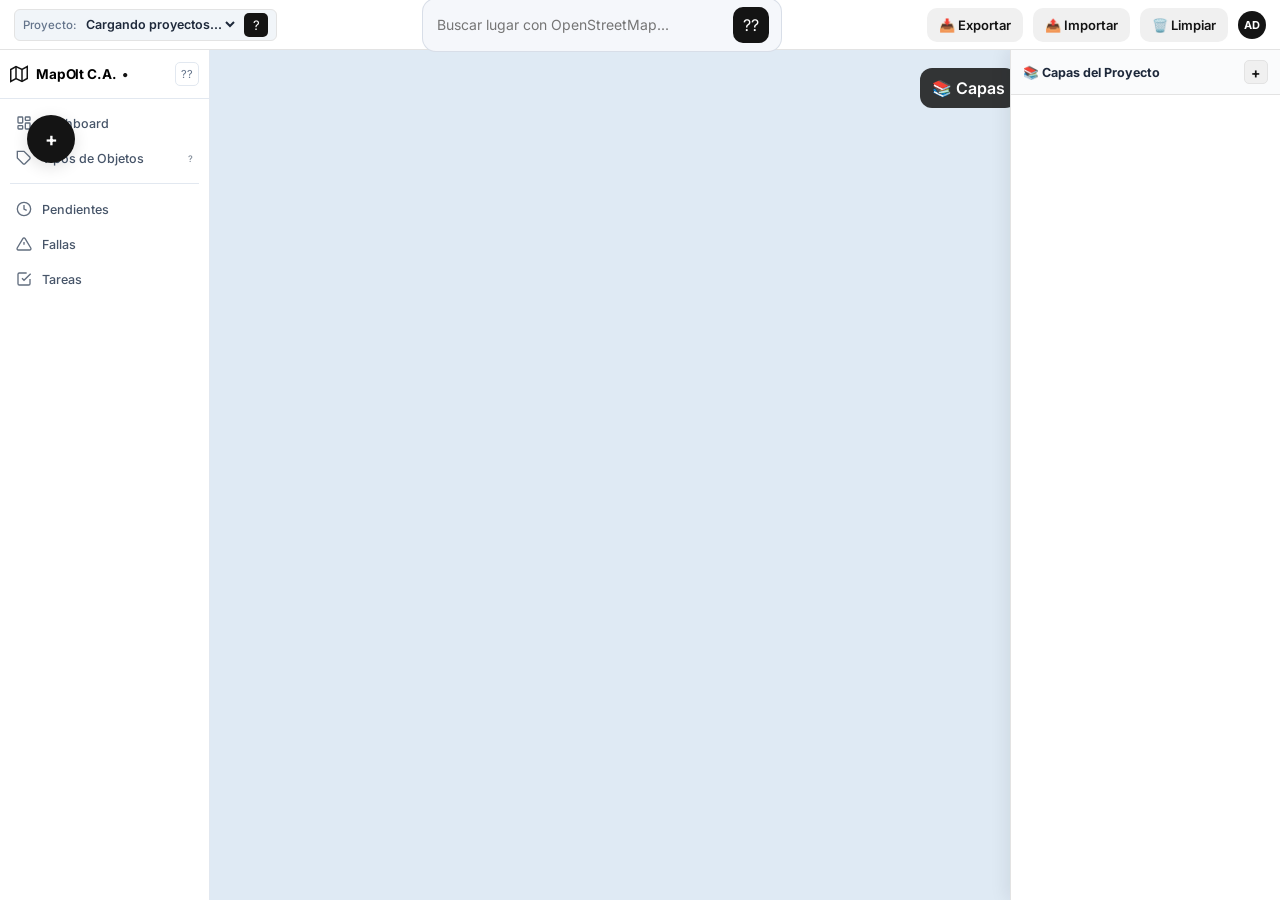
==== frontend/index.html @ ec579bfe "Capa logica FTTH (topologia y conectividad) + ajustes de UI Backend: tablas de tubos, hilos, extremo" ====
<!DOCTYPE html>
<html lang="es">
<head>
    <meta charset="UTF-8">
    <meta name="viewport" content="width=device-width, initial-scale=1.0">
    <title>MapOlt C.A.</title>
    <!-- MapLibre GL JS -->
    <link rel="stylesheet" href="https://unpkg.com/maplibre-gl@4.7.1/dist/maplibre-gl.css">
    <script src="https://unpkg.com/maplibre-gl@4.7.1/dist/maplibre-gl.js"></script>
    <!-- Google Fonts -->
    <link href="https://fonts.googleapis.com/css2?family=Inter:wght@400;500;600;700&display=swap" rel="stylesheet">
    <link rel="stylesheet" href="css/style.css?v=8">
    <link rel="stylesheet" href="css/prop-modal.css?v=20260915-prop-ui">
    <link rel="stylesheet" href="css/hilos.css?v=20260918-hilos-v1">
    <link rel="stylesheet" href="css/diagrama.css?v=diag-v3-1789788567137">
    <link rel="stylesheet" href="css/tipos-pro.css?v=20260917-tipos-v4">
    <style>
      /* --- Variables y Reset Global --------------------------- */
      :root {
        --sidebar-dark-bg: #09192d;
        --sidebar-dark-surface: #10243e;
        --sidebar-dark-hover: #162f52;
        --sidebar-dark-border: rgba(255, 255, 255, 0.07);
        --sidebar-text: #cbd5e1;
        --sidebar-text-active: #ffffff;
        --sidebar-muted: #64748b;
        --primary-blue: #1d68bd;
        --border-light: #e2e8f0;
      }

      * { box-sizing: border-box; }
      body {
        margin: 0;
        padding: 0;
        font-family: 'Inter', -apple-system, BlinkMacSystemFont, sans-serif;
        background: #f1f5f9;
        overflow: hidden;
        height: 100vh;
      }

      #app {
        display: flex;
        flex-direction: column;
        height: 100vh;
      }

      /* --- Topbar ---------------------------------------------- */
      #topbar {
        height: 50px;
        min-height: 50px;
        display: flex;
        align-items: center;
        justify-content: space-between;
        padding: 0 14px;
        background: #ffffff;
        border-bottom: 1px solid var(--border-light);
        z-index: 10;
        box-shadow: 0 1px 3px rgba(0,0,0,0.03);
      }

      .logo-section {
        display: flex;
        align-items: center;
        gap: 10px;
      }

      .project-select-box {
        display: flex;
        align-items: center;
        gap: 6px;
        background: #f1f5f9;
        padding: 3px 8px;
        border-radius: 6px;
        border: 1px solid var(--border-light);
      }

      .project-select-box select {
        border: none;
        background: transparent;
        font-size: 12.5px;
        font-weight: 600;
        color: #1e293b;
        outline: none;
        cursor: pointer;
        max-width: 220px;
      }

      .btn-new-proj {
        background: var(--primary-blue);
        color: white;
        border: none;
        border-radius: 5px;
        width: 24px;
        height: 24px;
        font-size: 13px;
        cursor: pointer;
        display: flex;
        align-items: center;
        justify-content: center;
      }

      /* --- Layout Principal ------------------------------------ */
      #main-content {
        display: flex;
        flex: 1;
        position: relative;
        overflow: hidden;
      }

      /* --- Barra Lateral Izquierda Minimalista ----------------- */
      #sidebar-navy {
        width: 210px;
        min-width: 210px;
        background: #ffffff;
        color: #64748b;
        display: flex;
        flex-direction: column;
        height: 100%;
        z-index: 20;
        border-right: 1px solid #e2e8f0;
        transition: width 0.2s ease, min-width 0.2s ease;
        position: relative;
      }

      #sidebar-navy.collapsed {
        width: 54px;
        min-width: 54px;
      }

      .sidebar-brand {
        padding: 12px 10px;
        display: flex;
        align-items: center;
        justify-content: space-between;
        border-bottom: 1px solid #e2e8f0;
        background: #ffffff;
      }

      .brand-title {
        display: flex;
        align-items: center;
        gap: 8px;
        font-weight: 700;
        font-size: 13.5px;
        letter-spacing: -0.01em;
        color: #000000;
        white-space: nowrap;
        overflow: hidden;
      }

      .brand-title span::after {
        content: " \2022";
        color: #dc2626;
        margin-left: 3px;
      }

      .brand-title svg {
        flex-shrink: 0;
      }

      .btn-sidebar-collapse {
        background: transparent;
        border: 1px solid #e2e8f0;
        color: #64748b;
        border-radius: 5px;
        width: 24px;
        height: 24px;
        display: flex;
        align-items: center;
        justify-content: center;
        cursor: pointer;
        font-size: 11px;
        transition: all 0.15s ease;
      }

      .btn-sidebar-collapse:hover {
        background: #f1f5f9;
        color: #0f172a;
      }

      .sidebar-menu {
        flex: 1;
        overflow-y: auto;
        padding: 8px 6px;
        display: flex;
        flex-direction: column;
        gap: 3px;
      }

      /* Bot�n del Men� */
      .sidebar-nav-btn {
        width: 100%;
        display: flex;
        align-items: center;
        gap: 10px;
        padding: 8px 10px;
        border-radius: 7px;
        border: none;
        background: transparent;
        color: #475569;
        font-size: 12.5px;
        font-weight: 500;
        cursor: pointer;
        transition: all 0.15s ease;
        text-align: left;
        white-space: nowrap;
      }

      .sidebar-nav-btn:hover {
        background: #f1f5f9;
        color: #0f172a;
      }

      .sidebar-nav-btn.active {
        background: #f1f5f9;
        color: #0f172a;
        font-weight: 600;
      }

      .sidebar-nav-btn svg {
        flex-shrink: 0;
        opacity: 0.85;
      }

      .sidebar-nav-btn:hover svg,
      .sidebar-nav-btn.active svg {
        opacity: 1;
      }

      .sidebar-nav-btn .nav-label {
        flex: 1;
        overflow: hidden;
        text-overflow: ellipsis;
      }

      #sidebar-navy.collapsed .nav-label,
      #sidebar-navy.collapsed .brand-title span,
      #sidebar-navy.collapsed .nav-badge,
      #sidebar-navy.collapsed .arrow-indicator {
        display: none;
      }

      .nav-badge {
        font-size: 10.5px;
        background: #f1f5f9;
        color: #64748b;
        padding: 1px 6px;
        border-radius: 8px;
        font-weight: 600;
      }

      .sidebar-divider {
        height: 1px;
        background: #e2e8f0;
        margin: 6px 4px;
      }

      /* -- Burbujas del "+" (flotan sobre el mapa, fuera de la barra) -- */
      #add-obj-dock {
        position: absolute;
        top: 64px;
        left: 26px;
        z-index: 25;
        display: flex;
        align-items: flex-start;
        gap: 52px;
      }

      .bubble-wrapper {
        position: relative;
        width: 50px;
        height: 50px;
        flex-shrink: 0;
        display: flex;
        align-items: center;
        justify-content: center;
      }

      .bubble {
        position: absolute;
        width: 48px;
        height: 48px;
        border-radius: 50%;
        border: 1px solid rgba(0, 0, 0, 0.08);
        background: #ffffff;
        color: #141414;
        font-family: inherit;
        font-size: 19px;
        font-weight: 700;
        line-height: 1;
        display: flex;
        align-items: center;
        justify-content: center;
        cursor: pointer;
        box-shadow: 0 4px 16px rgba(0, 0, 0, 0.12);
        transition: all 0.35s cubic-bezier(0.16, 1, 0.3, 1);
      }

      .bubble:hover { transform: scale(1.08); box-shadow: 0 6px 20px rgba(0, 0, 0, 0.16); }
      .bubble:active { transform: scale(0.95); }

      .bubble-main { z-index: 10; background: #141414; color: #ffffff; border-color: transparent; }
      .bubble-main span { display: block; transition: transform 0.3s cubic-bezier(0.16, 1, 0.3, 1); }
      .bubble-wrapper.active .bubble-main span { transform: rotate(45deg); }

      .bubble-sub { opacity: 0; pointer-events: none; z-index: 5; transform: translate(0, 0) scale(0.5); }
      .bubble-wrapper.active .bubble-diag-up { opacity: 1; pointer-events: auto; transform: translate(45px, -45px) scale(1); }
      .bubble-wrapper.active .bubble-diag-up:hover { transform: translate(45px, -45px) scale(1.08); }
      .bubble-wrapper.active .bubble-diag-down { opacity: 1; pointer-events: auto; transform: translate(45px, 45px) scale(1); }
      .bubble-wrapper.active .bubble-diag-down:hover { transform: translate(45px, 45px) scale(1.08); }

      .bubble-sub.bubble-active { background: #141414; color: #ffffff; border-color: transparent; }

      /* Tooltips minimalistas */
      .bubble::after {
        content: attr(data-tooltip);
        position: absolute;
        left: calc(100% + 10px);
        top: 50%;
        transform: translateY(-50%) translateX(-6px);
        background: #141414;
        color: #ffffff;
        padding: 6px 10px;
        border-radius: 8px;
        font-size: 11.5px;
        font-weight: 600;
        white-space: nowrap;
        pointer-events: none;
        opacity: 0;
        visibility: hidden;
        transition: all 0.2s ease;
        box-shadow: 0 4px 12px rgba(0, 0, 0, 0.15);
      }

      .bubble:hover::after {
        opacity: 1;
        visibility: visible;
        transform: translateY(-50%) translateX(0);
      }

      /* Panel: lista de tipos + guardar (se abre con la burbuja principal) */
      #add-obj-dock .dock-panel {
        display: none;
        flex-direction: column;
        gap: 8px;
        width: 210px;
        padding: 10px;
        background: rgba(255, 255, 255, 0.86);
        backdrop-filter: blur(18px);
        -webkit-backdrop-filter: blur(18px);
        border: 1px solid rgba(255, 255, 255, 0.7);
        border-radius: 16px;
        box-shadow: 0 12px 30px rgba(15, 23, 42, 0.18);
      }

      #add-obj-dock.open .dock-panel { display: flex; }
      #add-obj-dock.open .objects-submenu { display: flex; }

      #add-obj-dock .objects-submenu {
        display: none;
        flex-direction: column;
        gap: 2px;
        width: 100%;
        padding: 4px;
        background: transparent;
      }

      #add-obj-dock .objects-submenu.open { display: flex; }
      #add-obj-dock .sub-obj-btn { width: 100%; }

      #add-obj-dock .dock-save {
        width: 100%;
        padding: 9px;
        border: none;
        border-radius: 10px;
        background: #141414;
        color: #ffffff;
        font-family: inherit;
        font-size: 12.5px;
        font-weight: 600;
        cursor: pointer;
        transition: all 0.15s ease;
      }

      #add-obj-dock .dock-save:hover { opacity: 0.85; }
      /* Submen� desplegable de Objetos */
      .objects-submenu {
        display: none;
        padding: 4px 0 6px 12px;
        flex-direction: column;
        gap: 2px;
      }

      .objects-submenu.open {
        display: flex;
      }

      #sidebar-navy.collapsed .objects-submenu {
        display: none !important;
      }

      .sub-obj-btn {
        display: flex;
        align-items: center;
        gap: 8px;
        padding: 6px 8px;
        border-radius: 6px;
        background: transparent;
        border: none;
        color: #64748b;
        font-size: 11.5px;
        cursor: pointer;
        transition: all 0.15s ease;
        text-align: left;
      }

      .sub-obj-btn:hover {
        background: #f8fafc;
        color: #1d68bd;
      }

      .sub-obj-btn.active {
        background: #e2e8f0 !important;
        color: #0f172a !important;
        font-weight: 600;
      }

      .sub-obj-btn svg {
        flex-shrink: 0;
      }

      /* Submen� desplegable de Tipos de Objetos */
      .sub-tipo-btn {
        display: flex;
        align-items: center;
        gap: 8px;
        padding: 6px 8px;
        border-radius: 6px;
        background: transparent;
        border: none;
        color: #64748b;
        font-size: 11.5px;
        cursor: pointer;
        transition: all 0.15s ease;
        text-align: left;
      }

      .sub-tipo-btn:hover {
        background: #f8fafc;
        color: #1d68bd;
      }

      .sub-tipo-btn.active {
        background: #e2e8f0 !important;
        color: #0f172a !important;
        font-weight: 600;
      }

      .sub-tipo-btn .sub-obj-ico {
        width: 16px;
        height: 16px;
        display: inline-flex;
        align-items: center;
        justify-content: center;
        flex-shrink: 0;
      }

      .sub-tipo-btn .sub-obj-ico img {
        width: 16px;
        height: 16px;
        object-fit: contain;
        display: block;
      }

      /* --- Mapa Central ---------------------------------------- */
      #map-container {
        flex: 1;
        position: relative;
        height: 100%;
      }

      #map {
        width: 100%;
        height: 100%;
      }

      /* Hint Flotante de Colocaci�n */
      #ftth-placement-hint {
        position: absolute;
        bottom: 20px;
        left: 50%;
        transform: translateX(-50%);
        background: rgba(15, 23, 42, 0.9);
        backdrop-filter: blur(6px);
        color: #ffffff;
        padding: 8px 18px;
        border-radius: 20px;
        font-size: 12.5px;
        font-weight: 500;
        pointer-events: none;
        z-index: 500;
        box-shadow: 0 6px 20px rgba(0,0,0,0.25);
      }

      #ftth-placement-hint.hidden {
        display: none !important;
      }

      /* --- Panel Derecho (Capas / Carpetas Google Earth) ------- */
      #folders-panel {
        width: 270px;
        min-width: 270px;
        background: #ffffff;
        border-left: 1px solid var(--border-light);
        display: flex;
        flex-direction: column;
        height: 100%;
        z-index: 10;
      }

      .folders-header {
        padding: 10px 12px;
        border-bottom: 1px solid var(--border-light);
        display: flex;
        align-items: center;
        justify-content: space-between;
        background: #fafbfc;
      }

      .folders-header h3 {
        margin: 0;
        font-size: 12.5px;
        font-weight: 700;
        color: #1e293b;
        display: flex;
        align-items: center;
        gap: 6px;
      }

      #btn-new-folder {
        background: #e0f2fe;
        color: #0284c7;
        border: 1px solid #bae6fd;
        border-radius: 5px;
        width: 24px;
        height: 24px;
        font-size: 14px;
        cursor: pointer;
        display: flex;
        align-items: center;
        justify-content: center;
        font-weight: 700;
      }

      #folders-tree {
        flex: 1;
        overflow-y: auto;
        padding: 8px;
      }

      /* --- Ventana Emergente (Modal) Crear Tipos de Objetos --- */
      .ftth-modal-overlay {
        position: fixed;
        top: 0; left: 0; right: 0; bottom: 0;
        background: rgba(15, 23, 42, 0.65);
        backdrop-filter: blur(4px);
        z-index: 9999;
        display: flex;
        align-items: center;
        justify-content: center;
        padding: 16px;
        animation: modal-fade-in 0.18s ease;
      }

      .ftth-modal-overlay.hidden {
        display: none !important;
      }

      @keyframes modal-fade-in {
        from { opacity: 0; transform: scale(0.98); }
        to   { opacity: 1; transform: scale(1); }
      }

      .ftth-modal-container {
        background: #ffffff;
        border-radius: 14px;
        width: 820px;
        max-width: 95vw;
        max-height: 86vh;
        display: flex;
        flex-direction: column;
        box-shadow: 0 16px 40px rgba(15, 23, 42, 0.3);
        overflow: hidden;
        border: 1px solid var(--border-light);
      }

      .ftth-modal-header {
        padding: 14px 18px;
        background: #09192d;
        color: #ffffff;
        display: flex;
        align-items: center;
        justify-content: space-between;
      }

      .ftth-modal-close {
        background: rgba(255, 255, 255, 0.1);
        border: none;
        color: #ffffff;
        border-radius: 6px;
        width: 28px;
        height: 28px;
        font-size: 14px;
        cursor: pointer;
        display: flex;
        align-items: center;
        justify-content: center;
      }

      .ftth-modal-close:hover {
        background: rgba(255, 255, 255, 0.2);
      }

      .ftth-modal-tabs {
        display: flex;
        gap: 5px;
        padding: 10px 14px;
        background: #f8fafc;
        border-bottom: 1px solid var(--border-light);
        overflow-x: auto;
      }

      .modal-tab-pill {
        padding: 5px 12px;
        border-radius: 16px;
        border: 1px solid #cbd5e1;
        background: #ffffff;
        color: #475569;
        font-size: 12px;
        font-weight: 600;
        cursor: pointer;
        white-space: nowrap;
        transition: all 0.15s ease;
      }

      .modal-tab-pill.active {
        background: var(--primary-blue);
        color: #ffffff;
        border-color: var(--primary-blue);
      }

      .ftth-modal-body {
        display: grid;
        grid-template-columns: 1fr 1fr;
        gap: 16px;
        padding: 16px;
        overflow-y: auto;
        flex: 1;
      }

      .modal-form-label {
        display: flex;
        flex-direction: column;
        gap: 4px;
        font-size: 11.5px;
        font-weight: 600;
        color: #334155;
      }

      .modal-form-label input,
      .modal-form-label select,
      .modal-form-label textarea {
        padding: 7px 9px;
        border: 1px solid #cbd5e1;
        border-radius: 6px;
        font-size: 12.5px;
        font-family: inherit;
        background: #ffffff;
      }

      .modal-form-label input:focus,
      .modal-form-label select:focus,
      .modal-form-label textarea:focus {
        border-color: var(--primary-blue);
        outline: none;
      }

      .btn-modal-save {
        width: 100%;
        padding: 10px;
        background: #16a34a;
        color: #ffffff;
        border: none;
        border-radius: 7px;
        font-weight: 700;
        font-size: 13px;
        cursor: pointer;
      }

      .btn-modal-save:hover { background: #15803d; }

      .ftth-modal-list-scroll {
        flex: 1;
        overflow-y: auto;
        display: flex;
        flex-direction: column;
        gap: 6px;
        max-height: 380px;
      }

      .ftth-modal-tipo-card {
        padding: 8px 10px;
        background: #f8fafc;
        border: 1px solid var(--border-light);
        border-radius: 6px;
        display: flex;
        align-items: center;
        gap: 8px;
      }

      .btn-card-del {
        background: #fee2e2;
        border: 1px solid #fca5a5;
        border-radius: 5px;
        width: 24px;
        height: 24px;
        cursor: pointer;
        display: flex;
        align-items: center;
        justify-content: center;
        font-size: 11px;
      }

      /* Modal Picker Selecci�n de Tipo al Agregar */
      .type-picker-modal {
        position: absolute;
        top: 50%;
        left: 50%;
        transform: translate(-50%, -50%);
        z-index: 999;
        min-width: 310px;
        max-width: 380px;
      }

      .type-picker-modal.hidden { display: none !important; }

      .type-picker-card {
        background: #ffffff;
        border-radius: 12px;
        box-shadow: 0 14px 36px rgba(15, 23, 42, 0.25);
        overflow: hidden;
        border: 1px solid var(--border-light);
      }

      .type-picker-header {
        background: #09192d;
        color: #ffffff;
        padding: 11px 14px;
        font-weight: 700;
        font-size: 13px;
        display: flex;
        align-items: center;
        justify-content: space-between;
      }

      .picker-tipos-list {
        padding: 10px;
        display: flex;
        flex-direction: column;
        gap: 6px;
        max-height: 280px;
        overflow-y: auto;
      }

      .picker-tipo-item {
        display: flex;
        align-items: center;
        gap: 8px;
        padding: 8px 10px;
        background: #f8fafc;
        border: 1px solid var(--border-light);
        border-radius: 6px;
        cursor: pointer;
        transition: all 0.15s ease;
      }

      .picker-tipo-item:hover {
        background: #f0fdf4;
        border-color: #86efac;
      }

      .picker-tipo-item strong {
        font-size: 12.5px;
        display: block;
        color: #1e293b;
      }

      .picker-tipo-item small {
        font-size: 11px;
        color: #64748b;
      }

      /* Toast */
      .ftth-toast {
        position: fixed;
        bottom: 24px;
        left: 50%;
        transform: translateX(-50%);
        padding: 8px 18px;
        border-radius: 6px;
        font-size: 13px;
        font-weight: 600;
        z-index: 9999;
        color: white;
        box-shadow: 0 6px 18px rgba(0,0,0,0.18);
        animation: toast-in 0.2s ease;
      }
      .ftth-toast.success { background: #16a34a; }
      .ftth-toast.error   { background: #dc2626; }
      @keyframes toast-in {
        from { opacity: 0; transform: translate(-50%, 10px); }
        to   { opacity: 1; transform: translate(-50%, 0); }
      }

      /* -----------------------------------------------------------
         TEMA MONOCROM�TICO (negro / blanco � estilo Apple)
         Solo cambia la apariencia de la interfaz. No altera la
         l�gica ni las funcionalidades del programa.
         ----------------------------------------------------------- */
      :root {
        --primary-blue: #141414;
        --border-light: #e3e3e3;
        --mono-ink: #141414;
        --mono-line: #e3e3e3;
        --mono-gray-1: #fafafa;
        --mono-gray-2: #f0f0f0;
        --mono-muted: #8f8f8f;
      }

      /* -- Topbar -- */
      #topbar { border-bottom: 1px solid var(--mono-line); box-shadow: none; }
      .search-bar button { background: var(--mono-ink); }
      .user-actions button { background: var(--mono-gray-2); color: var(--mono-ink); }
      .avatar { background: var(--mono-ink) !important; }
      .btn-new-proj { background: var(--mono-ink); }

      /* -- Sidebar -- */
      .brand-title span::after { color: var(--mono-ink); }
      .sidebar-nav-btn:hover,
      .sidebar-nav-btn.active { background: var(--mono-gray-2); color: var(--mono-ink); }
      .sub-obj-btn:hover { color: var(--mono-ink); }
      .sub-obj-btn.active { background: var(--mono-gray-2) !important; color: var(--mono-ink) !important; }
      .sub-tipo-btn:hover { color: var(--mono-ink); }
      .sub-tipo-btn.active { background: var(--mono-gray-2) !important; color: var(--mono-ink) !important; }
      .nav-badge { background: var(--mono-gray-2); color: var(--mono-muted); }

      /* -- Panel de carpetas -- */
      #btn-new-folder { background: var(--mono-gray-2); color: var(--mono-ink); border: 1px solid var(--mono-line); }

      /* -- Modales (overlay + cabeceras) -- */
      .ftth-modal-overlay { background: rgba(20, 20, 20, 0.5); }
      .ftth-modal-header {
        background: #ffffff;
        color: var(--mono-ink);
        border-bottom: 1px solid var(--mono-line);
      }
      .ftth-modal-close { background: var(--mono-gray-2); color: var(--mono-ink); }
      .ftth-modal-close:hover { background: var(--mono-line); }
      .ftth-modal-tabs { background: var(--mono-gray-1); }
      .modal-tab-pill { border: 1px solid var(--mono-line); background: #fff; color: var(--mono-muted); }
      .modal-tab-pill.active { background: var(--mono-ink); color: #fff; border-color: var(--mono-ink); }
      .btn-modal-save { background: var(--mono-ink); }
      .btn-modal-save:hover { background: #000000; }
      .btn-card-del { background: var(--mono-gray-2); border: 1px solid var(--mono-line); }
      .modal-form-label input:focus,
      .modal-form-label select:focus,
      .modal-form-label textarea:focus { border-color: var(--mono-ink); }

      /* -- Selector de tipo -- */
      .type-picker-header { background: #ffffff; color: var(--mono-ink); border-bottom: 1px solid var(--mono-line); }
      .picker-tipo-item { background: #fff; border: 1px solid var(--mono-line); }
      .picker-tipo-item:hover { background: var(--mono-gray-1); border-color: var(--mono-line); }

      /* -- Toasts -- */
      .ftth-toast { background: var(--mono-ink); }
      .ftth-toast.success,
      .ftth-toast.error { background: var(--mono-ink); }

      /* -- Hint flotante de colocaci�n -- */
      #ftth-placement-hint { background: rgba(20, 20, 20, 0.9); }
    </style>
<link rel="stylesheet" href="https://cdnjs.cloudflare.com/ajax/libs/font-awesome/6.5.1/css/all.min.css">
</head>
<body>
<div id="app">
    <!-- Topbar -->
    <header id="topbar">
        <div class="logo-section">
            <div class="project-select-box">
                <span style="font-size:11.5px;color:#64748b;font-weight:500;">Proyecto:</span>
                <select id="project-selector">
                    <option value="">Cargando proyectos...</option>
                </select>
                <button id="btn-new-project" class="btn-new-proj" title="Crear nuevo proyecto">?</button>
            </div>
        </div>

        <div class="search-bar" style="max-width:360px;">
            <input id="map-search-input" type="text" placeholder="Buscar lugar con OpenStreetMap...">
            <button id="btn-map-search" type="button" title="Buscar">??</button>
        </div>

        <div class="user-actions">
            <button id="btn-export" title="Exportar red">📥 Exportar</button>
            <input type="file" id="file-import" style="display:none;" accept=".json,.geojson">
            <button id="btn-import" title="Importar red">📤 Importar</button>
            <button id="btn-clear" title="Limpiar red" class="btn-danger-outline">🗑️ Limpiar</button>
            <div class="avatar" style="background:#141414;color:white;width:28px;height:28px;border-radius:50%;display:flex;align-items:center;justify-content:center;font-weight:700;font-size:11px;">AD</div>
        </div>
    </header>

    <div id="main-content">
        <!-- --- Barra Lateral Izquierda Minimalista (Dark Navy) --- -->
        <aside id="sidebar-navy">
            <div class="sidebar-brand">
                <div class="brand-title">
                    <svg width="18" height="18" viewBox="0 0 24 24" fill="none" stroke="#141414" stroke-width="2"><polygon points="1 6 1 22 8 18 16 22 23 18 23 2 16 6 8 2 1 6"/><line x1="8" y1="2" x2="8" y2="18"/><line x1="16" y1="6" x2="16" y2="22"/></svg>
                    <span>MapOlt C.A.</span>
                </div>
                <button type="button" class="btn-sidebar-collapse" id="btn-toggle-sidebar" title="Colapsar / Expandir">??</button>
            </div>

            <div class="sidebar-menu">
                <!-- 1. Dashboard -->
                <button type="button" class="sidebar-nav-btn" onclick="openDashboardModal()">
                    <svg width="16" height="16" viewBox="0 0 24 24" fill="none" stroke="currentColor" stroke-width="2"><rect x="3" y="3" width="7" height="9" rx="1"/><rect x="14" y="3" width="7" height="5" rx="1"/><rect x="14" y="12" width="7" height="9" rx="1"/><rect x="3" y="16" width="7" height="5" rx="1"/></svg>
                    <span class="nav-label">Dashboard</span>
                </button>

                <!-- 3. Tipos de Objetos (Desplegable hacia abajo, igual que Agregar Objetos) -->
                <button type="button" class="sidebar-nav-btn" id="btn-menu-tipos" onclick="toggleSubmenuTipos()">
                    <svg width="16" height="16" viewBox="0 0 24 24" fill="none" stroke="currentColor" stroke-width="2"><path d="M20.59 13.41l-7.17 7.17a2 2 0 0 1-2.83 0L2 12V2h10l8.59 8.59a2 2 0 0 1 0 2.82z"/><line x1="7" y1="7" x2="7.01" y2="7"/></svg>
                    <span class="nav-label">Tipos de Objetos</span>
                    <span class="arrow-indicator" style="font-size:9px;opacity:0.7;">?</span>
                </button>

                <!-- Submen� con los 12 tipos de objeto -->
                <div class="objects-submenu" id="submenu-tipos">
                    <button type="button" class="sub-tipo-btn" data-clave="poste" onclick="FTTHTipos.abrirTipo('poste')">
                        <span class="sub-obj-ico"><img src="assets/icons/poste.svg" alt="Poste" width="16" height="16"></span>
                        <span>Poste</span>
                    </button>
                    <button type="button" class="sub-tipo-btn" data-clave="cajanap" onclick="FTTHTipos.abrirTipo('cajanap')">
                        <span class="sub-obj-ico"><img src="assets/icons/cajanap.svg" alt="Caja NAP" width="16" height="16"></span>
                        <span>Caja NAP</span>
                    </button>
                    <button type="button" class="sub-tipo-btn" data-clave="manga" onclick="FTTHTipos.abrirTipo('manga')">
                        <span class="sub-obj-ico"><img src="assets/icons/manga.svg" alt="Manga" width="16" height="16"></span>
                        <span>Manga</span>
                    </button>
                    <button type="button" class="sub-tipo-btn" data-clave="armario" onclick="FTTHTipos.abrirTipo('armario')">
                        <span class="sub-obj-ico"><img src="assets/icons/armario.svg" alt="Armario" width="16" height="16"></span>
                        <span>Armario</span>
                    </button>
                    <button type="button" class="sub-tipo-btn" data-clave="cables" onclick="FTTHTipos.abrirTipo('cables')">
                        <span class="sub-obj-ico"><img src="assets/icons/cables.svg" alt="Cable" width="16" height="16"></span>
                        <span>Cable</span>
                    </button>
                    <button type="button" class="sub-tipo-btn" data-clave="ducto" onclick="FTTHTipos.abrirTipo('ducto')">
                        <span class="sub-obj-ico"><img src="assets/icons/ducto.svg" alt="Ducto" width="16" height="16"></span>
                        <span>Ducto</span>
                    </button>
                    <button type="button" class="sub-tipo-btn" data-clave="luminaria" onclick="FTTHTipos.abrirTipo('luminaria')">
                        <span class="sub-obj-ico"><img src="assets/icons/luminaria.svg" alt="Luminaria" width="16" height="16"></span>
                        <span>Luminaria</span>
                    </button>
                    <button type="button" class="sub-tipo-btn" data-clave="odf" onclick="FTTHTipos.abrirTipo('odf')">
                        <span class="sub-obj-ico"><img src="assets/icons/odf.svg" alt="ODF" width="16" height="16"></span>
                        <span>ODF</span>
                    </button>
                    <button type="button" class="sub-tipo-btn" data-clave="olt" onclick="FTTHTipos.abrirTipo('olt')">
                        <span class="sub-obj-ico"><img src="assets/icons/olt.svg" alt="OLT" width="16" height="16"></span>
                        <span>OLT</span>
                    </button>
                    <button type="button" class="sub-tipo-btn" data-clave="switches" onclick="FTTHTipos.abrirTipo('switches')">
                        <span class="sub-obj-ico"><img src="assets/icons/switches.svg" alt="Switch" width="16" height="16"></span>
                        <span>Switch</span>
                    </button>
                    <button type="button" class="sub-tipo-btn" data-clave="splitter" onclick="FTTHTipos.abrirTipo('splitter')">
                        <span class="sub-obj-ico"><img src="assets/icons/splitter.svg" alt="Splitter" width="16" height="16"></span>
                        <span>Splitter</span>
                    </button>
                    <button type="button" class="sub-tipo-btn" data-clave="fusion" onclick="FTTHTipos.abrirTipo('fusion')">
                        <span class="sub-obj-ico"><img src="assets/icons/fusion.svg" alt="Fusi�n" width="16" height="16"></span>
                        <span>Fusi�n</span>
                    </button>
                </div>

                <div class="sidebar-divider"></div>

                <!-- 4. Pendientes -->
                <button type="button" class="sidebar-nav-btn" onclick="openModuleModal('pendientes')">
                    <svg width="16" height="16" viewBox="0 0 24 24" fill="none" stroke="currentColor" stroke-width="2"><circle cx="12" cy="12" r="10"/><polyline points="12 6 12 12 16 14"/></svg>
                    <span class="nav-label">Pendientes</span>
                </button>

                <!-- 5. Fallas -->
                <button type="button" class="sidebar-nav-btn" onclick="openModuleModal('fallas')">
                    <svg width="16" height="16" viewBox="0 0 24 24" fill="none" stroke="currentColor" stroke-width="2"><path d="M10.29 3.86L1.82 18a2 2 0 0 0 1.71 3h16.94a2 2 0 0 0 1.71-3L13.71 3.86a2 2 0 0 0-3.42 0z"/><line x1="12" y1="9" x2="12" y2="13"/><line x1="12" y1="17" x2="12.01" y2="17"/></svg>
                    <span class="nav-label">Fallas</span>
                </button>

                <!-- 6. Tareas -->
                <button type="button" class="sidebar-nav-btn" onclick="openModuleModal('tareas')">
                    <svg width="16" height="16" viewBox="0 0 24 24" fill="none" stroke="currentColor" stroke-width="2"><path d="M9 11l3 3L22 4"/><path d="M21 12v7a2 2 0 0 1-2 2H5a2 2 0 0 1-2-2V5a2 2 0 0 1 2-2h11"/></svg>
                    <span class="nav-label">Tareas</span>
                </button>
            </div>
        </aside>

        <!-- --- Burbujas del "+" para agregar objetos (flotan sobre el mapa) --- -->
        <div id="add-obj-dock">
            <div class="bubble-wrapper" id="addBubbleWrapper">
                <!-- Diagonal superior: un solo objeto -->
                <button type="button" class="bubble bubble-sub bubble-diag-up" id="btn-add-single" onclick="setModoColocacion(true)" data-tooltip="Un solo objeto"><span>+</span></button>

                <!-- Burbuja principal (abre/cierra) -->
                <button type="button" class="bubble bubble-main" id="btn-add-fab" onclick="toggleAddDock()" data-tooltip="Agregar objetos al mapa"><span>+</span></button>

                <!-- Diagonal inferior: modo m�ltiple (activo por defecto) -->
                <button type="button" class="bubble bubble-sub bubble-diag-down bubble-active" id="btn-add-multi" onclick="setModoColocacion(false)" data-tooltip="Modo m�ltiple activo">&#8734;</button>
            </div>

            <div class="dock-panel">
    <div class="objects-submenu" id="submenu-agregar">
                        <button type="button" class="sub-obj-btn" data-cat="poste" onclick="FTTHMapa.seleccionarObjeto('poste')">
                            <span class="sub-obj-ico"><img src="assets/icons/poste.svg" alt="Poste" width="16" height="16"></span>
                            <span>Poste</span>
                        </button>
                        <button type="button" class="sub-obj-btn" data-cat="cajanap" onclick="FTTHMapa.seleccionarObjeto('cajanap')">
                            <span class="sub-obj-ico"><img src="assets/icons/cajanap.svg" alt="Caja NAP" width="16" height="16"></span>
                            <span>Caja NAP</span>
                        </button>
                        <button type="button" class="sub-obj-btn" data-cat="manga" onclick="FTTHMapa.seleccionarObjeto('manga')">
                            <span class="sub-obj-ico"><img src="assets/icons/manga.svg" alt="Manga" width="16" height="16"></span>
                            <span>Manga</span>
                        </button>
                        <button type="button" class="sub-obj-btn" data-cat="ducto" onclick="FTTHMapa.seleccionarObjeto('ducto')">
                            <span class="sub-obj-ico"><img src="assets/icons/ducto.svg" alt="Ducto" width="16" height="16"></span>
                            <span>Ducto</span>
                        </button>
                        <button type="button" class="sub-obj-btn" data-cat="luminaria" onclick="FTTHMapa.seleccionarObjeto('luminaria')">
                            <span class="sub-obj-ico"><img src="assets/icons/luminaria.svg" alt="Luminaria" width="16" height="16"></span>
                            <span>Luminaria</span>
                        </button>
                        <button type="button" class="sub-obj-btn" data-cat="odf" onclick="FTTHMapa.seleccionarObjeto('odf')">
                            <span class="sub-obj-ico"><img src="assets/icons/odf.svg" alt="ODF" width="16" height="16"></span>
                            <span>ODF</span>
                        </button>
                        <button type="button" class="sub-obj-btn" data-cat="olt" onclick="FTTHMapa.seleccionarObjeto('olt')">
                            <span class="sub-obj-ico"><img src="assets/icons/olt.svg" alt="OLT" width="16" height="16"></span>
                            <span>OLT</span>
                        </button>
                        <button type="button" class="sub-obj-btn" data-cat="splitter" onclick="FTTHMapa.seleccionarObjeto('splitter')">
                            <span class="sub-obj-ico"><img src="assets/icons/splitter.svg" alt="Splitter" width="16" height="16"></span>
                            <span>Splitter</span>
                        </button>
                        <button type="button" class="sub-obj-btn" data-cat="armario" onclick="FTTHMapa.seleccionarObjeto('armario')">
                            <span class="sub-obj-ico"><img src="assets/icons/armario.svg" alt="Armario" width="16" height="16"></span>
                            <span>Armario</span>
                        </button>
                        <button type="button" class="sub-obj-btn" data-cat="cables" onclick="FTTHMapa.seleccionarObjeto('cables')">
                            <span class="sub-obj-ico"><img src="assets/icons/cables.svg" alt="Cable de Fibra" width="16" height="16"></span>
                            <span>Cable</span>
                        </button>
                        <button type="button" class="sub-obj-btn" data-cat="switches" onclick="FTTHMapa.seleccionarObjeto('switches')">
                            <span class="sub-obj-ico"><img src="assets/icons/switches.svg" alt="Switch" width="16" height="16"></span>
                            <span>Switch</span>
                        </button>
                        <button type="button" class="sub-obj-btn" data-cat="fusion" onclick="FTTHMapa.seleccionarObjeto('fusion')">
                            <span class="sub-obj-ico"><img src="assets/icons/fusion.svg" alt="Fusi�n" width="16" height="16"></span>
                            <span>Fusi�n</span>
                        </button>
                    </div>

                <button type="button" class="dock-save" id="btn-add-save" onclick="guardarObjetosDock()">Guardar</button>
            </div>
        </div>

        <!-- --- Mapa Central --- -->
        <div id="map-container">
            <div id="map"></div>
            <div id="map-quick-controls" class="map-quick-controls">
                <button type="button" id="btn-map-layers" class="map-quick-button">📚 Capas</button>
                <button type="button" id="btn-map-zoom-out" class="map-quick-button">- Zoom</button>
                <button type="button" id="btn-map-geolocate" class="map-quick-button">?? Mi ubicaci�n</button>
            </div>

            <!-- Hint de colocaci�n -->
            <div id="ftth-placement-hint" class="hidden"></div>
        </div>

        <!-- --- Panel Derecho (Carpetas / Capas Google Earth) --- -->
        <aside id="folders-panel">
            <div class="folders-header">
                <h3>📚 Capas del Proyecto</h3>
                <button type="button" id="btn-new-folder" title="Crear nueva carpeta/capa">+</button>
            </div>
            <div id="folders-tree"></div>
            <div id="folder-form" class="catalog-form hidden" style="padding:10px;border-top:1px solid var(--border-light);">
                <input id="folder-name" type="text" placeholder="Nombre de la carpeta">
                <button type="button" id="btn-create-folder" class="btn-secondary" style="margin-top:6px;width:100%;padding:8px;">Crear Carpeta</button>
            </div>
        </aside>
    </div>

    <!-- -----------------------------------------------------------
         Ventana Emergente: Tipos de Objetos (Plantillas de Red)
         Panel horizontal: tabla con las columnas del tipo de objeto +
         formulario plegable. Los tipos se eligen en el despliegue
         "Tipos de Objetos" de la barra lateral izquierda.
         La ventana se adapta al layout (--tipos-left / --tipos-top).
         ----------------------------------------------------------- -->
    <div id="ftth-tipos-modal" class="tipos-overlay hidden">
        <div class="tipos-shell">
                        <!-- Panel derecho: tabla + formulario -->
            <div class="tipos-main">
            <div class="tipos-modal-header">
                <div>
                    <h2>Plantillas de Red</h2>
                    <p id="tipos-subtitle">Tipos de objetos registrados por categor�a</p>
                </div>
                <button type="button" class="close-btn" title="Cerrar panel" onclick="FTTHTipos.closeModal()">&times;</button>
            </div>

            <div class="tipos-modal-body">

                <!-- Objetos registrados -->
                <div class="table-section">
                    <div class="table-section-header">
                        <span class="table-title">Objetos Registrados</span>
                        <div class="filter-tabs">
                            <button type="button" class="tab-btn active">Todos</button>
                            <button type="button" class="tab-btn">Activos</button>
                            <button type="button" class="tab-btn">Borradores</button>
                        </div>
                    </div>

                    <div class="data-table-wrapper">
                        <table class="data-table">
                            <thead>
                                <!-- Las columnas se generan desde el tipo de objeto -->
                                <tr id="tipos-table-head"></tr>
                            </thead>
                            <tbody id="tipos-table-body"></tbody>
                        </table>
                    </div>

                    <div class="table-pagination">
                        <button type="button" class="page-btn" title="Primera p�gina">&laquo;</button>
                        <button type="button" class="page-btn" title="P�gina anterior">&lsaquo;</button>
                        <span class="page-info">P�gina <input type="number" class="page-input" value="1" min="1"> de 1</span>
                        <button type="button" class="page-btn" title="P�gina siguiente">&rsaquo;</button>
                        <button type="button" class="page-btn" title="�ltima p�gina">&raquo;</button>
                        <button type="button" class="page-btn" title="Refrescar" onclick="FTTHTipos.refrescar()">&#10227;</button>

                        <div class="create-object-card" onclick="FTTHTipos.showCreateForm()">
                            <span>+</span> <span id="tipos-create-label">Nuevo objeto</span>
                        </div>

                        <span class="page-count" id="tipos-page-count">Mostrando 0 - 0 de 0</span>
                    </div>
                </div>

                <!-- Formulario de creaci�n / edici�n (oculto hasta pulsar crear o editar) -->
                <div class="form-section" id="tipos-form-section">
                    <div class="form-section-header">
                        <span class="form-section-title" id="tipos-form-title">Crear Nuevo Tipo</span>
                        <button type="button" class="btn-hide-form" onclick="FTTHTipos.hideForm()">Cancelar / Ocultar</button>
                    </div>
                    <div id="dynamic-form"></div>
                </div>
            </div>
            </div>
        </div>
    </div>

    <!-- Toast flotante compartido (Tipos, Carpetas y Mapa) -->
    <div id="toast" class="toast">�Cambios aplicados correctamente!</div>

    <!-- Modal Dashboard Emergente -->
    <div id="dashboard-modal" class="ftth-modal-overlay hidden">
        <div class="ftth-modal-container" style="width:580px;">
            <div class="ftth-modal-header">
                <div style="display:flex;align-items:center;gap:8px;">
                    <svg width="18" height="18" viewBox="0 0 24 24" fill="none" stroke="currentColor" stroke-width="2"><rect x="3" y="3" width="7" height="9" rx="1"/><rect x="14" y="3" width="7" height="5" rx="1"/><rect x="14" y="12" width="7" height="9" rx="1"/><rect x="3" y="16" width="7" height="5" rx="1"/></svg>
                    <h3 style="margin:0;font-size:15px;">Dashboard de Infraestructura</h3>
                </div>
                <button type="button" class="ftth-modal-close" onclick="closeDashboardModal()">?</button>
            </div>
            <div style="display:grid;grid-template-columns:repeat(3,1fr);gap:10px;padding:16px;">
                <div style="background:#fafafa;border:1px solid #e3e3e3;border-radius:8px;padding:12px;text-align:center;"><div style="font-size:22px;font-weight:700;color:#141414;" id="stat-postes">0</div><div style="font-size:11.5px;color:#8f8f8f;">Postes</div></div>
                <div style="background:#fafafa;border:1px solid #e3e3e3;border-radius:8px;padding:12px;text-align:center;"><div style="font-size:22px;font-weight:700;color:#141414;" id="stat-cajas">0</div><div style="font-size:11.5px;color:#8f8f8f;">Cajas NAP</div></div>
                <div style="background:#fafafa;border:1px solid #e3e3e3;border-radius:8px;padding:12px;text-align:center;"><div style="font-size:22px;font-weight:700;color:#141414;" id="stat-mangas">0</div><div style="font-size:11.5px;color:#8f8f8f;">Mangas</div></div>
                <div style="background:#fafafa;border:1px solid #e3e3e3;border-radius:8px;padding:12px;text-align:center;"><div style="font-size:22px;font-weight:700;color:#141414;" id="stat-ductos">0</div><div style="font-size:11.5px;color:#8f8f8f;">Ductos</div></div>
                <div style="background:#fafafa;border:1px solid #e3e3e3;border-radius:8px;padding:12px;text-align:center;"><div style="font-size:22px;font-weight:700;color:#141414;" id="stat-olts">0</div><div style="font-size:11.5px;color:#8f8f8f;">OLTs</div></div>
                <div style="background:#fafafa;border:1px solid #e3e3e3;border-radius:8px;padding:12px;text-align:center;"><div style="font-size:22px;font-weight:700;color:#141414;" id="stat-odfs">0</div><div style="font-size:11.5px;color:#8f8f8f;">ODFs</div></div>
            </div>
        </div>
    </div>

    <!-- Modal M�dulos (Pendientes / Fallas / Tareas) -->
    <div id="module-modal" class="ftth-modal-overlay hidden">
        <div class="ftth-modal-container" style="width:540px;">
            <div class="ftth-modal-header">
                <div style="display:flex;align-items:center;gap:8px;">
                    <h3 id="module-modal-title" style="margin:0;font-size:15px;">M�dulo</h3>
                </div>
                <button type="button" class="ftth-modal-close" onclick="closeModuleModal()">?</button>
            </div>
            <div style="padding:16px;">
                <div id="module-modal-content" style="display:flex;flex-direction:column;gap:6px;max-height:280px;overflow-y:auto;"></div>
                <div style="margin-top:14px;display:flex;gap:8px;">
                    <input type="text" id="module-modal-input" placeholder="Nueva entrada..." style="flex:1;padding:7px 10px;border:1px solid #e3e3e3;border-radius:6px;font-size:12.5px;">
                    <button type="button" class="btn-modal-save" style="width:auto;padding:7px 14px;font-size:12px;" onclick="addModuleEntry()">+ Agregar</button>
                </div>
            </div>
        </div>
    </div>

<!-- Modal propiedades elemento -->
    <div id="element-properties-modal" class="ftth-modal-overlay hidden">
        <div id="prop-modal-container" class="prop-card">
            <div class="prop-header">
                <div class="prop-mark" aria-hidden="true">
                    <svg viewBox="0 0 24 24" fill="none"><path d="M11.7075 2.76001C12.0589 2.4086 12.6285 2.40873 12.9799 2.76001L21.2397 11.0198C21.5911 11.3713 21.5911 11.9408 21.2397 12.2922C20.8883 12.6436 20.3187 12.6436 19.9672 12.2922L19.9145 12.2395L15.4594 16.6956C15.474 18.3714 14.8988 20.0091 13.6684 21.2395C13.3169 21.591 12.7474 21.591 12.396 21.2395L8.21138 17.0559L4.90084 20.3469C4.54823 20.6971 3.97866 20.6946 3.62838 20.342C3.27809 19.9894 3.27971 19.4199 3.63228 19.0696L6.93892 15.7825L2.76021 11.6047C2.40876 11.2533 2.40875 10.6828 2.76021 10.3313C3.99062 9.10095 5.6283 8.52573 7.30416 8.54028L11.7592 4.08423L11.7075 4.03247C11.3562 3.68101 11.3562 3.11143 11.7075 2.76001ZM8.29927 10.0901C8.11572 10.2736 7.86199 10.3691 7.60299 10.3518C6.55349 10.2817 5.55898 10.5143 4.73873 11.0374L12.9624 19.261C13.4854 18.4407 13.7181 17.4462 13.6479 16.3967C13.6306 16.1378 13.7261 15.884 13.9096 15.7004L18.642 10.967L13.0317 5.35669L8.29927 10.0901Z" fill="currentColor"/></svg>
                </div>
                <h1 id="prop-modal-title">Propiedades</h1>
                <div id="prop-header-badge" class="prop-status">Activo</div>
                <div class="prop-spacer"></div>
                <button type="button" class="prop-btn" id="prop-btn-save" title="Guardar cambios">
                    <svg viewBox="0 0 24 24" fill="none"><path d="M4.27148 15.9209L4.27148 18.7285C4.27148 19.6931 5.05344 20.4751 6.01807 20.4751L8.82568 20.4751C9.23261 20.4751 9.62279 20.3134 9.91044 20.0258L19.7523 10.1839C20.3611 9.57515 20.3611 8.58462 19.7523 7.97583L16.7708 4.99434C16.162 4.38555 15.1714 4.38555 14.5626 4.99434L4.72076 14.8362C4.43316 15.1238 4.27148 15.514 4.27148 15.9209Z" fill="currentColor"/></svg>
                    Guardar
                </button>
                <button type="button" class="prop-btn" id="prop-btn-close">Cerrar</button>
            </div>

            <nav class="prop-tabs" id="prop-tabs">
                <button class="prop-tab-button active" data-prop-tab="info" type="button">
                    <svg viewBox="0 0 24 24" fill="none"><path d="M12 2.09961C6.53225 2.09961 2.09961 6.53225 2.09961 12C2.09961 17.4677 6.53225 21.9004 12 21.9004C17.4677 21.9004 21.9004 17.4677 21.9004 12C21.9004 6.53225 17.4677 2.09961 12 2.09961ZM12 4.09961C11.4477 4.09961 11 4.54732 11 5.09961V6.90039C11 7.45268 11.4477 7.90039 12 7.90039C12.5523 7.90039 13 7.45268 13 6.90039V5.09961C13 4.54732 12.5523 4.09961 12 4.09961ZM5.09961 11C4.54732 11 4.09961 11.4477 4.09961 12C4.09961 12.5523 4.54732 13 5.09961 13H6.90039C7.45268 13 7.90039 12.5523 7.90039 12C7.90039 11.4477 7.45268 11 6.90039 11H5.09961ZM17.0996 11C16.5473 11 16.0996 11.4477 16.0996 12C16.0996 12.5523 16.5473 13 17.0996 13H18.9004C19.4527 13 19.9004 12.5523 19.9004 12C19.9004 11.4477 19.4527 11 18.9004 11H17.0996ZM11 17.0996V18.9004C11 19.4527 11.4477 19.9004 12 19.9004C12.5523 19.9004 13 19.4527 13 18.9004V17.0996C13 16.5473 12.5523 16.0996 12 16.0996C11.4477 16.0996 11 16.5473 11 17.0996Z" fill="currentColor"/></svg>
                    Informaci�n
                </button>
                <button class="prop-tab-button" data-prop-tab="hilos" type="button" id="prop-tab-btn-hilos">
                    <svg viewBox="0 0 24 24" fill="none"><path d="M4.09961 5.5C4.09961 4.94772 4.54732 4.5 5.09961 4.5H18.9004C19.4527 4.5 19.9004 4.94772 19.9004 5.5C19.9004 6.05228 19.4527 6.5 18.9004 6.5H5.09961C4.54732 6.5 4.09961 6.05228 4.09961 5.5Z" fill="currentColor"/><path d="M4.09961 12C4.09961 11.4477 4.54732 11 5.09961 11H18.9004C19.4527 11 19.9004 11.4477 19.9004 12C19.9004 12.5523 19.4527 13 18.9004 13H5.09961C4.54732 13 4.09961 12.5523 4.09961 12Z" fill="currentColor"/><path d="M4.09961 18.5C4.09961 17.9477 4.54732 17.5 5.09961 17.5H18.9004C19.4527 17.5 19.9004 17.9477 19.9004 18.5C19.9004 19.0523 19.4527 19.5 18.9004 19.5H5.09961C4.54732 19.5 4.09961 19.0523 4.09961 18.5Z" fill="currentColor"/></svg>
                    Hilos <span class="prop-count" id="prop-hilos-count">0</span>
                </button>
                <button class="prop-tab-button" data-prop-tab="history" type="button">
                    <svg viewBox="0 0 24 24" fill="none"><path d="M12 2.09961C6.53225 2.09961 2.09961 6.53225 2.09961 12C2.09961 17.4677 6.53225 21.9004 12 21.9004C17.4677 21.9004 21.9004 17.4677 21.9004 12C21.9004 6.53225 17.4677 2.09961 12 2.09961ZM12 4.09961C11.4477 4.09961 11 4.54732 11 5.09961V6.90039C11 7.45268 11.4477 7.90039 12 7.90039C12.5523 7.90039 13 7.45268 13 6.90039V5.09961C13 4.54732 12.5523 4.09961 12 4.09961ZM12 16.0996C11.4477 16.0996 11 16.5473 11 17.0996V18.9004C11 19.4527 11.4477 19.9004 12 19.9004C12.5523 19.9004 13 19.4527 13 18.9004V17.0996C13 16.5473 12.5523 16.0996 12 16.0996ZM12 8.09961C9.83894 8.09961 8.09961 9.83894 8.09961 12C8.09961 14.1611 9.83894 15.9004 12 15.9004C14.1611 15.9004 15.9004 14.1611 15.9004 12C15.9004 9.83894 14.1611 8.09961 12 8.09961ZM12 10.0996C13.0564 10.0996 13.9004 10.9436 13.9004 12C13.9004 13.0564 13.0564 13.9004 12 13.9004C10.9436 13.9004 10.0996 13.0564 10.0996 12C10.0996 10.9436 10.9436 10.0996 12 10.0996ZM5.09961 11C4.54732 11 4.09961 11.4477 4.09961 12C4.09961 12.5523 4.54732 13 5.09961 13H6.90039C7.45268 13 7.90039 12.5523 7.90039 12C7.90039 11.4477 7.45268 11 6.90039 11H5.09961ZM17.0996 11C16.5473 11 16.0996 11.4477 16.0996 12C16.0996 12.5523 16.5473 13 17.0996 13H18.9004C19.4527 13 19.9004 12.5523 19.9004 12C19.9004 11.4477 19.4527 11 18.9004 11H17.0996Z" fill="currentColor"/></svg>
                    Historial <span class="prop-count" id="prop-history-count">0</span>
                </button>
                <button class="prop-tab-button" data-prop-tab="photos" type="button">
                    <svg viewBox="0 0 24 24" fill="none"><path d="M8.00916 7.50488C8.47326 7.50488 8.91828 7.68943 9.24646 8.01758C9.57465 8.34577 9.75916 8.79075 9.75916 9.25488C9.75916 9.71901 9.57465 10.164 9.24646 10.4922C8.91828 10.8203 8.47326 11.0049 8.00916 11.0049C7.54507 11.0049 7.10001 10.8203 6.77185 10.4922C6.4437 10.164 6.25916 9.71898 6.25916 9.25488C6.25916 8.79078 6.4437 8.34576 6.77185 8.01758C7.10001 7.68942 7.54507 7.50492 8.00916 7.50488Z" fill="currentColor"/><path fill-rule="evenodd" clip-rule="evenodd" d="M17.8998 4.09961C20.0537 4.09961 21.8002 5.84609 21.8002 8V16C21.8002 18.1539 20.0537 19.9004 17.8998 19.9004H5.89978C3.74598 19.9003 1.99939 18.1538 1.99939 16V8C1.99939 5.84617 3.74598 4.09974 5.89978 4.09961H17.8998ZM15.4867 12.2539C15.448 12.2184 15.3885 12.2192 15.351 12.2559L11.7338 15.8027C11.0146 16.5079 9.87305 16.5222 9.13708 15.835L6.98669 13.8262C6.95049 13.7924 6.89516 13.791 6.85681 13.8223L3.82361 16.2988C3.96873 17.3168 4.84165 18.0995 5.89978 18.0996H17.8998C18.9375 18.0996 19.7964 17.3466 19.9662 16.3574L15.4867 12.2539ZM5.89978 5.90039C4.74009 5.90052 3.80017 6.84028 3.80017 8V14.002L5.73181 12.4238C6.46046 11.8286 7.51253 11.8634 8.20056 12.5059L10.351 14.5146C10.3897 14.5508 10.4498 14.5497 10.4877 14.5127L14.1049 10.9658C14.819 10.2656 15.9506 10.2466 16.6879 10.9219L19.9994 13.9551V8C19.9994 6.8402 19.0596 5.90039 17.8998 5.90039H5.89978Z" fill="currentColor"/></svg>
                    Fotos <span class="prop-count" id="prop-photos-count">0</span>
                </button>
                <button class="prop-tab-button" data-prop-tab="tasks" type="button">
                    <svg viewBox="0 0 24 24" fill="none"><path d="M11.7075 2.76001C12.0589 2.4086 12.6285 2.40873 12.9799 2.76001L21.2397 11.0198C21.5911 11.3713 21.5911 11.9408 21.2397 12.2922C20.8883 12.6436 20.3187 12.6436 19.9672 12.2922L19.9145 12.2395L15.4594 16.6956C15.474 18.3714 14.8988 20.0091 13.6684 21.2395C13.3169 21.591 12.7474 21.591 12.396 21.2395L8.21138 17.0559L4.90084 20.3469C4.54823 20.6971 3.97866 20.6946 3.62838 20.342C3.27809 19.9894 3.27971 19.4199 3.63228 19.0696L6.93892 15.7825L2.76021 11.6047C2.40876 11.2533 2.40875 10.6828 2.76021 10.3313C3.99062 9.10095 5.6283 8.52573 7.30416 8.54028L11.7592 4.08423L11.7075 4.03247C11.3562 3.68101 11.3562 3.11143 11.7075 2.76001ZM8.29927 10.0901C8.11572 10.2736 7.86199 10.3691 7.60299 10.3518C6.55349 10.2817 5.55898 10.5143 4.73873 11.0374L12.9624 19.261C13.4854 18.4407 13.7181 17.4462 13.6479 16.3967C13.6306 16.1378 13.7261 15.884 13.9096 15.7004L18.642 10.967L13.0317 5.35669L8.29927 10.0901Z" fill="currentColor"/></svg>
                    Mantenimiento
                </button>
                <div class="prop-indicator" id="prop-indicator"></div>
            </nav>

            <div class="prop-stage">
                <div class="prop-pages" id="prop-pages">
                    <section id="prop-tab-info" class="prop-tab-content prop-page current">
                        <div class="prop-grid">
                            <div class="prop-field">
                                <label>Nombre</label>
                                <input id="prop-field-name" data-prop-key="name" type="text">
                            </div>
                            <div class="prop-field">
                                <label>Etiquetas</label>
                                <select id="prop-field-etiquetas" data-prop-key="etiquetas"></select>
                            </div>
                            <div class="prop-field">
                                <label>Color</label>
                                <select id="prop-field-color" data-prop-key="color"></select>
                            </div>
                            <div class="prop-field">
                                <label>Licencia</label>
                                <select id="prop-field-licencia" data-prop-key="licencia">
                                    <option value="Desconocido">Desconocido</option>
                                    <option value="Propiedad municipal">Propiedad municipal</option>
                                    <option value="Privada">Privada</option>
                                </select>
                            </div>
                            <div class="prop-coord-band prop-full">
                                <div class="prop-label">Coordenadas</div>
                                <div class="prop-coord-row">
                                    <div class="prop-coord-value" id="prop-coord-text">�</div>
                                    <input type="hidden" id="prop-field-lat" data-prop-key="lat">
                                    <input type="hidden" id="prop-field-lon" data-prop-key="lon">
                                    <button class="prop-band-btn" id="prop-btn-copy" type="button">
                                        <svg viewBox="0 0 24 24" fill="none"><path fill-rule="evenodd" clip-rule="evenodd" d="M17 7.09961C19.1539 7.09961 20.9004 8.84609 20.9004 11V17C20.9004 19.1539 19.1539 20.9004 17 20.9004H11C8.84609 20.9004 7.09961 19.1539 7.09961 17V11C7.09961 8.84609 8.84609 7.09961 11 7.09961H17ZM11 8.90039C9.8402 8.90039 8.90039 9.8402 8.90039 11V17C8.90039 18.1598 9.8402 19.0996 11 19.0996H17C18.1598 19.0996 19.0996 18.1598 19.0996 17V11C19.0996 9.8402 18.1598 8.90039 17 8.90039H11Z" fill="currentColor"/><path d="M13 3.09961C14.4447 3.09961 15.705 3.88644 16.3779 5.0498C16.6265 5.47999 16.4789 6.03049 16.0488 6.2793C15.6186 6.52781 15.0681 6.38029 14.8193 5.9502C14.4548 5.32041 13.776 4.90039 13 4.90039H7C5.8402 4.90039 4.90039 5.8402 4.90039 7V13C4.90039 13.776 5.32041 14.4548 5.9502 14.8193C6.38029 15.0681 6.52781 15.6186 6.2793 16.0488C6.03049 16.4789 5.47999 16.6265 5.0498 16.3779C3.88644 15.705 3.09961 14.4447 3.09961 13V7C3.09961 4.84609 4.84609 3.09961 7 3.09961H13Z" fill="currentColor"/></svg>
                                        <span id="prop-copy-label">Copiar</span>
                                    </button>
                                    <button class="prop-band-btn" id="prop-btn-maps" type="button">
                                        <svg viewBox="0 0 24 24" fill="none"><path fill-rule="evenodd" clip-rule="evenodd" d="M19.8858 4.91303C19.884 4.41725 19.4816 4.01629 18.9858 4.01629L11.1532 4.01629C10.6562 4.01629 10.2532 4.41923 10.2532 4.91629C10.2532 5.41334 10.6562 5.81629 11.1532 5.81629L16.8161 5.81629L4.29345 18.3642C3.94233 18.7161 3.94291 19.2859 4.29473 19.637C4.64656 19.9882 5.21641 19.9876 5.56752 19.6358L18.0936 7.08434L18.1142 12.7805C18.116 13.2775 18.5204 13.679 19.0175 13.6772C19.5145 13.6754 19.916 13.271 19.9142 12.774L19.8858 4.91303Z" fill="currentColor"/></svg>
                                        Maps
                                    </button>
                                </div>
                            </div>
                            <div id="element-properties-fields" class="prop-extra-fields"></div>
                            <div class="prop-field prop-full">
                                <label>Observaciones</label>
                                <textarea id="prop-field-notes" class="prop-remarcado" data-prop-key="notes" placeholder="Notas de inspecci�n o detalles t�cnicos del poste..."></textarea>
                            </div>
                            <div class="prop-meta-line" id="prop-meta-line">Registro</div>
                        </div>
                    </section>

                    <section id="prop-tab-hilos" class="prop-tab-content prop-page">
                        <div id="prop-hilos-body" class="hilos-wrap">
                            <div class="hilos-vacio">Cargando la capa l�gica�</div>
                        </div>
                    </section>

                    <section id="prop-tab-history" class="prop-tab-content prop-page">
                        <ul class="prop-timeline" id="prop-timeline-list"></ul>
                    </section>

                    <section id="prop-tab-photos" class="prop-tab-content prop-page">
                        <div class="prop-photo-grid" id="prop-photos-grid"></div>
                    </section>

                    <section id="prop-tab-tasks" class="prop-tab-content prop-page">
                        <ul class="prop-check-list">
                            <li>
                                <span class="prop-box prop-done"><svg viewBox="0 0 24 24" fill="none"><path d="M19.3027 5.9053C19.6542 5.55397 20.2247 5.55388 20.5761 5.9053C20.9273 6.25675 20.9273 6.82734 20.5761 7.17874L9.65911 18.0948C9.30773 18.4461 8.73814 18.446 8.38665 18.0948L3.42376 13.1328C3.0726 12.7814 3.07263 12.2118 3.42376 11.8604C3.77524 11.509 4.34575 11.5089 4.6972 11.8604L9.02239 16.1856L19.3027 5.9053Z" fill="currentColor"/></svg></span>
                                Inspecci�n visual de estructura
                                <span class="prop-state">Pendiente de registro</span>
                            </li>
                            <li>
                                <span class="prop-box"></span>
                                Apriete de torniller�a y base
                                <span class="prop-state">Pendiente</span>
                            </li>
                            <li>
                                <span class="prop-box"></span>
                                Verificaci�n de cables y altura
                                <span class="prop-state">Pendiente</span>
                            </li>
                        </ul>
                    </section>
                </div>
            </div>

            <div class="prop-preview">
                <div class="prop-thumb" id="prop-thumb-wrap">
                    <img id="prop-pole-thumbnail" src="" alt="">
                    <svg viewBox="0 0 24 24" fill="none"><path d="M8.00916 7.50488C8.47326 7.50488 8.91828 7.68943 9.24646 8.01758C9.57465 8.34577 9.75916 8.79075 9.75916 9.25488C9.75916 9.71901 9.57465 10.164 9.24646 10.4922C8.91828 10.8203 8.47326 11.0049 8.00916 11.0049C7.54507 11.0049 7.10001 10.8203 6.77185 10.4922C6.4437 10.164 6.25916 9.71898 6.25916 9.25488C6.25916 8.79078 6.4437 8.34576 6.77185 8.01758C7.10001 7.68942 7.54507 7.50492 8.00916 7.50488Z" fill="currentColor"/><path fill-rule="evenodd" clip-rule="evenodd" d="M17.8998 4.09961C20.0537 4.09961 21.8002 5.84609 21.8002 8V16C21.8002 18.1539 20.0537 19.9004 17.8998 19.9004H5.89978C3.74598 19.9003 1.99939 18.1538 1.99939 16V8C1.99939 5.84617 3.74598 4.09974 5.89978 4.09961H17.8998ZM15.4867 12.2539C15.448 12.2184 15.3885 12.2192 15.351 12.2559L11.7338 15.8027C11.0146 16.5079 9.87305 16.5222 9.13708 15.835L6.98669 13.8262C6.95049 13.7924 6.89516 13.791 6.85681 13.8223L3.82361 16.2988C3.96873 17.3168 4.84165 18.0995 5.89978 18.0996H17.8998C18.9375 18.0996 19.7964 17.3466 19.9662 16.3574L15.4867 12.2539ZM5.89978 5.90039C4.74009 5.90052 3.80017 6.84028 3.80017 8V14.002L5.73181 12.4238C6.46046 11.8286 7.51253 11.8634 8.20056 12.5059L10.351 14.5146C10.3897 14.5508 10.4498 14.5497 10.4877 14.5127L14.1049 10.9658C14.819 10.2656 15.9506 10.2466 16.6879 10.9219L19.9994 13.9551V8C19.9994 6.8402 19.0596 5.90039 17.8998 5.90039H5.89978Z" fill="currentColor"/></svg>
                </div>
                <div class="prop-preview-info">
                    <b id="prop-pole-info-title">Vista de Terreno</b>
                    <small id="prop-pole-info-desc">Captura adjunta durante levantamiento de red f�sica.</small>
                    <small id="prop-preview-files">Sin archivos fotogr�ficos</small>
                </div>
                <button class="prop-btn" id="prop-btn-view-gallery" type="button">Ver fotos</button>
            </div>
        </div>
    </div>
</div>

<!-- Modal diagrama logico del nodo -->
<div id="ftth-diagrama-modal" class="ftth-modal-overlay hidden" style="display:flex; align-items:center; justify-content:center; flex-direction:column; z-index:99999; background:rgba(0,0,0,0.25); pointer-events:auto;">
  <div class="app-card" style="box-shadow: 0 20px 60px rgba(0,0,0,0.4); margin: 20px;">
    <div class="diagram-workspace" id="diagramWorkspace">
      <!-- Node identity bar -->
      <div class="diag-identity-bar" id="diag-identity-bar">
        <div class="diag-identity-left">
          <span class="diag-identity-name" id="diag-identity-name">—</span>
          <span class="diag-identity-sep">·</span>
          <span class="diag-identity-code" id="diag-identity-code">—</span>
        </div>
        <div class="diag-identity-actions">
          <button class="diag-identity-btn" id="diag-btn-save" data-tooltip="Guardar diagrama">
            <i class="fa-solid fa-floppy-disk"></i>
          </button>
          <button class="diag-identity-btn" id="diag-btn-back" data-tooltip="Volver al mapa">
            <i class="fa-solid fa-arrow-left"></i>
          </button>
        </div>
      </div>
      <div class="top-toolbar">
        <div style="position:relative;">
          <button class="toolbar-btn mode-btn" id="modeBtn">
            <i class="fa-solid fa-eye"></i>
            <span id="modeLabel">Dirección</span>
            <i class="fa-solid fa-chevron-down chevron"></i>
          </button>
          <div class="mode-dropdown" id="modeDropdown">
            <div class="mode-option selected" data-mode="Dirección"><span>Dirección</span><i class="fa-solid fa-check"></i></div>
            <div class="mode-option" data-mode="Potencias"><span>Potencias</span><i class="fa-solid fa-check"></i></div>
          </div>
        </div>
        <div class="toolbar-divider"></div>
        <button class="toolbar-btn illuminate" data-tooltip="Iluminar izquierda" id="illuminateLeft">
          <i class="fa-solid fa-flashlight fa-flip-horizontal"></i>
        </button>
        <button class="toolbar-btn illuminate" data-tooltip="Iluminar derecha" id="illuminateRight">
          <i class="fa-solid fa-flashlight"></i>
        </button>
        <div class="toolbar-divider"></div>
        <button class="toolbar-btn" data-tooltip="Exportar PDF">
          <i class="fa-solid fa-file-pdf"></i>
        </button>
      </div>

      <div class="diag-body-container">
          <div id="diag-mark" style="display:none;"></div>
          <h1 id="diag-title" style="display:none;"></h1>
          <div id="diag-badge" style="display:none;"></div>
          <button id="diag-btn-reload" style="display:none;"></button>
          
          <div id="diag-sub" style="width:100%; margin-bottom: 20px;"></div>
          <div id="diag-body" style="width:100%;"></div>
          <div id="diag-pie" style="width:100%; margin-top: 20px;"></div>
      </div>

      <div class="bottom-toolbar">
        <button class="toolbar-btn" data-tooltip="Agregar cable de salida">
          <i class="fa-solid fa-right-to-bracket"></i>
        </button>
        <button class="toolbar-btn" data-tooltip="Agregar cable de entrada">
          <i class="fa-solid fa-right-from-bracket"></i>
        </button>
        <div class="toolbar-divider"></div>
        <button class="toolbar-btn" data-tooltip="Agregar splitter">
          <img src="assets/icons/splitter.svg" width="16" height="16">
        </button>
        <button class="toolbar-btn" data-tooltip="Agregar switch">
          <img src="assets/icons/switches.svg" width="16" height="16">
        </button>
        <button class="toolbar-btn" data-tooltip="Agregar ODF">
          <img src="assets/icons/odf.svg" width="16" height="16">
        </button>
        <button class="toolbar-btn" data-tooltip="Cortar elemento/spliter/fusion">
          <i class="fa-solid fa-scissors"></i>
        </button>
        <button class="toolbar-btn" data-tooltip="Agregar fusión">
          <img src="assets/icons/fusion.svg" width="16" height="16" onerror="this.style.display='none'; this.nextElementSibling.style.display='inline-block';"><i class="fa-solid fa-link" style="display:none;"></i>
        </button>
        <div class="toolbar-divider"></div>
        <button class="toolbar-btn" data-tooltip="Seleccionar">
          <i class="fa-solid fa-arrow-pointer"></i>
        </button>
        <button class="toolbar-btn danger" data-tooltip="Eliminar elemento">
          <i class="fa-solid fa-trash"></i>
        </button>
        <div class="toolbar-divider"></div>
        <button class="toolbar-btn" data-tooltip="Deshacer">
          <i class="fa-solid fa-rotate-left"></i>
        </button>
        <button class="toolbar-btn" data-tooltip="Rehacer">
          <i class="fa-solid fa-rotate-right"></i>
        </button>
      </div>
    </div>

    <div class="sidebar-drawer" id="sidebarDrawer">
      <div class="drawer-content" id="panel-diagrama"></div>
      <div class="drawer-content" id="panel-info">
        <div class="drawer-header">Información</div>
        <div class="drawer-body">
          <ul class="info-list" id="diagram-info-list">
          </ul>
        </div>
      </div>
      <div class="drawer-content" id="panel-tiempo">
        <div class="drawer-header">Historial</div>
        <div class="drawer-body">
          <ul class="timeline-list">
            <li class="timeline-item"><span class="timeline-time">Hoy</span><br><span class="timeline-text">Diagrama creado</span></li>
          </ul>
        </div>
      </div>
      <div class="drawer-content" id="panel-pendientes">
        <div class="drawer-header">Pendientes</div>
        <div class="drawer-body">
          <ul class="pending-list">
            <li class="pending-item">
              <input type="text" placeholder="Añadir nueva tarea..." style="border:none;background:transparent;width:100%;outline:none;">
            </li>
            <li class="pending-item"><input type="checkbox" id="task1"><label for="task1">Etiquetar puerto 4</label></li>
            <li class="pending-item"><input type="checkbox" id="task2"><label for="task2">Verificar sangría de cable</label></li>
          </ul>
        </div>
      </div>
    </div>

    <div class="sidebar-dock">
      <button class="sidebar-btn" data-panel="panel-diagrama" data-tooltip="Diagrama"><i class="fa-solid fa-diagram-project"></i></button>
      <button class="sidebar-btn" data-panel="panel-info" data-tooltip="Información"><i class="fa-solid fa-circle-info"></i></button>
      <button class="sidebar-btn" data-panel="panel-tiempo" data-tooltip="Historial"><i class="fa-regular fa-clock"></i></button>
      <button class="sidebar-btn" data-panel="panel-pendientes" data-tooltip="Pendientes"><i class="fa-solid fa-list-check"></i></button>
      <div style="flex:1;"></div>
      <button class="sidebar-btn" id="diag-btn-close" data-tooltip="Cerrar"><i class="fa-solid fa-times"></i></button>
    </div>
  </div>
</div>

<!-- Scripts JS -->
<script src="js/app.js"></script>
<script src="js/ftth-iconos.js"></script>
<script src="js/ftth-proyectos.js"></script>
<script src="js/ftth-tipos.js?v=20260917-tipos-v6"></script>
<script src="js/ftth-mapa.js?v=mapa-v3-1789788567137"></script>
<script src="js/ftth-hilos.js?v=20260918-hilos-v1"></script>
<script src="js/ftth-diagrama.js?v=diag-v3-1789788567137"></script>
<script src="js/ftth-carpetas.js"></script>

<script>
  // Control de Sidebar
  const sidebar = document.getElementById('sidebar-navy');
  const btnCollapse = document.getElementById('btn-toggle-sidebar');

  btnCollapse.addEventListener('click', () => {
    sidebar.classList.toggle('collapsed');
    btnCollapse.textContent = sidebar.classList.contains('collapsed') ? '??' : '??';
    // Al colapsar/expandir la barra, los despliegues quedan contra�dos
    cerrarSubmenus();
    if (window.map) {
      setTimeout(() => window.map.resize(), 250);
    }
  });

  // Cierra todos los despliegues de la barra lateral (ninguno abierto por defecto)
  function cerrarSubmenus() {
    document.querySelectorAll('.objects-submenu').forEach(sub => sub.classList.remove('open'));
    document.querySelectorAll('#btn-add-fab, #btn-menu-tipos').forEach(btn => btn.classList.remove('active'));
  }

  // Abre/cierra un despliegue: siempre queda abierto solo el que se pulsa
  function toggleSubmenu(idSubmenu, idBoton) {
    const submenu = document.getElementById(idSubmenu);
    const btn = document.getElementById(idBoton);
    if (!submenu || !btn) return;
    const abrir = !submenu.classList.contains('open');
    cerrarSubmenus();
    if (abrir) {
      submenu.classList.add('open');
      btn.classList.add('active');
    }
  }

  // -- Burbujas del "+": abrir/cerrar, modos y guardado --------------
  // Cierra todo: burbujas, men� de objetos y modo de colocaci�n
  function cerrarBurbujas() {
    const dock = document.getElementById('add-obj-dock');
    const wrap = document.getElementById('addBubbleWrapper');
    const sub = document.getElementById('submenu-agregar');
    if (dock) dock.classList.remove('open');
    if (wrap) wrap.classList.remove('active');
    if (sub) sub.classList.remove('open');
    if (window.FTTHMapa && FTTHMapa.desactivarModoColocacion) FTTHMapa.desactivarModoColocacion();
  }

  // Primer clic: SOLO despliega las 2 burbujas (sin abrir el men�).
  // El men� de objetos lo despliegan las burbujas secundarias ("+" y "8").
  function toggleAddDock() {
    const dock = document.getElementById('add-obj-dock');
    const wrap = document.getElementById('addBubbleWrapper');
    if (!dock || !wrap) return;
    if (wrap.classList.contains('active')) { cerrarBurbujas(); return; }
    wrap.classList.add('active');
    dock.classList.remove('open');
    const sub = document.getElementById('submenu-agregar');
    if (sub) sub.classList.remove('open');
  }

  // "+" = un solo objeto � "8" = cantidades ilimitadas (despliega el men�)
  function setModoColocacion(soloUno) {
    if (window.FTTHMapa && FTTHMapa.setModoSimple) FTTHMapa.setModoSimple(soloUno);
    const dock = document.getElementById('add-obj-dock');
    const wrap = document.getElementById('addBubbleWrapper');
    const sub = document.getElementById('submenu-agregar');
    const bSolo = document.getElementById('btn-add-single');
    const bVar = document.getElementById('btn-add-multi');
    if (dock) dock.classList.add('open');
    if (wrap) wrap.classList.add('active');
    if (sub) sub.classList.add('open');
    if (bSolo) bSolo.classList.toggle('bubble-active', soloUno);
    if (bVar) {
      bVar.classList.toggle('bubble-active', !soloUno);
      bVar.setAttribute('data-tooltip', soloUno ? 'Modo �nico activo' : 'Modo m�ltiple activo');
    }
  }

  // Guardar (modo m�ltiple): guarda y luego se cierra la burbuja
  function guardarObjetosDock() {
    if (window.FTTHMapa && FTTHMapa.guardarObjetos) FTTHMapa.guardarObjetos();
    else if (window.FTTHTipos) FTTHTipos.showToast('? Objetos guardados correctamente', 'success');
    cerrarBurbujas();
  }

  // Modo "+" (un solo objeto): al colocarlo se guarda y la burbuja se cierra sola
  document.addEventListener('ftth-objeto-colocado', () => cerrarBurbujas());

  // Cerrar las burbujas al hacer clic fuera, SIN cancelar el modo de colocaci�n
  // cuando el clic forma parte del flujo de "agregar objetos al mapa":
  // el mapa (#map-container) y el selector de tipos (#ftth-type-picker-modal)
  // se usan con el dock abierto, as� que un clic ah� no debe cerrar ni cancelar.
  document.addEventListener('click', ev => {
    const dock = document.getElementById('add-obj-dock');
    if (!dock) return;
    if (dock.contains(ev.target)) return;
    const objetivo = ev.target;
    if (objetivo && typeof objetivo.closest === 'function' &&
        (objetivo.closest('#map-container') || objetivo.closest('#ftth-type-picker-modal'))) return;
    cerrarBurbujas();
  });

  function toggleSubmenuTipos() {
    toggleSubmenu('submenu-tipos', 'btn-menu-tipos');
  }

  // Modales
  function openDashboardModal() {
    document.getElementById('dashboard-modal').classList.remove('hidden');
  }

  function closeDashboardModal() {
    document.getElementById('dashboard-modal').classList.add('hidden');
  }

  let currentModule = 'pendientes';
  const moduleData = {
    pendientes: [
      'Tender fibra �ptica tramo Av. Principal - Calle 4',
      'Certificar potencia �ptica en Caja NAP-01'
    ],
    fallas: [
      'Aver�a en enlace Troncal 1 (Atenuaci�n detectada -27dBm)'
    ],
    tareas: [
      'Cuadrilla 1: Fusionar Manga 01 en poste POST-002'
    ]
  };

  function openModuleModal(mod) {
    currentModule = mod;
    const modal = document.getElementById('module-modal');
    const title = document.getElementById('module-modal-title');
    const titles = { pendientes: '? Pendientes del Proyecto', fallas: '?? Reporte de Fallas de Red', tareas: '?? Tareas de Cuadrilla' };
    title.textContent = titles[mod] || mod;
    renderModuleList();
    modal.classList.remove('hidden');
  }

  function closeModuleModal() {
    document.getElementById('module-modal').classList.add('hidden');
  }

  function renderModuleList() {
    const content = document.getElementById('module-modal-content');
    const list = moduleData[currentModule] || [];
    if (!list.length) {
      content.innerHTML = '<p style="font-size:12px;color:#8f8f8f;margin:8px 0;">No hay registros en esta secci�n.</p>';
      return;
    }
    content.innerHTML = list.map((item, idx) => `
      <div style="display:flex;align-items:center;justify-content:space-between;padding:8px 10px;background:#fafafa;border:1px solid #e3e3e3;border-radius:6px;font-size:12.5px;">
        <span>?? ${item}</span>
        <button type="button" style="background:#f0f0f0;border:1px solid #e3e3e3;border-radius:4px;padding:3px 7px;cursor:pointer;font-size:11px;color:#141414;" onclick="deleteModuleEntry(${idx})">?</button>
      </div>
    `).join('');
  }

  function addModuleEntry() {
    const input = document.getElementById('module-modal-input');
    const txt = input.value.trim();
    if (txt) {
      moduleData[currentModule].push(txt);
      input.value = '';
      renderModuleList();
    }
  }

  function deleteModuleEntry(idx) {
    moduleData[currentModule].splice(idx, 1);
    renderModuleList();
  }

  // Inicializaci�n
  document.addEventListener('DOMContentLoaded', () => {
    FTTHProyectos.init();
    FTTHTipos.init();
    FTTHCarpetas.init();

    const tryInitMapa = () => {
      if (window.map && typeof window.map.isStyleLoaded === 'function' && window.map.isStyleLoaded()) {
        FTTHMapa.init();
      } else {
        setTimeout(tryInitMapa, 200);
      }
    };
    tryInitMapa();

    // Enlazar los 8 botones de objetos del submen� para colocaci�n directa en el mapa
    document.querySelectorAll('.sub-obj-btn[data-cat]').forEach(btn => {
      btn.addEventListener('click', () => {
        const cat = btn.dataset.cat;
        if (window.FTTHMapa && FTTHMapa.seleccionarObjeto) {
          FTTHMapa.seleccionarObjeto(cat);
        }
      });
    });

    document.getElementById('btn-close-properties')?.addEventListener('click', () => {
      document.getElementById('element-properties-modal').classList.add('hidden');
    });

    // Conexiones del nuevo modal de propiedades avanzado
    const propSaveBtn = document.getElementById('prop-btn-save');
    if (propSaveBtn) propSaveBtn.addEventListener('click', () => FTTHMapa.guardarPropiedadesElemento());
    const propCloseBtn = document.getElementById('prop-btn-close');
    if (propCloseBtn) propCloseBtn.addEventListener('click', () => document.getElementById('element-properties-modal').classList.add('hidden'));

    // Pesta�as del modal de propiedades
    document.querySelectorAll('.prop-tab-button').forEach(btn => {
      btn.addEventListener('click', () => FTTHMapa.switchPropTab(btn.dataset.propTab));
    });
  });
</script>
</body>
</html>
---- frontend/css/style.css ----
* {
    margin: 0;
    padding: 0;
    box-sizing: border-box;
}

body {
    font-family: 'Inter', -apple-system, BlinkMacSystemFont, 'Segoe UI', sans-serif;
    background: #dfeaf4;
    overflow: hidden;
    height: 100vh;
}

button,
input,
select {
    font: inherit;
}

#app {
    display: flex;
    flex-direction: column;
    height: 100vh;
}

#topbar {
    min-height: 64px;
    display: flex;
    align-items: center;
    justify-content: space-between;
    gap: 18px;
    padding: 10px 18px;
    background: #ffffff;
    color: #0f172a;
    border-bottom: 1px solid rgba(15, 23, 42, 0.08);
    box-shadow: 0 2px 8px rgba(15, 23, 42, 0.04);
}

.logo {
    display: flex;
    align-items: center;
    gap: 10px;
    min-width: 180px;
}

.logo .icon {
    display: inline-flex;
    align-items: center;
    justify-content: center;
    width: 28px;
    height: 28px;
    border-radius: 10px;
    background: linear-gradient(135deg, #1d4ed8, #60a5fa);
    color: white;
    font-size: 15px;
}

.logo h1 {
    font-size: 18px;
    font-weight: 700;
    color: #1e293b;
}

.search-bar {
    flex: 1;
    max-width: 520px;
    display: flex;
    align-items: center;
    gap: 8px;
    background: #f5f7fb;
    border: 1px solid rgba(148, 163, 184, 0.3);
    border-radius: 14px;
    padding: 8px 12px 8px 14px;
}

.search-bar input {
    flex: 1;
    border: none;
    background: transparent;
    font-size: 14px;
    color: #0f172a;
    outline: none;
}

.search-bar button,
.user-actions button,
.map-quick-button,
.tool-btn,
.sidebar-menu-item,
.ghost-button,
.btn-primary,
.btn-secondary {
    border: none;
    cursor: pointer;
    transition: transform 0.18s ease, box-shadow 0.18s ease, background 0.18s ease;
}

.search-bar button {
    width: 36px;
    height: 36px;
    border-radius: 10px;
    background: #2563eb;
    color: white;
    font-size: 16px;
}

.user-actions {
    display: flex;
    align-items: center;
    gap: 10px;
}

.user-actions button {
    background: #f3f6fc;
    color: #1e293b;
    border-radius: 10px;
    padding: 9px 12px;
    font-size: 13px;
    font-weight: 600;
}

.user-actions button:hover,
.map-quick-button:hover,
.tool-btn:hover,
.sidebar-menu-item:hover,
.ghost-button:hover,
.btn-primary:hover,
.btn-secondary:hover,
.nav-icon:hover {
    transform: translateY(-1px);
}

.avatar {
    display: inline-flex;
    align-items: center;
    justify-content: center;
    width: 34px;
    height: 34px;
    border-radius: 50%;
    background: linear-gradient(135deg, #111827, #475569);
    color: white;
    font-weight: 700;
    font-size: 12px;
}

#main-content {
    display: flex;
    flex: 1;
    min-height: 0;
    background: #dfeaf4;
}

#sidebar {
    width: 116px;
    padding: 18px 12px 18px 18px;
    background: rgba(230, 236, 246, 0.92);
    border-right: 1px solid rgba(148, 163, 184, 0.2);
    position: relative;
    z-index: 3;
}

.sidebar-rail {
    display: flex;
    flex-direction: column;
    gap: 14px;
    align-items: center;
    padding-top: 8px;
}

.nav-icon {
    width: 54px;
    height: 54px;
    border-radius: 18px;
    border: none;
    font-size: 24px;
    background: rgba(255, 255, 255, 0.55);
    box-shadow: 0 4px 14px rgba(15, 23, 42, 0.08);
    color: #1f2937;
}

.nav-icon.active {
    background: linear-gradient(135deg, #2563eb, #3b82f6);
    color: #fff;
    box-shadow: 0 10px 18px rgba(37, 99, 235, 0.25);
}

.sidebar-floating-panel {
    position: absolute;
    left: 102px;
    top: 10px;
    width: 270px;
    min-height: 220px;
    background: rgba(255, 255, 255, 0.96);
    border: 1px solid rgba(148, 163, 184, 0.16);
    border-radius: 18px;
    box-shadow: 0 18px 32px rgba(15, 23, 42, 0.12);
    padding: 14px;
}

.sidebar-panel {
    display: block;
}

.sidebar-panel.hidden,
.hidden {
    display: none !important;
}

.panel-header {
    margin-bottom: 12px;
}

.panel-header h3 {
    font-size: 15px;
    color: #0f172a;
    font-weight: 700;
}

.mini-stats {
    display: grid;
    grid-template-columns: repeat(2, minmax(0, 1fr));
    gap: 10px;
    margin-bottom: 12px;
}

.mini-stat {
    background: #f5f7fb;
    border-radius: 12px;
    padding: 10px 8px;
    display: flex;
    flex-direction: column;
    align-items: center;
    gap: 4px;
}

.mini-stat span {
    font-weight: 700;
    color: #1d4ed8;
}

.mini-stat small {
    color: #475569;
}

.sidebar-menu-list {
    display: flex;
    flex-direction: column;
    gap: 8px;
}

.sidebar-menu-item,
.ghost-button {
    border-radius: 12px;
    background: #f4f7fd;
    color: #1e293b;
    padding: 10px 12px;
    text-align: left;
    font-weight: 600;
    box-shadow: inset 0 0 0 1px rgba(148, 163, 184, 0.12);
}

.sidebar-menu-item.active {
    background: linear-gradient(135deg, #2563eb, #3b82f6);
    color: white;
    box-shadow: 0 10px 18px rgba(37, 99, 235, 0.18);
}

.catalog-list {
    display: flex;
    flex-direction: column;
    gap: 8px;
    margin-top: 12px;
    max-height: 180px;
    overflow-y: auto;
}

.catalog-item {
    display: flex;
    align-items: center;
    gap: 10px;
    padding: 8px 10px;
    border-radius: 12px;
    background: #f5f7fb;
}

.catalog-item strong {
    display: block;
    color: #0f172a;
    font-size: 13px;
}

.catalog-item small {
    display: block;
    color: #64748b;
    margin-top: 2px;
}

.catalog-swatch {
    width: 12px;
    height: 12px;
    border-radius: 50%;
    display: inline-block;
    border: 2px solid rgba(15, 23, 42, 0.1);
}

.catalog-picker {
    margin-top: 12px;
    display: flex;
    flex-direction: column;
    gap: 6px;
    color: #334155;
    font-size: 12px;
    font-weight: 600;
}

.catalog-picker select,
.catalog-form input {
    width: 100%;
    background: #f8fafc;
    color: #0f172a;
    border: 1px solid rgba(148, 163, 184, 0.3);
    border-radius: 10px;
    padding: 9px 10px;
    outline: none;
}

.catalog-form {
    display: flex;
    flex-direction: column;
    gap: 8px;
    margin-top: 12px;
}

.catalog-form input[type="color"] {
    min-height: 42px;
    padding: 4px;
}

#map-container {
    flex: 1;
    position: relative;
    min-width: 0;
    min-height: 0;
}

#map {
    position: absolute;
    inset: 0;
}

.map-quick-controls {
    position: absolute;
    top: 18px;
    right: 18px;
    display: flex;
    gap: 8px;
    align-items: center;
    z-index: 3;
}

.map-quick-button {
    background: rgba(15, 23, 42, 0.75);
    color: white;
    border-radius: 12px;
    padding: 10px 12px;
    font-weight: 600;
}

#draw-toolbar {
    position: absolute;
    left: 18px;
    bottom: 18px;
    z-index: 3;
    display: flex;
    align-items: center;
    gap: 8px;
    background: rgba(15, 23, 42, 0.78);
    border: 1px solid rgba(255,255,255,0.12);
    border-radius: 14px;
    padding: 8px 10px;
    backdrop-filter: blur(8px);
}

.tool-btn {
    background: rgba(255,255,255,0.08);
    color: white;
    border-radius: 10px;
    padding: 8px 10px;
    font-weight: 600;
}

.tool-btn.active {
    background: linear-gradient(135deg, #2563eb, #3b82f6);
    box-shadow: 0 8px 16px rgba(37, 99, 235, 0.22);
}

.divider {
    width: 1px;
    height: 22px;
    background: rgba(255,255,255,0.2);
}

.active-tool-hint {
    margin-top: 10px;
    padding: 8px 10px;
    border-radius: 10px;
    background: #eef4ff;
    color: #1d4ed8;
    font-size: 12px;
    font-weight: 600;
}

.network-layers-list {
    display: flex;
    flex-direction: column;
    gap: 8px;
    margin-top: 12px;
}

.network-layer-item {
    display: flex;
    align-items: center;
    justify-content: space-between;
    gap: 8px;
    background: #f5f7fb;
    border-radius: 10px;
    padding: 8px 10px;
    color: #1f2937;
    font-size: 12px;
}

.network-layer-item button {
    border: none;
    border-radius: 8px;
    background: #eff6ff;
    color: #1d4ed8;
    width: 24px;
    height: 24px;
    cursor: pointer;
}

.empty-state {
    font-size: 12px;
    color: #64748b;
    line-height: 1.5;
}

.btn-primary,
.btn-secondary {
    border-radius: 10px;
    padding: 9px 12px;
    font-weight: 700;
}

.btn-primary {
    background: linear-gradient(135deg, #2563eb, #3b82f6);
    color: white;
}

.btn-secondary {
    background: #f0f6ff;
    color: #1d4ed8;
}

#folders-panel {
    display: flex;
    flex-direction: column;
    position: absolute;
    right: 0;
    top: 0;
    bottom: 0;
    width: 240px;
    background: rgba(255, 255, 255, 0.96);
    border-left: 1px solid rgba(148, 163, 184, 0.2);
    box-shadow: -4px 0 16px rgba(15, 23, 42, 0.08);
    z-index: 3;
    overflow: hidden;
}

.map-basemap-menu {
    position: absolute;
    top: 64px;
    right: 176px;
    z-index: 6;
    background: rgba(15, 23, 42, 0.92);
    color: white;
    border-radius: 14px;
    padding: 12px;
    display: none;
    flex-direction: column;
    gap: 8px;
    min-width: 160px;
}

.map-basemap-menu.visible {
    display: flex;
}

.map-basemap-menu button {
    background: rgba(255,255,255,0.06);
    color: white;
    border: none;
    border-radius: 10px;
    text-align: left;
    padding: 9px 10px;
    cursor: pointer;
}

.properties-modal {
    position: fixed;
    inset: 0;
    background: rgba(15, 23, 42, 0.45);
    backdrop-filter: blur(4px);
    display: flex;
    align-items: center;
    justify-content: center;
    z-index: 1000;
}

.properties-modal.hidden {
    display: none !important;
}

.properties-card {
    width: min(600px, calc(100vw - 32px));
    max-height: 80vh;
    background: #ffffff;
    border-radius: 14px;
    padding: 16px 20px;
    box-shadow: 0 20px 40px rgba(15, 23, 42, 0.25);
    border: 1px solid var(--border-light, #e2e8f0);
    display: flex;
    flex-direction: column;
}

.properties-card h3 {
    margin: 0 0 12px 0;
    font-size: 14px;
    font-weight: 700;
    color: #0f172a;
    display: flex;
    align-items: center;
    gap: 8px;
    padding-bottom: 10px;
    border-bottom: 1px solid #e2e8f0;
}

#element-properties-fields {
    display: grid;
    grid-template-columns: repeat(2, 1fr);
    gap: 8px 14px;
    max-height: 320px;
    overflow-y: auto;
    padding: 4px 2px;
}

#element-properties-fields label {
    display: flex;
    flex-direction: column;
    gap: 3px;
    font-size: 11.5px;
    color: #475569;
}

#element-properties-fields input {
    border: 1px solid #cbd5e1;
    border-radius: 6px;
    padding: 6px 8px;
    background: #f8fafc;
    font-size: 12px;
    color: #0f172a;
    width: 100%;
}

.properties-actions {
    display: flex;
    gap: 10px;
    justify-content: flex-end;
    margin-top: 14px;
    padding-top: 10px;
    border-top: 1px solid #e2e8f0;
}

@media (max-width: 980px) {
    #topbar {
        flex-wrap: wrap;
        min-height: auto;
    }

    .search-bar {
        order: 3;
        width: 100%;
        max-width: none;
    }

    #sidebar {
        width: 94px;
    }

    .sidebar-floating-panel {
        width: 220px;
        left: 88px;
    }
}

/* ═══════════════════════════════════════════════
   FTTH — Panel izquierdo: tabs de categorías
   ═══════════════════════════════════════════════ */

.category-tabs {
    display: flex;
    gap: 4px;
    flex-wrap: wrap;
    margin-bottom: 10px;
}

.category-tab {
    display: flex;
    flex-direction: column;
    align-items: center;
    gap: 2px;
    padding: 6px 8px;
    border: none;
    border-radius: 10px;
    background: #f1f5fb;
    color: #334155;
    font-size: 11px;
    font-weight: 600;
    cursor: pointer;
    flex: 1;
    transition: background 0.15s, color 0.15s;
}

.category-tab span:first-child {
    font-size: 18px;
}

.category-tab .tab-label {
    font-size: 10px;
}

.category-tab.active {
    background: linear-gradient(135deg, #2563eb, #3b82f6);
    color: #fff;
    box-shadow: 0 4px 10px rgba(37, 99, 235, 0.22);
}

.category-tab:hover:not(.active) {
    background: #e2eeff;
    transform: translateY(-1px);
}

/* Formulario de tipo */
.ftth-tipo-form {
    display: flex;
    flex-direction: column;
    gap: 8px;
    margin-bottom: 12px;
}

.form-section-title {
    font-size: 13px;
    font-weight: 700;
    color: #1e293b;
    margin-bottom: 4px;
}

.tipo-field-label {
    display: flex;
    flex-direction: column;
    gap: 4px;
    font-size: 12px;
    color: #475569;
    font-weight: 600;
}

.tipo-field-label input,
.tipo-field-label select,
.tipo-field-label textarea {
    width: 100%;
    background: #f8fafc;
    color: #0f172a;
    border: 1px solid rgba(148, 163, 184, 0.3);
    border-radius: 8px;
    padding: 7px 9px;
    font: inherit;
    outline: none;
    resize: vertical;
}

.tipo-field-label input.input-error,
.tipo-field-label select.input-error {
    border-color: #ef4444;
    background: #fef2f2;
}

.foto-preview img {
    width: 100%;
    max-height: 80px;
    object-fit: cover;
    border-radius: 8px;
    margin-top: 4px;
}

.form-actions {
    display: flex;
    gap: 8px;
    margin-top: 4px;
}

/* Lista de tipos */
.tipos-list {
    display: flex;
    flex-direction: column;
    gap: 8px;
    max-height: 220px;
    overflow-y: auto;
    padding-right: 2px;
}

.tipo-card {
    background: #f5f7fb;
    border-radius: 12px;
    padding: 10px 10px 8px;
    display: flex;
    justify-content: space-between;
    align-items: flex-start;
    gap: 8px;
}

.tipo-card-header {
    display: flex;
    align-items: center;
    gap: 10px;
    flex: 1;
    min-width: 0;
}

.tipo-thumb {
    width: 36px;
    height: 36px;
    border-radius: 8px;
    object-fit: cover;
    flex-shrink: 0;
}

.tipo-icon {
    font-size: 22px;
    flex-shrink: 0;
}

.tipo-info {
    min-width: 0;
}

.tipo-info strong {
    display: block;
    font-size: 13px;
    color: #0f172a;
    white-space: nowrap;
    overflow: hidden;
    text-overflow: ellipsis;
}

.tipo-info small {
    display: block;
    color: #64748b;
    font-size: 11px;
    margin-top: 1px;
}

.tipo-card-actions {
    display: flex;
    gap: 4px;
    flex-shrink: 0;
}

.btn-icon {
    border: none;
    background: rgba(15, 23, 42, 0.06);
    border-radius: 7px;
    width: 26px;
    height: 26px;
    cursor: pointer;
    font-size: 13px;
    display: inline-flex;
    align-items: center;
    justify-content: center;
    transition: background 0.15s, transform 0.15s;
}

.btn-icon:hover {
    background: #e2eeff;
    transform: translateY(-1px);
}

.btn-icon.btn-danger:hover {
    background: #fee2e2;
}

/* ═══════════════════════════════════════════════
   FTTH — FAB "+": botón flotante y sub-menú
   ═══════════════════════════════════════════════ */

#ftth-fab {
    position: absolute;
    bottom: 80px;
    right: 256px;   /* a la izquierda del panel de carpetas */
    z-index: 5;
    display: flex;
    flex-direction: column-reverse;
    align-items: center;
    gap: 8px;
}

.fab-btn {
    width: 52px;
    height: 52px;
    border-radius: 50%;
    border: none;
    background: linear-gradient(135deg, #2563eb, #3b82f6);
    color: white;
    font-size: 28px;
    line-height: 1;
    cursor: pointer;
    box-shadow: 0 8px 20px rgba(37, 99, 235, 0.35);
    display: flex;
    align-items: center;
    justify-content: center;
    transition: transform 0.2s, box-shadow 0.2s;
}

.fab-btn:hover {
    transform: scale(1.08);
    box-shadow: 0 12px 24px rgba(37, 99, 235, 0.45);
}

.fab-menu {
    display: flex;
    flex-direction: column-reverse;
    gap: 8px;
    align-items: center;
}

.fab-menu.hidden {
    display: none !important;
}

.fab-option {
    width: 42px;
    height: 42px;
    border-radius: 50%;
    border: none;
    background: rgba(15, 23, 42, 0.82);
    color: white;
    font-size: 20px;
    cursor: pointer;
    box-shadow: 0 4px 12px rgba(15, 23, 42, 0.25);
    display: flex;
    align-items: center;
    justify-content: center;
    transition: transform 0.15s, background 0.15s;
}

.fab-option:hover {
    transform: scale(1.12);
    background: rgba(37, 99, 235, 0.9);
}

/* ═══════════════════════════════════════════════
   FTTH — Modal de selección de tipo
   ═══════════════════════════════════════════════ */

.type-picker-modal {
    position: absolute;
    inset: 0;
    background: rgba(15, 23, 42, 0.35);
    display: flex;
    align-items: center;
    justify-content: center;
    z-index: 8;
}

.type-picker-modal.hidden {
    display: none !important;
}

.type-picker-card {
    width: min(360px, calc(100vw - 32px));
    max-height: 80vh;
    background: white;
    border-radius: 18px;
    box-shadow: 0 24px 48px rgba(15, 23, 42, 0.2);
    display: flex;
    flex-direction: column;
    overflow: hidden;
}

.type-picker-header {
    display: flex;
    align-items: center;
    justify-content: space-between;
    padding: 16px 18px 12px;
    border-bottom: 1px solid rgba(148, 163, 184, 0.15);
    font-weight: 700;
    color: #1e293b;
    font-size: 15px;
}

.picker-close-btn {
    border: none;
    background: #f1f5f9;
    border-radius: 8px;
    width: 28px;
    height: 28px;
    cursor: pointer;
    font-size: 14px;
    display: flex;
    align-items: center;
    justify-content: center;
}

.picker-tipos-list {
    overflow-y: auto;
    flex: 1;
    padding: 10px 14px;
    display: flex;
    flex-direction: column;
    gap: 8px;
}

.picker-tipo-item {
    display: flex;
    align-items: center;
    gap: 12px;
    padding: 10px 12px;
    border-radius: 12px;
    cursor: pointer;
    transition: background 0.15s, transform 0.15s;
    border: 1.5px solid transparent;
}

.picker-tipo-item:hover {
    background: #eff6ff;
    border-color: #bfdbfe;
    transform: translateX(2px);
}

.picker-tipo-item strong {
    display: block;
    font-size: 14px;
    color: #0f172a;
}

.picker-tipo-item small {
    display: block;
    font-size: 12px;
    color: #64748b;
    margin-top: 1px;
}

.picker-thumb {
    width: 40px;
    height: 40px;
    border-radius: 9px;
    object-fit: cover;
    flex-shrink: 0;
}

.picker-tipo-icon {
    font-size: 28px;
    flex-shrink: 0;
    width: 40px;
    text-align: center;
}

.multi-mode-label {
    display: flex;
    align-items: center;
    gap: 8px;
    padding: 12px 18px;
    font-size: 13px;
    color: #475569;
    border-top: 1px solid rgba(148, 163, 184, 0.15);
    cursor: pointer;
}

.type-picker-empty {
    padding: 24px 18px;
    text-align: center;
    display: flex;
    flex-direction: column;
    gap: 14px;
    align-items: center;
    color: #64748b;
    font-size: 14px;
}

/* ═══════════════════════════════════════════════
   FTTH — Menú contextual (clic derecho)
   ═══════════════════════════════════════════════ */

.ctx-menu {
    position: fixed;
    z-index: 20;
    background: white;
    border-radius: 12px;
    box-shadow: 0 12px 28px rgba(15, 23, 42, 0.18), 0 0 0 1px rgba(15,23,42,0.05);
    padding: 6px;
    min-width: 185px;
    animation: ctxFadeIn 0.12s ease;
}

.ctx-menu.hidden {
    display: none !important;
}

@keyframes ctxFadeIn {
    from { opacity: 0; transform: scale(0.95); }
    to   { opacity: 1; transform: scale(1); }
}

.ctx-header {
    padding: 8px 12px 6px;
    font-size: 12px;
    font-weight: 700;
    color: #64748b;
    white-space: nowrap;
    overflow: hidden;
    text-overflow: ellipsis;
}

.ctx-item {
    display: block;
    width: 100%;
    text-align: left;
    border: none;
    background: none;
    padding: 8px 12px;
    border-radius: 8px;
    cursor: pointer;
    font-size: 13px;
    font-weight: 500;
    color: #1e293b;
    transition: background 0.12s;
}

.ctx-item:hover {
    background: #f1f5fb;
}

.ctx-item-danger {
    color: #dc2626;
}

.ctx-item-danger:hover {
    background: #fef2f2;
}

.ctx-divider {
    border: none;
    border-top: 1px solid rgba(148, 163, 184, 0.18);
    margin: 4px 8px;
}

/* ═══════════════════════════════════════════════
   FTTH — Hint de colocación en el mapa
   ═══════════════════════════════════════════════ */

.placement-hint {
    position: absolute;
    bottom: 64px;
    left: 50%;
    transform: translateX(-50%);
    z-index: 6;
    background: rgba(15, 23, 42, 0.85);
    color: white;
    border-radius: 24px;
    padding: 10px 20px;
    font-size: 13px;
    font-weight: 600;
    pointer-events: none;
    white-space: nowrap;
    backdrop-filter: blur(6px);
    box-shadow: 0 4px 12px rgba(15, 23, 42, 0.25);
}

.placement-hint.hidden {
    display: none !important;
}

/* ═══════════════════════════════════════════════
   FTTH — Panel derecho: árbol de carpetas
   ═══════════════════════════════════════════════ */

.folders-header {
    display: flex;
    align-items: center;
    justify-content: space-between;
    padding: 14px 14px 10px;
    border-bottom: 1px solid rgba(148, 163, 184, 0.15);
}

.folders-header h3 {
    font-size: 14px;
    font-weight: 700;
    color: #1e293b;
}

.folders-header button {
    width: 28px;
    height: 28px;
    border-radius: 8px;
    border: none;
    background: #eff6ff;
    color: #1d4ed8;
    font-size: 18px;
    cursor: pointer;
    display: flex;
    align-items: center;
    justify-content: center;
}

#folders-tree {
    flex: 1;
    overflow-y: auto;
    padding: 8px 8px 4px;
}

#folder-form {
    padding: 10px 12px 14px;
    border-top: 1px solid rgba(148, 163, 184, 0.15);
}

.folder-tree {
    list-style: none;
    padding: 0;
    margin: 0;
}

.folder-node {
    margin-bottom: 2px;
}

.folder-node-header {
    display: flex;
    align-items: center;
    gap: 6px;
    padding: 6px 8px;
    border-radius: 10px;
    cursor: default;
    transition: background 0.12s;
}

.folder-node-header:hover {
    background: #f1f5fb;
}

.folder-vis-check {
    flex-shrink: 0;
    accent-color: #2563eb;
    cursor: pointer;
}

.folder-toggle {
    font-size: 11px;
    color: #94a3b8;
    width: 12px;
    flex-shrink: 0;
    cursor: pointer;
}

.folder-name {
    flex: 1;
    font-size: 13px;
    color: #1e293b;
    font-weight: 600;
    white-space: nowrap;
    overflow: hidden;
    text-overflow: ellipsis;
}

.folder-actions {
    display: flex;
    gap: 2px;
    opacity: 0;
    transition: opacity 0.12s;
}

.folder-node-header:hover .folder-actions {
    opacity: 1;
}

.folder-children {
    padding-left: 20px;
    list-style: none;
}

.folder-children.collapsed {
    display: none;
}

/* Elemento individual en carpeta */
.folder-elemento-node .folder-node-header,
.folder-elemento-node {
    cursor: grab;
}

.elem-icon {
    font-size: 14px;
    width: 20px;
    min-width: 20px;
    display: inline-flex;
    align-items: center;
    justify-content: center;
    line-height: 1;
}

.elem-label {
    flex: 1;
    font-size: 12px;
    color: #475569;
}

/* Drag & Drop */
.folder-node.dragging {
    opacity: 0.5;
}

.folder-node.drag-over > .folder-node-header {
    background: #dbeafe;
    outline: 2px dashed #3b82f6;
    outline-offset: -2px;
}

/* ═══════════════════════════════════════════════
   FTTH — Toast de notificación
   ═══════════════════════════════════════════════ */

#ftth-toast {
    position: fixed;
    bottom: 24px;
    left: 50%;
    transform: translateX(-50%) translateY(100px);
    z-index: 25;
    background: rgba(15, 23, 42, 0.9);
    color: white;
    border-radius: 24px;
    padding: 10px 20px;
    font-size: 13px;
    font-weight: 600;
    pointer-events: none;
    white-space: nowrap;
    transition: transform 0.25s cubic-bezier(0.34, 1.56, 0.64, 1), opacity 0.2s;
    opacity: 0;
}

#ftth-toast.visible {
    transform: translateX(-50%) translateY(0);
    opacity: 1;
}

#ftth-toast.ftth-toast-success { background: rgba(20, 20, 20, 0.92); }
#ftth-toast.ftth-toast-error   { background: rgba(20, 20, 20, 0.92); }
#ftth-toast.ftth-toast-info    { background: rgba(20, 20, 20, 0.92); }

/* ═══════════════════════════════════════════════
   Íconos SVG de tipos FTTH (fuente única: ftth-iconos.js)
   ═══════════════════════════════════════════════ */
.sub-obj-ico {
    display: inline-flex;
    align-items: center;
    justify-content: center;
    width: 16px;
    flex-shrink: 0;
}

.sub-obj-ico img {
    width: 16px;
    height: 16px;
    object-fit: contain;
    display: block;
}

.ftth-icono {
    object-fit: contain;
    vertical-align: middle;
    flex-shrink: 0;
}

.elem-icon img,
.ftth-elem-ico img {
    width: 18px;
    height: 18px;
    object-fit: contain;
    display: block;
}

/* Mantiene el ícono legible cuando va sobre fondo oscuro (pestaña activa) */
.modal-tab-pill.active img,
.modal-tab-pill.active .ftth-icono {
    background: #ffffff;
    border-radius: 50%;
    padding: 1px;
    box-sizing: content-box;
}

/* ═══════════════════════════════════════════════
   TEMA MONOCROMÁTICO (negro / blanco — estilo Apple)
   Neutraliza azules/verdes de los componentes. No altera
   la lógica ni las funcionalidades del programa.
   ═══════════════════════════════════════════════ */
:root { --primary-blue: #141414; --border-light: #e3e3e3; }

/* Botones primarios / secundarios */
.btn-primary { background: #141414; }
.btn-secondary { background: #f0f0f0; color: #141414; }

/* Botones flotantes y de herramientas del mapa */
.map-quick-button { background: rgba(20, 20, 20, 0.85); }
.tool-btn.active { background: #141414; box-shadow: none; }
.fab-btn { background: #141414; box-shadow: 0 8px 20px rgba(0,0,0,0.28); }
.fab-btn:hover { box-shadow: 0 12px 24px rgba(0,0,0,0.32); }
.fab-option:hover { background: rgba(20, 20, 20, 0.92); }

/* Menús / listas desplegables del mapa */
.map-basemap-menu { background: rgba(20, 20, 20, 0.95); }

/* Íconos de barra lateral */
.nav-icon { color: #141414; }
.nav-icon.active { background: #141414; box-shadow: none; }
.sidebar-menu-item.active { background: #141414; box-shadow: none; }

/* Tarjetas y elementos con tinte azul */
.mini-stat span { color: #141414; }
.active-tool-hint { background: #f0f0f0; color: #141414; }
.network-layer-item button { background: #f0f0f0; color: #141414; }
.category-tab.active { background: #141414; color: #fff; box-shadow: none; }
.category-tab:hover:not(.active) { background: #f0f0f0; }

/* Panel de carpetas */
.folders-header button { background: #f0f0f0; color: #141414; }
.folder-node-header:hover { background: #fafafa; }
.folder-node.drag-over > .folder-node-header { background: #f0f0f0; outline: 2px dashed #141414; }
.folder-vis-check { accent-color: #141414; }

/* Selector de tipo */
.picker-tipo-item:hover { background: #fafafa; border-color: #e3e3e3; }

/* Menú contextual */
.ctx-item:hover { background: #fafafa; }
.ctx-item-danger { color: #141414; }
.ctx-item-danger:hover { background: #f0f0f0; }

/* Catálogo */
.catalog-form input:focus,
.catalog-form textarea:focus,
.catalog-form input[type="number"]:focus,
.catalog-form input[type="url"]:focus { border-color: #141414; }
.catalog-item:hover { background: #fafafa; }
.item-action-btn:hover { background: #f0f0f0; }
.item-action-btn.delete:hover { background: #f0f0f0; }

 / *   = = = = = =   N E W   A P P L E - S T Y L E   U I   C O M P O N E N T S   = = = = = =   * / 
 . c t x - m e n u   { 
     p o s i t i o n :   a b s o l u t e ; 
     z - i n d e x :   9 9 9 9 ; 
     b a c k g r o u n d :   r g b a ( 2 5 5 ,   2 5 5 ,   2 5 5 ,   0 . 8 5 ) ; 
     b a c k d r o p - f i l t e r :   b l u r ( 2 0 p x ) ; 
     - w e b k i t - b a c k d r o p - f i l t e r :   b l u r ( 2 0 p x ) ; 
     b o r d e r :   1 p x   s o l i d   r g b a ( 0 ,   0 ,   0 ,   0 . 1 ) ; 
     b o r d e r - r a d i u s :   1 2 p x ; 
     b o x - s h a d o w :   0   8 p x   3 0 p x   r g b a ( 0 ,   0 ,   0 ,   0 . 1 2 ) ; 
     m i n - w i d t h :   2 2 0 p x ; 
     p a d d i n g :   6 p x ; 
     f o n t - f a m i l y :   - a p p l e - s y s t e m ,   B l i n k M a c S y s t e m F o n t ,   ' S e g o e   U I ' ,   R o b o t o ,   H e l v e t i c a ,   A r i a l ,   s a n s - s e r i f ; 
     c o l o r :   # 1 d 1 d 1 f ; 
     t r a n s i t i o n :   o p a c i t y   0 . 1 5 s   e a s e ,   t r a n s f o r m   0 . 1 5 s   e a s e ; 
     t r a n s f o r m :   s c a l e ( 0 . 9 8 ) ; 
     o p a c i t y :   0 ; 
     p o i n t e r - e v e n t s :   n o n e ; 
 } 
 . c t x - m e n u : n o t ( . h i d d e n )   { 
     o p a c i t y :   1 ; 
     t r a n s f o r m :   s c a l e ( 1 ) ; 
     p o i n t e r - e v e n t s :   a u t o ; 
 } 
 . c t x - h e a d e r   { 
     p a d d i n g :   8 p x   1 2 p x ; 
     f o n t - s i z e :   1 3 p x ; 
     f o n t - w e i g h t :   6 0 0 ; 
     c o l o r :   # 8 6 8 6 8 b ; 
     t e x t - t r a n s f o r m :   u p p e r c a s e ; 
     l e t t e r - s p a c i n g :   0 . 5 p x ; 
     b o r d e r - b o t t o m :   1 p x   s o l i d   r g b a ( 0 ,   0 ,   0 ,   0 . 0 5 ) ; 
     m a r g i n - b o t t o m :   4 p x ; 
 } 
 . c t x - i t e m   { 
     d i s p l a y :   b l o c k ; 
     w i d t h :   1 0 0 % ; 
     t e x t - a l i g n :   l e f t ; 
     b a c k g r o u n d :   n o n e ; 
     b o r d e r :   n o n e ; 
     p a d d i n g :   8 p x   1 2 p x ; 
     f o n t - s i z e :   1 4 p x ; 
     f o n t - w e i g h t :   5 0 0 ; 
     c o l o r :   # 1 d 1 d 1 f ; 
     b o r d e r - r a d i u s :   6 p x ; 
     c u r s o r :   p o i n t e r ; 
     t r a n s i t i o n :   b a c k g r o u n d   0 . 1 s   e a s e ,   c o l o r   0 . 1 s   e a s e ; 
 } 
 . c t x - i t e m : h o v e r   { 
     b a c k g r o u n d :   # 0 0 7 1 e 3 ; 
     c o l o r :   # f f f ; 
 } 
 . c t x - d i v i d e r   { 
     b o r d e r :   n o n e ; 
     b o r d e r - t o p :   1 p x   s o l i d   r g b a ( 0 ,   0 ,   0 ,   0 . 0 5 ) ; 
     m a r g i n :   4 p x   0 ; 
 } 
 . c t x - i t e m - d a n g e r : h o v e r   { 
     b a c k g r o u n d :   # f f 3 b 3 0 ; 
     c o l o r :   # f f f ; 
 } 
 . c t x - p r o p s - l i s t   { 
     p a d d i n g :   8 p x   1 2 p x ; 
     f o n t - s i z e :   1 2 p x ; 
     c o l o r :   # 5 1 5 1 5 4 ; 
     l i n e - h e i g h t :   1 . 5 ; 
 } 
 . c t x - p r o p s - l i s t   s t r o n g   { 
     c o l o r :   # 1 d 1 d 1 f ; 
 } 
 
 / *   T r a c e   F i n i s h   P r o m p t   ( R e s e r v a )   * / 
 . t r a c e - f i n i s h - p r o m p t   { 
     p o s i t i o n :   a b s o l u t e ; 
     t o p :   2 0 p x ; 
     l e f t :   5 0 % ; 
     t r a n s f o r m :   t r a n s l a t e X ( - 5 0 % ) ; 
     z - i n d e x :   1 0 0 0 0 ; 
     b a c k g r o u n d :   r g b a ( 2 5 5 ,   2 5 5 ,   2 5 5 ,   0 . 8 5 ) ; 
     b a c k d r o p - f i l t e r :   b l u r ( 2 0 p x ) ; 
     - w e b k i t - b a c k d r o p - f i l t e r :   b l u r ( 2 0 p x ) ; 
     b o r d e r :   1 p x   s o l i d   r g b a ( 0 ,   0 ,   0 ,   0 . 1 ) ; 
     b o r d e r - r a d i u s :   1 2 p x ; 
     b o x - s h a d o w :   0   1 0 p x   4 0 p x   r g b a ( 0 ,   0 ,   0 ,   0 . 1 5 ) ; 
     p a d d i n g :   1 6 p x   2 0 p x ; 
     d i s p l a y :   f l e x ; 
     a l i g n - i t e m s :   c e n t e r ; 
     g a p :   1 2 p x ; 
     f o n t - f a m i l y :   - a p p l e - s y s t e m ,   B l i n k M a c S y s t e m F o n t ,   ' S e g o e   U I ' ,   R o b o t o ,   H e l v e t i c a ,   A r i a l ,   s a n s - s e r i f ; 
     a n i m a t i o n :   s l i d e D o w n   0 . 3 s   c u b i c - b e z i e r ( 0 . 1 6 ,   1 ,   0 . 3 ,   1 )   f o r w a r d s ; 
 } 
 @ k e y f r a m e s   s l i d e D o w n   { 
     f r o m   {   t o p :   - 5 0 p x ;   o p a c i t y :   0 ;   } 
     t o   {   t o p :   2 0 p x ;   o p a c i t y :   1 ;   } 
 } 
 . t r a c e - f i n i s h - p r o m p t   s p a n   { 
     f o n t - s i z e :   1 4 p x ; 
     f o n t - w e i g h t :   6 0 0 ; 
     c o l o r :   # 1 d 1 d 1 f ; 
 } 
 . t r a c e - f i n i s h - p r o m p t   i n p u t   { 
     b o r d e r :   1 p x   s o l i d   r g b a ( 0 ,   0 ,   0 ,   0 . 1 ) ; 
     b o r d e r - r a d i u s :   6 p x ; 
     p a d d i n g :   6 p x   1 0 p x ; 
     f o n t - s i z e :   1 4 p x ; 
     w i d t h :   1 2 0 p x ; 
     o u t l i n e :   n o n e ; 
     b a c k g r o u n d :   r g b a ( 2 5 5 ,   2 5 5 ,   2 5 5 ,   0 . 5 ) ; 
     t r a n s i t i o n :   b o r d e r - c o l o r   0 . 2 s   e a s e ,   b o x - s h a d o w   0 . 2 s   e a s e ; 
 } 
 . t r a c e - f i n i s h - p r o m p t   i n p u t : f o c u s   { 
     b o r d e r - c o l o r :   # 0 0 7 1 e 3 ; 
     b o x - s h a d o w :   0   0   0   3 p x   r g b a ( 0 ,   1 1 3 ,   2 2 7 ,   0 . 2 ) ; 
 } 
 . t r a c e - f i n i s h - p r o m p t   b u t t o n   { 
     b a c k g r o u n d :   # 0 0 7 1 e 3 ; 
     c o l o r :   # f f f ; 
     b o r d e r :   n o n e ; 
     p a d d i n g :   6 p x   1 6 p x ; 
     b o r d e r - r a d i u s :   2 0 p x ; 
     f o n t - s i z e :   1 4 p x ; 
     f o n t - w e i g h t :   6 0 0 ; 
     c u r s o r :   p o i n t e r ; 
     t r a n s i t i o n :   b a c k g r o u n d   0 . 2 s   e a s e ,   t r a n s f o r m   0 . 1 s   e a s e ; 
 } 
 . t r a c e - f i n i s h - p r o m p t   b u t t o n : h o v e r   { 
     b a c k g r o u n d :   # 0 0 7 7 E D ; 
 } 
 . t r a c e - f i n i s h - p r o m p t   b u t t o n : a c t i v e   { 
     t r a n s f o r m :   s c a l e ( 0 . 9 6 ) ; 
 } 
  
 
---- frontend/css/prop-modal.css ----
﻿/* Estilos del modal de propiedades — acotados para no afectar el resto de la app */
#element-properties-modal {
    --prop-ink: #141414;
    --prop-gray-1: #fafafa;
    --prop-gray-2: #f0f0f0;
    --prop-line: #e3e3e3;
    --prop-gray-4: #8f8f8f;
    --prop-ease-out: cubic-bezier(.22, .8, .3, 1);
    --prop-ease-in: cubic-bezier(.55, .06, .68, .19);
}

#element-properties-modal .prop-card {
    width: 100%;
    max-width: 640px;
    max-height: calc(100vh - 40px);
    background: #fff;
    border: 1px solid var(--prop-line);
    border-radius: 16px;
    overflow: hidden;
    display: flex;
    flex-direction: column;
    color: var(--prop-ink);
    font-family: -apple-system, "Segoe UI", Roboto, "Helvetica Neue", Arial, sans-serif;
    animation: prop-modal-in 0.25s cubic-bezier(0.16, 1, 0.3, 1);
}

@keyframes prop-modal-in {
    from { opacity: 0; transform: translateY(12px) scale(0.985); }
    to { opacity: 1; transform: translateY(0) scale(1); }
}

#element-properties-modal .prop-header {
    display: flex;
    align-items: center;
    gap: 10px;
    padding: 18px 24px 16px;
    flex-shrink: 0;
}

#element-properties-modal .prop-mark {
    width: 30px;
    height: 30px;
    flex: none;
    border: 1.5px solid var(--prop-ink);
    border-radius: 8px;
    display: flex;
    align-items: center;
    justify-content: center;
}

#element-properties-modal .prop-mark svg {
    width: 15px;
    height: 15px;
}

#element-properties-modal .prop-header h1 {
    font-size: 15px;
    font-weight: 500;
    letter-spacing: .02em;
    margin: 0;
    color: var(--prop-ink);
    text-transform: none;
}

#element-properties-modal .prop-status {
    font-size: 10px;
    font-weight: 500;
    letter-spacing: .12em;
    text-transform: uppercase;
    border: 1px solid var(--prop-ink);
    border-radius: 999px;
    padding: 3px 10px;
    background: transparent;
    color: var(--prop-ink);
}

#element-properties-modal .prop-status::before {
    content: "";
    display: inline-block;
    width: 6px;
    height: 6px;
    border-radius: 50%;
    background: var(--prop-ink);
    margin-right: 6px;
    vertical-align: 1px;
}

#element-properties-modal .prop-spacer {
    flex: 1;
}

#element-properties-modal .prop-btn {
    display: inline-flex;
    align-items: center;
    gap: 6px;
    font: inherit;
    font-size: 12.5px;
    font-weight: 500;
    border: 1px solid var(--prop-ink);
    background: #fff;
    color: var(--prop-ink);
    border-radius: 8px;
    padding: 7px 13px;
    cursor: pointer;
    transition: background .15s, color .15s;
}

#element-properties-modal .prop-btn:hover {
    background: var(--prop-ink);
    color: #fff;
}

#element-properties-modal .prop-btn svg {
    width: 13px;
    height: 13px;
}

#element-properties-modal .prop-tabs {
    position: relative;
    display: flex;
    gap: 2px;
    padding: 0 24px;
    border-top: 1px solid var(--prop-line);
    border-bottom: 1px solid var(--prop-line);
    background: var(--prop-gray-1);
    flex-shrink: 0;
}

#element-properties-modal .prop-tab-button {
    font: inherit;
    font-size: 13px;
    font-weight: 400;
    background: none;
    border: none;
    border-bottom: none;
    cursor: pointer;
    color: var(--prop-gray-4);
    padding: 13px 12px 12px;
    display: inline-flex;
    align-items: center;
    gap: 7px;
    transition: color .2s;
    text-transform: none;
    letter-spacing: 0;
    outline: none;
}

#element-properties-modal .prop-tab-button svg {
    width: 14px;
    height: 14px;
}

#element-properties-modal .prop-tab-button:hover {
    color: var(--prop-ink);
    background: transparent;
}

#element-properties-modal .prop-tab-button.active {
    color: var(--prop-ink);
    font-weight: 500;
    background: transparent;
    border-bottom-color: transparent;
}

#element-properties-modal .prop-count {
    font-size: 10.5px;
    color: var(--prop-gray-4);
    border: 1px solid var(--prop-line);
    border-radius: 999px;
    padding: 1px 7px;
}

#element-properties-modal .prop-tab-button.active .prop-count {
    border-color: var(--prop-ink);
    color: var(--prop-ink);
}

#element-properties-modal .prop-indicator {
    position: absolute;
    bottom: -1px;
    left: 0;
    height: 2px;
    background: var(--prop-ink);
    transition: transform .28s var(--prop-ease-out), width .28s var(--prop-ease-out);
}

#element-properties-modal .prop-stage {
    padding: 24px;
    perspective: 1200px;
    overflow: auto;
    flex: 1;
    min-height: 0;
}

#element-properties-modal .prop-pages {
    position: relative;
    transition: height .24s var(--prop-ease-out);
}

#element-properties-modal .prop-page {
    position: absolute;
    top: 0;
    left: 0;
    width: 100%;
    display: none;
}

#element-properties-modal .prop-page.current {
    display: block;
    position: relative;
}

#element-properties-modal .prop-coord-band {
    background: var(--prop-ink);
    color: #fff;
    border-radius: 12px;
    padding: 16px 18px;
}

#element-properties-modal .prop-full {
    grid-column: 1 / -1;
}

#element-properties-modal .prop-coord-band .prop-label {
    font-size: 10px;
    letter-spacing: .14em;
    text-transform: uppercase;
    color: #9a9a9a;
    margin-bottom: 8px;
}

#element-properties-modal .prop-coord-row {
    display: flex;
    align-items: center;
    gap: 10px;
    flex-wrap: wrap;
}

#element-properties-modal .prop-coord-value {
    font-family: ui-monospace, SFMono-Regular, Menlo, Consolas, monospace;
    font-size: 17px;
    font-variant-numeric: tabular-nums;
    flex: 1;
    min-width: 200px;
    white-space: nowrap;
    user-select: all;
}

#element-properties-modal .prop-band-btn {
    display: inline-flex;
    align-items: center;
    gap: 6px;
    font: inherit;
    font-size: 11.5px;
    font-weight: 500;
    letter-spacing: .04em;
    border: 1px solid #4a4a4a;
    background: transparent;
    color: #fff;
    border-radius: 7px;
    padding: 7px 12px;
    cursor: pointer;
    transition: background .15s, border-color .15s, color .15s;
}

#element-properties-modal .prop-band-btn:hover,
#element-properties-modal .prop-band-btn.copied {
    background: #fff;
    color: var(--prop-ink);
    border-color: #fff;
}

#element-properties-modal .prop-band-btn svg {
    width: 13px;
    height: 13px;
}

#element-properties-modal .prop-grid {
    display: grid;
    grid-template-columns: 1fr 1fr;
    gap: 20px 28px;
}

@media (max-width: 560px) {
    #element-properties-modal .prop-grid {
        grid-template-columns: 1fr;
    }
}

#element-properties-modal .prop-field label {
    display: block;
    font-size: 10.5px;
    letter-spacing: .1em;
    text-transform: uppercase;
    color: var(--prop-gray-4);
    margin-bottom: 4px;
}

#element-properties-modal .prop-field input,
#element-properties-modal .prop-field select,
#element-properties-modal .prop-field textarea {
    width: 100%;
    font: inherit;
    font-size: 14px;
    color: var(--prop-ink);
    background: transparent;
    border: none;
    border-bottom: 1px solid var(--prop-line);
    border-radius: 0;
    padding: 7px 2px;
    outline: none;
    transition: border-color .15s;
    appearance: none;
    -webkit-appearance: none;
}

#element-properties-modal .prop-field textarea {
    resize: vertical;
    min-height: 64px;
    line-height: 1.5;
}

#element-properties-modal .prop-field textarea.prop-remarcado {
    border: 1.5px solid var(--prop-ink);
    border-radius: 10px;
    background: #fff;
    padding: 12px 14px;
}

#element-properties-modal .prop-field input:focus,
#element-properties-modal .prop-field select:focus,
#element-properties-modal .prop-field textarea:focus {
    border-bottom-color: var(--prop-ink);
}

#element-properties-modal .prop-field textarea.prop-remarcado:focus {
    border-color: var(--prop-ink);
}

#element-properties-modal .prop-field select {
    background-image: url("data:image/svg+xml;utf8,<svg xmlns='http://www.w3.org/2000/svg' width='10' height='6'><path d='M1 1l4 4 4-4' stroke='%238f8f8f' stroke-width='1.5' fill='none' stroke-linecap='round'/></svg>");
    background-repeat: no-repeat;
    background-position: right 4px center;
    padding-right: 20px;
    cursor: pointer;
}

#element-properties-modal .prop-extra-fields,
#element-properties-modal #element-properties-fields {
    grid-column: 1 / -1;
    display: grid;
    grid-template-columns: 1fr 1fr;
    gap: 20px 28px;
    max-height: none;
    overflow: visible;
    padding: 0;
}

#element-properties-modal .prop-extra-fields:empty {
    display: none;
}

#element-properties-modal .prop-meta-line {
    grid-column: 1 / -1;
    font-size: 12px;
    color: var(--prop-gray-4);
    border-top: 1px solid var(--prop-line);
    padding-top: 14px;
}

#element-properties-modal .prop-meta-line b {
    color: var(--prop-ink);
    font-weight: 500;
}

#element-properties-modal .prop-timeline {
    list-style: none;
    padding: 0;
    margin: 0;
}

#element-properties-modal .prop-timeline li,
#element-properties-modal .prop-timeline-item {
    display: flex;
    gap: 14px;
    padding: 11px 0;
    border-bottom: 1px solid var(--prop-line);
    font-size: 14px;
    position: static;
}

#element-properties-modal .prop-timeline li:last-child,
#element-properties-modal .prop-timeline-item:last-child {
    border-bottom: none;
}

#element-properties-modal .prop-timeline-item::before {
    display: none;
}

#element-properties-modal .prop-dot,
#element-properties-modal .prop-timeline-dot {
    width: 7px;
    height: 7px;
    border-radius: 50%;
    background: var(--prop-ink);
    margin-top: 7px;
    flex: none;
    border: none;
    position: static;
}

#element-properties-modal .prop-when,
#element-properties-modal .prop-timeline-meta {
    font-size: 12px;
    color: var(--prop-gray-4);
    margin-top: 2px;
}

#element-properties-modal .prop-timeline-title {
    font-size: 14px;
    font-weight: 400;
    color: var(--prop-ink);
    text-transform: none;
}

#element-properties-modal .prop-photo-grid {
    display: grid;
    grid-template-columns: repeat(auto-fill, minmax(150px, 1fr));
    gap: 12px;
}

#element-properties-modal .prop-photo {
    aspect-ratio: 4 / 3;
    border: 1px solid var(--prop-line);
    border-radius: 10px;
    background: var(--prop-gray-1);
    display: flex;
    flex-direction: column;
    align-items: center;
    justify-content: center;
    gap: 6px;
    color: #c4c4c4;
    overflow: hidden;
}

#element-properties-modal .prop-photo img {
    width: 100%;
    height: 100%;
    object-fit: cover;
    display: block;
}

#element-properties-modal .prop-photo svg {
    width: 26px;
    height: 26px;
}

#element-properties-modal .prop-photo span {
    font-size: 11px;
    color: var(--prop-gray-4);
}

#element-properties-modal .prop-photo.add {
    border-style: dashed;
    cursor: default;
}

#element-properties-modal .prop-check-list {
    list-style: none;
    display: flex;
    flex-direction: column;
    padding: 0;
    margin: 0;
}

#element-properties-modal .prop-check-list li {
    display: flex;
    align-items: center;
    gap: 12px;
    font-size: 14px;
    padding: 12px 0;
    border-bottom: 1px solid var(--prop-line);
}

#element-properties-modal .prop-check-list li:last-child {
    border-bottom: none;
}

#element-properties-modal .prop-box {
    width: 16px;
    height: 16px;
    border: 1.5px solid var(--prop-ink);
    border-radius: 4px;
    display: inline-flex;
    align-items: center;
    justify-content: center;
    flex: none;
}

#element-properties-modal .prop-box.prop-done {
    background: var(--prop-ink);
}

#element-properties-modal .prop-box.prop-done svg {
    width: 10px;
    height: 10px;
    color: #fff;
}

#element-properties-modal .prop-state {
    margin-left: auto;
    font-size: 11.5px;
    color: var(--prop-gray-4);
}

#element-properties-modal .prop-preview {
    display: flex;
    align-items: center;
    gap: 16px;
    border-top: 1px solid var(--prop-line);
    padding: 16px 24px;
    background: var(--prop-gray-1);
    flex-shrink: 0;
}

#element-properties-modal .prop-thumb {
    width: 58px;
    height: 58px;
    flex: none;
    border: 1px solid var(--prop-line);
    border-radius: 10px;
    background: #fff;
    display: flex;
    align-items: center;
    justify-content: center;
    color: #c4c4c4;
    overflow: hidden;
    position: relative;
}

#element-properties-modal .prop-thumb svg {
    width: 22px;
    height: 22px;
}

#element-properties-modal .prop-thumb img {
    position: absolute;
    inset: 0;
    width: 100%;
    height: 100%;
    object-fit: cover;
    display: none;
}

#element-properties-modal .prop-thumb.has-photo img {
    display: block;
}

#element-properties-modal .prop-thumb.has-photo svg {
    display: none;
}

#element-properties-modal .prop-preview-info {
    flex: 1;
    min-width: 0;
}

#element-properties-modal .prop-preview-info b {
    display: block;
    font-size: 13px;
    font-weight: 500;
}

#element-properties-modal .prop-preview-info small {
    display: block;
    font-size: 12px;
    color: var(--prop-gray-4);
    margin-top: 2px;
}
---- frontend/css/hilos.css ----
/* Estilos de la pestaña "Hilos" (capa lógica) — acotados al modal de propiedades.
   Archivo nuevo y aislado: no modifica prop-modal.css ni el resto de la app. */
#element-properties-modal .hilos-wrap {
    display: flex;
    flex-direction: column;
    gap: 12px;
    max-height: 360px;
    overflow-y: auto;
    padding-right: 4px;
}

#element-properties-modal .hilos-resumen { display: flex; flex-wrap: wrap; gap: 6px; }

#element-properties-modal .hilos-chip {
    font-size: 10.5px;
    padding: 3px 8px;
    border-radius: 999px;
    background: var(--prop-gray-2);
    border: 1px solid var(--prop-line);
    color: #444;
}
#element-properties-modal .hilos-chip--empalmado{ background: #dbeafe; border-color: #93c5fd; color: #1e40af; }
#element-properties-modal .hilos-chip--conectado{ background: #dcfce7; border-color: #86efac; color: #166534; }
#element-properties-modal .hilos-chip--reservado{ background: #fef3c7; border-color: #fcd34d; color: #92400e; }
#element-properties-modal .hilos-chip--averiado { background: #fee2e2; border-color: #fca5a5; color: #991b1b; }

#element-properties-modal .hilos-acciones {
    display: flex;
    align-items: center;
    gap: 10px;
    flex-wrap: wrap;
}

#element-properties-modal .hilos-btn {
    font: inherit;
    font-size: 11.5px;
    font-weight: 500;
    padding: 6px 12px;
    border-radius: 6px;
    border: 1px solid var(--prop-ink);
    background: #fff;
    color: var(--prop-ink);
    cursor: pointer;
    transition: background .15s, color .15s;
}
#element-properties-modal .hilos-btn:hover { background: var(--prop-ink); color: #fff; }
#element-properties-modal .hilos-btn--primario { background: var(--prop-ink); color: #fff; }
#element-properties-modal .hilos-btn--primario:hover { background: #333; }
#element-properties-modal .hilos-btn--riesgo { border-color: #b91c1c; color: #b91c1c; }
#element-properties-modal .hilos-btn--riesgo:hover { background: #b91c1c; color: #fff; }

#element-properties-modal .hilos-nota { font-size: 10.5px; color: var(--prop-gray-4); }

#element-properties-modal .hilos-avisos { display: flex; flex-direction: column; gap: 6px; }
#element-properties-modal .hilos-aviso {
    font-size: 11px;
    line-height: 1.5;
    padding: 7px 10px;
    border-radius: 6px;
    background: #fffbeb;
    border: 1px solid #fde68a;
    color: #92400e;
}

#element-properties-modal .hilos-tubos { display: flex; flex-direction: column; gap: 12px; }
#element-properties-modal .hilos-tubo { border: 1px solid var(--prop-line); border-radius: 8px; overflow: hidden; }
#element-properties-modal .hilos-tubo-cab {
    display: flex;
    align-items: center;
    gap: 8px;
    padding: 7px 10px;
    background: var(--prop-gray-1);
    border-bottom: 1px solid var(--prop-line);
    font-size: 12px;
}
#element-properties-modal .hilos-tubo-info { color: var(--prop-gray-4); font-size: 11px; margin-left: auto; }
#element-properties-modal .hilos-color {
    width: 10px;
    height: 10px;
    border-radius: 50%;
    flex-shrink: 0;
    box-shadow: inset 0 0 0 1px rgba(0, 0, 0, .18);
}

#element-properties-modal .hilos-lista {
    display: grid;
    grid-template-columns: repeat(auto-fill, minmax(96px, 1fr));
    gap: 6px;
    padding: 8px;
}

#element-properties-modal .hilos-hilo {
    position: relative;
    display: flex;
    flex-direction: column;
    gap: 2px;
    padding: 8px 7px 6px;
    border: 1px solid var(--prop-line);
    border-radius: 6px;
    background: #fff;
    cursor: pointer;
    text-align: left;
    font: inherit;
    transition: border-color .15s, box-shadow .15s;
}
#element-properties-modal .hilos-hilo:hover { border-color: #9ca3af; }
#element-properties-modal .hilos-hilo--sel { border-color: var(--prop-ink); box-shadow: inset 0 0 0 1px var(--prop-ink); }
#element-properties-modal .hilos-hilo-top {
    position: absolute;
    top: 0; left: 0; right: 0;
    height: 3px;
    border-radius: 6px 6px 0 0;
}
#element-properties-modal .hilos-hilo-nombre { font-size: 11.5px; font-weight: 600; color: #111827; }
#element-properties-modal .hilos-hilo-g { font-size: 9.5px; color: var(--prop-gray-4); }

#element-properties-modal .hilos-estado {
    position: absolute;
    right: 5px;
    bottom: 5px;
    width: 14px;
    height: 14px;
    border-radius: 50%;
    display: flex;
    align-items: center;
    justify-content: center;
    font-size: 9px;
    font-weight: 700;
    background: var(--prop-gray-2);
    color: #374151;
}
#element-properties-modal .hilos-estado--empalmado { background: #dbeafe; color: #1e40af; }
#element-properties-modal .hilos-estado--conectado { background: #dcfce7; color: #166534; }
#element-properties-modal .hilos-estado--reservado { background: #fef3c7; color: #92400e; }
#element-properties-modal .hilos-estado--averiado  { background: #fee2e2; color: #991b1b; }

#element-properties-modal .hilos-leyenda { font-size: 10.5px; line-height: 1.5; color: var(--prop-gray-4); }

#element-properties-modal .hilos-detalle {
    display: flex;
    flex-direction: column;
    gap: 8px;
    padding: 10px;
    border: 1px solid var(--prop-line);
    border-radius: 8px;
    background: var(--prop-gray-1);
}
#element-properties-modal .hilos-detalle--vacio {
    font-size: 11.5px;
    color: var(--prop-gray-4);
    text-align: center;
    background: #fff;
    border-style: dashed;
}
#element-properties-modal .hilos-detalle-cab { display: flex; align-items: center; gap: 8px; font-size: 12.5px; }
#element-properties-modal .hilos-detalle-cab .hilos-estado {
    position: static;
    width: auto;
    height: auto;
    padding: 2px 8px;
    border-radius: 999px;
    font-size: 9.5px;
}
#element-properties-modal .hilos-detalle-grid {
    display: grid;
    grid-template-columns: repeat(2, minmax(0, 1fr));
    gap: 6px 12px;
    font-size: 11.5px;
}
#element-properties-modal .hilos-detalle-grid label {
    display: block;
    font-size: 9.5px;
    text-transform: uppercase;
    letter-spacing: .04em;
    color: var(--prop-gray-4);
}
#element-properties-modal .hilos-detalle-acciones {
    display: flex;
    align-items: center;
    gap: 8px;
    flex-wrap: wrap;
    font-size: 11.5px;
}
#element-properties-modal .hilos-detalle-acciones select {
    font: inherit;
    font-size: 11.5px;
    padding: 5px 8px;
    border: 1px solid var(--prop-line);
    border-radius: 6px;
    background: #fff;
}

#element-properties-modal .hilos-vacio {
    font-size: 11.5px;
    line-height: 1.6;
    color: var(--prop-gray-4);
    text-align: center;
    padding: 16px;
    border: 1px dashed var(--prop-line);
    border-radius: 8px;
}
---- frontend/css/diagrama.css ----
/* Estilos del diagrama lógico del nodo — aislados en #ftth-diagrama-modal.
   Archivo nuevo: no modifica prop-modal.css, hilos.css ni el resto de la app. */
#ftth-diagrama-modal {
    --diag-ink: #141414;
    --diag-gray-1: #fafafa;
    --diag-gray-2: #f0f0f0;
    --diag-line: #e3e3e3;
    --diag-gray-4: #8f8f8f;
}

#ftth-diagrama-modal .diag-card {
    width: 100%;
    max-width: 980px;
    max-height: calc(100vh - 40px);
    background: #fff;
    border: 1px solid var(--diag-line);
    border-radius: 16px;
    overflow: hidden;
    display: flex;
    flex-direction: column;
    color: var(--diag-ink);
    font-family: -apple-system, "Segoe UI", Roboto, "Helvetica Neue", Arial, sans-serif;
    animation: diag-in .25s cubic-bezier(0.16, 1, 0.3, 1);
}
@keyframes diag-in {
    from { opacity: 0; transform: translateY(12px) scale(.985); }
    to { opacity: 1; transform: translateY(0) scale(1); }
}

#ftth-diagrama-modal .diag-header {
    display: flex;
    align-items: center;
    gap: 10px;
    padding: 14px 16px;
    border-bottom: 1px solid var(--diag-line);
}
#ftth-diagrama-modal .diag-mark {
    width: 30px;
    height: 30px;
    border-radius: 8px;
    background: var(--diag-gray-2);
    display: flex;
    align-items: center;
    justify-content: center;
    flex-shrink: 0;
}
#ftth-diagrama-modal .diag-mark img { width: 18px; height: 18px; object-fit: contain; }
#ftth-diagrama-modal .diag-header h1 { font-size: 15px; font-weight: 500; margin: 0; }
#ftth-diagrama-modal .diag-status {
    font-size: 10px;
    font-weight: 600;
    padding: 3px 8px;
    border-radius: 999px;
    background: var(--diag-gray-2);
    color: #3f3f46;
}
#ftth-diagrama-modal .diag-status--off { background: #fee2e2; color: #991b1b; }
#ftth-diagrama-modal .diag-spacer { flex: 1; }
#ftth-diagrama-modal .diag-btn {
    font: inherit;
    font-size: 11.5px;
    font-weight: 500;
    padding: 6px 11px;
    border-radius: 6px;
    border: 1px solid var(--diag-ink);
    background: #fff;
    color: var(--diag-ink);
    cursor: pointer;
    transition: background .15s, color .15s;
}
#ftth-diagrama-modal .diag-btn:hover { background: var(--diag-ink); color: #fff; }

#ftth-diagrama-modal .diag-sub {
    display: flex;
    flex-wrap: wrap;
    align-items: center;
    gap: 6px;
    padding: 10px 16px;
    border-bottom: 1px solid var(--diag-line);
    background: var(--diag-gray-1);
}
#ftth-diagrama-modal .diag-chip {
    font-size: 10.5px;
    padding: 3px 8px;
    border-radius: 999px;
    background: #fff;
    border: 1px solid var(--diag-line);
    color: #444;
}
#ftth-diagrama-modal .diag-chip--warn { background: #fef3c7; border-color: #fcd34d; color: #92400e; }
#ftth-diagrama-modal .diag-chip--ok   { background: #dcfce7; border-color: #86efac; color: #166534; }
#ftth-diagrama-modal .diag-nota { font-size: 10.5px; color: var(--diag-gray-4); margin-left: auto; }

#ftth-diagrama-modal .diag-body {
    display: grid;
    grid-template-columns: repeat(auto-fit, minmax(255px, 1fr));
    gap: 14px;
    padding: 16px;
    overflow-y: auto;
}

#ftth-diagrama-modal .diag-col {
    display: flex;
    flex-direction: column;
    gap: 8px;
    min-width: 0;
}
#ftth-diagrama-modal .diag-col-title {
    font-size: 10.5px;
    font-weight: 700;
    text-transform: uppercase;
    letter-spacing: .05em;
    color: var(--diag-gray-4);
}
#ftth-diagrama-modal .diag-col-title span { font-weight: 500; text-transform: none; letter-spacing: 0; }

#ftth-diagrama-modal .diag-vacio {
    font-size: 11.5px;
    line-height: 1.6;
    color: var(--diag-gray-4);
    text-align: center;
    padding: 14px;
    border: 1px dashed var(--diag-line);
    border-radius: 8px;
}

#ftth-diagrama-modal .diag-grupo {
    border: 1px solid var(--diag-line);
    border-radius: 8px;
    overflow: hidden;
}
#ftth-diagrama-modal .diag-grupo-cab {
    display: flex;
    align-items: center;
    gap: 6px;
    padding: 6px 9px;
    background: var(--diag-gray-1);
    border-bottom: 1px solid var(--diag-line);
    font-size: 11.5px;
}
#ftth-diagrama-modal .diag-grupo-info { margin-left: auto; font-size: 10px; color: var(--diag-gray-4); }
#ftth-diagrama-modal .diag-items { display: flex; flex-wrap: wrap; gap: 5px; padding: 7px; }

/* Hilo: chip con franja de color TIA-598 */
#ftth-diagrama-modal .diag-hilo {
    position: relative;
    display: flex;
    align-items: center;
    gap: 5px;
    padding: 5px 8px 5px 12px;
    border: 1px solid var(--diag-line);
    border-radius: 6px;
    background: #fff;
    font-size: 11px;
    cursor: pointer;
    font-family: inherit;
    transition: border-color .15s, background .15s;
}
#ftth-diagrama-modal .diag-hilo:hover { border-color: #9ca3af; background: var(--diag-gray-1); }
#ftth-diagrama-modal .diag-hilo-franja {
    position: absolute;
    left: 0; top: 0; bottom: 0;
    width: 4px;
    border-radius: 6px 0 0 6px;
}
#ftth-diagrama-modal .diag-hilo-nombre { font-weight: 600; }
#ftth-diagrama-modal .diag-hilo-ext { font-size: 9.5px; color: var(--diag-gray-4); }
#ftth-diagrama-modal .diag-hilo.sel { border-color: var(--diag-ink); box-shadow: inset 0 0 0 1px var(--diag-ink); }

/* Estado (mismo código de color que la pestaña Hilos) */
#ftth-diagrama-modal .diag-estado {
    font-size: 9px;
    font-weight: 700;
    padding: 1px 6px;
    border-radius: 999px;
    background: var(--diag-gray-2);
    color: #3f3f46;
}
#ftth-diagrama-modal .diag-estado--empalmado { background: #dbeafe; color: #1e40af; }
#ftth-diagrama-modal .diag-estado--conectado { background: #dcfce7; color: #166534; }
#ftth-diagrama-modal .diag-estado--reservado { background: #fef3c7; color: #92400e; }
#ftth-diagrama-modal .diag-estado--averiado  { background: #fee2e2; color: #991b1b; }

/* Bandeja: rejilla de posiciones (slots) */
#ftth-diagrama-modal .diag-bandeja { border: 1px solid var(--diag-line); border-radius: 8px; overflow: hidden; }
#ftth-diagrama-modal .diag-bandeja-cab {
    display: flex;
    align-items: center;
    gap: 6px;
    padding: 6px 9px;
    background: var(--diag-gray-1);
    border-bottom: 1px solid var(--diag-line);
    font-size: 11.5px;
}
#ftth-diagrama-modal .diag-bandeja-info { margin-left: auto; font-size: 10px; color: var(--diag-gray-4); }
#ftth-diagrama-modal .diag-slots {
    display: grid;
    grid-template-columns: repeat(auto-fill, minmax(26px, 1fr));
    gap: 4px;
    padding: 7px;
}
#ftth-diagrama-modal .diag-slot {
    height: 22px;
    border: 1px dashed var(--diag-line);
    border-radius: 4px;
    display: flex;
    align-items: center;
    justify-content: center;
    font-size: 9px;
    color: var(--diag-gray-4);
    background: #fff;
}
#ftth-diagrama-modal .diag-slot--ocupado {
    border-style: solid;
    border-color: #93c5fd;
    background: #dbeafe;
    color: #1e40af;
    font-weight: 600;
}

/* Puertos */
#ftth-diagrama-modal .diag-puerto {
    display: flex;
    align-items: center;
    gap: 4px;
    padding: 4px 7px;
    border: 1px solid var(--diag-line);
    border-radius: 5px;
    background: #fff;
    font-size: 10.5px;
    cursor: pointer;
    font-family: inherit;
}
#ftth-diagrama-modal .diag-puerto:hover { border-color: #9ca3af; background: var(--diag-gray-1); }
#ftth-diagrama-modal .diag-puerto--in   { border-left: 3px solid #a855f7; }
#ftth-diagrama-modal .diag-puerto--out  { border-left: 3px solid #0284c7; }
#ftth-diagrama-modal .diag-puerto--bidi { border-left: 3px solid #0d9488; }
#ftth-diagrama-modal .diag-puerto--ocupado { background: #dcfce7; border-color: #86efac; }
#ftth-diagrama-modal .diag-puerto--reservado { background: #fef3c7; border-color: #fcd34d; }

#ftth-diagrama-modal .diag-dispositivo { border: 1px solid var(--diag-line); border-radius: 8px; overflow: hidden; }
#ftth-diagrama-modal .diag-dispositivo-cab {
    display: flex;
    align-items: center;
    gap: 6px;
    padding: 6px 9px;
    background: var(--diag-gray-1);
    border-bottom: 1px solid var(--diag-line);
    font-size: 11.5px;
}
#ftth-diagrama-modal .diag-dispositivo-info { margin-left: auto; font-size: 10px; color: var(--diag-gray-4); }
#ftth-diagrama-modal .diag-dispositivo-puertos { display: flex; flex-wrap: wrap; gap: 5px; padding: 7px; }

/* Banda de avisos y detalle */
#ftth-diagrama-modal .diag-pie {
    border-top: 1px solid var(--diag-line);
    padding: 10px 16px;
    display: flex;
    flex-direction: column;
    gap: 6px;
    background: var(--diag-gray-1);
}
#ftth-diagrama-modal .diag-aviso {
    font-size: 11px;
    line-height: 1.5;
    padding: 6px 9px;
    border-radius: 6px;
    background: #fffbeb;
    border: 1px solid #fde68a;
    color: #92400e;
}
#ftth-diagrama-modal .diag-detalle {
    font-size: 11px;
    color: #3f3f46;
    padding: 6px 9px;
    border-radius: 6px;
    background: #fff;
    border: 1px solid var(--diag-line);
}
#ftth-diagrama-modal .diag-error {
    margin: 16px;
    padding: 12px;
    border-radius: 8px;
    background: #fdeceb;
    color: #ff3b30;
}

/* ======== NEW APPLE STYLE DIAGRAMA ======== */
.app-card {
  width: 780px;
  height: 480px;
  max-width: 75vw;
  max-height: 70vh;
  background: #ffffff;
  border-radius: 16px;
  border: 1px solid rgba(0, 0, 0, 0.08);
  box-shadow: 0 12px 32px rgba(0, 0, 0, 0.15);
  display: flex;
  overflow: hidden;
  position: relative;
  font-family: -apple-system, BlinkMacSystemFont, 'SF Pro Display', 'SF Pro Text', 'Helvetica Neue', sans-serif;
}

.diagram-workspace {
  flex: 1;
  height: 100%;
  background-color: #fafafa;
  background-image: radial-gradient(circle, #e0e0e0 1px, transparent 1px);
  background-size: 20px 20px;
  position: relative;
  display: flex;
  align-items: center;
  justify-content: center;
  transition: box-shadow 0.25s ease;
  overflow: hidden;
}

.diagram-workspace.illuminating {
  box-shadow: inset 0 0 0 3px rgba(255, 59, 48, 0.35);
}

.diag-body-container {
  position: absolute;
  top: 60px;
  bottom: 60px;
  left: 0;
  right: 0;
  overflow: auto;
  padding: 20px;
  display: flex;
  flex-direction: column;
  justify-content: flex-start;
  align-items: center;
}

.top-toolbar {
  position: absolute;
  top: 16px;
  left: 50%;
  transform: translateX(-50%);
  z-index: 15;
  background: #ffffff;
  border-radius: 12px;
  border: 1px solid rgba(0,0,0,0.06);
  box-shadow: 0 6px 18px rgba(0,0,0,0.08);
  display: flex;
  align-items: center;
  padding: 6px;
  gap: 4px;
}

.toolbar-divider {
  width: 1px;
  height: 22px;
  background: #e5e5ea;
  margin: 0 4px;
}

.toolbar-btn {
  width: 36px;
  height: 36px;
  border-radius: 9px;
  border: none;
  background: transparent;
  color: #1d1d1f;
  font-size: 15px;
  cursor: pointer;
  display: flex;
  align-items: center;
  justify-content: center;
  transition: all 0.2s ease;
  position: relative;
  flex-shrink: 0;
}

.toolbar-btn:hover { background: #f5f5f7; }
.toolbar-btn.active { background: #000000; color: #ffffff; }

.mode-btn {
  width: auto;
  padding: 0 12px 0 10px;
  gap: 7px;
  font-size: 13px;
  font-weight: 500;
}
.mode-btn i.chevron { font-size: 10px; transition: transform 0.2s ease; }
.mode-btn.open i.chevron { transform: rotate(180deg); }

.mode-dropdown {
  position: absolute;
  top: calc(100% + 8px);
  left: 0;
  width: 160px;
  background: #ffffff;
  border-radius: 10px;
  border: 1px solid rgba(0,0,0,0.06);
  box-shadow: 0 8px 20px rgba(0,0,0,0.1);
  padding: 6px;
  display: none;
  flex-direction: column;
  gap: 2px;
}
.mode-dropdown.open { display: flex; }

.mode-option {
  display: flex;
  align-items: center;
  justify-content: space-between;
  padding: 8px 10px;
  border-radius: 7px;
  font-size: 13px;
  color: #1d1d1f;
  cursor: pointer;
}
.mode-option:hover { background: #f5f5f7; }
.mode-option i { font-size: 11px; color: #000; opacity: 0; }
.mode-option.selected i { opacity: 1; }

.toolbar-btn::after {
  content: attr(data-tooltip);
  position: absolute;
  left: 50%;
  background: #000000;
  color: #ffffff;
  padding: 5px 10px;
  border-radius: 6px;
  font-size: 11px;
  font-weight: 500;
  white-space: nowrap;
  pointer-events: none;
  opacity: 0;
  visibility: hidden;
  transition: all 0.2s ease;
  z-index: 100;
}
.top-toolbar .toolbar-btn::after {
  top: calc(100% + 8px);
  transform: translate(-50%, -6px);
}
.top-toolbar .toolbar-btn:hover::after {
  opacity: 1;
  visibility: visible;
  transform: translate(-50%, 0);
}
.bottom-toolbar .toolbar-btn::after {
  bottom: calc(100% + 8px);
  transform: translate(-50%, 6px);
}
.bottom-toolbar .toolbar-btn:hover::after {
  opacity: 1;
  visibility: visible;
  transform: translate(-50%, 0);
}

.bottom-toolbar {
  position: absolute;
  bottom: 16px;
  left: 50%;
  transform: translateX(-50%);
  z-index: 15;
  background: #ffffff;
  border-radius: 12px;
  border: 1px solid rgba(0,0,0,0.06);
  box-shadow: 0 6px 18px rgba(0,0,0,0.08);
  display: flex;
  align-items: center;
  padding: 6px;
  gap: 4px;
}

.toolbar-btn.danger:hover { background: #fdeceb; color: #ff3b30; }

.sidebar-dock {
  width: 56px;
  height: 100%;
  background: #ffffff;
  border-left: 1px solid #f0f0f0;
  display: flex;
  flex-direction: column;
  align-items: center;
  padding-top: 16px;
  padding-bottom: 16px;
  gap: 12px;
  z-index: 20;
}

.sidebar-btn {
  width: 40px;
  height: 40px;
  border-radius: 10px;
  border: none;
  background: transparent;
  color: #1d1d1f;
  font-size: 16px;
  cursor: pointer;
  display: flex;
  align-items: center;
  justify-content: center;
  transition: all 0.2s ease;
  position: relative;
}

.sidebar-btn:hover { background: #f5f5f7; }
.sidebar-btn.active { background: #000000; color: #ffffff; }

.sidebar-drawer {
  position: absolute;
  right: 56px;
  top: 0;
  width: 300px;
  height: 100%;
  background: #ffffff;
  border-left: 1px solid #f0f0f0;
  box-shadow: -8px 0 24px rgba(0, 0, 0, 0.03);
  transform: translateX(100%);
  opacity: 0;
  visibility: hidden;
  transition: all 0.3s cubic-bezier(0.16, 1, 0.3, 1);
  z-index: 10;
  padding: 24px;
  display: flex;
  flex-direction: column;
}

.sidebar-drawer.open {
  transform: translateX(0);
  opacity: 1;
  visibility: visible;
}

.drawer-content { display: none; height: 100%; flex-direction: column; }
.drawer-content.active { display: flex; }

.drawer-header {
  font-size: 16px;
  font-weight: 600;
  color: #1d1d1f;
  margin-bottom: 16px;
  letter-spacing: -0.02em;
}

.drawer-body { font-size: 13px; color: #515154; line-height: 1.5; }

.info-list, .timeline-list, .pending-list {
  list-style: none;
  display: flex;
  flex-direction: column;
  gap: 12px;
  padding: 0;
  margin: 0;
}

.info-item {
  display: flex;
  justify-content: space-between;
  border-bottom: 1px solid #f5f5f7;
  padding-bottom: 8px;
}

.info-label { color: #86868b; }
.info-val { font-weight: 500; color: #1d1d1f; }

.timeline-item { position: relative; padding-left: 16px; border-left: 2px solid #e5e5ea; }
.timeline-time { font-size: 11px; color: #86868b; }
.timeline-text { color: #1d1d1f; font-weight: 500; }

.pending-item {
  display: flex;
  align-items: center;
  gap: 10px;
  padding: 8px;
  background: #f5f5f7;
  border-radius: 8px;
}

.sidebar-btn::after {
  content: attr(data-tooltip);
  position: absolute;
  right: calc(100% + 10px);
  top: 50%;
  transform: translateY(-50%) translateX(6px);
  background: #000000;
  color: #ffffff;
  padding: 5px 10px;
  border-radius: 6px;
  font-size: 11px;
  font-weight: 500;
  white-space: nowrap;
  pointer-events: none;
  opacity: 0;
  visibility: hidden;
  transition: all 0.2s ease;
  z-index: 100;
}
.sidebar-btn:hover::after {
  opacity: 1;
  visibility: visible;
  transform: translateY(-50%) translateX(0);
}

/* Fix the overlay to be visible when not hidden */
#ftth-diagrama-modal:not(.hidden) {
  display: flex !important;
}

/* ---- Node Identity Bar ---- */
.diag-identity-bar {
  position: absolute;
  top: 0;
  left: 0;
  right: 56px; /* don't overlap the sidebar-dock */
  height: 40px;
  background: #ffffff;
  border-bottom: 1px solid rgba(0,0,0,0.07);
  display: flex;
  align-items: center;
  justify-content: space-between;
  padding: 0 14px;
  z-index: 20;
  font-family: -apple-system, BlinkMacSystemFont, 'Helvetica Neue', sans-serif;
}

.diag-identity-left {
  display: flex;
  align-items: center;
  gap: 8px;
  overflow: hidden;
}

.diag-identity-name {
  font-size: 12px;
  font-weight: 600;
  color: #1d1d1f;
  white-space: nowrap;
  overflow: hidden;
  text-overflow: ellipsis;
  max-width: 220px;
}

.diag-identity-sep {
  font-size: 12px;
  color: #c7c7cc;
}

.diag-identity-code {
  font-size: 11px;
  font-weight: 500;
  color: #86868b;
  white-space: nowrap;
}

.diag-identity-actions {
  display: flex;
  align-items: center;
  gap: 4px;
  flex-shrink: 0;
}

.diag-identity-btn {
  width: 28px;
  height: 28px;
  border-radius: 7px;
  border: none;
  background: transparent;
  color: #1d1d1f;
  font-size: 13px;
  cursor: pointer;
  display: flex;
  align-items: center;
  justify-content: center;
  transition: all 0.18s ease;
  position: relative;
}

.diag-identity-btn:hover {
  background: #f5f5f7;
}

.diag-identity-btn::after {
  content: attr(data-tooltip);
  position: absolute;
  bottom: calc(100% + 6px);
  left: 50%;
  transform: translate(-50%, 4px);
  background: #000;
  color: #fff;
  padding: 4px 8px;
  border-radius: 5px;
  font-size: 10px;
  font-weight: 500;
  white-space: nowrap;
  pointer-events: none;
  opacity: 0;
  visibility: hidden;
  transition: all 0.15s ease;
  z-index: 200;
}
.diag-identity-btn:hover::after {
  opacity: 1;
  visibility: visible;
  transform: translate(-50%, 0);
}

/* Push body container down to account for identity bar */
.diag-body-container {
  top: 100px !important; /* 40px bar + 60px top-toolbar */
}
---- frontend/css/tipos-pro.css ----
/* ═══════════════════════════════════════════════════════════════
   tipos-pro.css
   Panel "Tipos de Objetos" (Plantillas de Red) con la estética
   del panel v2: Apple, glassmorphism, tabla
   dinámica y formulario plegable.

   · Todo va encapsulado bajo #ftth-tipos-modal para no tocar el
     resto de la interfaz.
   · Las columnas de la tabla se generan desde el tipo de objeto.
   · El toast es compartido (Tipos, Carpetas y Mapa): se conserva
     tal como estaba.
   ═══════════════════════════════════════════════════════════════ */

#ftth-tipos-modal.tipos-overlay {
  /* ── Variables propias del panel (aisladas) ── */
  --bg-surface: #ffffff;
  --border-color: #e5e5ea;
  --border-subtle: #f2f2f7;
  --text-primary: #000000;
  --text-secondary: #8e8e93;
  --accent-light: #f2f2f7;
  --radius-lg: 16px;
  --radius-md: 12px;
  --radius-sm: 8px;

  position: fixed;
  /* La ventana se adapta al layout: no tapa la barra lateral ni la barra superior.
     --tipos-left / --tipos-top los vuelve a calcular js/ftth-tipos.js al abrir. */
  --tipos-left: 210px;
  --tipos-top: 52px;
  top: var(--tipos-top);
  left: var(--tipos-left);
  right: 0;
  bottom: 0;
  display: flex;
  align-items: stretch;
  justify-content: flex-start;
  background: rgba(15, 23, 42, 0.20);
  backdrop-filter: blur(6px);
  -webkit-backdrop-filter: blur(6px);
  z-index: 9600;
  font-family: -apple-system, BlinkMacSystemFont, "SF Pro Display", "SF Pro Text", "Segoe UI", Roboto, Arial, sans-serif;
  -webkit-font-smoothing: antialiased;
}

#ftth-tipos-modal.tipos-overlay.hidden {
  display: none !important;
}

#ftth-tipos-modal .tipos-shell,
#ftth-tipos-modal .tipos-shell * {
  box-sizing: border-box;
}

/* Toast Notificación (global: vive fuera del overlay para que también
   funcione cuando el panel de Tipos está cerrado) */
#toast.toast {
  position: fixed;
  top: 20px;
  right: -320px;
  background: #16a34a;
  color: #fff;
  padding: 12px 20px;
  border-radius: 8px;
  font-size: 13px;
  font-weight: 600;
  box-shadow: 0 4px 12px rgba(0, 0, 0, 0.15);
  z-index: 99999;
  transition: right 0.4s cubic-bezier(0.4, 0, 0.2, 1);
}

#toast.toast.show {
  right: 20px;
}

#toast.toast.toast-error {
  background: #dc2626;
}

/* ── Ventana del panel: ocupa la zona de trabajo (barra de tipos a la izq.) ── */
#ftth-tipos-modal .tipos-shell {
  width: 100%;
  max-width: 100%;
  height: 100%;
  background: rgba(255, 255, 255, 0.88);
  backdrop-filter: blur(25px);
  -webkit-backdrop-filter: blur(25px);
  border-right: 1px solid var(--border-color);
  box-shadow: 20px 0 40px rgba(0, 0, 0, 0.06);
  display: flex;
  flex-direction: row;
  overflow: hidden;
}

/* ── Barra lateral izquierda: tipos de objeto (vertical) ─────────────── */
#ftth-tipos-modal .tipos-sidebar {
  width: 250px;
  min-width: 250px;
  height: 100%;
  display: flex;
  flex-direction: column;
  background: rgba(255, 255, 255, 0.75);
  border-right: 1px solid var(--border-color);
  overflow: hidden;
}

#ftth-tipos-modal .tipos-sidebar-header {
  padding: 20px 18px 14px;
  border-bottom: 1px solid var(--border-subtle);
}

#ftth-tipos-modal .tipos-sidebar-header h2 {
  font-size: 17px;
  font-weight: 600;
  letter-spacing: -0.022em;
  color: var(--text-primary);
  margin: 0;
}

#ftth-tipos-modal .tipos-sidebar-header p {
  font-size: 12px;
  color: var(--text-secondary);
  margin: 2px 0 0;
}

/* ── Panel derecho: cabecera + tabla + formulario ────────────────────── */
#ftth-tipos-modal .tipos-main {
  flex: 1;
  min-width: 0;
  height: 100%;
  display: flex;
  flex-direction: column;
  overflow: hidden;
}

#ftth-tipos-modal .tipos-modal-header {
  padding: 20px 24px 16px;
  border-bottom: 1px solid var(--border-subtle);
  display: flex;
  justify-content: space-between;
  align-items: flex-start;
  gap: 12px;
}

#ftth-tipos-modal .tipos-modal-header h2 {
  font-size: 20px;
  font-weight: 600;
  letter-spacing: -0.02em;
  color: var(--text-primary);
  margin: 0;
}

#ftth-tipos-modal .tipos-modal-header p {
  font-size: 12px;
  color: var(--text-secondary);
  margin: 2px 0 0;
}

#ftth-tipos-modal .close-btn {
  border: none;
  background: var(--accent-light);
  width: 28px;
  height: 28px;
  min-width: 28px;
  border-radius: 50%;
  font-size: 16px;
  line-height: 1;
  cursor: pointer;
  color: var(--text-secondary);
  display: flex;
  align-items: center;
  justify-content: center;
  transition: all 0.15s ease;
  font-family: inherit;
}

#ftth-tipos-modal .close-btn:hover {
  background: #e5e5ea;
  color: var(--text-primary);
}

#ftth-tipos-modal .tipos-modal-body {
  flex: 1;
  overflow-y: auto;
  padding: 18px 24px 24px;
  display: flex;
  flex-direction: column;
  gap: 18px;
}

/* ── Lista vertical de tipos de objeto (barra izquierda) ────────────── */
#ftth-tipos-modal .object-grid {
  display: flex;
  flex-direction: column;
  gap: 4px;
  padding: 10px;
  flex: 1;
  overflow-y: auto;
}

#ftth-tipos-modal .object-btn {
  display: flex;
  width: 100%;
  align-items: center;
  gap: 12px;
  padding: 9px 12px;
  border: none;
  border-radius: var(--radius-md);
  background: transparent;
  color: #1c1c1e;
  font-size: 13px;
  font-weight: 400;
  font-family: inherit;
  text-align: left;
  cursor: pointer;
  white-space: nowrap;
  transition: all 0.15s ease;
}

#ftth-tipos-modal .object-btn:hover { background: rgba(0, 0, 0, 0.04); }

#ftth-tipos-modal .object-btn.active {
  background: #000000;
  color: #ffffff;
  font-weight: 500;
}

#ftth-tipos-modal .object-btn svg { width: 18px; height: 18px; flex-shrink: 0; }

#ftth-tipos-modal .object-btn .object-ico {
  width: 18px;
  height: 18px;
  flex-shrink: 0;
  display: inline-flex;
  align-items: center;
  justify-content: center;
}

#ftth-tipos-modal .object-btn .object-ico img {
  width: 18px;
  height: 18px;
  object-fit: contain;
  display: block;
}

#ftth-tipos-modal .object-btn.active .object-ico img { filter: brightness(0) invert(1); }

/* ── Sección de la lista de objetos registrados ─────────────────────── */
#ftth-tipos-modal .table-section {
  display: flex;
  flex-direction: column;
  gap: 12px;
}

#ftth-tipos-modal .table-section-header {
  display: flex;
  justify-content: space-between;
  align-items: center;
  gap: 12px;
  flex-wrap: wrap;
}

#ftth-tipos-modal .table-title {
  font-size: 11px;
  font-weight: 600;
  text-transform: uppercase;
  color: var(--text-secondary);
  letter-spacing: 0.05em;
}

/* Filtros/pestañas superiores estilo Apple */
#ftth-tipos-modal .filter-tabs {
  display: flex;
  gap: 6px;
  background: rgba(118, 118, 128, 0.12);
  padding: 3px;
  border-radius: var(--radius-md);
  width: fit-content;
}

#ftth-tipos-modal .tab-btn {
  padding: 5px 14px;
  font-size: 12px;
  font-weight: 500;
  border-radius: 8px;
  border: none;
  background: transparent;
  color: var(--text-secondary);
  cursor: pointer;
  transition: all 0.15s ease;
  font-family: inherit;
}

#ftth-tipos-modal .tab-btn.active {
  background: #ffffff;
  color: var(--text-primary);
  box-shadow: 0 1px 3px rgba(0, 0, 0, 0.1);
}

/* ── Tabla de objetos registrados (columnas dinámicas) ──────────────── */
#ftth-tipos-modal .data-table-wrapper {
  border: 1px solid var(--border-color);
  border-radius: var(--radius-md);
  background: rgba(255, 255, 255, 0.75);
  overflow: auto;
  max-height: 46vh;
}

#ftth-tipos-modal .data-table {
  width: 100%;
  border-collapse: collapse;
  font-size: 13px;
}

#ftth-tipos-modal .data-table thead th {
  position: sticky;
  top: 0;
  z-index: 2;
  background: rgba(242, 242, 247, 0.97);
  text-align: left;
  font-size: 11.5px;
  font-weight: 600;
  color: #6b4a1e;
  padding: 10px 14px;
  border-bottom: 1px solid var(--border-color);
  white-space: nowrap;
  user-select: none;
}

#ftth-tipos-modal .data-table thead th.sortable { cursor: pointer; }
#ftth-tipos-modal .data-table thead th.sortable:hover { color: #000000; }

#ftth-tipos-modal .sort-arrow {
  display: inline-block;
  margin-left: 3px;
  font-size: 10px;
  color: #a1a1a6;
}

#ftth-tipos-modal .data-table tbody tr {
  cursor: pointer;
  transition: background 0.15s ease;
}

#ftth-tipos-modal .data-table tbody tr:nth-child(even) { background: rgba(118, 118, 128, 0.045); }
#ftth-tipos-modal .data-table tbody tr:hover { background: rgba(0, 0, 0, 0.05); }
#ftth-tipos-modal .data-table tbody tr.selected { background: rgba(0, 0, 0, 0.06); box-shadow: inset 3px 0 0 #000000; }

#ftth-tipos-modal .data-table tbody td {
  padding: 9px 14px;
  border-bottom: 1px solid var(--border-subtle);
  color: var(--text-primary);
  vertical-align: middle;
}

#ftth-tipos-modal .color-swatch {
  width: 14px;
  height: 14px;
  border-radius: 4px;
  display: inline-block;
  border: 1px solid rgba(0, 0, 0, 0.08);
}

#ftth-tipos-modal .col-name-cell { font-weight: 500; color: #1a2b6d; }
#ftth-tipos-modal .col-venta-si { color: #2563eb; font-weight: 500; }
#ftth-tipos-modal .col-venta-no { color: #2563eb; font-weight: 500; opacity: 0.55; }
#ftth-tipos-modal .col-desc-cell { color: #6b7280; font-size: 12.5px; }

#ftth-tipos-modal .row-actions { display: flex; gap: 10px; justify-content: flex-end; white-space: nowrap; }
#ftth-tipos-modal .row-actions svg { width: 15px; height: 15px; stroke: #9aa0a6; transition: stroke 0.15s ease; }

#ftth-tipos-modal .row-actions button {
  background: none;
  border: none;
  padding: 2px;
  cursor: pointer;
  display: flex;
  align-items: center;
}

#ftth-tipos-modal .row-actions button:hover svg { stroke: #1c1c1e; }
#ftth-tipos-modal .row-actions button.danger:hover svg { stroke: #e11d48; }

#ftth-tipos-modal .table-empty {
  text-align: center;
  color: var(--text-secondary);
  font-size: 12.5px;
  line-height: 1.6;
  padding: 28px 14px;
}

/* ── Barra inferior: paginación + crear objeto ──────────────────────── */
#ftth-tipos-modal .table-pagination {
  display: flex;
  align-items: center;
  gap: 6px;
  padding: 4px 2px;
  flex-wrap: wrap;
}

#ftth-tipos-modal .page-btn {
  width: 26px;
  height: 26px;
  border-radius: 7px;
  border: 1px solid var(--border-color);
  background: #ffffff;
  color: var(--text-secondary);
  font-size: 13px;
  cursor: pointer;
  display: flex;
  align-items: center;
  justify-content: center;
  transition: all 0.15s ease;
  font-family: inherit;
}

#ftth-tipos-modal .page-btn:hover { background: var(--accent-light); color: var(--text-primary); }

#ftth-tipos-modal .page-info {
  font-size: 12.5px;
  color: var(--text-secondary);
  display: flex;
  align-items: center;
  gap: 6px;
  margin-right: 4px;
}

#ftth-tipos-modal .page-input {
  width: 36px;
  text-align: center;
  padding: 4px 2px;
  border: 1px solid var(--border-color);
  border-radius: 6px;
  font-size: 12.5px;
  font-family: inherit;
}

#ftth-tipos-modal .page-count {
  margin-left: auto;
  font-size: 12px;
  color: var(--text-secondary);
}

#ftth-tipos-modal .create-object-card {
  display: flex;
  align-items: center;
  justify-content: center;
  gap: 8px;
  padding: 8px 16px;
  background: rgba(242, 242, 247, 0.6);
  border: 1px dashed #c7c7cc;
  border-radius: var(--radius-md);
  color: var(--text-primary);
  font-size: 13px;
  font-weight: 600;
  cursor: pointer;
  transition: all 0.2s ease;
  white-space: nowrap;
}

#ftth-tipos-modal .create-object-card:hover {
  background: rgba(0, 0, 0, 0.04);
  border-color: #000000;
}

/* ── Formulario de creación / edición (oculto por defecto) ──────────── */
#ftth-tipos-modal .form-section {
  display: none;
  background: rgba(255, 255, 255, 0.85);
  border: 1px solid var(--border-color);
  border-radius: var(--radius-lg);
  padding: 20px;
  box-shadow: 0 2px 8px rgba(0, 0, 0, 0.02);
  animation: tiposFadeIn 0.2s ease;
}

#ftth-tipos-modal .form-section.visible { display: block; }

@keyframes tiposFadeIn {
  from { opacity: 0; transform: translateY(6px); }
  to { opacity: 1; transform: translateY(0); }
}

#ftth-tipos-modal .form-section-header {
  display: flex;
  justify-content: space-between;
  align-items: center;
  gap: 12px;
  margin-bottom: 16px;
}

#ftth-tipos-modal .form-section-title {
  font-size: 15px;
  font-weight: 600;
  color: var(--text-primary);
  letter-spacing: -0.01em;
}

#ftth-tipos-modal .btn-hide-form {
  font-size: 12px;
  color: var(--text-secondary);
  background: none;
  border: none;
  font-weight: 500;
  cursor: pointer;
  font-family: inherit;
}

#ftth-tipos-modal .btn-hide-form:hover { color: var(--text-primary); text-decoration: underline; }

#ftth-tipos-modal .apple-checkbox {
  width: 16px;
  height: 16px;
  min-width: 16px;
  border-radius: 4px;
  border: 1px solid #c7c7cc;
  appearance: none;
  -webkit-appearance: none;
  outline: none;
  cursor: pointer;
  display: inline-block;
  vertical-align: middle;
  transition: all 0.15s ease;
  background: #ffffff;
}

#ftth-tipos-modal .apple-checkbox:checked {
  background-color: #000000;
  border-color: #000000;
  background-image: url('data:image/svg+xml;utf8,<svg xmlns="http://www.w3.org/2000/svg" viewBox="0 0 24 24" fill="none" stroke="white" stroke-width="3"><polyline points="20 6 9 17 4 12"/></svg>');
  background-position: center;
  background-repeat: no-repeat;
  background-size: 11px;
}

#ftth-tipos-modal .form-group { margin-bottom: 14px; }

#ftth-tipos-modal .form-group label {
  display: block;
  font-size: 12px;
  font-weight: 500;
  color: var(--text-secondary);
  margin-bottom: 6px;
}

#ftth-tipos-modal .form-control {
  width: 100%;
  padding: 9px 12px;
  border: 1px solid var(--border-color);
  border-radius: var(--radius-md);
  font-size: 13px;
  font-family: inherit;
  background: #ffffff;
  color: var(--text-primary);
  transition: all 0.15s ease;
}

#ftth-tipos-modal .form-control:focus {
  outline: none;
  border-color: #000000;
  box-shadow: 0 0 0 3px rgba(0, 0, 0, 0.05);
}

#ftth-tipos-modal .checkbox-group { display: flex; align-items: center; gap: 8px; padding: 6px 0; }

#ftth-tipos-modal .checkbox-group label {
  font-size: 12px;
  font-weight: 500;
  color: var(--text-primary);
  cursor: pointer;
  margin-bottom: 0;
}

#ftth-tipos-modal textarea.form-control { resize: vertical; min-height: 70px; }

#ftth-tipos-modal .row-2col { display: flex; gap: 12px; }
#ftth-tipos-modal .row-2col .form-group,
#ftth-tipos-modal .row-2col .checkbox-group { flex: 1; }

#ftth-tipos-modal .row-3col { display: flex; gap: 10px; }
#ftth-tipos-modal .row-3col .form-group { flex: 1; }

#ftth-tipos-modal .fieldset-box {
  border: 1px solid var(--border-color);
  border-radius: var(--radius-md);
  padding: 12px;
  margin-bottom: 14px;
  background: #fafafa;
}

#ftth-tipos-modal .fieldset-box legend {
  font-size: 11px;
  font-weight: 600;
  color: var(--text-secondary);
  padding: 0 6px;
}

#ftth-tipos-modal .color-picker-input {
  width: 36px;
  height: 32px;
  padding: 2px;
  border: 1px solid var(--border-color);
  border-radius: var(--radius-sm);
  background: transparent;
  cursor: pointer;
}

/* Tabla interactiva de slots de OLT */
#ftth-tipos-modal .slots-table {
  width: 100%;
  border-collapse: collapse;
  margin-top: 10px;
  margin-bottom: 14px;
  font-size: 12px;
}

#ftth-tipos-modal .slots-table th {
  background: var(--accent-light);
  color: var(--text-secondary);
  font-weight: 500;
  text-align: center;
  padding: 8px;
  border: 1px solid var(--border-color);
}

#ftth-tipos-modal .slots-table td {
  padding: 4px;
  border: 1px solid var(--border-color);
  text-align: center;
  background: #ffffff;
}

#ftth-tipos-modal .slots-table input[type="number"] {
  width: 100%;
  border: none;
  text-align: center;
  background: transparent;
  font-size: 12px;
  padding: 4px;
  font-family: inherit;
}

#ftth-tipos-modal .slots-table input[type="number"]:focus { outline: none; background: var(--accent-light); }

#ftth-tipos-modal .btn-submit {
  width: 100%;
  padding: 11px;
  background: #000000;
  color: #ffffff;
  border: none;
  border-radius: var(--radius-md);
  font-weight: 500;
  font-size: 13.5px;
  cursor: pointer;
  margin-top: 8px;
  transition: all 0.15s ease;
  font-family: inherit;
}

#ftth-tipos-modal .btn-submit:hover { opacity: 0.85; }

/* ── Adaptación a pantallas pequeñas ────────────────────────────────── */
@media (max-width: 960px) {
  #ftth-tipos-modal .tipos-shell { width: 100%; }
  #ftth-tipos-modal .tipos-sidebar { width: 210px; min-width: 210px; }
  #ftth-tipos-modal .tipos-modal-body { padding: 14px 16px 20px; }
  #ftth-tipos-modal .row-3col { flex-wrap: wrap; }
}
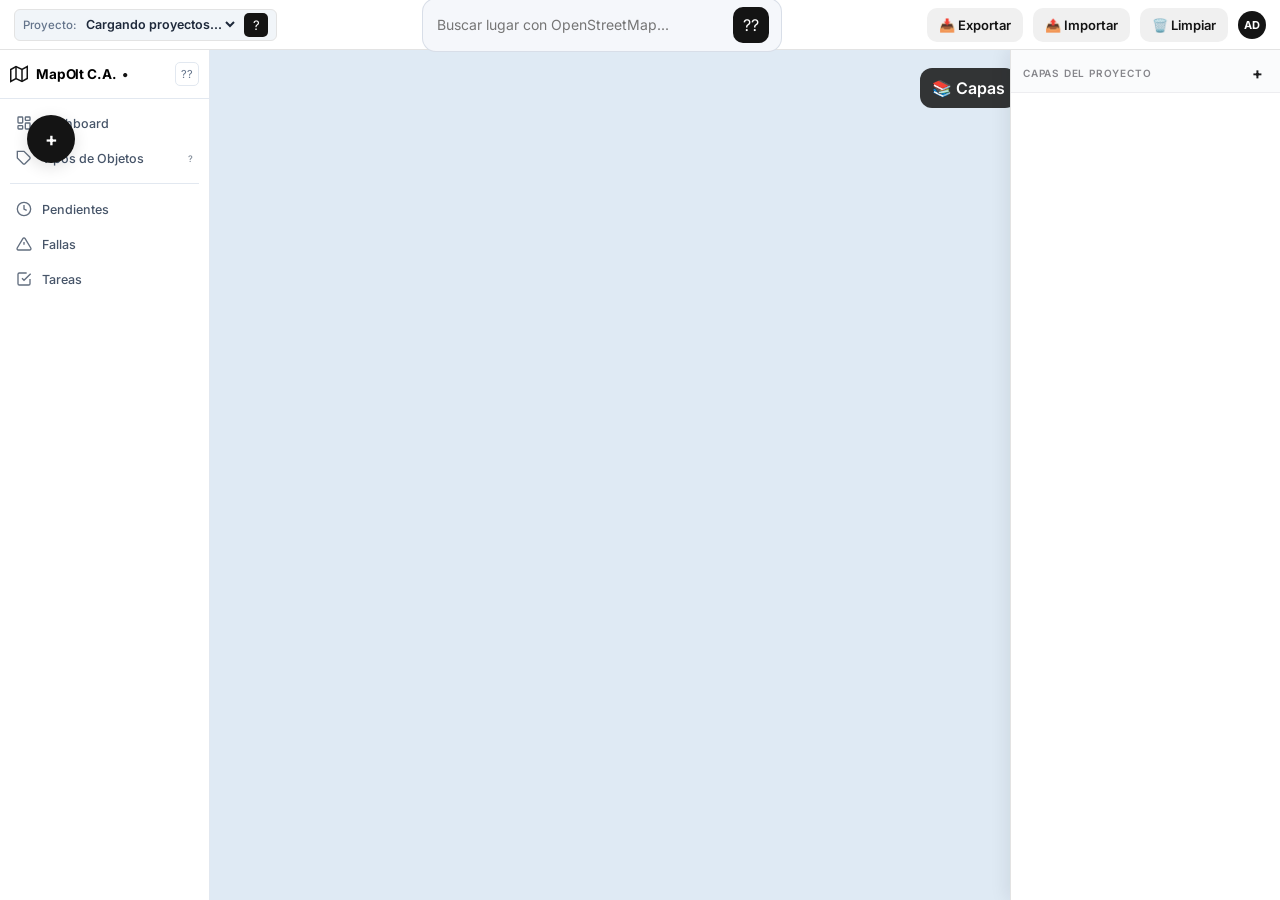
==== commit c2f69dc8: "Sesión: el cable se repinta al mover el poste, limpieza de huérfanos y trabajo pendiente Repintado (" ====
--- a/frontend/index.html
+++ b/frontend/index.html
@@ -9,11 +9,14 @@
     <script src="https://unpkg.com/maplibre-gl@4.7.1/dist/maplibre-gl.js"></script>
     <!-- Google Fonts -->
     <link href="https://fonts.googleapis.com/css2?family=Inter:wght@400;500;600;700&display=swap" rel="stylesheet">
-    <link rel="stylesheet" href="css/style.css?v=8">
-    <link rel="stylesheet" href="css/prop-modal.css?v=20260915-prop-ui">
-    <link rel="stylesheet" href="css/hilos.css?v=20260918-hilos-v1">
-    <link rel="stylesheet" href="css/diagrama.css?v=diag-v3-1789788567137">
-    <link rel="stylesheet" href="css/tipos-pro.css?v=20260917-tipos-v4">
+    <link rel="stylesheet" href="css/style.css?v=v1790245621000">
+    <link rel="stylesheet" href="css/prop-modal.css?v=v1790245621000">
+    <link rel="stylesheet" href="css/hilos.css?v=v1790245621000">
+    <link rel="stylesheet" href="css/diagrama.css?v=v1790245621000">
+    <link rel="stylesheet" href="css/lienzo-diagrama.css?v=v1790245621000">
+    <link rel="stylesheet" href="css/tipos-pro.css?v=v1790245621000">
+    <link rel="stylesheet" href="css/plantillas-visuales.css?v=v1790245621000">
+    <link rel="stylesheet" href="css/capas-minimal.css?v=v1790245621000">
     <style>
       /* --- Variables y Reset Global --------------------------- */
       :root {
@@ -1103,7 +1106,7 @@
         <!-- --- Panel Derecho (Carpetas / Capas Google Earth) --- -->
         <aside id="folders-panel">
             <div class="folders-header">
-                <h3>📚 Capas del Proyecto</h3>
+                <h3>Capas del Proyecto</h3>
                 <button type="button" id="btn-new-folder" title="Crear nueva carpeta/capa">+</button>
             </div>
             <div id="folders-tree"></div>
@@ -1382,8 +1385,12 @@
           <span class="diag-identity-code" id="diag-identity-code">—</span>
         </div>
         <div class="diag-identity-actions">
+          <span class="diag-identity-nota" id="diag-pendiente" style="display:none;">Sin guardar</span>
           <button class="diag-identity-btn" id="diag-btn-save" data-tooltip="Guardar diagrama">
             <i class="fa-solid fa-floppy-disk"></i>
+          </button>
+          <button class="diag-identity-btn" id="diag-btn-full" data-tooltip="Pantalla completa">
+            <i class="fa-solid fa-expand"></i>
           </button>
           <button class="diag-identity-btn" id="diag-btn-back" data-tooltip="Volver al mapa">
             <i class="fa-solid fa-arrow-left"></i>
@@ -1421,9 +1428,19 @@
           <div id="diag-badge" style="display:none;"></div>
           <button id="diag-btn-reload" style="display:none;"></button>
           
-          <div id="diag-sub" style="width:100%; margin-bottom: 20px;"></div>
-          <div id="diag-body" style="width:100%;"></div>
-          <div id="diag-pie" style="width:100%; margin-top: 20px;"></div>
+          <div id="diag-sub" style="width:100%; margin-bottom: 8px;"></div>
+          <!-- Lienzo del diagrama: se navega con zoom y arrastre, sin barras -->
+          <div class="diag-viewport" id="diag-viewport">
+              <div id="diag-body" style="width:max-content;"></div>
+
+              <!-- Aviso del modo eliminar (los botones del diagrama actuan sobre el lienzo) -->
+              <div class="diag-modo" id="diag-modo" style="display:none;">
+                  <i class="fa-solid fa-trash"></i>
+                  <span id="diag-modo-texto">Modo eliminar: haz clic en el objeto que quieras borrar</span>
+                  <button class="diag-modo-salir" type="button" id="diag-modo-salir" title="Salir del modo eliminar"><i class="fa-solid fa-xmark"></i></button>
+              </div>
+          </div>
+          <div id="diag-pie" style="width:100%; margin-top: 8px;"></div>
       </div>
 
       <div class="bottom-toolbar">
@@ -1505,17 +1522,25 @@
       <div style="flex:1;"></div>
       <button class="sidebar-btn" id="diag-btn-close" data-tooltip="Cerrar"><i class="fa-solid fa-times"></i></button>
     </div>
+    <!-- Agarre para redimensionar el panel del diagrama (como una ventana) -->
+    <div class="diag-resize" id="diag-resize" title="Arrastra para cambiar el tamaño del panel"></div>
   </div>
 </div>
 
 <!-- Scripts JS -->
 <script src="js/app.js"></script>
-<script src="js/ftth-iconos.js"></script>
+<script src="js/ftth-iconos.js?v=v1790245621000"></script>
+<script src="js/ftth-colores.js?v=v1790245621000"></script>
+<script src="js/ftth-plantillas.js?v=v1790245621000"></script>
 <script src="js/ftth-proyectos.js"></script>
-<script src="js/ftth-tipos.js?v=20260917-tipos-v6"></script>
-<script src="js/ftth-mapa.js?v=mapa-v3-1789788567137"></script>
-<script src="js/ftth-hilos.js?v=20260918-hilos-v1"></script>
-<script src="js/ftth-diagrama.js?v=diag-v3-1789788567137"></script>
+<script src="js/ftth-cable-reglas.js?v=v1790245621000"></script>
+<script src="js/ftth-tipos.js?v=v1790245621000"></script>
+<script src="js/ftth-mapa.js?v=v1790245621000"></script>
+<script src="js/ftth-hilos.js?v=v1790245621000"></script>
+<script src="js/plantillas-visuales/splitter.js?v=v1790245621000"></script>
+<script src="js/plantillas-visuales/fibra.js?v=v1790245621000"></script>
+<script src="js/ftth-fibra-inspector.js?v=v1790245621000"></script>
+<script src="js/ftth-diagrama.js?v=v1790245621000"></script>
 <script src="js/ftth-carpetas.js"></script>
 
 <script>
--- a/frontend/css/lienzo-diagrama.css
+++ b/frontend/css/lienzo-diagrama.css
@@ -0,0 +1,261 @@
+/* Lienzo navegable del diagrama: zoom y arrastre con el raton, SIN barras.
+   Archivo nuevo y aislado: no modifica diagrama.css ni el resto de la app.
+   Se carga DESPUES de diagrama.css para poder ajustar .diag-body-container,
+   que trae overflow:auto y padding:20px (el origen de la barra vertical). */
+
+/* 1) El contenedor deja de ser un area con scroll y pasa a ser el marco del lienzo */
+#ftth-diagrama-modal .diag-body-container {
+    overflow: hidden;
+    padding: 0;
+}
+
+/* 2) El diagrama es ~50% mas grande que la tarjeta original (780x480) */
+#ftth-diagrama-modal .app-card {
+    width: 1170px;
+    height: 720px;
+    max-width: 94vw;
+    max-height: 88vh;
+}
+
+/* 3) Ventana del lienzo: recorta el contenido y nunca muestra barras.
+   Sin cursor especial: no hay "modo paneo", se navega con el raton y punto. */
+#ftth-diagrama-modal .diag-viewport {
+    position: relative;
+    flex: 1;
+    width: 100%;
+    min-height: 0;
+    overflow: hidden;
+    touch-action: none;
+}
+
+/* 4) EL LIENZO. Las columnas van EN FILA y con su ancho natural (antes se
+   apilaban en vertical porque #diag-body no tenia ninguna regla de layout: la
+   que existia usaba la clase .diag-body y el elemento no lleva esa clase).
+   Se mueve y escala con transform, y a proposito SIN will-change: forzar la
+   capa hacia que el navegador rasterizara una sola vez y el zoom se viera
+   borroso; sin el, vuelve a dibujarse nitido a cada escala. */
+#ftth-diagrama-modal #diag-body {
+    display: flex;
+    align-items: flex-start;
+    gap: 24px;
+    width: max-content;
+    padding: 24px;
+    transform-origin: 0 0;
+}
+
+#ftth-diagrama-modal #diag-body > .diag-col {
+    flex: 0 0 320px;
+    width: 320px;
+}
+
+/* 5) MODO ELIMINAR: lo activa el boton de la basurita de la barra inferior.
+   Los objetos borrables llevan data-borrar="dispositivo:12" / "bandeja:7". */
+#ftth-diagrama-modal .diag-viewport.modo-eliminar {
+    cursor: crosshair;
+}
+
+#ftth-diagrama-modal .diag-viewport.modo-eliminar [data-borrar] {
+    outline: 1px dashed rgba(255, 59, 48, 0.55);
+    outline-offset: 2px;
+}
+
+#ftth-diagrama-modal .diag-viewport.modo-eliminar [data-borrar]:hover {
+    outline: 2px solid #ff3b30;
+    background: #fdeceb;
+}
+
+#ftth-diagrama-modal .diag-modo {
+    position: absolute;
+    top: 10px;
+    left: 50%;
+    transform: translateX(-50%);
+    display: flex;
+    align-items: center;
+    gap: 8px;
+    padding: 6px 10px;
+    background: #ffffff;
+    border: 1px solid #ffd0cc;
+    border-radius: 10px;
+    box-shadow: 0 6px 18px rgba(0, 0, 0, 0.10);
+    font-size: 11.5px;
+    font-weight: 600;
+    color: #b42318;
+    z-index: 40;
+}
+
+#ftth-diagrama-modal .diag-modo i {
+    font-size: 11px;
+}
+
+#ftth-diagrama-modal .diag-modo-salir {
+    border: none;
+    background: transparent;
+    color: #b42318;
+    cursor: pointer;
+    font-size: 12px;
+    line-height: 1;
+    padding: 2px 4px;
+    border-radius: 6px;
+}
+
+#ftth-diagrama-modal .diag-modo-salir:hover {
+    background: #fdeceb;
+}
+
+/* 6) ÁREA LIBRE DE APARATOS (splitters/adaptadores).
+   Cada aparato vive en su propia caja, posicionada en px del lienzo, y se
+   arrastra con el ratón. El orden se guarda con el disquete del diagrama.
+   La columna de aparatos deja de medir 320px fijos: su ancho lo pone el área,
+   que crece con lo que el usuario coloque dentro. */
+#ftth-diagrama-modal #diag-body > .diag-col--libre {
+    flex: 0 0 auto;
+    width: auto;
+}
+
+#ftth-diagrama-modal .diag-col-nota {
+    font-weight: 500;
+    text-transform: none;
+    letter-spacing: 0;
+}
+
+#ftth-diagrama-modal .diag-area-dispositivos {
+    position: relative;
+    min-width: 320px;
+    min-height: 260px;
+}
+
+#ftth-diagrama-modal .diag-nodo-dispositivo {
+    position: absolute;
+    width: 340px;
+    cursor: move;
+}
+
+/* Los puertos siguen siendo clicables: el cursor lo anuncia */
+#ftth-diagrama-modal .diag-nodo-dispositivo .diag-puerto,
+#ftth-diagrama-modal .diag-nodo-dispositivo [data-puerto] {
+    cursor: pointer;
+}
+
+/* El agarre: por aquí se arrastra la tarjeta (cursor move, sin modo paneo) */
+#ftth-diagrama-modal .diag-nodo-agarre {
+    display: flex;
+    align-items: center;
+    gap: 8px;
+    padding: 6px 10px;
+    margin-bottom: 6px;
+    border: 1px solid #e3e3e3;
+    border-radius: 10px;
+    background: #ffffff;
+    box-shadow: 0 1px 2px rgba(0, 0, 0, 0.04);
+    font-size: 11.5px;
+    color: #444;
+    cursor: move;
+    user-select: none;
+    -webkit-user-select: none;
+}
+
+#ftth-diagrama-modal .diag-nodo-agarre:hover {
+    background: #f5f5f7;
+}
+
+#ftth-diagrama-modal .diag-nodo-agarre i {
+    color: #8f8f8f;
+    font-size: 11px;
+}
+
+#ftth-diagrama-modal .diag-nodo-agarre-nombre {
+    font-weight: 600;
+    color: #1d1d1f;
+}
+
+#ftth-diagrama-modal .diag-nodo-agarre-info {
+    margin-left: auto;
+    font-size: 10px;
+    color: #8f8f8f;
+}
+
+/* Mientras se arrastra: la tarjeta va por encima y el agarre se resalta */
+#ftth-diagrama-modal .diag-nodo-dispositivo--moviendo {
+    z-index: 30;
+}
+
+#ftth-diagrama-modal .diag-nodo-dispositivo--moviendo .diag-nodo-agarre {
+    background: #1d1d1f;
+    border-color: #1d1d1f;
+}
+
+#ftth-diagrama-modal .diag-nodo-dispositivo--moviendo .diag-nodo-agarre-nombre,
+#ftth-diagrama-modal .diag-nodo-dispositivo--moviendo .diag-nodo-agarre-info,
+#ftth-diagrama-modal .diag-nodo-dispositivo--moviendo .diag-nodo-agarre i {
+    color: #ffffff;
+}
+
+/* La tarjeta visual usa el ancho de su caja móvil (antes topaba en 400px) */
+#ftth-diagrama-modal .diag-nodo-dispositivo .pv-splitter {
+    max-width: none;
+}
+
+/* Aviso de cambios sin guardar, junto al disquete */
+#ftth-diagrama-modal .diag-identity-nota {
+    font-size: 10.5px;
+    font-weight: 600;
+    color: #b45309;
+}
+
+#ftth-diagrama-modal .diag-identity-btn--pendiente {
+    color: #b45309;
+    background: #fef3c7;
+}
+
+/* 7) BARRAS FLOTANTES Y VENTANA DEL DIAGRAMA.
+   - La barra superior se coloca JUSTO DEBAJO de la barra de identidad: antes
+     empezaba en top:16px y la de identidad (40px, z-index mayor) le tapaba la
+     mitad, asi que "Iluminar" no se veia completa.
+   - El lienzo arranca pegado a la barra de identidad (no 56px mas abajo): asi
+     desaparece esa linea invisible que cortaba la tarjeta al moverla.
+   - Mientras se arrastra un aparato, el lienzo pasa por encima de las barras:
+     la tarjeta nunca se ve cortada al moverla. */
+#ftth-diagrama-modal .top-toolbar {
+    top: 48px;
+    max-width: calc(100% - 24px);
+    flex-wrap: wrap;
+    justify-content: center;
+}
+
+#ftth-diagrama-modal .diag-body-container {
+    top: 44px !important;
+}
+
+#ftth-diagrama-modal #diag-body.diag-body--arrastrando {
+    z-index: 40;
+}
+
+/* Ventana maximizada (como la opcion de las pestanas de Windows) */
+#ftth-diagrama-modal .app-card.app-card--max {
+    width: 96vw;
+    height: 92vh;
+    max-width: 96vw;
+    max-height: 92vh;
+}
+
+/* Agarre de la esquina: arrastra para dar mas espacio al diagrama */
+#ftth-diagrama-modal .diag-resize {
+    position: absolute;
+    right: 3px;
+    bottom: 3px;
+    width: 18px;
+    height: 18px;
+    cursor: nwse-resize;
+    z-index: 60;
+    border-right: 2px solid #b8b8bd;
+    border-bottom: 2px solid #b8b8bd;
+    border-radius: 0 0 10px 0;
+}
+
+#ftth-diagrama-modal .diag-resize:hover {
+    border-color: #1d1d1f;
+}
+
+#ftth-diagrama-modal .app-card--max .diag-resize {
+    display: none;
+}
--- a/frontend/css/tipos-pro.css
+++ b/frontend/css/tipos-pro.css
@@ -53,7 +53,12 @@
 }
 
 /* Toast Notificación (global: vive fuera del overlay para que también
-   funcione cuando el panel de Tipos está cerrado) */
+   funcione cuando el panel de Tipos está cerrado).
+   IMPORTANTE (z-index): tiene que quedar POR ENCIMA de cualquier modal abierto.
+   El modal del diagrama usa 99999 inline y sus selectores (splitter/aparatos)
+   120000; con el 99999 anterior el toast quedaba al mismo nivel pero ANTES en el
+   DOM, así que el overlay lo tapaba (se veía borroso, al fondo). Se deja en el
+   tope práctico para que ninguna ventana emergente lo vuelva a tapar. */
 #toast.toast {
   position: fixed;
   top: 20px;
@@ -65,7 +70,7 @@
   font-size: 13px;
   font-weight: 600;
   box-shadow: 0 4px 12px rgba(0, 0, 0, 0.15);
-  z-index: 99999;
+  z-index: 2147483000;
   transition: right 0.4s cubic-bezier(0.4, 0, 0.2, 1);
 }
 
@@ -666,3 +671,27 @@
   #ftth-tipos-modal .tipos-modal-body { padding: 14px 16px 20px; }
   #ftth-tipos-modal .row-3col { flex-wrap: wrap; }
 }
+
+/* ── Formulario de cable: «fibras por loose» calculado y resumen del envase ── */
+.campo-calculado {
+  background: #f5f5f7;
+  color: #1d1d1f;
+  font-weight: 600;
+  cursor: not-allowed;
+}
+.cable-preview {
+  margin: 2px 0 14px;
+  padding: 9px 11px;
+  border-radius: 9px;
+  background: #eef6ff;
+  border: 1px solid #d5e6fb;
+  color: #0b4f9e;
+  font-size: 12px;
+  line-height: 1.45;
+}
+.cable-preview--error {
+  background: #fdecec;
+  border-color: #f6c9c9;
+  color: #a12020;
+}
+
--- a/frontend/css/plantillas-visuales.css
+++ b/frontend/css/plantillas-visuales.css
@@ -0,0 +1,780 @@
+/* Estilos de las plantillas visuales de objetos del diagrama (splitter, buffer…).
+   Archivo nuevo y aislado: no modifica diagrama.css, hilos.css ni prop-modal.css.
+   Todo va acotado a #ftth-diagrama-modal y prefijado con .pv- para no chocar
+   con style.css / tipos-pro.css.
+
+   Origen: referencia visual Splitter1x8.htm, trasladando solo la piel.
+   Aquí NO hay ningún color de hilo: el hex de cada puerto llega por la
+   variable --pv-color, que inyecta la plantilla desde window.FTTHColores. */
+
+#ftth-diagrama-modal .pv-splitter {
+    --pv-ink: #1d1d1f;
+    --pv-gray: #86868b;
+    --pv-linea: #f0f0f2;
+    --pv-hover: #f5f5f7;
+    width: 100%;
+    max-width: 400px;
+    background: #ffffff;
+    border-radius: 20px;
+    border: 1px solid rgba(0, 0, 0, 0.06);
+    box-shadow:
+        0 1px 2px rgba(0, 0, 0, 0.04),
+        0 12px 40px rgba(0, 0, 0, 0.06);
+    overflow: hidden;
+    display: flex;
+    flex-direction: column;
+    color: var(--pv-ink);
+    font-family: -apple-system, BlinkMacSystemFont, "SF Pro Display", "SF Pro Text",
+                 "Helvetica Neue", sans-serif;
+    -webkit-font-smoothing: antialiased;
+}
+
+/* ── Encabezado ── */
+#ftth-diagrama-modal .pv-splitter__cab {
+    padding: 16px 20px;
+    border-bottom: 1px solid var(--pv-linea);
+    display: flex;
+    align-items: center;
+    justify-content: space-between;
+    gap: 8px;
+    background: #ffffff;
+}
+#ftth-diagrama-modal .pv-splitter__cab-izq {
+    display: flex;
+    align-items: center;
+    gap: 10px;
+    min-width: 0;
+}
+#ftth-diagrama-modal .pv-splitter__icono {
+    width: 28px;
+    height: 28px;
+    flex: none;
+    border-radius: 8px;
+    background: #1d1d1f;
+    color: #fff;
+    display: flex;
+    align-items: center;
+    justify-content: center;
+    font-size: 13px;
+}
+#ftth-diagrama-modal .pv-splitter__textos {
+    display: flex;
+    flex-direction: column;
+    line-height: 1.2;
+    min-width: 0;
+}
+#ftth-diagrama-modal .pv-splitter__titulo {
+    font-size: 13px;
+    font-weight: 700;
+    color: var(--pv-ink);
+    letter-spacing: -0.01em;
+    overflow: hidden;
+    text-overflow: ellipsis;
+    white-space: nowrap;
+}
+#ftth-diagrama-modal .pv-splitter__subtitulo {
+    font-size: 10px;
+    font-weight: 500;
+    color: var(--pv-gray);
+    letter-spacing: 0.02em;
+}
+#ftth-diagrama-modal .pv-splitter__badge {
+    flex: none;
+    font-size: 11px;
+    font-weight: 700;
+    background: var(--pv-hover);
+    color: var(--pv-ink);
+    padding: 4px 10px;
+    border-radius: 8px;
+    border: 1px solid #e5e5ea;
+    letter-spacing: 0.02em;
+    font-variant-numeric: tabular-nums;
+}
+
+/* ── Cuerpo ── */
+#ftth-diagrama-modal .pv-splitter__cuerpo {
+    display: flex;
+    flex: 1;
+}
+
+/* Entrada (IN) */
+#ftth-diagrama-modal .pv-splitter__entrada {
+    width: 96px;
+    flex: none;
+    border-right: 1px solid var(--pv-linea);
+    background: #fafafa;
+    display: flex;
+    flex-direction: column;
+    align-items: center;
+    justify-content: center;
+    padding: 20px 10px;
+    gap: 8px;
+}
+#ftth-diagrama-modal .pv-splitter__nodo {
+    width: 18px;
+    height: 18px;
+    border-radius: 50%;
+    background: #1d1d1f;
+    border: 3px solid #ffffff;
+    box-shadow: 0 0 0 1.5px #1d1d1f, 0 2px 6px rgba(0, 0, 0, 0.15);
+    margin-bottom: 2px;
+}
+#ftth-diagrama-modal .pv-splitter__in-label {
+    font-size: 10px;
+    font-weight: 700;
+    color: var(--pv-gray);
+    letter-spacing: 0.08em;
+}
+#ftth-diagrama-modal .pv-splitter__in-val {
+    font-size: 12px;
+    font-weight: 700;
+    color: var(--pv-ink);
+    background: #ffffff;
+    padding: 3px 8px;
+    border-radius: 6px;
+    border: 1px solid #e5e5ea;
+    font-variant-numeric: tabular-nums;
+    white-space: nowrap;
+}
+
+/* Salidas */
+#ftth-diagrama-modal .pv-splitter__salidas {
+    flex: 1;
+    min-width: 0;
+    display: flex;
+    flex-direction: column;
+}
+
+/* Cabecera de la tabla */
+#ftth-diagrama-modal .pv-splitter__thead {
+    display: grid;
+    grid-template-columns: 26px minmax(0, 1fr) minmax(0, 1fr) 32px;
+    padding: 10px 14px;
+    border-bottom: 1px solid var(--pv-linea);
+    align-items: center;
+    background: #ffffff;
+}
+#ftth-diagrama-modal .pv-splitter__th {
+    font-size: 9px;
+    font-weight: 700;
+    color: var(--pv-gray);
+    text-align: center;
+    letter-spacing: 0.06em;
+    text-transform: uppercase;
+}
+#ftth-diagrama-modal .pv-splitter__th i {
+    font-size: 9px;
+    margin-right: 3px;
+    opacity: 0.7;
+}
+#ftth-diagrama-modal .pv-splitter__th--accion {
+    display: flex;
+    align-items: center;
+    justify-content: center;
+}
+
+/* Botón de paleta (norma ↔ neutro) */
+#ftth-diagrama-modal .pv-boton-paleta {
+    width: 26px;
+    height: 26px;
+    border-radius: 8px;
+    border: 1px solid #e5e5ea;
+    background: #ffffff;
+    color: var(--pv-ink);
+    font-size: 11px;
+    cursor: pointer;
+    display: flex;
+    align-items: center;
+    justify-content: center;
+    transition: all 0.2s ease;
+    padding: 0;
+}
+#ftth-diagrama-modal .pv-boton-paleta:hover {
+    background: var(--pv-hover);
+    border-color: #d1d1d6;
+    transform: scale(1.05);
+}
+#ftth-diagrama-modal .pv-boton-paleta:active {
+    transform: scale(0.95);
+}
+
+/* Filas de puertos */
+#ftth-diagrama-modal .pv-splitter__filas {
+    display: flex;
+    flex-direction: column;
+}
+#ftth-diagrama-modal .pv-splitter__fila {
+    display: grid;
+    grid-template-columns: 26px minmax(0, 1fr) minmax(0, 1fr) 32px;
+    padding: 8px 14px;
+    align-items: center;
+    border-bottom: 1px solid #f8f8fa;
+    transition: background-color 0.15s ease;
+}
+#ftth-diagrama-modal .pv-splitter__fila:last-child {
+    border-bottom: none;
+}
+#ftth-diagrama-modal .pv-splitter__fila:hover {
+    background-color: var(--pv-hover);
+}
+#ftth-diagrama-modal .pv-splitter__num {
+    font-size: 11px;
+    font-weight: 700;
+    color: var(--pv-ink);
+    text-align: center;
+    width: 22px;
+    height: 22px;
+    line-height: 22px;
+    border-radius: 50%;
+    background: var(--pv-hover);
+    margin: 0 auto;
+    font-variant-numeric: tabular-nums;
+}
+#ftth-diagrama-modal .pv-splitter__val {
+    font-size: 12px;
+    font-weight: 500;
+    color: #424245;
+    text-align: center;
+    font-variant-numeric: tabular-nums;
+    letter-spacing: -0.01em;
+    white-space: nowrap;
+    overflow: hidden;
+    text-overflow: ellipsis;
+}
+#ftth-diagrama-modal .pv-splitter__def {
+    display: flex;
+    align-items: center;
+    justify-content: center;
+}
+
+/* Círculo de color del puerto.
+   El hex NO está aquí: llega por --pv-color desde la plantilla (TIA-598-C).
+   El anillo interior blanco mantiene legible el color Blanco (B1). */
+#ftth-diagrama-modal .pv-splitter__color {
+    width: 14px;
+    height: 14px;
+    border-radius: 50%;
+    border: 2px solid var(--pv-color, #d1d1d6);
+    background: var(--pv-color, transparent);
+    box-shadow:
+        inset 0 0 0 1.5px #fff,
+        0 0 0 1px rgba(0, 0, 0, 0.10);
+    transition: all 0.3s cubic-bezier(0.4, 0, 0.2, 1);
+}
+
+/* Estado neutro: todos los círculos en gris, sin colores de norma */
+#ftth-diagrama-modal .pv-splitter.pv-neutro .pv-splitter__color {
+    border-color: #d1d1d6;
+    background: #ffffff;
+}
+
+#ftth-diagrama-modal .pv-splitter__vacio {
+    font-size: 11px;
+    color: var(--pv-gray);
+    padding: 12px 14px;
+    text-align: center;
+}
+
+/* ── Pie ── */
+#ftth-diagrama-modal .pv-splitter__pie {
+    padding: 12px 20px;
+    background: #fafafa;
+    border-top: 1px solid var(--pv-linea);
+    display: flex;
+    justify-content: space-between;
+    align-items: center;
+    flex-wrap: wrap;
+    gap: 6px;
+}
+#ftth-diagrama-modal .pv-splitter__pie-item {
+    font-size: 11px;
+    font-weight: 500;
+    color: var(--pv-gray);
+    display: flex;
+    align-items: center;
+    gap: 5px;
+    white-space: nowrap;
+}
+#ftth-diagrama-modal .pv-splitter__pie-item strong {
+    color: var(--pv-ink);
+    font-weight: 700;
+    font-variant-numeric: tabular-nums;
+}
+#ftth-diagrama-modal .pv-splitter__pie-tag {
+    font-size: 10px;
+    font-weight: 700;
+    color: var(--pv-ink);
+    background: #ffffff;
+    padding: 3px 8px;
+    border-radius: 6px;
+    border: 1px solid #e5e5ea;
+    letter-spacing: 0.04em;
+    text-transform: uppercase;
+}
+#ftth-diagrama-modal .pv-splitter__pie-dot {
+    width: 3px;
+    height: 3px;
+    border-radius: 50%;
+    background: #d1d1d6;
+}
+
+/* Hueco de la tarjeta visual: es la tarjeta del objeto, sin decoracion extra
+   (antes tenia fondo y borde porque convivia con la tarjeta clasica). */
+#ftth-diagrama-modal .diag-dispositivo-vista {
+    display: flex;
+    justify-content: center;
+}
+
+/* En columnas estrechas la entrada se apila sobre la tabla */
+@media (max-width: 900px) {
+    #ftth-diagrama-modal .pv-splitter__entrada {
+        width: 74px;
+        padding: 14px 6px;
+    }
+}
+
+/* ── Puertos clicables ──
+   La fila y la entrada llevan data-puerto, así que el enganche que ya existe
+   en #diag-body (bindClicks) las selecciona sin cambiar nada más. */
+#ftth-diagrama-modal .pv-splitter__fila,
+#ftth-diagrama-modal .pv-splitter__entrada {
+    cursor: pointer;
+}
+#ftth-diagrama-modal .pv-splitter__fila--sel {
+    background: #eef2ff;
+    box-shadow: inset 0 0 0 2px #93c5fd;
+}
+#ftth-diagrama-modal .pv-splitter__entrada--sel {
+    background: #eef2ff;
+    box-shadow: inset 0 0 0 2px #93c5fd;
+}
+
+/* ============================================================
+   PLANTILLA VISUAL — CABLE DE FIBRA ÓPTICA (.pv-fibra)
+   Misma familia de diseño que .pv-splitter.
+   ============================================================ */
+
+#ftth-diagrama-modal .pv-fibra {
+    --pv-ink: #1d1d1f;
+    --pv-gray: #86868b;
+    --pv-linea: #f0f0f2;
+    --pv-hover: #f5f5f7;
+    width: 100%;
+    max-width: 420px;
+    background: #ffffff;
+    border-radius: 20px;
+    border: 1px solid rgba(0,0,0,0.06);
+    box-shadow: 0 1px 2px rgba(0,0,0,0.04), 0 12px 40px rgba(0,0,0,0.06);
+    overflow: hidden;
+    display: flex;
+    flex-direction: column;
+    color: var(--pv-ink);
+    font-family: -apple-system, BlinkMacSystemFont, "SF Pro Display", "SF Pro Text",
+                 "Helvetica Neue", sans-serif;
+    -webkit-font-smoothing: antialiased;
+}
+
+/* ── Cabecera ── */
+#ftth-diagrama-modal .pv-fibra__cab {
+    padding: 14px 18px;
+    border-bottom: 1px solid var(--pv-linea);
+    display: flex;
+    align-items: center;
+    justify-content: space-between;
+    gap: 8px;
+}
+#ftth-diagrama-modal .pv-fibra__cab-izq {
+    display: flex;
+    align-items: center;
+    gap: 10px;
+    min-width: 0;
+}
+#ftth-diagrama-modal .pv-fibra__icono {
+    width: 28px;
+    height: 28px;
+    flex: none;
+    border-radius: 8px;
+    background: #0071e3;
+    color: #fff;
+    display: flex;
+    align-items: center;
+    justify-content: center;
+    font-size: 13px;
+}
+#ftth-diagrama-modal .pv-fibra__textos {
+    display: flex;
+    flex-direction: column;
+    line-height: 1.2;
+    min-width: 0;
+}
+#ftth-diagrama-modal .pv-fibra__titulo {
+    font-size: 13px;
+    font-weight: 700;
+    color: var(--pv-ink);
+    overflow: hidden;
+    text-overflow: ellipsis;
+    white-space: nowrap;
+}
+#ftth-diagrama-modal .pv-fibra__subtitulo {
+    font-size: 10px;
+    font-weight: 500;
+    color: var(--pv-gray);
+}
+#ftth-diagrama-modal .pv-fibra__badge {
+    flex: none;
+    font-size: 10px;
+    font-weight: 700;
+    background: #e8f1fd;
+    color: #0071e3;
+    padding: 3px 9px;
+    border-radius: 8px;
+    border: 1px solid #bfd7f8;
+    text-transform: uppercase;
+    letter-spacing: 0.04em;
+}
+
+/* ── SVG de la fibra ── */
+#ftth-diagrama-modal .pv-fibra__svg-wrap {
+    padding: 16px 20px;
+    background: #fafafa;
+    border-bottom: 1px solid var(--pv-linea);
+}
+
+/* /* Hover suave sobre hilos y dots del SVG */
+.strand { cursor: default; }
+.strand .strand-line { transition: stroke-width 0.15s ease; }
+.strand:hover .strand-line { stroke-width: 4.5px !important; }
+.strand .strand-dot { transition: r 0.15s ease, stroke-width 0.15s ease; }
+.strand:hover .strand-dot { r: 9px !important; stroke-width: 2px !important; }
+
+/* Tooltip flotante de color / potencia (dBm) */
+.fiber-tooltip {
+    position: fixed; left: 0; top: 0; z-index: 200000; pointer-events: none;
+    display: flex; align-items: center; gap: 7px;
+    background: #1d1d1f; color: #fff; font-size: 11px; font-weight: 600;
+    padding: 6px 11px; border-radius: 8px; white-space: nowrap;
+    box-shadow: 0 6px 18px rgba(0,0,0,0.22);
+    opacity: 0; transform: translateY(4px);
+    transition: opacity 0.15s ease, transform 0.15s ease;
+}
+.fiber-tooltip.visible { opacity: 1; transform: translateY(0); }
+.tip-dot { width: 9px; height: 9px; border-radius: 50%; flex-shrink: 0; display: block; }
+.tip-name { color: #fff; }
+.tip-dbm { color: rgba(255,255,255,0.65); font-weight: 500; }
+.dbm-value { display: inline-block; min-width: 26px; text-align: right; color: rgba(255,255,255,0.65); }
+
+/* Menú Contextual */
+.context-menu {
+    position: fixed; z-index: 210000; min-width: 170px;
+    background: #ffffff; border: 1px solid #e5e5ea; border-radius: 9px;
+    box-shadow: 0 10px 32px rgba(0,0,0,0.18), 0 2px 6px rgba(0,0,0,0.06);
+    padding: 5px; font-size: 12.5px;
+    opacity: 0; visibility: hidden; pointer-events: none;
+    transform: scale(0.95); transform-origin: top left;
+    transition: opacity 0.12s ease, transform 0.12s ease, visibility 0.12s;
+}
+.context-menu.visible { opacity: 1; visibility: visible; pointer-events: auto; transform: scale(1); }
+.context-item {
+    display: flex; align-items: center; gap: 9px;
+    padding: 8px 11px; border-radius: 6px; cursor: pointer;
+    color: #1d1d1f; font-weight: 500; user-select: none;
+}
+.context-item:hover { background: #f0f0f2; }
+.context-item:active { background: #e8e8ec; }
+.context-item i { font-size: 12px; color: #1d1d1f; width: 14px; text-align: center; }
+
+/* ── Extremos (puntas A / B) ── */
+#ftth-diagrama-modal .pv-fibra__extremos {
+    padding: 8px 18px;
+    border-bottom: 1px solid var(--pv-linea);
+    display: flex;
+    gap: 12px;
+    flex-wrap: wrap;
+}
+#ftth-diagrama-modal .pv-fibra__extremo {
+    font-size: 11px;
+    font-weight: 500;
+    color: var(--pv-gray);
+    display: flex;
+    align-items: center;
+    gap: 5px;
+}
+#ftth-diagrama-modal .pv-fibra__extremo i {
+    color: #0071e3;
+    font-size: 10px;
+}
+
+/* ── Pie ── */
+#ftth-diagrama-modal .pv-fibra__pie {
+    padding: 10px 18px;
+    background: #fafafa;
+    display: flex;
+    align-items: center;
+    flex-wrap: wrap;
+    gap: 8px;
+}
+#ftth-diagrama-modal .pv-fibra__chip {
+    font-size: 11px;
+    font-weight: 700;
+    padding: 3px 9px;
+    border-radius: 8px;
+    font-variant-numeric: tabular-nums;
+}
+#ftth-diagrama-modal .pv-fibra__chip--verde {
+    background: #dcfce7;
+    color: #16a34a;
+}
+#ftth-diagrama-modal .pv-fibra__chip--naranja {
+    background: #fff7ed;
+    color: #d97706;
+}
+#ftth-diagrama-modal .pv-fibra__chip--rojo {
+    background: #fee2e2;
+    color: #dc2626;
+}
+#ftth-diagrama-modal .pv-fibra__pie-item {
+    font-size: 11px;
+    font-weight: 500;
+    color: var(--pv-gray);
+    display: flex;
+    align-items: center;
+    gap: 4px;
+    white-space: nowrap;
+}
+#ftth-diagrama-modal .pv-fibra__pie-item strong {
+    color: var(--pv-ink);
+    font-weight: 700;
+}
+
+/* ============================================================
+   INSPECTOR FLOTANTE DE PROPIEDADES DE FIBRA (.inspector-root)
+   ============================================================ */
+
+.inspector-root {
+    position: fixed;
+    inset: 0;
+    z-index: 150000;
+    pointer-events: none;
+    visibility: hidden;
+    font-family: -apple-system, BlinkMacSystemFont, "SF Pro Text", "SF Pro Display", "Helvetica Neue", sans-serif;
+    -webkit-font-smoothing: antialiased;
+}
+.inspector-root.active { visibility: visible; }
+
+.inspector-backdrop {
+    position: absolute;
+    inset: 0;
+    background: linear-gradient(to right,
+        rgba(0,0,0,0) 45%,
+        rgba(0,0,0,0.06) 78%,
+        rgba(0,0,0,0.14) 100%);
+    opacity: 0; pointer-events: none;
+    transition: opacity 0.3s ease;
+}
+.inspector-root.active .inspector-backdrop { opacity: 1; pointer-events: auto; }
+
+.inspector {
+    position: absolute; top: 14px; right: 14px; bottom: 14px;
+    width: 430px; max-width: calc(100vw - 28px);
+    background: #ffffff;
+    border-radius: 16px;
+    border: 1px solid rgba(0,0,0,0.08);
+    box-shadow:
+        0 26px 70px rgba(0,0,0,0.18),
+        0 4px 14px rgba(0,0,0,0.06),
+        0 0 0 0.5px rgba(0,0,0,0.02);
+    display: flex; flex-direction: column;
+    overflow: hidden;
+    transform: translateX(calc(100% + 34px));
+    transition: transform 0.45s cubic-bezier(0.32,0.72,0,1);
+    pointer-events: auto;
+}
+.inspector-root.active .inspector { transform: translateX(0); }
+
+.inspector-header {
+    padding: 18px 20px 12px;
+    display: flex; align-items: flex-start; justify-content: space-between; gap: 12px; flex-shrink: 0;
+}
+.inspector-eyebrow {
+    font-size: 10.5px; font-weight: 600; color: #86868b;
+    text-transform: uppercase; letter-spacing: 0.6px;
+}
+.inspector-title {
+    font-size: 15px; font-weight: 700; color: #1d1d1f;
+    margin-top: 3px; letter-spacing: -0.2px; word-break: break-word; line-height: 1.25;
+}
+.inspector-close {
+    width: 28px; height: 28px; flex-shrink: 0;
+    border-radius: 8px; border: none; background: #f5f5f7; color: #1d1d1f;
+    cursor: pointer; display: flex; align-items: center; justify-content: center;
+    transition: background 0.15s ease;
+}
+.inspector-close:hover { background: #e8e8ed; }
+
+/* Control segmentado (tabs horizontales) */
+.inspector-root .segmented {
+    display: flex; gap: 2px;
+    padding: 3px; margin: 0 20px 10px;
+    background: #f5f5f7; border-radius: 10px; flex-shrink: 0;
+}
+.inspector-root .segmented button {
+    flex: 1; padding: 7px 6px;
+    border: none; background: transparent; color: #1d1d1f;
+    font-family: inherit; font-size: 11.5px; font-weight: 500;
+    border-radius: 7px; cursor: pointer;
+    display: flex; align-items: center; justify-content: center; gap: 6px;
+    transition: all 0.18s ease; white-space: nowrap;
+}
+.inspector-root .segmented button.active {
+    background: #ffffff; font-weight: 600;
+    box-shadow: 0 1px 3px rgba(0,0,0,0.08), 0 0 0 0.5px rgba(0,0,0,0.02);
+}
+
+.inspector-body {
+    flex: 1; min-height: 0;
+    overflow-y: auto; padding: 8px 20px 20px;
+    scrollbar-width: thin;
+}
+.inspector-body::-webkit-scrollbar { width: 8px; }
+.inspector-body::-webkit-scrollbar-thumb {
+    background: rgba(0,0,0,0.12); border-radius: 4px; border: 2px solid #fff; background-clip: padding-box;
+}
+
+.inspector-footer {
+    padding: 12px 20px;
+    border-top: 1px solid #ededf0; background: #fafafa;
+    display: flex; justify-content: flex-end; gap: 10px; flex-shrink: 0;
+}
+
+.inspector-root .panel { display: none; }
+.inspector-root .panel.active {
+    display: block;
+    animation: ffiPanelIn 0.3s cubic-bezier(0.32, 0.72, 0, 1);
+}
+@keyframes ffiPanelIn {
+    from { opacity: 0; transform: translateY(6px); }
+    to { opacity: 1; transform: translateY(0); }
+}
+
+.inspector-root .field-row { display: flex; align-items: center; gap: 12px; margin-bottom: 14px; }
+.inspector-root .field-row label { width: 130px; flex-shrink: 0; font-size: 12px; font-weight: 500; color: #1d1d1f; letter-spacing: -0.05px; line-height: 1.3; }
+.inspector-root .field-row .control { flex: 1; display: flex; gap: 8px; align-items: center; min-width: 0; }
+.inspector-root .field-row select,
+.inspector-root .field-row input[type="text"],
+.inspector-root .field-row input[type="number"],
+.inspector-root .field-row textarea {
+    width: 100%; font-size: 12.5px; color: #1d1d1f; padding: 8px 11px;
+    border: 1px solid #d2d2d7; border-radius: 8px; background: #ffffff; font-family: inherit;
+    transition: border-color 0.15s ease, box-shadow 0.15s ease;
+}
+.inspector-root .field-row select { -webkit-appearance: none; appearance: none; background-image: url("data:image/svg+xml;utf8,<svg xmlns='http://www.w3.org/2000/svg' width='10' height='10' viewBox='0 0 10 10'><path d='M1 3l4 4 4-4' fill='none' stroke='%2386868b' stroke-width='1.6' stroke-linecap='round' stroke-linejoin='round'/></svg>"); background-repeat: no-repeat; background-position: right 11px center; padding-right: 30px; }
+.inspector-root .field-row select:focus,
+.inspector-root .field-row input:focus,
+.inspector-root .field-row textarea:focus {
+    outline: none; border-color: #1d1d1f; box-shadow: 0 0 0 3px rgba(29, 29, 31, 0.10);
+}
+.inspector-root .field-row input[readonly] { background: #f5f5f7; color: #86868b; border-color: #e8e8ed; }
+
+.inspector-root .btn-sync {
+    width: 34px; height: 34px; flex-shrink: 0;
+    background: #1d1d1f; color: #fff; border: none; border-radius: 8px;
+    display: flex; align-items: center; justify-content: center; cursor: pointer;
+    transition: background 0.15s ease;
+}
+.inspector-root .btn-sync:hover { background: #000; }
+.inspector-root .color-swatch { width: 34px; height: 34px; flex-shrink: 0; border-radius: 8px; border: 1px solid #d2d2d7; background: #0071e3; }
+
+.inspector-root .checkbox-group { display: flex; align-items: center; gap: 18px; font-size: 12px; color: #1d1d1f; flex-wrap: wrap; }
+.inspector-root .checkbox-group label { display: flex; align-items: center; gap: 7px; width: auto; font-weight: 500; cursor: pointer; user-select: none; }
+.inspector-root .checkbox-group input[type="checkbox"] { width: 17px; height: 17px; cursor: pointer; accent-color: #1d1d1f; margin: 0; }
+
+.inspector-root .two-col { display: grid; grid-template-columns: 1fr 1fr; gap: 14px; }
+.inspector-root .two-col .field-row { margin-bottom: 0; flex-direction: column; align-items: flex-start; gap: 6px; }
+.inspector-root .two-col .field-row .control { width: 100%; }
+
+.inspector-root .badge-readonly {
+    background: #f5f5f7; color: #1d1d1f; font-weight: 600;
+    padding: 8px 12px; border-radius: 8px; font-size: 12.5px; border: 1px solid #e8e8ed; display: inline-block;
+}
+.inspector-root .divider { height: 1px; background: #ededf0; margin: 16px 0; }
+.inspector-root .form-section-title {
+    font-size: 10.5px; font-weight: 700; color: #86868b;
+    text-transform: uppercase; letter-spacing: 0.6px; margin: 6px 0 12px;
+}
+
+.inspector-root .btn {
+    font-size: 12.5px; font-weight: 500; padding: 8px 18px; border-radius: 9px;
+    border: 1px solid #d2d2d7; background: #ffffff; color: #1d1d1f; cursor: pointer; transition: all 0.15s ease;
+}
+.inspector-root .btn:hover { background: #f5f5f7; }
+.inspector-root .btn-primary { background: #1d1d1f; color: #ffffff; border-color: #1d1d1f; }
+.inspector-root .btn-primary:hover { background: #000; border-color: #000; }
+
+/* Timeline Ruta de fibra */
+.inspector-root .route-summary {
+    display: flex; align-items: center; justify-content: space-between;
+    padding: 10px 12px; margin-bottom: 16px; background: #f5f5f7; border-radius: 10px; font-size: 11.5px; color: #1d1d1f;
+}
+.inspector-root .route-summary .rs-item { display: flex; align-items: center; gap: 6px; font-weight: 600; }
+.inspector-root .route { position: relative; padding-left: 6px; }
+.inspector-root .route-item { position: relative; display: flex; gap: 12px; padding-bottom: 14px; }
+.inspector-root .route-line {
+    position: relative; width: 22px; flex-shrink: 0; display: flex; flex-direction: column; align-items: center;
+}
+.inspector-root .route-line::before {
+    content: ""; position: absolute; top: 20px; bottom: -14px; left: 50%; width: 2px; margin-left: -1px; background: #e8e8ed;
+}
+.inspector-root .route-item:last-child .route-line::before { display: none; }
+.inspector-root .route-dot {
+    width: 20px; height: 20px; flex-shrink: 0; border-radius: 50%; background: #ffffff; border: 2px solid #d2d2d7;
+    display: flex; align-items: center; justify-content: center; font-size: 9px; font-weight: 700; color: #86868b;
+    position: relative; z-index: 1; transition: all 0.2s ease;
+}
+.inspector-root .route-item.start .route-dot { border-color: #1d1d1f; background: #1d1d1f; color: #ffffff; }
+.inspector-root .route-item.end .route-dot { border-color: #0071e3; background: #0071e3; color: #ffffff; }
+.inspector-root .route-item:hover .route-dot { transform: scale(1.12); box-shadow: 0 0 0 4px rgba(0,113,227,0.12); }
+.inspector-root .route-content { flex: 1; min-width: 0; padding: 2px 0 4px; }
+.inspector-root .route-name { font-size: 12.5px; font-weight: 600; color: #1d1d1f; line-height: 1.3; }
+.inspector-root .route-meta { display: flex; align-items: center; gap: 8px; flex-wrap: wrap; font-size: 10.5px; color: #86868b; font-weight: 500; margin-top: 3px; }
+.inspector-root .route-meta .tag { display: inline-flex; align-items: center; gap: 4px; padding: 2px 7px; border-radius: 999px; background: #f0f0f2; color: #1d1d1f; font-weight: 600; font-size: 10px; }
+.inspector-root .route-meta .tag.tag-start { background: #1d1d1f; color: #fff; }
+.inspector-root .route-meta .tag.tag-end { background: #e8f1fd; color: #0071e3; }
+.inspector-root .route-dist { flex-shrink: 0; align-self: flex-start; font-size: 10.5px; font-weight: 600; color: #86868b; padding: 3px 8px; border-radius: 6px; background: #fafafa; border: 1px solid #ededf0; white-space: nowrap; }
+
+/* Ruta de fibra: íconos oficiales de cada objeto (los SVG del panel izquierdo) */
+.inspector-root .route-name { display: flex; align-items: center; gap: 7px; }
+.inspector-root .route-name .route-ico,
+.inspector-root .route-summary .rs-item img.ftth-icono,
+.inspector-root .route-meta .tag img.ftth-icono {
+    flex-shrink: 0; object-fit: contain; display: inline-block;
+}
+.inspector-root .route-meta .tag.tag-anclado { background: #eef6ff; color: #0b4f9e; }
+.inspector-root .route-dist small { display: block; font-weight: 500; font-size: 9.5px; color: #a1a1a6; margin-top: 2px; white-space: nowrap; }
+.inspector-root .route-empty {
+    padding: 16px 14px; font-size: 12px; line-height: 1.55; color: #86868b;
+    text-align: center; background: #fafafa; border: 1px solid #ededf0; border-radius: 10px;
+}
+.inspector-root .route-empty b { color: #1d1d1f; }
+
+/* ============================================================
+   TARJETA DE FIBRA: hover de cada hilo + etiqueta de potencia (dBm)
+   ============================================================ */
+.pv-fibra-svg .strand { cursor: default; }
+.pv-fibra-svg .strand-line { transition: stroke-width 0.15s ease; }
+.pv-fibra-svg .strand:hover .strand-line { stroke-width: 4; }
+.pv-fibra-svg .strand-dot { transition: r 0.15s ease, stroke-width 0.15s ease; }
+.pv-fibra-svg .strand:hover .strand-dot { r: 9; stroke-width: 2; }
+/* La potencia de CADA hilo: oculta hasta que el cursor pasa por ese hilo */
+.pv-fibra-svg .strand-dbm {
+  opacity: 0; transition: opacity 0.15s ease; pointer-events: none;
+  font-size: 9.5px; font-weight: 700; fill: #1d1d1f;
+  paint-order: stroke; stroke: #ffffff; stroke-width: 3px; stroke-linejoin: round;
+}
+.pv-fibra-svg .strand:hover .strand-dbm { opacity: 1; }
+
+/* Aviso cuando el TIPO del cable no declara sus hilos (no se dibuja nada) */
+.pv-fibra__aviso {
+  padding: 16px 12px; font-size: 12px; line-height: 1.5;
+  color: #86868b; text-align: center;
+}
+
--- a/frontend/css/capas-minimal.css
+++ b/frontend/css/capas-minimal.css
@@ -0,0 +1,192 @@
+/* ═══════════════════════════════════════════════════════════════════════════
+   Panel derecho «Capas del Proyecto» — estructura MINIMALISTA
+   ---------------------------------------------------------------------------
+   Archivo nuevo y acotado a #folders-panel: no modifica style.css, ni el JS,
+   ni ninguna otra parte de la aplicación. Se carga después de style.css para
+   refinar el árbol de capas sin tocar lo que ya funcionaba.
+   Mantiene TODAS las clases e ids que usa ftth-carpetas.js:
+     .folders-header · #folders-tree · .folder-tree · .folder-node
+     .folder-node-header · .folder-vis-check · .folder-toggle · .folder-name
+     .folder-actions · .btn-icon · .folder-children · .folder-elemento-node
+   ═══════════════════════════════════════════════════════════════════════════ */
+
+/* ── Cabecera: etiqueta micro, sin ruido ─────────────────────────────────── */
+#folders-panel .folders-header {
+    padding: 12px 12px 8px;
+    border-bottom: 1px solid #ededf0;
+}
+
+#folders-panel .folders-header h3 {
+    margin: 0;
+    font-size: 10px;
+    font-weight: 600;
+    letter-spacing: 0.08em;
+    text-transform: uppercase;
+    color: #86868b;
+}
+
+#folders-panel .folders-header button {
+    width: 22px;
+    height: 22px;
+    border-radius: 6px;
+    border: none;
+    background: transparent;
+    color: #1d1d1f;
+    font-size: 16px;
+    line-height: 1;
+    display: flex;
+    align-items: center;
+    justify-content: center;
+    cursor: pointer;
+    transition: background 0.12s ease;
+}
+
+#folders-panel .folders-header button:hover { background: #f0f0f0; }
+
+/* ── Árbol: sin listas por defecto, jerarquía por una línea fina ──────────── */
+#folders-panel #folders-tree {
+    padding: 6px 6px 10px;
+}
+
+#folders-panel .folder-tree,
+#folders-panel .folder-children {
+    list-style: none;
+    margin: 0;
+    padding: 0;
+}
+
+#folders-panel .folder-children {
+    margin-left: 9px;
+    padding-left: 7px;
+    border-left: 1px solid #ededf0;   /* única línea que marca la profundidad */
+}
+
+#folders-panel .folder-node { margin: 0; }
+
+/* ── Fila: compacta, sin cajas ni sombras ─────────────────────────────────── */
+#folders-panel .folder-node-header {
+    display: flex;
+    align-items: center;
+    gap: 6px;
+    padding: 4px 6px;
+    border-radius: 6px;
+    font-size: 12px;
+    color: #1d1d1f;
+    cursor: default;
+    transition: background 0.12s ease;
+}
+
+#folders-panel .folder-node-header:hover { background: #f5f5f7; }
+
+#folders-panel .folder-toggle {
+    width: 12px;
+    flex-shrink: 0;
+    font-size: 9px;
+    color: #b0b0b5;
+    text-align: center;
+    cursor: pointer;
+    user-select: none;
+}
+
+#folders-panel .folder-name {
+    flex: 1;
+    min-width: 0;
+    overflow: hidden;
+    text-overflow: ellipsis;
+    white-space: nowrap;
+    font-weight: 500;
+}
+
+/* Ícono del elemento (lo inyecta FTTHIconos con un <img>) */
+#folders-panel .folder-name img,
+#folders-panel .folder-node-header img {
+    width: 14px;
+    height: 14px;
+    object-fit: contain;
+    vertical-align: -2px;
+    margin-right: 4px;
+    opacity: 0.85;
+}
+
+#folders-panel .folder-vis-check {
+    width: 12px;
+    height: 12px;
+    flex-shrink: 0;
+    accent-color: #1d1d1f;
+    opacity: 0.55;
+    transition: opacity 0.12s ease;
+}
+
+#folders-panel .folder-node-header:hover .folder-vis-check { opacity: 1; }
+
+/* ── Acciones: invisibles hasta pasar el ratón ────────────────────────────── */
+#folders-panel .folder-actions {
+    display: flex;
+    gap: 2px;
+    opacity: 0;
+    transition: opacity 0.12s ease;
+}
+
+#folders-panel .folder-node-header:hover .folder-actions,
+#folders-panel .folder-node-header:focus-within .folder-actions { opacity: 1; }
+
+#folders-panel .btn-icon {
+    width: 20px;
+    height: 20px;
+    padding: 0;
+    border: none;
+    border-radius: 5px;
+    background: transparent;
+    color: #86868b;
+    font-size: 12px;
+    line-height: 1;
+    display: inline-flex;
+    align-items: center;
+    justify-content: center;
+    cursor: pointer;
+    transition: background 0.12s ease, color 0.12s ease;
+}
+
+#folders-panel .btn-icon:hover { background: #ececf0; color: #1d1d1f; }
+#folders-panel .btn-icon.btn-danger:hover { background: #fdecec; color: #c0392b; }
+
+/* ── Elementos dentro de una capa ─────────────────────────────────────────── */
+#folders-panel .folder-elemento-node > .folder-node-header {
+    color: #3f3f46;
+    font-weight: 400;
+}
+
+#folders-panel .folder-elemento-node > .folder-node-header:hover { background: #f5f5f7; }
+
+/* ── Formulario «crear carpeta»: en línea y discreto ──────────────────────── */
+#folders-panel #folder-form {
+    padding: 8px 10px 12px;
+    border-top: 1px solid #ededf0;
+}
+
+#folders-panel #folder-form input {
+    width: 100%;
+    font: inherit;
+    font-size: 12px;
+    padding: 6px 8px;
+    border: 1px solid #e3e3e3;
+    border-radius: 6px;
+    background: #fff;
+}
+
+#folders-panel #folder-form input:focus {
+    outline: none;
+    border-color: #1d1d1f;
+}
+
+#folders-panel #folder-form .btn-secondary {
+    font-size: 12px;
+    padding: 6px 10px !important;
+    border-radius: 6px;
+    border: 1px solid #e3e3e3;
+    background: #fafafa;
+    color: #1d1d1f;
+    cursor: pointer;
+}
+
+#folders-panel #folder-form .btn-secondary:hover { background: #f0f0f0; }
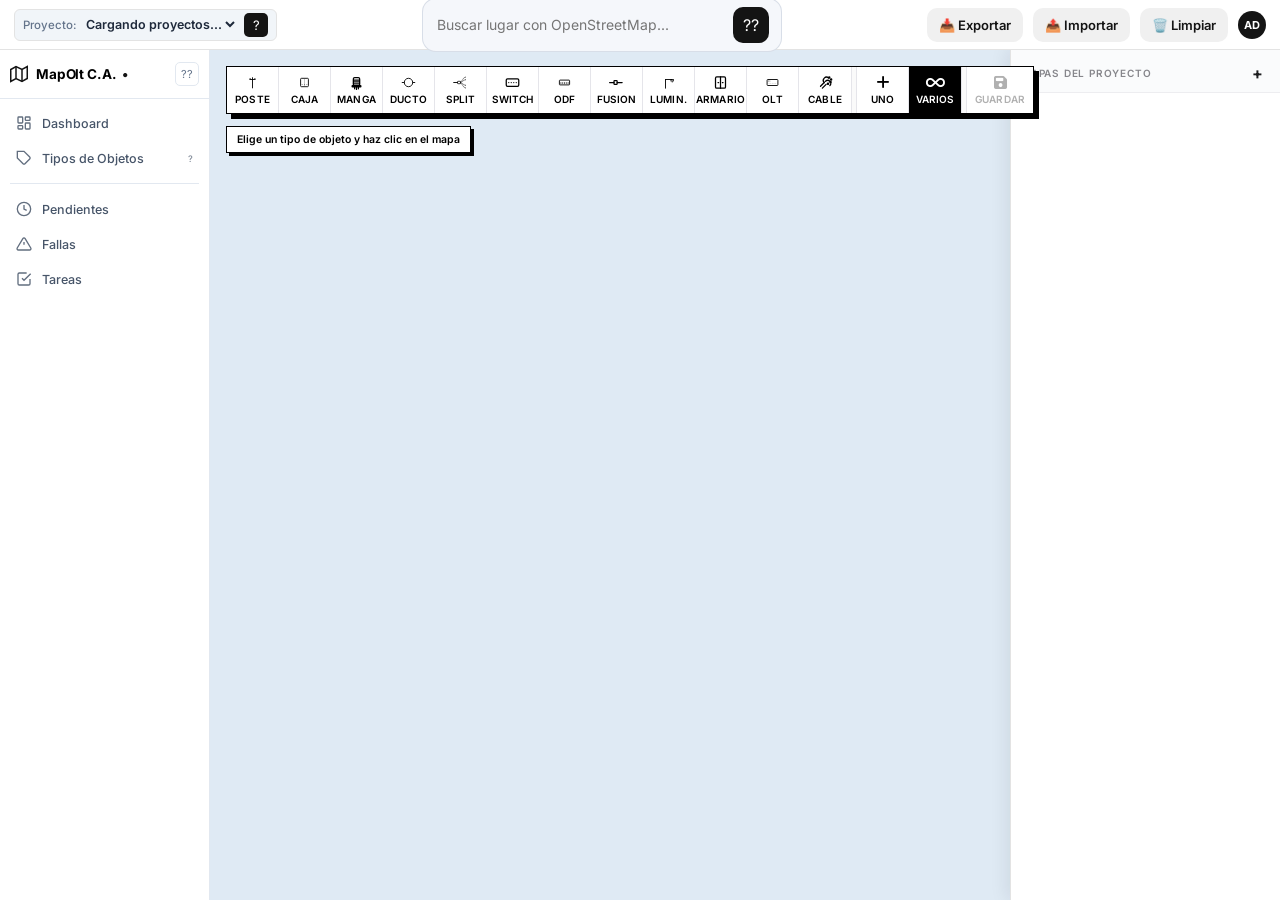
==== commit 7e08efa3: "Panel tecnico rectangular en el mapa con GUARDAR en bloque - index.html: fuera el dock flotante de b" ====
--- a/frontend/index.html
+++ b/frontend/index.html
@@ -9,14 +9,14 @@
     <script src="https://unpkg.com/maplibre-gl@4.7.1/dist/maplibre-gl.js"></script>
     <!-- Google Fonts -->
     <link href="https://fonts.googleapis.com/css2?family=Inter:wght@400;500;600;700&display=swap" rel="stylesheet">
-    <link rel="stylesheet" href="css/style.css?v=v1790245621000">
-    <link rel="stylesheet" href="css/prop-modal.css?v=v1790245621000">
-    <link rel="stylesheet" href="css/hilos.css?v=v1790245621000">
-    <link rel="stylesheet" href="css/diagrama.css?v=v1790245621000">
-    <link rel="stylesheet" href="css/lienzo-diagrama.css?v=v1790245621000">
-    <link rel="stylesheet" href="css/tipos-pro.css?v=v1790245621000">
-    <link rel="stylesheet" href="css/plantillas-visuales.css?v=v1790245621000">
-    <link rel="stylesheet" href="css/capas-minimal.css?v=v1790245621000">
+    <link rel="stylesheet" href="css/style.css?v=v1790298614447">
+    <link rel="stylesheet" href="css/prop-modal.css?v=v1790298614447">
+    <link rel="stylesheet" href="css/hilos.css?v=v1790298614447">
+    <link rel="stylesheet" href="css/diagrama.css?v=v1790298614447">
+    <link rel="stylesheet" href="css/lienzo-diagrama.css?v=v1790298614447">
+    <link rel="stylesheet" href="css/tipos-pro.css?v=v1790298614447">
+    <link rel="stylesheet" href="css/plantillas-visuales.css?v=v1790298614447">
+    <link rel="stylesheet" href="css/capas-minimal.css?v=v1790298614447">
     <style>
       /* --- Variables y Reset Global --------------------------- */
       :root {
@@ -258,135 +258,114 @@
         margin: 6px 4px;
       }
 
-      /* -- Burbujas del "+" (flotan sobre el mapa, fuera de la barra) -- */
-      #add-obj-dock {
+
+      /* Submen� desplegable de Objetos */
+      /* --- Panel tecnico rectangular de agregar objetos ---------------------
+         Vive DENTRO del area del mapa (#map-container), pegado al borde derecho
+         del sidebar izquierdo: fijo, ni flotante ni centrado. Reglas del diseno:
+         sin curvas, blanco/negro, gap:0 con separadores grises, sombra dura sin
+         blur y tipografia pequena. */
+      .tech-panel {
         position: absolute;
-        top: 64px;
-        left: 26px;
-        z-index: 25;
-        display: flex;
-        align-items: flex-start;
-        gap: 52px;
-      }
-
-      .bubble-wrapper {
+        top: 16px;
+        left: 16px;
+        z-index: 30;
+        display: flex;
+        align-items: stretch;
+        background: #ffffff;
+        border: 1px solid #000000;
+        box-shadow: 5px 5px 0 #000000;
+      }
+
+      /* Regla 1: sin bordes redondeados, ni en el panel ni en sus hijos */
+      .tech-panel,
+      .tech-panel * { border-radius: 0; }
+
+      /* Regla 3: gap 0; las celdas se separan con linea vertical gris */
+      .tech-panel .cell {
         position: relative;
-        width: 50px;
-        height: 50px;
-        flex-shrink: 0;
-        display: flex;
+        display: flex;
+        flex-direction: column;
         align-items: center;
         justify-content: center;
-      }
-
-      .bubble {
+        gap: 3px;
+        width: 52px;
+        padding: 8px 4px;
+        border-right: 1px solid #E5E5EA;
+        background: #ffffff;
+        cursor: pointer;
+        user-select: none;
+        transition: background-color 0.1s ease;
+      }
+
+      .tech-panel .cell:last-child { border-right: none; }
+      .tech-panel .cell:hover { background: #F5F5F5; }
+      .tech-panel .cell img { width: 15px; height: 15px; display: block; filter: brightness(0); }
+      .tech-panel .cell i { font-size: 15px; color: #000000; }
+      .tech-panel .cell span {
+        font-size: 10px;
+        font-weight: 600;
+        color: #000000;
+        letter-spacing: 0.01em;
+      }
+
+      /* Regla 2: activo = negro solido; icono (SVG oscuro) a blanco */
+      .tech-panel .cell.active { background: #000000; }
+      .tech-panel .cell.active span { color: #ffffff; }
+      .tech-panel .cell.active img { filter: brightness(0) invert(1); }
+      .tech-panel .cell.active i { color: #ffffff; }
+
+      .tech-panel .group { display: flex; }
+
+      /* Separador de seccion: linea recta (sin blur ni curva) */
+      .tech-panel .section-gap {
+        width: 6px;
+        background: #FAFAFA;
+        border-left: 1px solid #E5E5EA;
+        border-right: 1px solid #E5E5EA;
+      }
+
+      /* GUARDAR: mismo sistema, apagado hasta que haya algo pendiente */
+      .tech-panel .cell.guardar { width: 66px; }
+      .tech-panel .cell.guardar.disabled { cursor: not-allowed; }
+      .tech-panel .cell.guardar.disabled i,
+      .tech-panel .cell.guardar.disabled span { color: #B0B0B0; }
+      .tech-panel .cell.guardar.ready { background: #000000; }
+      .tech-panel .cell.guardar.ready i,
+      .tech-panel .cell.guardar.ready span { color: #ffffff; }
+      .tech-panel .cell.guardar.ready:hover { background: #1a1a1a; }
+
+      .tech-panel .badge-count {
         position: absolute;
-        width: 48px;
-        height: 48px;
-        border-radius: 50%;
-        border: 1px solid rgba(0, 0, 0, 0.08);
+        top: -6px;
+        right: -6px;
+        width: 16px;
+        height: 16px;
+        display: flex;
+        align-items: center;
+        justify-content: center;
+        background: #000000;
+        color: #ffffff;
+        font-size: 9px;
+        font-weight: 700;
+        border: 1px solid #ffffff;
+      }
+
+      .tech-hint {
+        position: absolute;
+        top: 76px;
+        left: 16px;
+        z-index: 30;
+        max-width: 320px;
+        padding: 6px 10px;
         background: #ffffff;
-        color: #141414;
-        font-family: inherit;
-        font-size: 19px;
-        font-weight: 700;
-        line-height: 1;
-        display: flex;
-        align-items: center;
-        justify-content: center;
-        cursor: pointer;
-        box-shadow: 0 4px 16px rgba(0, 0, 0, 0.12);
-        transition: all 0.35s cubic-bezier(0.16, 1, 0.3, 1);
-      }
-
-      .bubble:hover { transform: scale(1.08); box-shadow: 0 6px 20px rgba(0, 0, 0, 0.16); }
-      .bubble:active { transform: scale(0.95); }
-
-      .bubble-main { z-index: 10; background: #141414; color: #ffffff; border-color: transparent; }
-      .bubble-main span { display: block; transition: transform 0.3s cubic-bezier(0.16, 1, 0.3, 1); }
-      .bubble-wrapper.active .bubble-main span { transform: rotate(45deg); }
-
-      .bubble-sub { opacity: 0; pointer-events: none; z-index: 5; transform: translate(0, 0) scale(0.5); }
-      .bubble-wrapper.active .bubble-diag-up { opacity: 1; pointer-events: auto; transform: translate(45px, -45px) scale(1); }
-      .bubble-wrapper.active .bubble-diag-up:hover { transform: translate(45px, -45px) scale(1.08); }
-      .bubble-wrapper.active .bubble-diag-down { opacity: 1; pointer-events: auto; transform: translate(45px, 45px) scale(1); }
-      .bubble-wrapper.active .bubble-diag-down:hover { transform: translate(45px, 45px) scale(1.08); }
-
-      .bubble-sub.bubble-active { background: #141414; color: #ffffff; border-color: transparent; }
-
-      /* Tooltips minimalistas */
-      .bubble::after {
-        content: attr(data-tooltip);
-        position: absolute;
-        left: calc(100% + 10px);
-        top: 50%;
-        transform: translateY(-50%) translateX(-6px);
-        background: #141414;
-        color: #ffffff;
-        padding: 6px 10px;
-        border-radius: 8px;
-        font-size: 11.5px;
+        border: 1px solid #000000;
+        box-shadow: 3px 3px 0 #000000;
+        font-size: 10.5px;
         font-weight: 600;
-        white-space: nowrap;
-        pointer-events: none;
-        opacity: 0;
-        visibility: hidden;
-        transition: all 0.2s ease;
-        box-shadow: 0 4px 12px rgba(0, 0, 0, 0.15);
-      }
-
-      .bubble:hover::after {
-        opacity: 1;
-        visibility: visible;
-        transform: translateY(-50%) translateX(0);
-      }
-
-      /* Panel: lista de tipos + guardar (se abre con la burbuja principal) */
-      #add-obj-dock .dock-panel {
-        display: none;
-        flex-direction: column;
-        gap: 8px;
-        width: 210px;
-        padding: 10px;
-        background: rgba(255, 255, 255, 0.86);
-        backdrop-filter: blur(18px);
-        -webkit-backdrop-filter: blur(18px);
-        border: 1px solid rgba(255, 255, 255, 0.7);
-        border-radius: 16px;
-        box-shadow: 0 12px 30px rgba(15, 23, 42, 0.18);
-      }
-
-      #add-obj-dock.open .dock-panel { display: flex; }
-      #add-obj-dock.open .objects-submenu { display: flex; }
-
-      #add-obj-dock .objects-submenu {
-        display: none;
-        flex-direction: column;
-        gap: 2px;
-        width: 100%;
-        padding: 4px;
-        background: transparent;
-      }
-
-      #add-obj-dock .objects-submenu.open { display: flex; }
-      #add-obj-dock .sub-obj-btn { width: 100%; }
-
-      #add-obj-dock .dock-save {
-        width: 100%;
-        padding: 9px;
-        border: none;
-        border-radius: 10px;
-        background: #141414;
-        color: #ffffff;
-        font-family: inherit;
-        font-size: 12.5px;
-        font-weight: 600;
-        cursor: pointer;
-        transition: all 0.15s ease;
-      }
-
-      #add-obj-dock .dock-save:hover { opacity: 0.85; }
-      /* Submen� desplegable de Objetos */
+        color: #000000;
+      }
+
       .objects-submenu {
         display: none;
         padding: 4px 0 6px 12px;
@@ -1021,78 +1000,45 @@
             </div>
         </aside>
 
-        <!-- --- Burbujas del "+" para agregar objetos (flotan sobre el mapa) --- -->
-        <div id="add-obj-dock">
-            <div class="bubble-wrapper" id="addBubbleWrapper">
-                <!-- Diagonal superior: un solo objeto -->
-                <button type="button" class="bubble bubble-sub bubble-diag-up" id="btn-add-single" onclick="setModoColocacion(true)" data-tooltip="Un solo objeto"><span>+</span></button>
-
-                <!-- Burbuja principal (abre/cierra) -->
-                <button type="button" class="bubble bubble-main" id="btn-add-fab" onclick="toggleAddDock()" data-tooltip="Agregar objetos al mapa"><span>+</span></button>
-
-                <!-- Diagonal inferior: modo m�ltiple (activo por defecto) -->
-                <button type="button" class="bubble bubble-sub bubble-diag-down bubble-active" id="btn-add-multi" onclick="setModoColocacion(false)" data-tooltip="Modo m�ltiple activo">&#8734;</button>
-            </div>
-
-            <div class="dock-panel">
-    <div class="objects-submenu" id="submenu-agregar">
-                        <button type="button" class="sub-obj-btn" data-cat="poste" onclick="FTTHMapa.seleccionarObjeto('poste')">
-                            <span class="sub-obj-ico"><img src="assets/icons/poste.svg" alt="Poste" width="16" height="16"></span>
-                            <span>Poste</span>
-                        </button>
-                        <button type="button" class="sub-obj-btn" data-cat="cajanap" onclick="FTTHMapa.seleccionarObjeto('cajanap')">
-                            <span class="sub-obj-ico"><img src="assets/icons/cajanap.svg" alt="Caja NAP" width="16" height="16"></span>
-                            <span>Caja NAP</span>
-                        </button>
-                        <button type="button" class="sub-obj-btn" data-cat="manga" onclick="FTTHMapa.seleccionarObjeto('manga')">
-                            <span class="sub-obj-ico"><img src="assets/icons/manga.svg" alt="Manga" width="16" height="16"></span>
-                            <span>Manga</span>
-                        </button>
-                        <button type="button" class="sub-obj-btn" data-cat="ducto" onclick="FTTHMapa.seleccionarObjeto('ducto')">
-                            <span class="sub-obj-ico"><img src="assets/icons/ducto.svg" alt="Ducto" width="16" height="16"></span>
-                            <span>Ducto</span>
-                        </button>
-                        <button type="button" class="sub-obj-btn" data-cat="luminaria" onclick="FTTHMapa.seleccionarObjeto('luminaria')">
-                            <span class="sub-obj-ico"><img src="assets/icons/luminaria.svg" alt="Luminaria" width="16" height="16"></span>
-                            <span>Luminaria</span>
-                        </button>
-                        <button type="button" class="sub-obj-btn" data-cat="odf" onclick="FTTHMapa.seleccionarObjeto('odf')">
-                            <span class="sub-obj-ico"><img src="assets/icons/odf.svg" alt="ODF" width="16" height="16"></span>
-                            <span>ODF</span>
-                        </button>
-                        <button type="button" class="sub-obj-btn" data-cat="olt" onclick="FTTHMapa.seleccionarObjeto('olt')">
-                            <span class="sub-obj-ico"><img src="assets/icons/olt.svg" alt="OLT" width="16" height="16"></span>
-                            <span>OLT</span>
-                        </button>
-                        <button type="button" class="sub-obj-btn" data-cat="splitter" onclick="FTTHMapa.seleccionarObjeto('splitter')">
-                            <span class="sub-obj-ico"><img src="assets/icons/splitter.svg" alt="Splitter" width="16" height="16"></span>
-                            <span>Splitter</span>
-                        </button>
-                        <button type="button" class="sub-obj-btn" data-cat="armario" onclick="FTTHMapa.seleccionarObjeto('armario')">
-                            <span class="sub-obj-ico"><img src="assets/icons/armario.svg" alt="Armario" width="16" height="16"></span>
-                            <span>Armario</span>
-                        </button>
-                        <button type="button" class="sub-obj-btn" data-cat="cables" onclick="FTTHMapa.seleccionarObjeto('cables')">
-                            <span class="sub-obj-ico"><img src="assets/icons/cables.svg" alt="Cable de Fibra" width="16" height="16"></span>
-                            <span>Cable</span>
-                        </button>
-                        <button type="button" class="sub-obj-btn" data-cat="switches" onclick="FTTHMapa.seleccionarObjeto('switches')">
-                            <span class="sub-obj-ico"><img src="assets/icons/switches.svg" alt="Switch" width="16" height="16"></span>
-                            <span>Switch</span>
-                        </button>
-                        <button type="button" class="sub-obj-btn" data-cat="fusion" onclick="FTTHMapa.seleccionarObjeto('fusion')">
-                            <span class="sub-obj-ico"><img src="assets/icons/fusion.svg" alt="Fusi�n" width="16" height="16"></span>
-                            <span>Fusi�n</span>
-                        </button>
-                    </div>
-
-                <button type="button" class="dock-save" id="btn-add-save" onclick="guardarObjetosDock()">Guardar</button>
-            </div>
-        </div>
 
         <!-- --- Mapa Central --- -->
         <div id="map-container">
             <div id="map"></div>
+
+            <!-- --- Panel tecnico de agregar objetos (fijo, dentro del mapa) --- -->
+            <div class="tech-panel" id="techPanel">
+                <div class="group" id="objectGroup">
+                    <div class="cell" data-cat="poste" onclick="elegirObjetoPanel('poste')"><img src="assets/icons/poste.svg" alt=""><span>POSTE</span></div>
+                    <div class="cell" data-cat="cajanap" onclick="elegirObjetoPanel('cajanap')"><img src="assets/icons/cajanap.svg" alt=""><span>CAJA</span></div>
+                    <div class="cell" data-cat="manga" onclick="elegirObjetoPanel('manga')"><img src="assets/icons/manga.svg" alt=""><span>MANGA</span></div>
+                    <div class="cell" data-cat="ducto" onclick="elegirObjetoPanel('ducto')"><img src="assets/icons/ducto.svg" alt=""><span>DUCTO</span></div>
+                    <div class="cell" data-cat="splitter" onclick="elegirObjetoPanel('splitter')"><img src="assets/icons/splitter.svg" alt=""><span>SPLIT</span></div>
+                    <div class="cell" data-cat="switches" onclick="elegirObjetoPanel('switches')"><img src="assets/icons/switches.svg" alt=""><span>SWITCH</span></div>
+                    <div class="cell" data-cat="odf" onclick="elegirObjetoPanel('odf')"><img src="assets/icons/odf.svg" alt=""><span>ODF</span></div>
+                    <div class="cell" data-cat="fusion" onclick="elegirObjetoPanel('fusion')"><img src="assets/icons/fusion.svg" alt=""><span>FUSION</span></div>
+                    <div class="cell" data-cat="luminaria" onclick="elegirObjetoPanel('luminaria')"><img src="assets/icons/luminaria.svg" alt=""><span>LUMIN.</span></div>
+                    <div class="cell" data-cat="armario" onclick="elegirObjetoPanel('armario')"><img src="assets/icons/armario.svg" alt=""><span>ARMARIO</span></div>
+                    <div class="cell" data-cat="olt" onclick="elegirObjetoPanel('olt')"><img src="assets/icons/olt.svg" alt=""><span>OLT</span></div>
+                    <div class="cell" data-cat="cables" onclick="elegirObjetoPanel('cables')"><img src="assets/icons/cables.svg" alt=""><span>CABLE</span></div>
+                </div>
+
+                <div class="section-gap"></div>
+
+                <div class="group" id="modeGroup">
+                    <div class="cell" data-mode="single" onclick="setModoColocacion(true)" title="Colocar uno y soltar el tipo"><i class="fa-solid fa-plus"></i><span>UNO</span></div>
+                    <div class="cell active" data-mode="chain" onclick="setModoColocacion(false)" title="Seguir colocando el mismo tipo"><i class="fa-solid fa-infinity"></i><span>VARIOS</span></div>
+                </div>
+
+                <div class="section-gap"></div>
+
+                <div class="cell guardar disabled" id="techGuardar" onclick="guardarObjetosDock()">
+                    <i class="fa-solid fa-floppy-disk"></i>
+                    <span>GUARDAR</span>
+                    <span class="badge-count" id="techBadge" style="display:none;">0</span>
+                </div>
+            </div>
+
+            <div class="tech-hint" id="techHint">Elige un tipo de objeto y haz clic en el mapa</div>
             <div id="map-quick-controls" class="map-quick-controls">
                 <button type="button" id="btn-map-layers" class="map-quick-button">📚 Capas</button>
                 <button type="button" id="btn-map-zoom-out" class="map-quick-button">- Zoom</button>
@@ -1529,18 +1475,18 @@
 
 <!-- Scripts JS -->
 <script src="js/app.js"></script>
-<script src="js/ftth-iconos.js?v=v1790245621000"></script>
-<script src="js/ftth-colores.js?v=v1790245621000"></script>
-<script src="js/ftth-plantillas.js?v=v1790245621000"></script>
+<script src="js/ftth-iconos.js?v=v1790298614447"></script>
+<script src="js/ftth-colores.js?v=v1790298614447"></script>
+<script src="js/ftth-plantillas.js?v=v1790298614447"></script>
 <script src="js/ftth-proyectos.js"></script>
-<script src="js/ftth-cable-reglas.js?v=v1790245621000"></script>
-<script src="js/ftth-tipos.js?v=v1790245621000"></script>
-<script src="js/ftth-mapa.js?v=v1790245621000"></script>
-<script src="js/ftth-hilos.js?v=v1790245621000"></script>
-<script src="js/plantillas-visuales/splitter.js?v=v1790245621000"></script>
-<script src="js/plantillas-visuales/fibra.js?v=v1790245621000"></script>
-<script src="js/ftth-fibra-inspector.js?v=v1790245621000"></script>
-<script src="js/ftth-diagrama.js?v=v1790245621000"></script>
+<script src="js/ftth-cable-reglas.js?v=v1790298614447"></script>
+<script src="js/ftth-tipos.js?v=v1790298614447"></script>
+<script src="js/ftth-mapa.js?v=v1790298614447"></script>
+<script src="js/ftth-hilos.js?v=v1790298614447"></script>
+<script src="js/plantillas-visuales/splitter.js?v=v1790298614447"></script>
+<script src="js/plantillas-visuales/fibra.js?v=v1790298614447"></script>
+<script src="js/ftth-fibra-inspector.js?v=v1790298614447"></script>
+<script src="js/ftth-diagrama.js?v=v1790298614447"></script>
 <script src="js/ftth-carpetas.js"></script>
 
 <script>
@@ -1577,71 +1523,48 @@
     }
   }
 
-  // -- Burbujas del "+": abrir/cerrar, modos y guardado --------------
-  // Cierra todo: burbujas, men� de objetos y modo de colocaci�n
-  function cerrarBurbujas() {
-    const dock = document.getElementById('add-obj-dock');
-    const wrap = document.getElementById('addBubbleWrapper');
-    const sub = document.getElementById('submenu-agregar');
-    if (dock) dock.classList.remove('open');
-    if (wrap) wrap.classList.remove('active');
-    if (sub) sub.classList.remove('open');
-    if (window.FTTHMapa && FTTHMapa.desactivarModoColocacion) FTTHMapa.desactivarModoColocacion();
+
+  // -- Panel tecnico de objetos: modos, aviso de pendientes y GUARDAR --------
+  function techHint(msg) {
+    const el = document.getElementById('techHint');
+    if (el) el.textContent = msg;
   }
 
-  // Primer clic: SOLO despliega las 2 burbujas (sin abrir el men�).
-  // El men� de objetos lo despliegan las burbujas secundarias ("+" y "8").
-  function toggleAddDock() {
-    const dock = document.getElementById('add-obj-dock');
-    const wrap = document.getElementById('addBubbleWrapper');
-    if (!dock || !wrap) return;
-    if (wrap.classList.contains('active')) { cerrarBurbujas(); return; }
-    wrap.classList.add('active');
-    dock.classList.remove('open');
-    const sub = document.getElementById('submenu-agregar');
-    if (sub) sub.classList.remove('open');
+  // Elegir tipo: el resaltado negro de la celda lo hace FTTHMapa.seleccionarObjeto
+  function elegirObjetoPanel(categoria) {
+    if (window.FTTHMapa && FTTHMapa.seleccionarObjeto) FTTHMapa.seleccionarObjeto(categoria);
   }
 
-  // "+" = un solo objeto � "8" = cantidades ilimitadas (despliega el men�)
+  // "UNO" = un objeto y se suelta el tipo · "VARIOS" = sigue colocando el mismo
   function setModoColocacion(soloUno) {
     if (window.FTTHMapa && FTTHMapa.setModoSimple) FTTHMapa.setModoSimple(soloUno);
-    const dock = document.getElementById('add-obj-dock');
-    const wrap = document.getElementById('addBubbleWrapper');
-    const sub = document.getElementById('submenu-agregar');
-    const bSolo = document.getElementById('btn-add-single');
-    const bVar = document.getElementById('btn-add-multi');
-    if (dock) dock.classList.add('open');
-    if (wrap) wrap.classList.add('active');
-    if (sub) sub.classList.add('open');
-    if (bSolo) bSolo.classList.toggle('bubble-active', soloUno);
-    if (bVar) {
-      bVar.classList.toggle('bubble-active', !soloUno);
-      bVar.setAttribute('data-tooltip', soloUno ? 'Modo �nico activo' : 'Modo m�ltiple activo');
-    }
+    document.querySelectorAll('#modeGroup .cell').forEach(c => {
+      c.classList.toggle('active', (c.dataset.mode === 'single') === !!soloUno);
+    });
+    techHint(soloUno
+      ? 'Modo UNO: elige un tipo y coloca un objeto'
+      : 'Modo VARIOS: sigue colocando el mismo tipo');
   }
 
-  // Guardar (modo m�ltiple): guarda y luego se cierra la burbuja
+  // GUARDAR: manda al servidor TODO lo que quedo pendiente en esta sesion
   function guardarObjetosDock() {
     if (window.FTTHMapa && FTTHMapa.guardarObjetos) FTTHMapa.guardarObjetos();
-    else if (window.FTTHTipos) FTTHTipos.showToast('? Objetos guardados correctamente', 'success');
-    cerrarBurbujas();
   }
 
-  // Modo "+" (un solo objeto): al colocarlo se guarda y la burbuja se cierra sola
-  document.addEventListener('ftth-objeto-colocado', () => cerrarBurbujas());
-
-  // Cerrar las burbujas al hacer clic fuera, SIN cancelar el modo de colocaci�n
-  // cuando el clic forma parte del flujo de "agregar objetos al mapa":
-  // el mapa (#map-container) y el selector de tipos (#ftth-type-picker-modal)
-  // se usan con el dock abierto, as� que un clic ah� no debe cerrar ni cancelar.
-  document.addEventListener('click', ev => {
-    const dock = document.getElementById('add-obj-dock');
-    if (!dock) return;
-    if (dock.contains(ev.target)) return;
-    const objetivo = ev.target;
-    if (objetivo && typeof objetivo.closest === 'function' &&
-        (objetivo.closest('#map-container') || objetivo.closest('#ftth-type-picker-modal'))) return;
-    cerrarBurbujas();
+  // El mapa avisa cuantos objetos estan pendientes: badge y boton encendido
+  document.addEventListener('ftth-pendientes', (ev) => {
+    const n = Number(ev.detail && ev.detail.n) || 0;
+    const boton = document.getElementById('techGuardar');
+    const badge = document.getElementById('techBadge');
+    if (badge) {
+      badge.textContent = String(n);
+      badge.style.display = n > 0 ? 'flex' : 'none';
+    }
+    if (boton) {
+      boton.classList.toggle('ready', n > 0);
+      boton.classList.toggle('disabled', n === 0);
+    }
+    if (n > 0) techHint(`${n} objeto(s) sin guardar · pulsa GUARDAR`);
   });
 
   function toggleSubmenuTipos() {
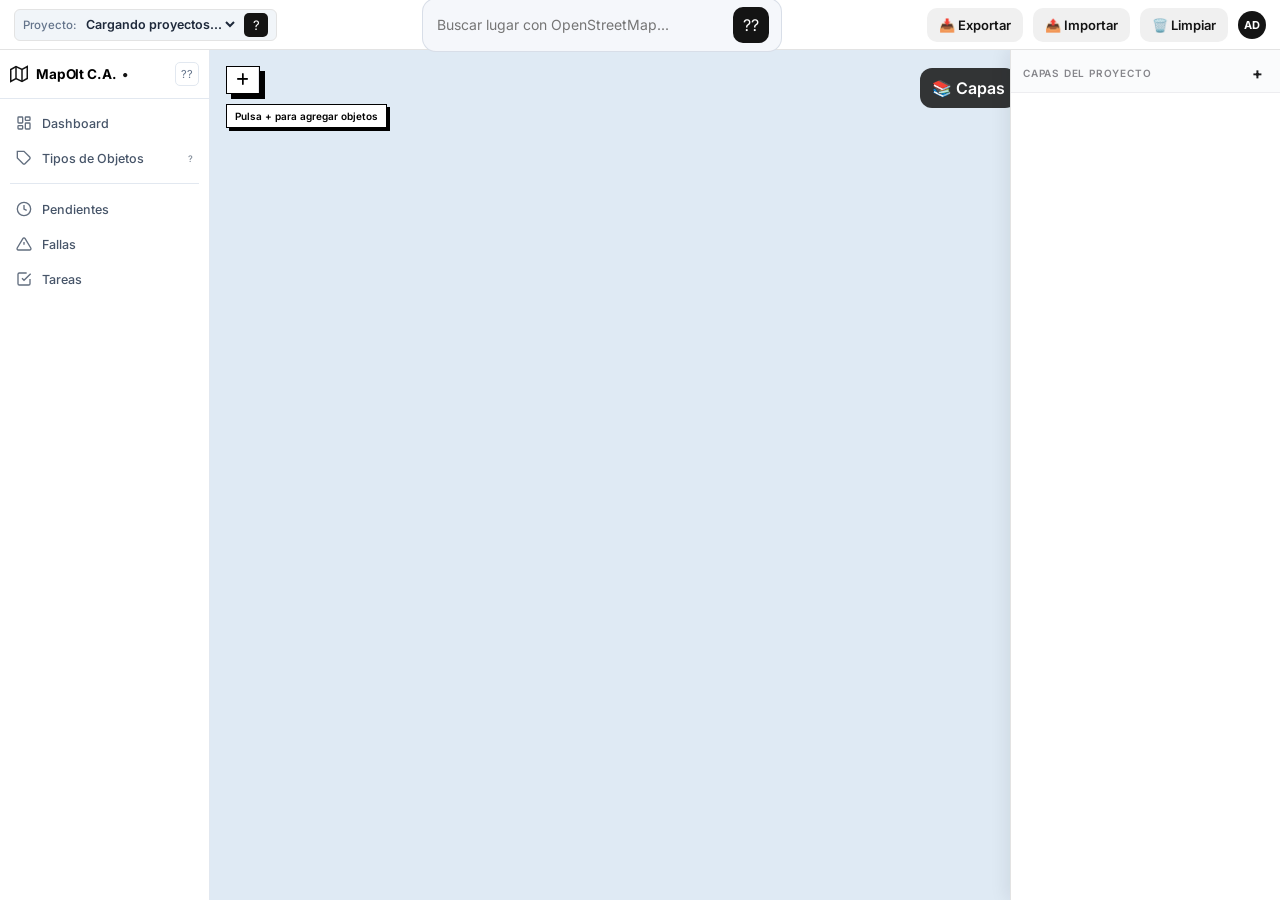
==== commit 83e28932: "Barra de objetos recogida en el (+), mas pequena y con el modo infinito - index.html: la barra arran" ====
--- a/frontend/index.html
+++ b/frontend/index.html
@@ -9,14 +9,14 @@
     <script src="https://unpkg.com/maplibre-gl@4.7.1/dist/maplibre-gl.js"></script>
     <!-- Google Fonts -->
     <link href="https://fonts.googleapis.com/css2?family=Inter:wght@400;500;600;700&display=swap" rel="stylesheet">
-    <link rel="stylesheet" href="css/style.css?v=v1790298614447">
-    <link rel="stylesheet" href="css/prop-modal.css?v=v1790298614447">
-    <link rel="stylesheet" href="css/hilos.css?v=v1790298614447">
-    <link rel="stylesheet" href="css/diagrama.css?v=v1790298614447">
-    <link rel="stylesheet" href="css/lienzo-diagrama.css?v=v1790298614447">
-    <link rel="stylesheet" href="css/tipos-pro.css?v=v1790298614447">
-    <link rel="stylesheet" href="css/plantillas-visuales.css?v=v1790298614447">
-    <link rel="stylesheet" href="css/capas-minimal.css?v=v1790298614447">
+    <link rel="stylesheet" href="css/style.css?v=v1790299701501">
+    <link rel="stylesheet" href="css/prop-modal.css?v=v1790299701501">
+    <link rel="stylesheet" href="css/hilos.css?v=v1790299701501">
+    <link rel="stylesheet" href="css/diagrama.css?v=v1790299701501">
+    <link rel="stylesheet" href="css/lienzo-diagrama.css?v=v1790299701501">
+    <link rel="stylesheet" href="css/tipos-pro.css?v=v1790299701501">
+    <link rel="stylesheet" href="css/plantillas-visuales.css?v=v1790299701501">
+    <link rel="stylesheet" href="css/capas-minimal.css?v=v1790299701501">
     <style>
       /* --- Variables y Reset Global --------------------------- */
       :root {
@@ -261,16 +261,24 @@
 
       /* Submen� desplegable de Objetos */
       /* --- Panel tecnico rectangular de agregar objetos ---------------------
-         Vive DENTRO del area del mapa (#map-container), pegado al borde derecho
-         del sidebar izquierdo: fijo, ni flotante ni centrado. Reglas del diseno:
+         Barra RECOGIDA: solo el boton (+). Al pulsarlo se despliega la barra
+         horizontal completa -> (+), (infinito) y los tipos de objeto.
+         Vive DENTRO del area del mapa (#map-container), pegada al borde derecho
+         del sidebar izquierdo: fija, ni flotante ni centrada. Reglas del diseno:
          sin curvas, blanco/negro, gap:0 con separadores grises, sombra dura sin
          blur y tipografia pequena. */
-      .tech-panel {
+      .tech-dock {
         position: absolute;
         top: 16px;
         left: 16px;
         z-index: 30;
         display: flex;
+        flex-direction: column;
+        align-items: flex-start;
+      }
+
+      .tech-panel {
+        display: flex;
         align-items: stretch;
         background: #ffffff;
         border: 1px solid #000000;
@@ -288,9 +296,9 @@
         flex-direction: column;
         align-items: center;
         justify-content: center;
-        gap: 3px;
-        width: 52px;
-        padding: 8px 4px;
+        gap: 2px;
+        width: 40px;
+        padding: 6px 3px;
         border-right: 1px solid #E5E5EA;
         background: #ffffff;
         cursor: pointer;
@@ -298,15 +306,24 @@
         transition: background-color 0.1s ease;
       }
 
+      /* Barra recogida: se queda SOLO el boton (+) */
+      .tech-panel.min .cell:not(.toggle),
+      .tech-panel.min .section-gap { display: none; }
+
+      .tech-panel .cell.toggle { width: 32px; }
+
       .tech-panel .cell:last-child { border-right: none; }
       .tech-panel .cell:hover { background: #F5F5F5; }
-      .tech-panel .cell img { width: 15px; height: 15px; display: block; filter: brightness(0); }
-      .tech-panel .cell i { font-size: 15px; color: #000000; }
+      .tech-panel .cell img { width: 12px; height: 12px; display: block; filter: brightness(0); }
+      .tech-panel .cell i { font-size: 12px; color: #000000; }
+      .tech-panel .cell.toggle i { font-size: 14px; }
+      .tech-panel .cell.modo i { font-size: 14px; }
       .tech-panel .cell span {
-        font-size: 10px;
+        font-size: 9px;
         font-weight: 600;
         color: #000000;
-        letter-spacing: 0.01em;
+        letter-spacing: 0;
+        white-space: nowrap;
       }
 
       /* Regla 2: activo = negro solido; icono (SVG oscuro) a blanco */
@@ -319,14 +336,14 @@
 
       /* Separador de seccion: linea recta (sin blur ni curva) */
       .tech-panel .section-gap {
-        width: 6px;
+        width: 5px;
         background: #FAFAFA;
         border-left: 1px solid #E5E5EA;
         border-right: 1px solid #E5E5EA;
       }
 
       /* GUARDAR: mismo sistema, apagado hasta que haya algo pendiente */
-      .tech-panel .cell.guardar { width: 66px; }
+      .tech-panel .cell.guardar { width: 56px; }
       .tech-panel .cell.guardar.disabled { cursor: not-allowed; }
       .tech-panel .cell.guardar.disabled i,
       .tech-panel .cell.guardar.disabled span { color: #B0B0B0; }
@@ -335,33 +352,35 @@
       .tech-panel .cell.guardar.ready span { color: #ffffff; }
       .tech-panel .cell.guardar.ready:hover { background: #1a1a1a; }
 
+      /* Contador de pendientes: en GUARDAR y, con la barra recogida, en el (+) */
       .tech-panel .badge-count {
         position: absolute;
-        top: -6px;
-        right: -6px;
-        width: 16px;
-        height: 16px;
+        top: -5px;
+        right: -5px;
+        width: 14px;
+        height: 14px;
         display: flex;
         align-items: center;
         justify-content: center;
         background: #000000;
         color: #ffffff;
-        font-size: 9px;
+        font-size: 8px;
         font-weight: 700;
         border: 1px solid #ffffff;
       }
 
+      .tech-panel .cell.toggle .badge-count { display: none; }
+      .tech-panel.min .cell.toggle .badge-count.mostrar { display: flex; }
+
+      /* Aviso bajo la barra: la sigue cuando cambia de tamano (recogida/abierta) */
       .tech-hint {
-        position: absolute;
-        top: 76px;
-        left: 16px;
-        z-index: 30;
-        max-width: 320px;
-        padding: 6px 10px;
+        margin-top: 10px;
+        max-width: 300px;
+        padding: 5px 8px;
         background: #ffffff;
         border: 1px solid #000000;
         box-shadow: 3px 3px 0 #000000;
-        font-size: 10.5px;
+        font-size: 10px;
         font-weight: 600;
         color: #000000;
       }
@@ -1005,40 +1024,48 @@
         <div id="map-container">
             <div id="map"></div>
 
-            <!-- --- Panel tecnico de agregar objetos (fijo, dentro del mapa) --- -->
-            <div class="tech-panel" id="techPanel">
-                <div class="group" id="objectGroup">
-                    <div class="cell" data-cat="poste" onclick="elegirObjetoPanel('poste')"><img src="assets/icons/poste.svg" alt=""><span>POSTE</span></div>
-                    <div class="cell" data-cat="cajanap" onclick="elegirObjetoPanel('cajanap')"><img src="assets/icons/cajanap.svg" alt=""><span>CAJA</span></div>
-                    <div class="cell" data-cat="manga" onclick="elegirObjetoPanel('manga')"><img src="assets/icons/manga.svg" alt=""><span>MANGA</span></div>
-                    <div class="cell" data-cat="ducto" onclick="elegirObjetoPanel('ducto')"><img src="assets/icons/ducto.svg" alt=""><span>DUCTO</span></div>
-                    <div class="cell" data-cat="splitter" onclick="elegirObjetoPanel('splitter')"><img src="assets/icons/splitter.svg" alt=""><span>SPLIT</span></div>
-                    <div class="cell" data-cat="switches" onclick="elegirObjetoPanel('switches')"><img src="assets/icons/switches.svg" alt=""><span>SWITCH</span></div>
-                    <div class="cell" data-cat="odf" onclick="elegirObjetoPanel('odf')"><img src="assets/icons/odf.svg" alt=""><span>ODF</span></div>
-                    <div class="cell" data-cat="fusion" onclick="elegirObjetoPanel('fusion')"><img src="assets/icons/fusion.svg" alt=""><span>FUSION</span></div>
-                    <div class="cell" data-cat="luminaria" onclick="elegirObjetoPanel('luminaria')"><img src="assets/icons/luminaria.svg" alt=""><span>LUMIN.</span></div>
-                    <div class="cell" data-cat="armario" onclick="elegirObjetoPanel('armario')"><img src="assets/icons/armario.svg" alt=""><span>ARMARIO</span></div>
-                    <div class="cell" data-cat="olt" onclick="elegirObjetoPanel('olt')"><img src="assets/icons/olt.svg" alt=""><span>OLT</span></div>
-                    <div class="cell" data-cat="cables" onclick="elegirObjetoPanel('cables')"><img src="assets/icons/cables.svg" alt=""><span>CABLE</span></div>
+            <!-- --- Panel tecnico de agregar objetos (arranca recogido en el (+)) --- -->
+            <div class="tech-dock" id="techDock">
+                <div class="tech-panel min" id="techPanel">
+                    <div class="cell toggle" id="techToggle" onclick="togglePanelObjetos()" title="Agregar objetos al mapa">
+                        <i class="fa-solid fa-plus"></i>
+                        <span class="badge-count" id="techBadgeMin">0</span>
+                    </div>
+
+                    <div class="section-gap"></div>
+
+                    <div class="group" id="modeGroup">
+                        <div class="cell modo active" id="techIlimitado" onclick="toggleIlimitado()" title="Ilimitados: sigue colocando el mismo tipo. Pulsa para colocar uno solo."><i class="fa-solid fa-infinity"></i></div>
+                    </div>
+
+                    <div class="section-gap"></div>
+
+                    <div class="group" id="objectGroup">
+                        <div class="cell" data-cat="poste" onclick="elegirObjetoPanel('poste')"><img src="assets/icons/poste.svg" alt=""><span>POSTE</span></div>
+                        <div class="cell" data-cat="cajanap" onclick="elegirObjetoPanel('cajanap')"><img src="assets/icons/cajanap.svg" alt=""><span>CAJA</span></div>
+                        <div class="cell" data-cat="manga" onclick="elegirObjetoPanel('manga')"><img src="assets/icons/manga.svg" alt=""><span>MANGA</span></div>
+                        <div class="cell" data-cat="ducto" onclick="elegirObjetoPanel('ducto')"><img src="assets/icons/ducto.svg" alt=""><span>DUCTO</span></div>
+                        <div class="cell" data-cat="splitter" onclick="elegirObjetoPanel('splitter')"><img src="assets/icons/splitter.svg" alt=""><span>SPLIT</span></div>
+                        <div class="cell" data-cat="switches" onclick="elegirObjetoPanel('switches')"><img src="assets/icons/switches.svg" alt=""><span>SWITCH</span></div>
+                        <div class="cell" data-cat="odf" onclick="elegirObjetoPanel('odf')"><img src="assets/icons/odf.svg" alt=""><span>ODF</span></div>
+                        <div class="cell" data-cat="fusion" onclick="elegirObjetoPanel('fusion')"><img src="assets/icons/fusion.svg" alt=""><span>FUSION</span></div>
+                        <div class="cell" data-cat="luminaria" onclick="elegirObjetoPanel('luminaria')"><img src="assets/icons/luminaria.svg" alt=""><span>LUMIN.</span></div>
+                        <div class="cell" data-cat="armario" onclick="elegirObjetoPanel('armario')" title="Armario"><img src="assets/icons/armario.svg" alt=""><span>ARM.</span></div>
+                        <div class="cell" data-cat="olt" onclick="elegirObjetoPanel('olt')"><img src="assets/icons/olt.svg" alt=""><span>OLT</span></div>
+                        <div class="cell" data-cat="cables" onclick="elegirObjetoPanel('cables')"><img src="assets/icons/cables.svg" alt=""><span>CABLE</span></div>
+                    </div>
+
+                    <div class="section-gap"></div>
+
+                    <div class="cell guardar disabled" id="techGuardar" onclick="guardarObjetosDock()">
+                        <i class="fa-solid fa-floppy-disk"></i>
+                        <span>GUARDAR</span>
+                        <span class="badge-count" id="techBadge" style="display:none;">0</span>
+                    </div>
                 </div>
 
-                <div class="section-gap"></div>
-
-                <div class="group" id="modeGroup">
-                    <div class="cell" data-mode="single" onclick="setModoColocacion(true)" title="Colocar uno y soltar el tipo"><i class="fa-solid fa-plus"></i><span>UNO</span></div>
-                    <div class="cell active" data-mode="chain" onclick="setModoColocacion(false)" title="Seguir colocando el mismo tipo"><i class="fa-solid fa-infinity"></i><span>VARIOS</span></div>
-                </div>
-
-                <div class="section-gap"></div>
-
-                <div class="cell guardar disabled" id="techGuardar" onclick="guardarObjetosDock()">
-                    <i class="fa-solid fa-floppy-disk"></i>
-                    <span>GUARDAR</span>
-                    <span class="badge-count" id="techBadge" style="display:none;">0</span>
-                </div>
+                <div class="tech-hint" id="techHint">Pulsa + para agregar objetos</div>
             </div>
-
-            <div class="tech-hint" id="techHint">Elige un tipo de objeto y haz clic en el mapa</div>
             <div id="map-quick-controls" class="map-quick-controls">
                 <button type="button" id="btn-map-layers" class="map-quick-button">📚 Capas</button>
                 <button type="button" id="btn-map-zoom-out" class="map-quick-button">- Zoom</button>
@@ -1475,18 +1502,18 @@
 
 <!-- Scripts JS -->
 <script src="js/app.js"></script>
-<script src="js/ftth-iconos.js?v=v1790298614447"></script>
-<script src="js/ftth-colores.js?v=v1790298614447"></script>
-<script src="js/ftth-plantillas.js?v=v1790298614447"></script>
+<script src="js/ftth-iconos.js?v=v1790299701501"></script>
+<script src="js/ftth-colores.js?v=v1790299701501"></script>
+<script src="js/ftth-plantillas.js?v=v1790299701501"></script>
 <script src="js/ftth-proyectos.js"></script>
-<script src="js/ftth-cable-reglas.js?v=v1790298614447"></script>
-<script src="js/ftth-tipos.js?v=v1790298614447"></script>
-<script src="js/ftth-mapa.js?v=v1790298614447"></script>
-<script src="js/ftth-hilos.js?v=v1790298614447"></script>
-<script src="js/plantillas-visuales/splitter.js?v=v1790298614447"></script>
-<script src="js/plantillas-visuales/fibra.js?v=v1790298614447"></script>
-<script src="js/ftth-fibra-inspector.js?v=v1790298614447"></script>
-<script src="js/ftth-diagrama.js?v=v1790298614447"></script>
+<script src="js/ftth-cable-reglas.js?v=v1790299701501"></script>
+<script src="js/ftth-tipos.js?v=v1790299701501"></script>
+<script src="js/ftth-mapa.js?v=v1790299701501"></script>
+<script src="js/ftth-hilos.js?v=v1790299701501"></script>
+<script src="js/plantillas-visuales/splitter.js?v=v1790299701501"></script>
+<script src="js/plantillas-visuales/fibra.js?v=v1790299701501"></script>
+<script src="js/ftth-fibra-inspector.js?v=v1790299701501"></script>
+<script src="js/ftth-diagrama.js?v=v1790299701501"></script>
 <script src="js/ftth-carpetas.js"></script>
 
 <script>
@@ -1524,26 +1551,49 @@
   }
 
 
-  // -- Panel tecnico de objetos: modos, aviso de pendientes y GUARDAR --------
+  // -- Panel tecnico de objetos: barra recogida, modo ilimitado y GUARDAR ----
+  let _panelAbierto = false;    // la barra arranca recogida: solo se ve el boton (+)
+  let _ilimitado = true;        // (infinito) sigue colocando el mismo tipo sin soltarlo
+  let _pendientesPanel = 0;     // ultima cuenta de pendientes que anuncio el mapa
+
   function techHint(msg) {
     const el = document.getElementById('techHint');
     if (el) el.textContent = msg;
   }
 
+  // (+) recoge / despliega la barra horizontal con todos los elementos
+  function togglePanelObjetos() {
+    const panel = document.getElementById('techPanel');
+    if (!panel) return;
+    _panelAbierto = !_panelAbierto;
+    panel.classList.toggle('min', !_panelAbierto);
+    if (_panelAbierto) {
+      techHint(_ilimitado
+        ? 'Ilimitados: elige un tipo y sigue haciendo clic en el mapa'
+        : 'Uno solo: elige un tipo y se coloca un objeto');
+    } else {
+      techHint('Pulsa + para agregar objetos');
+    }
+  }
+
   // Elegir tipo: el resaltado negro de la celda lo hace FTTHMapa.seleccionarObjeto
   function elegirObjetoPanel(categoria) {
     if (window.FTTHMapa && FTTHMapa.seleccionarObjeto) FTTHMapa.seleccionarObjeto(categoria);
   }
 
-  // "UNO" = un objeto y se suelta el tipo · "VARIOS" = sigue colocando el mismo
-  function setModoColocacion(soloUno) {
-    if (window.FTTHMapa && FTTHMapa.setModoSimple) FTTHMapa.setModoSimple(soloUno);
-    document.querySelectorAll('#modeGroup .cell').forEach(c => {
-      c.classList.toggle('active', (c.dataset.mode === 'single') === !!soloUno);
-    });
-    techHint(soloUno
-      ? 'Modo UNO: elige un tipo y coloca un objeto'
-      : 'Modo VARIOS: sigue colocando el mismo tipo');
+  // (infinito): encendido = ilimitados · apagado = se coloca uno y se suelta el tipo
+  function aplicarIlimitado() {
+    if (window.FTTHMapa && FTTHMapa.setModoSimple) FTTHMapa.setModoSimple(!_ilimitado);
+    const celda = document.getElementById('techIlimitado');
+    if (celda) celda.classList.toggle('active', _ilimitado);
+  }
+
+  function toggleIlimitado() {
+    _ilimitado = !_ilimitado;
+    aplicarIlimitado();
+    techHint(_ilimitado
+      ? 'Ilimitados: sigue colocando el mismo tipo hasta que lo sueltes'
+      : 'Uno solo: se coloca un objeto y se suelta el tipo');
   }
 
   // GUARDAR: manda al servidor TODO lo que quedo pendiente en esta sesion
@@ -1553,19 +1603,28 @@
 
   // El mapa avisa cuantos objetos estan pendientes: badge y boton encendido
   document.addEventListener('ftth-pendientes', (ev) => {
-    const n = Number(ev.detail && ev.detail.n) || 0;
+    _pendientesPanel = Number(ev.detail && ev.detail.n) || 0;
     const boton = document.getElementById('techGuardar');
     const badge = document.getElementById('techBadge');
+    const badgeMin = document.getElementById('techBadgeMin');
     if (badge) {
-      badge.textContent = String(n);
-      badge.style.display = n > 0 ? 'flex' : 'none';
+      badge.textContent = String(_pendientesPanel);
+      badge.style.display = _pendientesPanel > 0 ? 'flex' : 'none';
+    }
+    if (badgeMin) {
+      badgeMin.textContent = String(_pendientesPanel);
+      badgeMin.classList.toggle('mostrar', _pendientesPanel > 0);
     }
     if (boton) {
-      boton.classList.toggle('ready', n > 0);
-      boton.classList.toggle('disabled', n === 0);
+      boton.classList.toggle('ready', _pendientesPanel > 0);
+      boton.classList.toggle('disabled', _pendientesPanel === 0);
     }
-    if (n > 0) techHint(`${n} objeto(s) sin guardar · pulsa GUARDAR`);
+    if (_pendientesPanel > 0) {
+      techHint(`${_pendientesPanel} objeto(s) sin guardar · pulsa + y luego GUARDAR`);
+    }
   });
+
+  aplicarIlimitado();   // estado inicial: ilimitados encendido (default de siempre)
 
   function toggleSubmenuTipos() {
     toggleSubmenu('submenu-tipos', 'btn-menu-tipos');
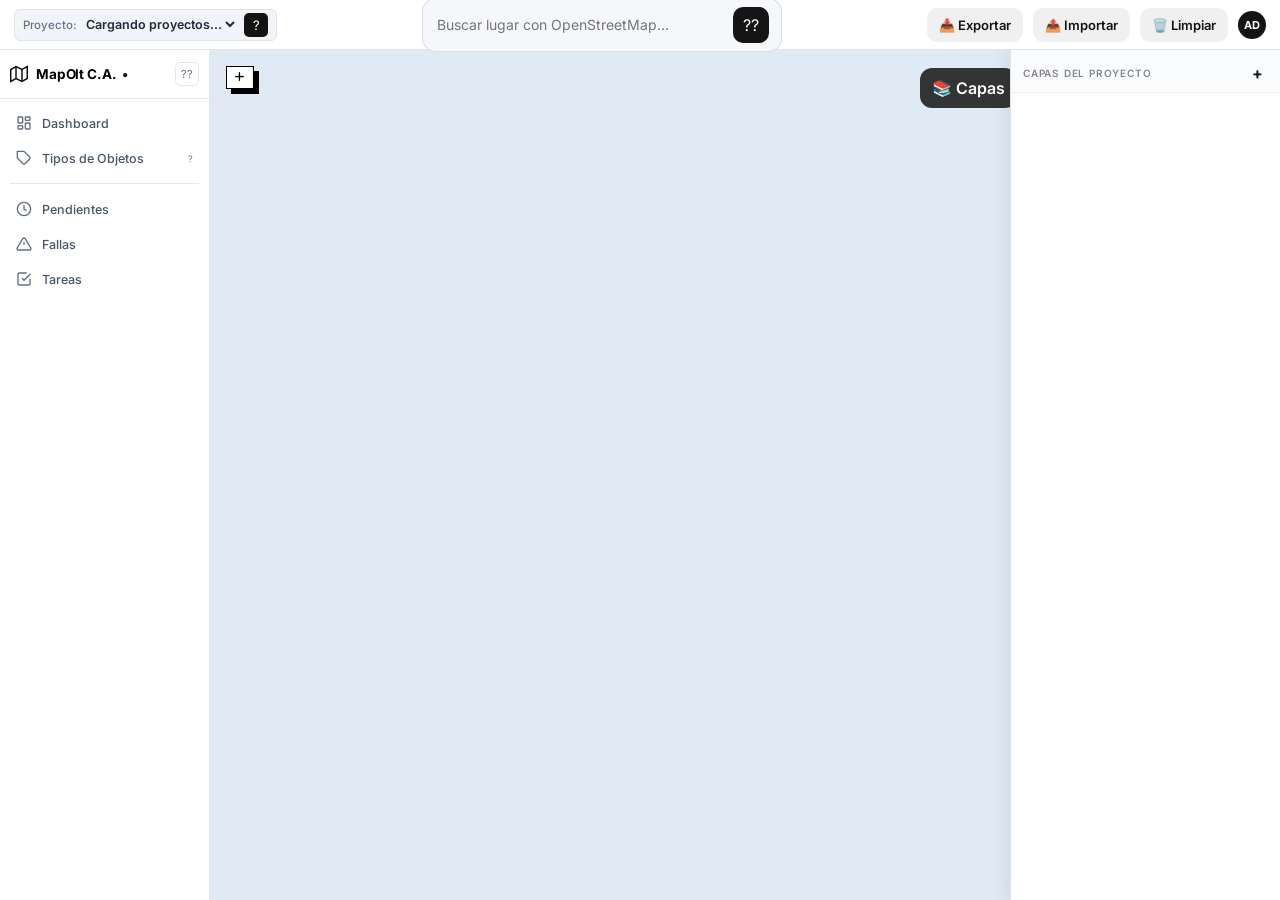
==== commit 0f7fdb42: "estado antes de reordenar puente v25" ====
--- a/frontend/index.html
+++ b/frontend/index.html
@@ -1,1742 +1,1778 @@
-<!DOCTYPE html>
-<html lang="es">
-<head>
-    <meta charset="UTF-8">
-    <meta name="viewport" content="width=device-width, initial-scale=1.0">
-    <title>MapOlt C.A.</title>
-    <!-- MapLibre GL JS -->
-    <link rel="stylesheet" href="https://unpkg.com/maplibre-gl@4.7.1/dist/maplibre-gl.css">
-    <script src="https://unpkg.com/maplibre-gl@4.7.1/dist/maplibre-gl.js"></script>
-    <!-- Google Fonts -->
-    <link href="https://fonts.googleapis.com/css2?family=Inter:wght@400;500;600;700&display=swap" rel="stylesheet">
-    <link rel="stylesheet" href="css/style.css?v=v1790299701501">
-    <link rel="stylesheet" href="css/prop-modal.css?v=v1790299701501">
-    <link rel="stylesheet" href="css/hilos.css?v=v1790299701501">
-    <link rel="stylesheet" href="css/diagrama.css?v=v1790299701501">
-    <link rel="stylesheet" href="css/lienzo-diagrama.css?v=v1790299701501">
-    <link rel="stylesheet" href="css/tipos-pro.css?v=v1790299701501">
-    <link rel="stylesheet" href="css/plantillas-visuales.css?v=v1790299701501">
-    <link rel="stylesheet" href="css/capas-minimal.css?v=v1790299701501">
-    <style>
-      /* --- Variables y Reset Global --------------------------- */
-      :root {
-        --sidebar-dark-bg: #09192d;
-        --sidebar-dark-surface: #10243e;
-        --sidebar-dark-hover: #162f52;
-        --sidebar-dark-border: rgba(255, 255, 255, 0.07);
-        --sidebar-text: #cbd5e1;
-        --sidebar-text-active: #ffffff;
-        --sidebar-muted: #64748b;
-        --primary-blue: #1d68bd;
-        --border-light: #e2e8f0;
-      }
-
-      * { box-sizing: border-box; }
-      body {
-        margin: 0;
-        padding: 0;
-        font-family: 'Inter', -apple-system, BlinkMacSystemFont, sans-serif;
-        background: #f1f5f9;
-        overflow: hidden;
-        height: 100vh;
-      }
-
-      #app {
-        display: flex;
-        flex-direction: column;
-        height: 100vh;
-      }
-
-      /* --- Topbar ---------------------------------------------- */
-      #topbar {
-        height: 50px;
-        min-height: 50px;
-        display: flex;
-        align-items: center;
-        justify-content: space-between;
-        padding: 0 14px;
-        background: #ffffff;
-        border-bottom: 1px solid var(--border-light);
-        z-index: 10;
-        box-shadow: 0 1px 3px rgba(0,0,0,0.03);
-      }
-
-      .logo-section {
-        display: flex;
-        align-items: center;
-        gap: 10px;
-      }
-
-      .project-select-box {
-        display: flex;
-        align-items: center;
-        gap: 6px;
-        background: #f1f5f9;
-        padding: 3px 8px;
-        border-radius: 6px;
-        border: 1px solid var(--border-light);
-      }
-
-      .project-select-box select {
-        border: none;
-        background: transparent;
-        font-size: 12.5px;
-        font-weight: 600;
-        color: #1e293b;
-        outline: none;
-        cursor: pointer;
-        max-width: 220px;
-      }
-
-      .btn-new-proj {
-        background: var(--primary-blue);
-        color: white;
-        border: none;
-        border-radius: 5px;
-        width: 24px;
-        height: 24px;
-        font-size: 13px;
-        cursor: pointer;
-        display: flex;
-        align-items: center;
-        justify-content: center;
-      }
-
-      /* --- Layout Principal ------------------------------------ */
-      #main-content {
-        display: flex;
-        flex: 1;
-        position: relative;
-        overflow: hidden;
-      }
-
-      /* --- Barra Lateral Izquierda Minimalista ----------------- */
-      #sidebar-navy {
-        width: 210px;
-        min-width: 210px;
-        background: #ffffff;
-        color: #64748b;
-        display: flex;
-        flex-direction: column;
-        height: 100%;
-        z-index: 20;
-        border-right: 1px solid #e2e8f0;
-        transition: width 0.2s ease, min-width 0.2s ease;
-        position: relative;
-      }
-
-      #sidebar-navy.collapsed {
-        width: 54px;
-        min-width: 54px;
-      }
-
-      .sidebar-brand {
-        padding: 12px 10px;
-        display: flex;
-        align-items: center;
-        justify-content: space-between;
-        border-bottom: 1px solid #e2e8f0;
-        background: #ffffff;
-      }
-
-      .brand-title {
-        display: flex;
-        align-items: center;
-        gap: 8px;
-        font-weight: 700;
-        font-size: 13.5px;
-        letter-spacing: -0.01em;
-        color: #000000;
-        white-space: nowrap;
-        overflow: hidden;
-      }
-
-      .brand-title span::after {
-        content: " \2022";
-        color: #dc2626;
-        margin-left: 3px;
-      }
-
-      .brand-title svg {
-        flex-shrink: 0;
-      }
-
-      .btn-sidebar-collapse {
-        background: transparent;
-        border: 1px solid #e2e8f0;
-        color: #64748b;
-        border-radius: 5px;
-        width: 24px;
-        height: 24px;
-        display: flex;
-        align-items: center;
-        justify-content: center;
-        cursor: pointer;
-        font-size: 11px;
-        transition: all 0.15s ease;
-      }
-
-      .btn-sidebar-collapse:hover {
-        background: #f1f5f9;
-        color: #0f172a;
-      }
-
-      .sidebar-menu {
-        flex: 1;
-        overflow-y: auto;
-        padding: 8px 6px;
-        display: flex;
-        flex-direction: column;
-        gap: 3px;
-      }
-
-      /* Bot�n del Men� */
-      .sidebar-nav-btn {
-        width: 100%;
-        display: flex;
-        align-items: center;
-        gap: 10px;
-        padding: 8px 10px;
-        border-radius: 7px;
-        border: none;
-        background: transparent;
-        color: #475569;
-        font-size: 12.5px;
-        font-weight: 500;
-        cursor: pointer;
-        transition: all 0.15s ease;
-        text-align: left;
-        white-space: nowrap;
-      }
-
-      .sidebar-nav-btn:hover {
-        background: #f1f5f9;
-        color: #0f172a;
-      }
-
-      .sidebar-nav-btn.active {
-        background: #f1f5f9;
-        color: #0f172a;
-        font-weight: 600;
-      }
-
-      .sidebar-nav-btn svg {
-        flex-shrink: 0;
-        opacity: 0.85;
-      }
-
-      .sidebar-nav-btn:hover svg,
-      .sidebar-nav-btn.active svg {
-        opacity: 1;
-      }
-
-      .sidebar-nav-btn .nav-label {
-        flex: 1;
-        overflow: hidden;
-        text-overflow: ellipsis;
-      }
-
-      #sidebar-navy.collapsed .nav-label,
-      #sidebar-navy.collapsed .brand-title span,
-      #sidebar-navy.collapsed .nav-badge,
-      #sidebar-navy.collapsed .arrow-indicator {
-        display: none;
-      }
-
-      .nav-badge {
-        font-size: 10.5px;
-        background: #f1f5f9;
-        color: #64748b;
-        padding: 1px 6px;
-        border-radius: 8px;
-        font-weight: 600;
-      }
-
-      .sidebar-divider {
-        height: 1px;
-        background: #e2e8f0;
-        margin: 6px 4px;
-      }
-
-
-      /* Submen� desplegable de Objetos */
-      /* --- Panel tecnico rectangular de agregar objetos ---------------------
-         Barra RECOGIDA: solo el boton (+). Al pulsarlo se despliega la barra
-         horizontal completa -> (+), (infinito) y los tipos de objeto.
-         Vive DENTRO del area del mapa (#map-container), pegada al borde derecho
-         del sidebar izquierdo: fija, ni flotante ni centrada. Reglas del diseno:
-         sin curvas, blanco/negro, gap:0 con separadores grises, sombra dura sin
-         blur y tipografia pequena. */
-      .tech-dock {
-        position: absolute;
-        top: 16px;
-        left: 16px;
-        z-index: 30;
-        display: flex;
-        flex-direction: column;
-        align-items: flex-start;
-      }
-
-      .tech-panel {
-        display: flex;
-        align-items: stretch;
-        background: #ffffff;
-        border: 1px solid #000000;
-        box-shadow: 5px 5px 0 #000000;
-      }
-
-      /* Regla 1: sin bordes redondeados, ni en el panel ni en sus hijos */
-      .tech-panel,
-      .tech-panel * { border-radius: 0; }
-
-      /* Regla 3: gap 0; las celdas se separan con linea vertical gris */
-      .tech-panel .cell {
-        position: relative;
-        display: flex;
-        flex-direction: column;
-        align-items: center;
-        justify-content: center;
-        gap: 2px;
-        width: 40px;
-        padding: 6px 3px;
-        border-right: 1px solid #E5E5EA;
-        background: #ffffff;
-        cursor: pointer;
-        user-select: none;
-        transition: background-color 0.1s ease;
-      }
-
-      /* Barra recogida: se queda SOLO el boton (+) */
-      .tech-panel.min .cell:not(.toggle),
-      .tech-panel.min .section-gap { display: none; }
-
-      .tech-panel .cell.toggle { width: 32px; }
-
-      .tech-panel .cell:last-child { border-right: none; }
-      .tech-panel .cell:hover { background: #F5F5F5; }
-      .tech-panel .cell img { width: 12px; height: 12px; display: block; filter: brightness(0); }
-      .tech-panel .cell i { font-size: 12px; color: #000000; }
-      .tech-panel .cell.toggle i { font-size: 14px; }
-      .tech-panel .cell.modo i { font-size: 14px; }
-      .tech-panel .cell span {
-        font-size: 9px;
-        font-weight: 600;
-        color: #000000;
-        letter-spacing: 0;
-        white-space: nowrap;
-      }
-
-      /* Regla 2: activo = negro solido; icono (SVG oscuro) a blanco */
-      .tech-panel .cell.active { background: #000000; }
-      .tech-panel .cell.active span { color: #ffffff; }
-      .tech-panel .cell.active img { filter: brightness(0) invert(1); }
-      .tech-panel .cell.active i { color: #ffffff; }
-
-      .tech-panel .group { display: flex; }
-
-      /* Separador de seccion: linea recta (sin blur ni curva) */
-      .tech-panel .section-gap {
-        width: 5px;
-        background: #FAFAFA;
-        border-left: 1px solid #E5E5EA;
-        border-right: 1px solid #E5E5EA;
-      }
-
-      /* GUARDAR: mismo sistema, apagado hasta que haya algo pendiente */
-      .tech-panel .cell.guardar { width: 56px; }
-      .tech-panel .cell.guardar.disabled { cursor: not-allowed; }
-      .tech-panel .cell.guardar.disabled i,
-      .tech-panel .cell.guardar.disabled span { color: #B0B0B0; }
-      .tech-panel .cell.guardar.ready { background: #000000; }
-      .tech-panel .cell.guardar.ready i,
-      .tech-panel .cell.guardar.ready span { color: #ffffff; }
-      .tech-panel .cell.guardar.ready:hover { background: #1a1a1a; }
-
-      /* Contador de pendientes: en GUARDAR y, con la barra recogida, en el (+) */
-      .tech-panel .badge-count {
-        position: absolute;
-        top: -5px;
-        right: -5px;
-        width: 14px;
-        height: 14px;
-        display: flex;
-        align-items: center;
-        justify-content: center;
-        background: #000000;
-        color: #ffffff;
-        font-size: 8px;
-        font-weight: 700;
-        border: 1px solid #ffffff;
-      }
-
-      .tech-panel .cell.toggle .badge-count { display: none; }
-      .tech-panel.min .cell.toggle .badge-count.mostrar { display: flex; }
-
-      /* Aviso bajo la barra: la sigue cuando cambia de tamano (recogida/abierta) */
-      .tech-hint {
-        margin-top: 10px;
-        max-width: 300px;
-        padding: 5px 8px;
-        background: #ffffff;
-        border: 1px solid #000000;
-        box-shadow: 3px 3px 0 #000000;
-        font-size: 10px;
-        font-weight: 600;
-        color: #000000;
-      }
-
-      .objects-submenu {
-        display: none;
-        padding: 4px 0 6px 12px;
-        flex-direction: column;
-        gap: 2px;
-      }
-
-      .objects-submenu.open {
-        display: flex;
-      }
-
-      #sidebar-navy.collapsed .objects-submenu {
-        display: none !important;
-      }
-
-      .sub-obj-btn {
-        display: flex;
-        align-items: center;
-        gap: 8px;
-        padding: 6px 8px;
-        border-radius: 6px;
-        background: transparent;
-        border: none;
-        color: #64748b;
-        font-size: 11.5px;
-        cursor: pointer;
-        transition: all 0.15s ease;
-        text-align: left;
-      }
-
-      .sub-obj-btn:hover {
-        background: #f8fafc;
-        color: #1d68bd;
-      }
-
-      .sub-obj-btn.active {
-        background: #e2e8f0 !important;
-        color: #0f172a !important;
-        font-weight: 600;
-      }
-
-      .sub-obj-btn svg {
-        flex-shrink: 0;
-      }
-
-      /* Submen� desplegable de Tipos de Objetos */
-      .sub-tipo-btn {
-        display: flex;
-        align-items: center;
-        gap: 8px;
-        padding: 6px 8px;
-        border-radius: 6px;
-        background: transparent;
-        border: none;
-        color: #64748b;
-        font-size: 11.5px;
-        cursor: pointer;
-        transition: all 0.15s ease;
-        text-align: left;
-      }
-
-      .sub-tipo-btn:hover {
-        background: #f8fafc;
-        color: #1d68bd;
-      }
-
-      .sub-tipo-btn.active {
-        background: #e2e8f0 !important;
-        color: #0f172a !important;
-        font-weight: 600;
-      }
-
-      .sub-tipo-btn .sub-obj-ico {
-        width: 16px;
-        height: 16px;
-        display: inline-flex;
-        align-items: center;
-        justify-content: center;
-        flex-shrink: 0;
-      }
-
-      .sub-tipo-btn .sub-obj-ico img {
-        width: 16px;
-        height: 16px;
-        object-fit: contain;
-        display: block;
-      }
-
-      /* --- Mapa Central ---------------------------------------- */
-      #map-container {
-        flex: 1;
-        position: relative;
-        height: 100%;
-      }
-
-      #map {
-        width: 100%;
-        height: 100%;
-      }
-
-      /* Hint Flotante de Colocaci�n */
-      #ftth-placement-hint {
-        position: absolute;
-        bottom: 20px;
-        left: 50%;
-        transform: translateX(-50%);
-        background: rgba(15, 23, 42, 0.9);
-        backdrop-filter: blur(6px);
-        color: #ffffff;
-        padding: 8px 18px;
-        border-radius: 20px;
-        font-size: 12.5px;
-        font-weight: 500;
-        pointer-events: none;
-        z-index: 500;
-        box-shadow: 0 6px 20px rgba(0,0,0,0.25);
-      }
-
-      #ftth-placement-hint.hidden {
-        display: none !important;
-      }
-
-      /* --- Panel Derecho (Capas / Carpetas Google Earth) ------- */
-      #folders-panel {
-        width: 270px;
-        min-width: 270px;
-        background: #ffffff;
-        border-left: 1px solid var(--border-light);
-        display: flex;
-        flex-direction: column;
-        height: 100%;
-        z-index: 10;
-      }
-
-      .folders-header {
-        padding: 10px 12px;
-        border-bottom: 1px solid var(--border-light);
-        display: flex;
-        align-items: center;
-        justify-content: space-between;
-        background: #fafbfc;
-      }
-
-      .folders-header h3 {
-        margin: 0;
-        font-size: 12.5px;
-        font-weight: 700;
-        color: #1e293b;
-        display: flex;
-        align-items: center;
-        gap: 6px;
-      }
-
-      #btn-new-folder {
-        background: #e0f2fe;
-        color: #0284c7;
-        border: 1px solid #bae6fd;
-        border-radius: 5px;
-        width: 24px;
-        height: 24px;
-        font-size: 14px;
-        cursor: pointer;
-        display: flex;
-        align-items: center;
-        justify-content: center;
-        font-weight: 700;
-      }
-
-      #folders-tree {
-        flex: 1;
-        overflow-y: auto;
-        padding: 8px;
-      }
-
-      /* --- Ventana Emergente (Modal) Crear Tipos de Objetos --- */
-      .ftth-modal-overlay {
-        position: fixed;
-        top: 0; left: 0; right: 0; bottom: 0;
-        background: rgba(15, 23, 42, 0.65);
-        backdrop-filter: blur(4px);
-        z-index: 9999;
-        display: flex;
-        align-items: center;
-        justify-content: center;
-        padding: 16px;
-        animation: modal-fade-in 0.18s ease;
-      }
-
-      .ftth-modal-overlay.hidden {
-        display: none !important;
-      }
-
-      @keyframes modal-fade-in {
-        from { opacity: 0; transform: scale(0.98); }
-        to   { opacity: 1; transform: scale(1); }
-      }
-
-      .ftth-modal-container {
-        background: #ffffff;
-        border-radius: 14px;
-        width: 820px;
-        max-width: 95vw;
-        max-height: 86vh;
-        display: flex;
-        flex-direction: column;
-        box-shadow: 0 16px 40px rgba(15, 23, 42, 0.3);
-        overflow: hidden;
-        border: 1px solid var(--border-light);
-      }
-
-      .ftth-modal-header {
-        padding: 14px 18px;
-        background: #09192d;
-        color: #ffffff;
-        display: flex;
-        align-items: center;
-        justify-content: space-between;
-      }
-
-      .ftth-modal-close {
-        background: rgba(255, 255, 255, 0.1);
-        border: none;
-        color: #ffffff;
-        border-radius: 6px;
-        width: 28px;
-        height: 28px;
-        font-size: 14px;
-        cursor: pointer;
-        display: flex;
-        align-items: center;
-        justify-content: center;
-      }
-
-      .ftth-modal-close:hover {
-        background: rgba(255, 255, 255, 0.2);
-      }
-
-      .ftth-modal-tabs {
-        display: flex;
-        gap: 5px;
-        padding: 10px 14px;
-        background: #f8fafc;
-        border-bottom: 1px solid var(--border-light);
-        overflow-x: auto;
-      }
-
-      .modal-tab-pill {
-        padding: 5px 12px;
-        border-radius: 16px;
-        border: 1px solid #cbd5e1;
-        background: #ffffff;
-        color: #475569;
-        font-size: 12px;
-        font-weight: 600;
-        cursor: pointer;
-        white-space: nowrap;
-        transition: all 0.15s ease;
-      }
-
-      .modal-tab-pill.active {
-        background: var(--primary-blue);
-        color: #ffffff;
-        border-color: var(--primary-blue);
-      }
-
-      .ftth-modal-body {
-        display: grid;
-        grid-template-columns: 1fr 1fr;
-        gap: 16px;
-        padding: 16px;
-        overflow-y: auto;
-        flex: 1;
-      }
-
-      .modal-form-label {
-        display: flex;
-        flex-direction: column;
-        gap: 4px;
-        font-size: 11.5px;
-        font-weight: 600;
-        color: #334155;
-      }
-
-      .modal-form-label input,
-      .modal-form-label select,
-      .modal-form-label textarea {
-        padding: 7px 9px;
-        border: 1px solid #cbd5e1;
-        border-radius: 6px;
-        font-size: 12.5px;
-        font-family: inherit;
-        background: #ffffff;
-      }
-
-      .modal-form-label input:focus,
-      .modal-form-label select:focus,
-      .modal-form-label textarea:focus {
-        border-color: var(--primary-blue);
-        outline: none;
-      }
-
-      .btn-modal-save {
-        width: 100%;
-        padding: 10px;
-        background: #16a34a;
-        color: #ffffff;
-        border: none;
-        border-radius: 7px;
-        font-weight: 700;
-        font-size: 13px;
-        cursor: pointer;
-      }
-
-      .btn-modal-save:hover { background: #15803d; }
-
-      .ftth-modal-list-scroll {
-        flex: 1;
-        overflow-y: auto;
-        display: flex;
-        flex-direction: column;
-        gap: 6px;
-        max-height: 380px;
-      }
-
-      .ftth-modal-tipo-card {
-        padding: 8px 10px;
-        background: #f8fafc;
-        border: 1px solid var(--border-light);
-        border-radius: 6px;
-        display: flex;
-        align-items: center;
-        gap: 8px;
-      }
-
-      .btn-card-del {
-        background: #fee2e2;
-        border: 1px solid #fca5a5;
-        border-radius: 5px;
-        width: 24px;
-        height: 24px;
-        cursor: pointer;
-        display: flex;
-        align-items: center;
-        justify-content: center;
-        font-size: 11px;
-      }
-
-      /* Modal Picker Selecci�n de Tipo al Agregar */
-      .type-picker-modal {
-        position: absolute;
-        top: 50%;
-        left: 50%;
-        transform: translate(-50%, -50%);
-        z-index: 999;
-        min-width: 310px;
-        max-width: 380px;
-      }
-
-      .type-picker-modal.hidden { display: none !important; }
-
-      .type-picker-card {
-        background: #ffffff;
-        border-radius: 12px;
-        box-shadow: 0 14px 36px rgba(15, 23, 42, 0.25);
-        overflow: hidden;
-        border: 1px solid var(--border-light);
-      }
-
-      .type-picker-header {
-        background: #09192d;
-        color: #ffffff;
-        padding: 11px 14px;
-        font-weight: 700;
-        font-size: 13px;
-        display: flex;
-        align-items: center;
-        justify-content: space-between;
-      }
-
-      .picker-tipos-list {
-        padding: 10px;
-        display: flex;
-        flex-direction: column;
-        gap: 6px;
-        max-height: 280px;
-        overflow-y: auto;
-      }
-
-      .picker-tipo-item {
-        display: flex;
-        align-items: center;
-        gap: 8px;
-        padding: 8px 10px;
-        background: #f8fafc;
-        border: 1px solid var(--border-light);
-        border-radius: 6px;
-        cursor: pointer;
-        transition: all 0.15s ease;
-      }
-
-      .picker-tipo-item:hover {
-        background: #f0fdf4;
-        border-color: #86efac;
-      }
-
-      .picker-tipo-item strong {
-        font-size: 12.5px;
-        display: block;
-        color: #1e293b;
-      }
-
-      .picker-tipo-item small {
-        font-size: 11px;
-        color: #64748b;
-      }
-
-      /* Toast */
-      .ftth-toast {
-        position: fixed;
-        bottom: 24px;
-        left: 50%;
-        transform: translateX(-50%);
-        padding: 8px 18px;
-        border-radius: 6px;
-        font-size: 13px;
-        font-weight: 600;
-        z-index: 9999;
-        color: white;
-        box-shadow: 0 6px 18px rgba(0,0,0,0.18);
-        animation: toast-in 0.2s ease;
-      }
-      .ftth-toast.success { background: #16a34a; }
-      .ftth-toast.error   { background: #dc2626; }
-      @keyframes toast-in {
-        from { opacity: 0; transform: translate(-50%, 10px); }
-        to   { opacity: 1; transform: translate(-50%, 0); }
-      }
-
-      /* -----------------------------------------------------------
-         TEMA MONOCROM�TICO (negro / blanco � estilo Apple)
-         Solo cambia la apariencia de la interfaz. No altera la
-         l�gica ni las funcionalidades del programa.
-         ----------------------------------------------------------- */
-      :root {
-        --primary-blue: #141414;
-        --border-light: #e3e3e3;
-        --mono-ink: #141414;
-        --mono-line: #e3e3e3;
-        --mono-gray-1: #fafafa;
-        --mono-gray-2: #f0f0f0;
-        --mono-muted: #8f8f8f;
-      }
-
-      /* -- Topbar -- */
-      #topbar { border-bottom: 1px solid var(--mono-line); box-shadow: none; }
-      .search-bar button { background: var(--mono-ink); }
-      .user-actions button { background: var(--mono-gray-2); color: var(--mono-ink); }
-      .avatar { background: var(--mono-ink) !important; }
-      .btn-new-proj { background: var(--mono-ink); }
-
-      /* -- Sidebar -- */
-      .brand-title span::after { color: var(--mono-ink); }
-      .sidebar-nav-btn:hover,
-      .sidebar-nav-btn.active { background: var(--mono-gray-2); color: var(--mono-ink); }
-      .sub-obj-btn:hover { color: var(--mono-ink); }
-      .sub-obj-btn.active { background: var(--mono-gray-2) !important; color: var(--mono-ink) !important; }
-      .sub-tipo-btn:hover { color: var(--mono-ink); }
-      .sub-tipo-btn.active { background: var(--mono-gray-2) !important; color: var(--mono-ink) !important; }
-      .nav-badge { background: var(--mono-gray-2); color: var(--mono-muted); }
-
-      /* -- Panel de carpetas -- */
-      #btn-new-folder { background: var(--mono-gray-2); color: var(--mono-ink); border: 1px solid var(--mono-line); }
-
-      /* -- Modales (overlay + cabeceras) -- */
-      .ftth-modal-overlay { background: rgba(20, 20, 20, 0.5); }
-      .ftth-modal-header {
-        background: #ffffff;
-        color: var(--mono-ink);
-        border-bottom: 1px solid var(--mono-line);
-      }
-      .ftth-modal-close { background: var(--mono-gray-2); color: var(--mono-ink); }
-      .ftth-modal-close:hover { background: var(--mono-line); }
-      .ftth-modal-tabs { background: var(--mono-gray-1); }
-      .modal-tab-pill { border: 1px solid var(--mono-line); background: #fff; color: var(--mono-muted); }
-      .modal-tab-pill.active { background: var(--mono-ink); color: #fff; border-color: var(--mono-ink); }
-      .btn-modal-save { background: var(--mono-ink); }
-      .btn-modal-save:hover { background: #000000; }
-      .btn-card-del { background: var(--mono-gray-2); border: 1px solid var(--mono-line); }
-      .modal-form-label input:focus,
-      .modal-form-label select:focus,
-      .modal-form-label textarea:focus { border-color: var(--mono-ink); }
-
-      /* -- Selector de tipo -- */
-      .type-picker-header { background: #ffffff; color: var(--mono-ink); border-bottom: 1px solid var(--mono-line); }
-      .picker-tipo-item { background: #fff; border: 1px solid var(--mono-line); }
-      .picker-tipo-item:hover { background: var(--mono-gray-1); border-color: var(--mono-line); }
-
-      /* -- Toasts -- */
-      .ftth-toast { background: var(--mono-ink); }
-      .ftth-toast.success,
-      .ftth-toast.error { background: var(--mono-ink); }
-
-      /* -- Hint flotante de colocaci�n -- */
-      #ftth-placement-hint { background: rgba(20, 20, 20, 0.9); }
-    </style>
-<link rel="stylesheet" href="https://cdnjs.cloudflare.com/ajax/libs/font-awesome/6.5.1/css/all.min.css">
-</head>
-<body>
-<div id="app">
-    <!-- Topbar -->
-    <header id="topbar">
-        <div class="logo-section">
-            <div class="project-select-box">
-                <span style="font-size:11.5px;color:#64748b;font-weight:500;">Proyecto:</span>
-                <select id="project-selector">
-                    <option value="">Cargando proyectos...</option>
-                </select>
-                <button id="btn-new-project" class="btn-new-proj" title="Crear nuevo proyecto">?</button>
-            </div>
-        </div>
-
-        <div class="search-bar" style="max-width:360px;">
-            <input id="map-search-input" type="text" placeholder="Buscar lugar con OpenStreetMap...">
-            <button id="btn-map-search" type="button" title="Buscar">??</button>
-        </div>
-
-        <div class="user-actions">
-            <button id="btn-export" title="Exportar red">📥 Exportar</button>
-            <input type="file" id="file-import" style="display:none;" accept=".json,.geojson">
-            <button id="btn-import" title="Importar red">📤 Importar</button>
-            <button id="btn-clear" title="Limpiar red" class="btn-danger-outline">🗑️ Limpiar</button>
-            <div class="avatar" style="background:#141414;color:white;width:28px;height:28px;border-radius:50%;display:flex;align-items:center;justify-content:center;font-weight:700;font-size:11px;">AD</div>
-        </div>
-    </header>
-
-    <div id="main-content">
-        <!-- --- Barra Lateral Izquierda Minimalista (Dark Navy) --- -->
-        <aside id="sidebar-navy">
-            <div class="sidebar-brand">
-                <div class="brand-title">
-                    <svg width="18" height="18" viewBox="0 0 24 24" fill="none" stroke="#141414" stroke-width="2"><polygon points="1 6 1 22 8 18 16 22 23 18 23 2 16 6 8 2 1 6"/><line x1="8" y1="2" x2="8" y2="18"/><line x1="16" y1="6" x2="16" y2="22"/></svg>
-                    <span>MapOlt C.A.</span>
-                </div>
-                <button type="button" class="btn-sidebar-collapse" id="btn-toggle-sidebar" title="Colapsar / Expandir">??</button>
-            </div>
-
-            <div class="sidebar-menu">
-                <!-- 1. Dashboard -->
-                <button type="button" class="sidebar-nav-btn" onclick="openDashboardModal()">
-                    <svg width="16" height="16" viewBox="0 0 24 24" fill="none" stroke="currentColor" stroke-width="2"><rect x="3" y="3" width="7" height="9" rx="1"/><rect x="14" y="3" width="7" height="5" rx="1"/><rect x="14" y="12" width="7" height="9" rx="1"/><rect x="3" y="16" width="7" height="5" rx="1"/></svg>
-                    <span class="nav-label">Dashboard</span>
-                </button>
-
-                <!-- 3. Tipos de Objetos (Desplegable hacia abajo, igual que Agregar Objetos) -->
-                <button type="button" class="sidebar-nav-btn" id="btn-menu-tipos" onclick="toggleSubmenuTipos()">
-                    <svg width="16" height="16" viewBox="0 0 24 24" fill="none" stroke="currentColor" stroke-width="2"><path d="M20.59 13.41l-7.17 7.17a2 2 0 0 1-2.83 0L2 12V2h10l8.59 8.59a2 2 0 0 1 0 2.82z"/><line x1="7" y1="7" x2="7.01" y2="7"/></svg>
-                    <span class="nav-label">Tipos de Objetos</span>
-                    <span class="arrow-indicator" style="font-size:9px;opacity:0.7;">?</span>
-                </button>
-
-                <!-- Submen� con los 12 tipos de objeto -->
-                <div class="objects-submenu" id="submenu-tipos">
-                    <button type="button" class="sub-tipo-btn" data-clave="poste" onclick="FTTHTipos.abrirTipo('poste')">
-                        <span class="sub-obj-ico"><img src="assets/icons/poste.svg" alt="Poste" width="16" height="16"></span>
-                        <span>Poste</span>
-                    </button>
-                    <button type="button" class="sub-tipo-btn" data-clave="cajanap" onclick="FTTHTipos.abrirTipo('cajanap')">
-                        <span class="sub-obj-ico"><img src="assets/icons/cajanap.svg" alt="Caja NAP" width="16" height="16"></span>
-                        <span>Caja NAP</span>
-                    </button>
-                    <button type="button" class="sub-tipo-btn" data-clave="manga" onclick="FTTHTipos.abrirTipo('manga')">
-                        <span class="sub-obj-ico"><img src="assets/icons/manga.svg" alt="Manga" width="16" height="16"></span>
-                        <span>Manga</span>
-                    </button>
-                    <button type="button" class="sub-tipo-btn" data-clave="armario" onclick="FTTHTipos.abrirTipo('armario')">
-                        <span class="sub-obj-ico"><img src="assets/icons/armario.svg" alt="Armario" width="16" height="16"></span>
-                        <span>Armario</span>
-                    </button>
-                    <button type="button" class="sub-tipo-btn" data-clave="cables" onclick="FTTHTipos.abrirTipo('cables')">
-                        <span class="sub-obj-ico"><img src="assets/icons/cables.svg" alt="Cable" width="16" height="16"></span>
-                        <span>Cable</span>
-                    </button>
-                    <button type="button" class="sub-tipo-btn" data-clave="ducto" onclick="FTTHTipos.abrirTipo('ducto')">
-                        <span class="sub-obj-ico"><img src="assets/icons/ducto.svg" alt="Ducto" width="16" height="16"></span>
-                        <span>Ducto</span>
-                    </button>
-                    <button type="button" class="sub-tipo-btn" data-clave="luminaria" onclick="FTTHTipos.abrirTipo('luminaria')">
-                        <span class="sub-obj-ico"><img src="assets/icons/luminaria.svg" alt="Luminaria" width="16" height="16"></span>
-                        <span>Luminaria</span>
-                    </button>
-                    <button type="button" class="sub-tipo-btn" data-clave="odf" onclick="FTTHTipos.abrirTipo('odf')">
-                        <span class="sub-obj-ico"><img src="assets/icons/odf.svg" alt="ODF" width="16" height="16"></span>
-                        <span>ODF</span>
-                    </button>
-                    <button type="button" class="sub-tipo-btn" data-clave="olt" onclick="FTTHTipos.abrirTipo('olt')">
-                        <span class="sub-obj-ico"><img src="assets/icons/olt.svg" alt="OLT" width="16" height="16"></span>
-                        <span>OLT</span>
-                    </button>
-                    <button type="button" class="sub-tipo-btn" data-clave="switches" onclick="FTTHTipos.abrirTipo('switches')">
-                        <span class="sub-obj-ico"><img src="assets/icons/switches.svg" alt="Switch" width="16" height="16"></span>
-                        <span>Switch</span>
-                    </button>
-                    <button type="button" class="sub-tipo-btn" data-clave="splitter" onclick="FTTHTipos.abrirTipo('splitter')">
-                        <span class="sub-obj-ico"><img src="assets/icons/splitter.svg" alt="Splitter" width="16" height="16"></span>
-                        <span>Splitter</span>
-                    </button>
-                    <button type="button" class="sub-tipo-btn" data-clave="fusion" onclick="FTTHTipos.abrirTipo('fusion')">
-                        <span class="sub-obj-ico"><img src="assets/icons/fusion.svg" alt="Fusi�n" width="16" height="16"></span>
-                        <span>Fusi�n</span>
-                    </button>
-                </div>
-
-                <div class="sidebar-divider"></div>
-
-                <!-- 4. Pendientes -->
-                <button type="button" class="sidebar-nav-btn" onclick="openModuleModal('pendientes')">
-                    <svg width="16" height="16" viewBox="0 0 24 24" fill="none" stroke="currentColor" stroke-width="2"><circle cx="12" cy="12" r="10"/><polyline points="12 6 12 12 16 14"/></svg>
-                    <span class="nav-label">Pendientes</span>
-                </button>
-
-                <!-- 5. Fallas -->
-                <button type="button" class="sidebar-nav-btn" onclick="openModuleModal('fallas')">
-                    <svg width="16" height="16" viewBox="0 0 24 24" fill="none" stroke="currentColor" stroke-width="2"><path d="M10.29 3.86L1.82 18a2 2 0 0 0 1.71 3h16.94a2 2 0 0 0 1.71-3L13.71 3.86a2 2 0 0 0-3.42 0z"/><line x1="12" y1="9" x2="12" y2="13"/><line x1="12" y1="17" x2="12.01" y2="17"/></svg>
-                    <span class="nav-label">Fallas</span>
-                </button>
-
-                <!-- 6. Tareas -->
-                <button type="button" class="sidebar-nav-btn" onclick="openModuleModal('tareas')">
-                    <svg width="16" height="16" viewBox="0 0 24 24" fill="none" stroke="currentColor" stroke-width="2"><path d="M9 11l3 3L22 4"/><path d="M21 12v7a2 2 0 0 1-2 2H5a2 2 0 0 1-2-2V5a2 2 0 0 1 2-2h11"/></svg>
-                    <span class="nav-label">Tareas</span>
-                </button>
-            </div>
-        </aside>
-
-
-        <!-- --- Mapa Central --- -->
-        <div id="map-container">
-            <div id="map"></div>
-
-            <!-- --- Panel tecnico de agregar objetos (arranca recogido en el (+)) --- -->
-            <div class="tech-dock" id="techDock">
-                <div class="tech-panel min" id="techPanel">
-                    <div class="cell toggle" id="techToggle" onclick="togglePanelObjetos()" title="Agregar objetos al mapa">
-                        <i class="fa-solid fa-plus"></i>
-                        <span class="badge-count" id="techBadgeMin">0</span>
-                    </div>
-
-                    <div class="section-gap"></div>
-
-                    <div class="group" id="modeGroup">
-                        <div class="cell modo active" id="techIlimitado" onclick="toggleIlimitado()" title="Ilimitados: sigue colocando el mismo tipo. Pulsa para colocar uno solo."><i class="fa-solid fa-infinity"></i></div>
-                    </div>
-
-                    <div class="section-gap"></div>
-
-                    <div class="group" id="objectGroup">
-                        <div class="cell" data-cat="poste" onclick="elegirObjetoPanel('poste')"><img src="assets/icons/poste.svg" alt=""><span>POSTE</span></div>
-                        <div class="cell" data-cat="cajanap" onclick="elegirObjetoPanel('cajanap')"><img src="assets/icons/cajanap.svg" alt=""><span>CAJA</span></div>
-                        <div class="cell" data-cat="manga" onclick="elegirObjetoPanel('manga')"><img src="assets/icons/manga.svg" alt=""><span>MANGA</span></div>
-                        <div class="cell" data-cat="ducto" onclick="elegirObjetoPanel('ducto')"><img src="assets/icons/ducto.svg" alt=""><span>DUCTO</span></div>
-                        <div class="cell" data-cat="splitter" onclick="elegirObjetoPanel('splitter')"><img src="assets/icons/splitter.svg" alt=""><span>SPLIT</span></div>
-                        <div class="cell" data-cat="switches" onclick="elegirObjetoPanel('switches')"><img src="assets/icons/switches.svg" alt=""><span>SWITCH</span></div>
-                        <div class="cell" data-cat="odf" onclick="elegirObjetoPanel('odf')"><img src="assets/icons/odf.svg" alt=""><span>ODF</span></div>
-                        <div class="cell" data-cat="fusion" onclick="elegirObjetoPanel('fusion')"><img src="assets/icons/fusion.svg" alt=""><span>FUSION</span></div>
-                        <div class="cell" data-cat="luminaria" onclick="elegirObjetoPanel('luminaria')"><img src="assets/icons/luminaria.svg" alt=""><span>LUMIN.</span></div>
-                        <div class="cell" data-cat="armario" onclick="elegirObjetoPanel('armario')" title="Armario"><img src="assets/icons/armario.svg" alt=""><span>ARM.</span></div>
-                        <div class="cell" data-cat="olt" onclick="elegirObjetoPanel('olt')"><img src="assets/icons/olt.svg" alt=""><span>OLT</span></div>
-                        <div class="cell" data-cat="cables" onclick="elegirObjetoPanel('cables')"><img src="assets/icons/cables.svg" alt=""><span>CABLE</span></div>
-                    </div>
-
-                    <div class="section-gap"></div>
-
-                    <div class="cell guardar disabled" id="techGuardar" onclick="guardarObjetosDock()">
-                        <i class="fa-solid fa-floppy-disk"></i>
-                        <span>GUARDAR</span>
-                        <span class="badge-count" id="techBadge" style="display:none;">0</span>
-                    </div>
-                </div>
-
-                <div class="tech-hint" id="techHint">Pulsa + para agregar objetos</div>
-            </div>
-            <div id="map-quick-controls" class="map-quick-controls">
-                <button type="button" id="btn-map-layers" class="map-quick-button">📚 Capas</button>
-                <button type="button" id="btn-map-zoom-out" class="map-quick-button">- Zoom</button>
-                <button type="button" id="btn-map-geolocate" class="map-quick-button">?? Mi ubicaci�n</button>
-            </div>
-
-            <!-- Hint de colocaci�n -->
-            <div id="ftth-placement-hint" class="hidden"></div>
-        </div>
-
-        <!-- --- Panel Derecho (Carpetas / Capas Google Earth) --- -->
-        <aside id="folders-panel">
-            <div class="folders-header">
-                <h3>Capas del Proyecto</h3>
-                <button type="button" id="btn-new-folder" title="Crear nueva carpeta/capa">+</button>
-            </div>
-            <div id="folders-tree"></div>
-            <div id="folder-form" class="catalog-form hidden" style="padding:10px;border-top:1px solid var(--border-light);">
-                <input id="folder-name" type="text" placeholder="Nombre de la carpeta">
-                <button type="button" id="btn-create-folder" class="btn-secondary" style="margin-top:6px;width:100%;padding:8px;">Crear Carpeta</button>
-            </div>
-        </aside>
-    </div>
-
-    <!-- -----------------------------------------------------------
-         Ventana Emergente: Tipos de Objetos (Plantillas de Red)
-         Panel horizontal: tabla con las columnas del tipo de objeto +
-         formulario plegable. Los tipos se eligen en el despliegue
-         "Tipos de Objetos" de la barra lateral izquierda.
-         La ventana se adapta al layout (--tipos-left / --tipos-top).
-         ----------------------------------------------------------- -->
-    <div id="ftth-tipos-modal" class="tipos-overlay hidden">
-        <div class="tipos-shell">
-                        <!-- Panel derecho: tabla + formulario -->
-            <div class="tipos-main">
-            <div class="tipos-modal-header">
-                <div>
-                    <h2>Plantillas de Red</h2>
-                    <p id="tipos-subtitle">Tipos de objetos registrados por categor�a</p>
-                </div>
-                <button type="button" class="close-btn" title="Cerrar panel" onclick="FTTHTipos.closeModal()">&times;</button>
-            </div>
-
-            <div class="tipos-modal-body">
-
-                <!-- Objetos registrados -->
-                <div class="table-section">
-                    <div class="table-section-header">
-                        <span class="table-title">Objetos Registrados</span>
-                        <div class="filter-tabs">
-                            <button type="button" class="tab-btn active">Todos</button>
-                            <button type="button" class="tab-btn">Activos</button>
-                            <button type="button" class="tab-btn">Borradores</button>
-                        </div>
-                    </div>
-
-                    <div class="data-table-wrapper">
-                        <table class="data-table">
-                            <thead>
-                                <!-- Las columnas se generan desde el tipo de objeto -->
-                                <tr id="tipos-table-head"></tr>
-                            </thead>
-                            <tbody id="tipos-table-body"></tbody>
-                        </table>
-                    </div>
-
-                    <div class="table-pagination">
-                        <button type="button" class="page-btn" title="Primera p�gina">&laquo;</button>
-                        <button type="button" class="page-btn" title="P�gina anterior">&lsaquo;</button>
-                        <span class="page-info">P�gina <input type="number" class="page-input" value="1" min="1"> de 1</span>
-                        <button type="button" class="page-btn" title="P�gina siguiente">&rsaquo;</button>
-                        <button type="button" class="page-btn" title="�ltima p�gina">&raquo;</button>
-                        <button type="button" class="page-btn" title="Refrescar" onclick="FTTHTipos.refrescar()">&#10227;</button>
-
-                        <div class="create-object-card" onclick="FTTHTipos.showCreateForm()">
-                            <span>+</span> <span id="tipos-create-label">Nuevo objeto</span>
-                        </div>
-
-                        <span class="page-count" id="tipos-page-count">Mostrando 0 - 0 de 0</span>
-                    </div>
-                </div>
-
-                <!-- Formulario de creaci�n / edici�n (oculto hasta pulsar crear o editar) -->
-                <div class="form-section" id="tipos-form-section">
-                    <div class="form-section-header">
-                        <span class="form-section-title" id="tipos-form-title">Crear Nuevo Tipo</span>
-                        <button type="button" class="btn-hide-form" onclick="FTTHTipos.hideForm()">Cancelar / Ocultar</button>
-                    </div>
-                    <div id="dynamic-form"></div>
-                </div>
-            </div>
-            </div>
-        </div>
-    </div>
-
-    <!-- Toast flotante compartido (Tipos, Carpetas y Mapa) -->
-    <div id="toast" class="toast">�Cambios aplicados correctamente!</div>
-
-    <!-- Modal Dashboard Emergente -->
-    <div id="dashboard-modal" class="ftth-modal-overlay hidden">
-        <div class="ftth-modal-container" style="width:580px;">
-            <div class="ftth-modal-header">
-                <div style="display:flex;align-items:center;gap:8px;">
-                    <svg width="18" height="18" viewBox="0 0 24 24" fill="none" stroke="currentColor" stroke-width="2"><rect x="3" y="3" width="7" height="9" rx="1"/><rect x="14" y="3" width="7" height="5" rx="1"/><rect x="14" y="12" width="7" height="9" rx="1"/><rect x="3" y="16" width="7" height="5" rx="1"/></svg>
-                    <h3 style="margin:0;font-size:15px;">Dashboard de Infraestructura</h3>
-                </div>
-                <button type="button" class="ftth-modal-close" onclick="closeDashboardModal()">?</button>
-            </div>
-            <div style="display:grid;grid-template-columns:repeat(3,1fr);gap:10px;padding:16px;">
-                <div style="background:#fafafa;border:1px solid #e3e3e3;border-radius:8px;padding:12px;text-align:center;"><div style="font-size:22px;font-weight:700;color:#141414;" id="stat-postes">0</div><div style="font-size:11.5px;color:#8f8f8f;">Postes</div></div>
-                <div style="background:#fafafa;border:1px solid #e3e3e3;border-radius:8px;padding:12px;text-align:center;"><div style="font-size:22px;font-weight:700;color:#141414;" id="stat-cajas">0</div><div style="font-size:11.5px;color:#8f8f8f;">Cajas NAP</div></div>
-                <div style="background:#fafafa;border:1px solid #e3e3e3;border-radius:8px;padding:12px;text-align:center;"><div style="font-size:22px;font-weight:700;color:#141414;" id="stat-mangas">0</div><div style="font-size:11.5px;color:#8f8f8f;">Mangas</div></div>
-                <div style="background:#fafafa;border:1px solid #e3e3e3;border-radius:8px;padding:12px;text-align:center;"><div style="font-size:22px;font-weight:700;color:#141414;" id="stat-ductos">0</div><div style="font-size:11.5px;color:#8f8f8f;">Ductos</div></div>
-                <div style="background:#fafafa;border:1px solid #e3e3e3;border-radius:8px;padding:12px;text-align:center;"><div style="font-size:22px;font-weight:700;color:#141414;" id="stat-olts">0</div><div style="font-size:11.5px;color:#8f8f8f;">OLTs</div></div>
-                <div style="background:#fafafa;border:1px solid #e3e3e3;border-radius:8px;padding:12px;text-align:center;"><div style="font-size:22px;font-weight:700;color:#141414;" id="stat-odfs">0</div><div style="font-size:11.5px;color:#8f8f8f;">ODFs</div></div>
-            </div>
-        </div>
-    </div>
-
-    <!-- Modal M�dulos (Pendientes / Fallas / Tareas) -->
-    <div id="module-modal" class="ftth-modal-overlay hidden">
-        <div class="ftth-modal-container" style="width:540px;">
-            <div class="ftth-modal-header">
-                <div style="display:flex;align-items:center;gap:8px;">
-                    <h3 id="module-modal-title" style="margin:0;font-size:15px;">M�dulo</h3>
-                </div>
-                <button type="button" class="ftth-modal-close" onclick="closeModuleModal()">?</button>
-            </div>
-            <div style="padding:16px;">
-                <div id="module-modal-content" style="display:flex;flex-direction:column;gap:6px;max-height:280px;overflow-y:auto;"></div>
-                <div style="margin-top:14px;display:flex;gap:8px;">
-                    <input type="text" id="module-modal-input" placeholder="Nueva entrada..." style="flex:1;padding:7px 10px;border:1px solid #e3e3e3;border-radius:6px;font-size:12.5px;">
-                    <button type="button" class="btn-modal-save" style="width:auto;padding:7px 14px;font-size:12px;" onclick="addModuleEntry()">+ Agregar</button>
-                </div>
-            </div>
-        </div>
-    </div>
-
-<!-- Modal propiedades elemento -->
-    <div id="element-properties-modal" class="ftth-modal-overlay hidden">
-        <div id="prop-modal-container" class="prop-card">
-            <div class="prop-header">
-                <div class="prop-mark" aria-hidden="true">
-                    <svg viewBox="0 0 24 24" fill="none"><path d="M11.7075 2.76001C12.0589 2.4086 12.6285 2.40873 12.9799 2.76001L21.2397 11.0198C21.5911 11.3713 21.5911 11.9408 21.2397 12.2922C20.8883 12.6436 20.3187 12.6436 19.9672 12.2922L19.9145 12.2395L15.4594 16.6956C15.474 18.3714 14.8988 20.0091 13.6684 21.2395C13.3169 21.591 12.7474 21.591 12.396 21.2395L8.21138 17.0559L4.90084 20.3469C4.54823 20.6971 3.97866 20.6946 3.62838 20.342C3.27809 19.9894 3.27971 19.4199 3.63228 19.0696L6.93892 15.7825L2.76021 11.6047C2.40876 11.2533 2.40875 10.6828 2.76021 10.3313C3.99062 9.10095 5.6283 8.52573 7.30416 8.54028L11.7592 4.08423L11.7075 4.03247C11.3562 3.68101 11.3562 3.11143 11.7075 2.76001ZM8.29927 10.0901C8.11572 10.2736 7.86199 10.3691 7.60299 10.3518C6.55349 10.2817 5.55898 10.5143 4.73873 11.0374L12.9624 19.261C13.4854 18.4407 13.7181 17.4462 13.6479 16.3967C13.6306 16.1378 13.7261 15.884 13.9096 15.7004L18.642 10.967L13.0317 5.35669L8.29927 10.0901Z" fill="currentColor"/></svg>
-                </div>
-                <h1 id="prop-modal-title">Propiedades</h1>
-                <div id="prop-header-badge" class="prop-status">Activo</div>
-                <div class="prop-spacer"></div>
-                <button type="button" class="prop-btn" id="prop-btn-save" title="Guardar cambios">
-                    <svg viewBox="0 0 24 24" fill="none"><path d="M4.27148 15.9209L4.27148 18.7285C4.27148 19.6931 5.05344 20.4751 6.01807 20.4751L8.82568 20.4751C9.23261 20.4751 9.62279 20.3134 9.91044 20.0258L19.7523 10.1839C20.3611 9.57515 20.3611 8.58462 19.7523 7.97583L16.7708 4.99434C16.162 4.38555 15.1714 4.38555 14.5626 4.99434L4.72076 14.8362C4.43316 15.1238 4.27148 15.514 4.27148 15.9209Z" fill="currentColor"/></svg>
-                    Guardar
-                </button>
-                <button type="button" class="prop-btn" id="prop-btn-close">Cerrar</button>
-            </div>
-
-            <nav class="prop-tabs" id="prop-tabs">
-                <button class="prop-tab-button active" data-prop-tab="info" type="button">
-                    <svg viewBox="0 0 24 24" fill="none"><path d="M12 2.09961C6.53225 2.09961 2.09961 6.53225 2.09961 12C2.09961 17.4677 6.53225 21.9004 12 21.9004C17.4677 21.9004 21.9004 17.4677 21.9004 12C21.9004 6.53225 17.4677 2.09961 12 2.09961ZM12 4.09961C11.4477 4.09961 11 4.54732 11 5.09961V6.90039C11 7.45268 11.4477 7.90039 12 7.90039C12.5523 7.90039 13 7.45268 13 6.90039V5.09961C13 4.54732 12.5523 4.09961 12 4.09961ZM5.09961 11C4.54732 11 4.09961 11.4477 4.09961 12C4.09961 12.5523 4.54732 13 5.09961 13H6.90039C7.45268 13 7.90039 12.5523 7.90039 12C7.90039 11.4477 7.45268 11 6.90039 11H5.09961ZM17.0996 11C16.5473 11 16.0996 11.4477 16.0996 12C16.0996 12.5523 16.5473 13 17.0996 13H18.9004C19.4527 13 19.9004 12.5523 19.9004 12C19.9004 11.4477 19.4527 11 18.9004 11H17.0996ZM11 17.0996V18.9004C11 19.4527 11.4477 19.9004 12 19.9004C12.5523 19.9004 13 19.4527 13 18.9004V17.0996C13 16.5473 12.5523 16.0996 12 16.0996C11.4477 16.0996 11 16.5473 11 17.0996Z" fill="currentColor"/></svg>
-                    Informaci�n
-                </button>
-                <button class="prop-tab-button" data-prop-tab="hilos" type="button" id="prop-tab-btn-hilos">
-                    <svg viewBox="0 0 24 24" fill="none"><path d="M4.09961 5.5C4.09961 4.94772 4.54732 4.5 5.09961 4.5H18.9004C19.4527 4.5 19.9004 4.94772 19.9004 5.5C19.9004 6.05228 19.4527 6.5 18.9004 6.5H5.09961C4.54732 6.5 4.09961 6.05228 4.09961 5.5Z" fill="currentColor"/><path d="M4.09961 12C4.09961 11.4477 4.54732 11 5.09961 11H18.9004C19.4527 11 19.9004 11.4477 19.9004 12C19.9004 12.5523 19.4527 13 18.9004 13H5.09961C4.54732 13 4.09961 12.5523 4.09961 12Z" fill="currentColor"/><path d="M4.09961 18.5C4.09961 17.9477 4.54732 17.5 5.09961 17.5H18.9004C19.4527 17.5 19.9004 17.9477 19.9004 18.5C19.9004 19.0523 19.4527 19.5 18.9004 19.5H5.09961C4.54732 19.5 4.09961 19.0523 4.09961 18.5Z" fill="currentColor"/></svg>
-                    Hilos <span class="prop-count" id="prop-hilos-count">0</span>
-                </button>
-                <button class="prop-tab-button" data-prop-tab="history" type="button">
-                    <svg viewBox="0 0 24 24" fill="none"><path d="M12 2.09961C6.53225 2.09961 2.09961 6.53225 2.09961 12C2.09961 17.4677 6.53225 21.9004 12 21.9004C17.4677 21.9004 21.9004 17.4677 21.9004 12C21.9004 6.53225 17.4677 2.09961 12 2.09961ZM12 4.09961C11.4477 4.09961 11 4.54732 11 5.09961V6.90039C11 7.45268 11.4477 7.90039 12 7.90039C12.5523 7.90039 13 7.45268 13 6.90039V5.09961C13 4.54732 12.5523 4.09961 12 4.09961ZM12 16.0996C11.4477 16.0996 11 16.5473 11 17.0996V18.9004C11 19.4527 11.4477 19.9004 12 19.9004C12.5523 19.9004 13 19.4527 13 18.9004V17.0996C13 16.5473 12.5523 16.0996 12 16.0996ZM12 8.09961C9.83894 8.09961 8.09961 9.83894 8.09961 12C8.09961 14.1611 9.83894 15.9004 12 15.9004C14.1611 15.9004 15.9004 14.1611 15.9004 12C15.9004 9.83894 14.1611 8.09961 12 8.09961ZM12 10.0996C13.0564 10.0996 13.9004 10.9436 13.9004 12C13.9004 13.0564 13.0564 13.9004 12 13.9004C10.9436 13.9004 10.0996 13.0564 10.0996 12C10.0996 10.9436 10.9436 10.0996 12 10.0996ZM5.09961 11C4.54732 11 4.09961 11.4477 4.09961 12C4.09961 12.5523 4.54732 13 5.09961 13H6.90039C7.45268 13 7.90039 12.5523 7.90039 12C7.90039 11.4477 7.45268 11 6.90039 11H5.09961ZM17.0996 11C16.5473 11 16.0996 11.4477 16.0996 12C16.0996 12.5523 16.5473 13 17.0996 13H18.9004C19.4527 13 19.9004 12.5523 19.9004 12C19.9004 11.4477 19.4527 11 18.9004 11H17.0996Z" fill="currentColor"/></svg>
-                    Historial <span class="prop-count" id="prop-history-count">0</span>
-                </button>
-                <button class="prop-tab-button" data-prop-tab="photos" type="button">
-                    <svg viewBox="0 0 24 24" fill="none"><path d="M8.00916 7.50488C8.47326 7.50488 8.91828 7.68943 9.24646 8.01758C9.57465 8.34577 9.75916 8.79075 9.75916 9.25488C9.75916 9.71901 9.57465 10.164 9.24646 10.4922C8.91828 10.8203 8.47326 11.0049 8.00916 11.0049C7.54507 11.0049 7.10001 10.8203 6.77185 10.4922C6.4437 10.164 6.25916 9.71898 6.25916 9.25488C6.25916 8.79078 6.4437 8.34576 6.77185 8.01758C7.10001 7.68942 7.54507 7.50492 8.00916 7.50488Z" fill="currentColor"/><path fill-rule="evenodd" clip-rule="evenodd" d="M17.8998 4.09961C20.0537 4.09961 21.8002 5.84609 21.8002 8V16C21.8002 18.1539 20.0537 19.9004 17.8998 19.9004H5.89978C3.74598 19.9003 1.99939 18.1538 1.99939 16V8C1.99939 5.84617 3.74598 4.09974 5.89978 4.09961H17.8998ZM15.4867 12.2539C15.448 12.2184 15.3885 12.2192 15.351 12.2559L11.7338 15.8027C11.0146 16.5079 9.87305 16.5222 9.13708 15.835L6.98669 13.8262C6.95049 13.7924 6.89516 13.791 6.85681 13.8223L3.82361 16.2988C3.96873 17.3168 4.84165 18.0995 5.89978 18.0996H17.8998C18.9375 18.0996 19.7964 17.3466 19.9662 16.3574L15.4867 12.2539ZM5.89978 5.90039C4.74009 5.90052 3.80017 6.84028 3.80017 8V14.002L5.73181 12.4238C6.46046 11.8286 7.51253 11.8634 8.20056 12.5059L10.351 14.5146C10.3897 14.5508 10.4498 14.5497 10.4877 14.5127L14.1049 10.9658C14.819 10.2656 15.9506 10.2466 16.6879 10.9219L19.9994 13.9551V8C19.9994 6.8402 19.0596 5.90039 17.8998 5.90039H5.89978Z" fill="currentColor"/></svg>
-                    Fotos <span class="prop-count" id="prop-photos-count">0</span>
-                </button>
-                <button class="prop-tab-button" data-prop-tab="tasks" type="button">
-                    <svg viewBox="0 0 24 24" fill="none"><path d="M11.7075 2.76001C12.0589 2.4086 12.6285 2.40873 12.9799 2.76001L21.2397 11.0198C21.5911 11.3713 21.5911 11.9408 21.2397 12.2922C20.8883 12.6436 20.3187 12.6436 19.9672 12.2922L19.9145 12.2395L15.4594 16.6956C15.474 18.3714 14.8988 20.0091 13.6684 21.2395C13.3169 21.591 12.7474 21.591 12.396 21.2395L8.21138 17.0559L4.90084 20.3469C4.54823 20.6971 3.97866 20.6946 3.62838 20.342C3.27809 19.9894 3.27971 19.4199 3.63228 19.0696L6.93892 15.7825L2.76021 11.6047C2.40876 11.2533 2.40875 10.6828 2.76021 10.3313C3.99062 9.10095 5.6283 8.52573 7.30416 8.54028L11.7592 4.08423L11.7075 4.03247C11.3562 3.68101 11.3562 3.11143 11.7075 2.76001ZM8.29927 10.0901C8.11572 10.2736 7.86199 10.3691 7.60299 10.3518C6.55349 10.2817 5.55898 10.5143 4.73873 11.0374L12.9624 19.261C13.4854 18.4407 13.7181 17.4462 13.6479 16.3967C13.6306 16.1378 13.7261 15.884 13.9096 15.7004L18.642 10.967L13.0317 5.35669L8.29927 10.0901Z" fill="currentColor"/></svg>
-                    Mantenimiento
-                </button>
-                <div class="prop-indicator" id="prop-indicator"></div>
-            </nav>
-
-            <div class="prop-stage">
-                <div class="prop-pages" id="prop-pages">
-                    <section id="prop-tab-info" class="prop-tab-content prop-page current">
-                        <div class="prop-grid">
-                            <div class="prop-field">
-                                <label>Nombre</label>
-                                <input id="prop-field-name" data-prop-key="name" type="text">
-                            </div>
-                            <div class="prop-field">
-                                <label>Etiquetas</label>
-                                <select id="prop-field-etiquetas" data-prop-key="etiquetas"></select>
-                            </div>
-                            <div class="prop-field">
-                                <label>Color</label>
-                                <select id="prop-field-color" data-prop-key="color"></select>
-                            </div>
-                            <div class="prop-field">
-                                <label>Licencia</label>
-                                <select id="prop-field-licencia" data-prop-key="licencia">
-                                    <option value="Desconocido">Desconocido</option>
-                                    <option value="Propiedad municipal">Propiedad municipal</option>
-                                    <option value="Privada">Privada</option>
-                                </select>
-                            </div>
-                            <div class="prop-coord-band prop-full">
-                                <div class="prop-label">Coordenadas</div>
-                                <div class="prop-coord-row">
-                                    <div class="prop-coord-value" id="prop-coord-text">�</div>
-                                    <input type="hidden" id="prop-field-lat" data-prop-key="lat">
-                                    <input type="hidden" id="prop-field-lon" data-prop-key="lon">
-                                    <button class="prop-band-btn" id="prop-btn-copy" type="button">
-                                        <svg viewBox="0 0 24 24" fill="none"><path fill-rule="evenodd" clip-rule="evenodd" d="M17 7.09961C19.1539 7.09961 20.9004 8.84609 20.9004 11V17C20.9004 19.1539 19.1539 20.9004 17 20.9004H11C8.84609 20.9004 7.09961 19.1539 7.09961 17V11C7.09961 8.84609 8.84609 7.09961 11 7.09961H17ZM11 8.90039C9.8402 8.90039 8.90039 9.8402 8.90039 11V17C8.90039 18.1598 9.8402 19.0996 11 19.0996H17C18.1598 19.0996 19.0996 18.1598 19.0996 17V11C19.0996 9.8402 18.1598 8.90039 17 8.90039H11Z" fill="currentColor"/><path d="M13 3.09961C14.4447 3.09961 15.705 3.88644 16.3779 5.0498C16.6265 5.47999 16.4789 6.03049 16.0488 6.2793C15.6186 6.52781 15.0681 6.38029 14.8193 5.9502C14.4548 5.32041 13.776 4.90039 13 4.90039H7C5.8402 4.90039 4.90039 5.8402 4.90039 7V13C4.90039 13.776 5.32041 14.4548 5.9502 14.8193C6.38029 15.0681 6.52781 15.6186 6.2793 16.0488C6.03049 16.4789 5.47999 16.6265 5.0498 16.3779C3.88644 15.705 3.09961 14.4447 3.09961 13V7C3.09961 4.84609 4.84609 3.09961 7 3.09961H13Z" fill="currentColor"/></svg>
-                                        <span id="prop-copy-label">Copiar</span>
-                                    </button>
-                                    <button class="prop-band-btn" id="prop-btn-maps" type="button">
-                                        <svg viewBox="0 0 24 24" fill="none"><path fill-rule="evenodd" clip-rule="evenodd" d="M19.8858 4.91303C19.884 4.41725 19.4816 4.01629 18.9858 4.01629L11.1532 4.01629C10.6562 4.01629 10.2532 4.41923 10.2532 4.91629C10.2532 5.41334 10.6562 5.81629 11.1532 5.81629L16.8161 5.81629L4.29345 18.3642C3.94233 18.7161 3.94291 19.2859 4.29473 19.637C4.64656 19.9882 5.21641 19.9876 5.56752 19.6358L18.0936 7.08434L18.1142 12.7805C18.116 13.2775 18.5204 13.679 19.0175 13.6772C19.5145 13.6754 19.916 13.271 19.9142 12.774L19.8858 4.91303Z" fill="currentColor"/></svg>
-                                        Maps
-                                    </button>
-                                </div>
-                            </div>
-                            <div id="element-properties-fields" class="prop-extra-fields"></div>
-                            <div class="prop-field prop-full">
-                                <label>Observaciones</label>
-                                <textarea id="prop-field-notes" class="prop-remarcado" data-prop-key="notes" placeholder="Notas de inspecci�n o detalles t�cnicos del poste..."></textarea>
-                            </div>
-                            <div class="prop-meta-line" id="prop-meta-line">Registro</div>
-                        </div>
-                    </section>
-
-                    <section id="prop-tab-hilos" class="prop-tab-content prop-page">
-                        <div id="prop-hilos-body" class="hilos-wrap">
-                            <div class="hilos-vacio">Cargando la capa l�gica�</div>
-                        </div>
-                    </section>
-
-                    <section id="prop-tab-history" class="prop-tab-content prop-page">
-                        <ul class="prop-timeline" id="prop-timeline-list"></ul>
-                    </section>
-
-                    <section id="prop-tab-photos" class="prop-tab-content prop-page">
-                        <div class="prop-photo-grid" id="prop-photos-grid"></div>
-                    </section>
-
-                    <section id="prop-tab-tasks" class="prop-tab-content prop-page">
-                        <ul class="prop-check-list">
-                            <li>
-                                <span class="prop-box prop-done"><svg viewBox="0 0 24 24" fill="none"><path d="M19.3027 5.9053C19.6542 5.55397 20.2247 5.55388 20.5761 5.9053C20.9273 6.25675 20.9273 6.82734 20.5761 7.17874L9.65911 18.0948C9.30773 18.4461 8.73814 18.446 8.38665 18.0948L3.42376 13.1328C3.0726 12.7814 3.07263 12.2118 3.42376 11.8604C3.77524 11.509 4.34575 11.5089 4.6972 11.8604L9.02239 16.1856L19.3027 5.9053Z" fill="currentColor"/></svg></span>
-                                Inspecci�n visual de estructura
-                                <span class="prop-state">Pendiente de registro</span>
-                            </li>
-                            <li>
-                                <span class="prop-box"></span>
-                                Apriete de torniller�a y base
-                                <span class="prop-state">Pendiente</span>
-                            </li>
-                            <li>
-                                <span class="prop-box"></span>
-                                Verificaci�n de cables y altura
-                                <span class="prop-state">Pendiente</span>
-                            </li>
-                        </ul>
-                    </section>
-                </div>
-            </div>
-
-            <div class="prop-preview">
-                <div class="prop-thumb" id="prop-thumb-wrap">
-                    <img id="prop-pole-thumbnail" src="" alt="">
-                    <svg viewBox="0 0 24 24" fill="none"><path d="M8.00916 7.50488C8.47326 7.50488 8.91828 7.68943 9.24646 8.01758C9.57465 8.34577 9.75916 8.79075 9.75916 9.25488C9.75916 9.71901 9.57465 10.164 9.24646 10.4922C8.91828 10.8203 8.47326 11.0049 8.00916 11.0049C7.54507 11.0049 7.10001 10.8203 6.77185 10.4922C6.4437 10.164 6.25916 9.71898 6.25916 9.25488C6.25916 8.79078 6.4437 8.34576 6.77185 8.01758C7.10001 7.68942 7.54507 7.50492 8.00916 7.50488Z" fill="currentColor"/><path fill-rule="evenodd" clip-rule="evenodd" d="M17.8998 4.09961C20.0537 4.09961 21.8002 5.84609 21.8002 8V16C21.8002 18.1539 20.0537 19.9004 17.8998 19.9004H5.89978C3.74598 19.9003 1.99939 18.1538 1.99939 16V8C1.99939 5.84617 3.74598 4.09974 5.89978 4.09961H17.8998ZM15.4867 12.2539C15.448 12.2184 15.3885 12.2192 15.351 12.2559L11.7338 15.8027C11.0146 16.5079 9.87305 16.5222 9.13708 15.835L6.98669 13.8262C6.95049 13.7924 6.89516 13.791 6.85681 13.8223L3.82361 16.2988C3.96873 17.3168 4.84165 18.0995 5.89978 18.0996H17.8998C18.9375 18.0996 19.7964 17.3466 19.9662 16.3574L15.4867 12.2539ZM5.89978 5.90039C4.74009 5.90052 3.80017 6.84028 3.80017 8V14.002L5.73181 12.4238C6.46046 11.8286 7.51253 11.8634 8.20056 12.5059L10.351 14.5146C10.3897 14.5508 10.4498 14.5497 10.4877 14.5127L14.1049 10.9658C14.819 10.2656 15.9506 10.2466 16.6879 10.9219L19.9994 13.9551V8C19.9994 6.8402 19.0596 5.90039 17.8998 5.90039H5.89978Z" fill="currentColor"/></svg>
-                </div>
-                <div class="prop-preview-info">
-                    <b id="prop-pole-info-title">Vista de Terreno</b>
-                    <small id="prop-pole-info-desc">Captura adjunta durante levantamiento de red f�sica.</small>
-                    <small id="prop-preview-files">Sin archivos fotogr�ficos</small>
-                </div>
-                <button class="prop-btn" id="prop-btn-view-gallery" type="button">Ver fotos</button>
-            </div>
-        </div>
-    </div>
-</div>
-
-<!-- Modal diagrama logico del nodo -->
-<div id="ftth-diagrama-modal" class="ftth-modal-overlay hidden" style="display:flex; align-items:center; justify-content:center; flex-direction:column; z-index:99999; background:rgba(0,0,0,0.25); pointer-events:auto;">
-  <div class="app-card" style="box-shadow: 0 20px 60px rgba(0,0,0,0.4); margin: 20px;">
-    <div class="diagram-workspace" id="diagramWorkspace">
-      <!-- Node identity bar -->
-      <div class="diag-identity-bar" id="diag-identity-bar">
-        <div class="diag-identity-left">
-          <span class="diag-identity-name" id="diag-identity-name">—</span>
-          <span class="diag-identity-sep">·</span>
-          <span class="diag-identity-code" id="diag-identity-code">—</span>
-        </div>
-        <div class="diag-identity-actions">
-          <span class="diag-identity-nota" id="diag-pendiente" style="display:none;">Sin guardar</span>
-          <button class="diag-identity-btn" id="diag-btn-save" data-tooltip="Guardar diagrama">
-            <i class="fa-solid fa-floppy-disk"></i>
-          </button>
-          <button class="diag-identity-btn" id="diag-btn-full" data-tooltip="Pantalla completa">
-            <i class="fa-solid fa-expand"></i>
-          </button>
-          <button class="diag-identity-btn" id="diag-btn-back" data-tooltip="Volver al mapa">
-            <i class="fa-solid fa-arrow-left"></i>
-          </button>
-        </div>
-      </div>
-      <div class="top-toolbar">
-        <div style="position:relative;">
-          <button class="toolbar-btn mode-btn" id="modeBtn">
-            <i class="fa-solid fa-eye"></i>
-            <span id="modeLabel">Dirección</span>
-            <i class="fa-solid fa-chevron-down chevron"></i>
-          </button>
-          <div class="mode-dropdown" id="modeDropdown">
-            <div class="mode-option selected" data-mode="Dirección"><span>Dirección</span><i class="fa-solid fa-check"></i></div>
-            <div class="mode-option" data-mode="Potencias"><span>Potencias</span><i class="fa-solid fa-check"></i></div>
-          </div>
-        </div>
-        <div class="toolbar-divider"></div>
-        <button class="toolbar-btn illuminate" data-tooltip="Iluminar izquierda" id="illuminateLeft">
-          <i class="fa-solid fa-flashlight fa-flip-horizontal"></i>
-        </button>
-        <button class="toolbar-btn illuminate" data-tooltip="Iluminar derecha" id="illuminateRight">
-          <i class="fa-solid fa-flashlight"></i>
-        </button>
-        <div class="toolbar-divider"></div>
-        <button class="toolbar-btn" data-tooltip="Exportar PDF">
-          <i class="fa-solid fa-file-pdf"></i>
-        </button>
-      </div>
-
-      <div class="diag-body-container">
-          <div id="diag-mark" style="display:none;"></div>
-          <h1 id="diag-title" style="display:none;"></h1>
-          <div id="diag-badge" style="display:none;"></div>
-          <button id="diag-btn-reload" style="display:none;"></button>
-          
-          <div id="diag-sub" style="width:100%; margin-bottom: 8px;"></div>
-          <!-- Lienzo del diagrama: se navega con zoom y arrastre, sin barras -->
-          <div class="diag-viewport" id="diag-viewport">
-              <div id="diag-body" style="width:max-content;"></div>
-
-              <!-- Aviso del modo eliminar (los botones del diagrama actuan sobre el lienzo) -->
-              <div class="diag-modo" id="diag-modo" style="display:none;">
-                  <i class="fa-solid fa-trash"></i>
-                  <span id="diag-modo-texto">Modo eliminar: haz clic en el objeto que quieras borrar</span>
-                  <button class="diag-modo-salir" type="button" id="diag-modo-salir" title="Salir del modo eliminar"><i class="fa-solid fa-xmark"></i></button>
-              </div>
-          </div>
-          <div id="diag-pie" style="width:100%; margin-top: 8px;"></div>
-      </div>
-
-      <div class="bottom-toolbar">
-        <button class="toolbar-btn" data-tooltip="Agregar cable de salida">
-          <i class="fa-solid fa-right-to-bracket"></i>
-        </button>
-        <button class="toolbar-btn" data-tooltip="Agregar cable de entrada">
-          <i class="fa-solid fa-right-from-bracket"></i>
-        </button>
-        <div class="toolbar-divider"></div>
-        <button class="toolbar-btn" data-tooltip="Agregar splitter">
-          <img src="assets/icons/splitter.svg" width="16" height="16">
-        </button>
-        <button class="toolbar-btn" data-tooltip="Agregar switch">
-          <img src="assets/icons/switches.svg" width="16" height="16">
-        </button>
-        <button class="toolbar-btn" data-tooltip="Agregar ODF">
-          <img src="assets/icons/odf.svg" width="16" height="16">
-        </button>
-        <button class="toolbar-btn" data-tooltip="Cortar elemento/spliter/fusion">
-          <i class="fa-solid fa-scissors"></i>
-        </button>
-        <button class="toolbar-btn" data-tooltip="Agregar fusión">
-          <img src="assets/icons/fusion.svg" width="16" height="16" onerror="this.style.display='none'; this.nextElementSibling.style.display='inline-block';"><i class="fa-solid fa-link" style="display:none;"></i>
-        </button>
-        <div class="toolbar-divider"></div>
-        <button class="toolbar-btn" data-tooltip="Seleccionar">
-          <i class="fa-solid fa-arrow-pointer"></i>
-        </button>
-        <button class="toolbar-btn danger" data-tooltip="Eliminar elemento">
-          <i class="fa-solid fa-trash"></i>
-        </button>
-        <div class="toolbar-divider"></div>
-        <button class="toolbar-btn" data-tooltip="Deshacer">
-          <i class="fa-solid fa-rotate-left"></i>
-        </button>
-        <button class="toolbar-btn" data-tooltip="Rehacer">
-          <i class="fa-solid fa-rotate-right"></i>
-        </button>
-      </div>
-    </div>
-
-    <div class="sidebar-drawer" id="sidebarDrawer">
-      <div class="drawer-content" id="panel-diagrama"></div>
-      <div class="drawer-content" id="panel-info">
-        <div class="drawer-header">Información</div>
-        <div class="drawer-body">
-          <ul class="info-list" id="diagram-info-list">
-          </ul>
-        </div>
-      </div>
-      <div class="drawer-content" id="panel-tiempo">
-        <div class="drawer-header">Historial</div>
-        <div class="drawer-body">
-          <ul class="timeline-list">
-            <li class="timeline-item"><span class="timeline-time">Hoy</span><br><span class="timeline-text">Diagrama creado</span></li>
-          </ul>
-        </div>
-      </div>
-      <div class="drawer-content" id="panel-pendientes">
-        <div class="drawer-header">Pendientes</div>
-        <div class="drawer-body">
-          <ul class="pending-list">
-            <li class="pending-item">
-              <input type="text" placeholder="Añadir nueva tarea..." style="border:none;background:transparent;width:100%;outline:none;">
-            </li>
-            <li class="pending-item"><input type="checkbox" id="task1"><label for="task1">Etiquetar puerto 4</label></li>
-            <li class="pending-item"><input type="checkbox" id="task2"><label for="task2">Verificar sangría de cable</label></li>
-          </ul>
-        </div>
-      </div>
-    </div>
-
-    <div class="sidebar-dock">
-      <button class="sidebar-btn" data-panel="panel-diagrama" data-tooltip="Diagrama"><i class="fa-solid fa-diagram-project"></i></button>
-      <button class="sidebar-btn" data-panel="panel-info" data-tooltip="Información"><i class="fa-solid fa-circle-info"></i></button>
-      <button class="sidebar-btn" data-panel="panel-tiempo" data-tooltip="Historial"><i class="fa-regular fa-clock"></i></button>
-      <button class="sidebar-btn" data-panel="panel-pendientes" data-tooltip="Pendientes"><i class="fa-solid fa-list-check"></i></button>
-      <div style="flex:1;"></div>
-      <button class="sidebar-btn" id="diag-btn-close" data-tooltip="Cerrar"><i class="fa-solid fa-times"></i></button>
-    </div>
-    <!-- Agarre para redimensionar el panel del diagrama (como una ventana) -->
-    <div class="diag-resize" id="diag-resize" title="Arrastra para cambiar el tamaño del panel"></div>
-  </div>
-</div>
-
-<!-- Scripts JS -->
-<script src="js/app.js"></script>
-<script src="js/ftth-iconos.js?v=v1790299701501"></script>
-<script src="js/ftth-colores.js?v=v1790299701501"></script>
-<script src="js/ftth-plantillas.js?v=v1790299701501"></script>
-<script src="js/ftth-proyectos.js"></script>
-<script src="js/ftth-cable-reglas.js?v=v1790299701501"></script>
-<script src="js/ftth-tipos.js?v=v1790299701501"></script>
-<script src="js/ftth-mapa.js?v=v1790299701501"></script>
-<script src="js/ftth-hilos.js?v=v1790299701501"></script>
-<script src="js/plantillas-visuales/splitter.js?v=v1790299701501"></script>
-<script src="js/plantillas-visuales/fibra.js?v=v1790299701501"></script>
-<script src="js/ftth-fibra-inspector.js?v=v1790299701501"></script>
-<script src="js/ftth-diagrama.js?v=v1790299701501"></script>
-<script src="js/ftth-carpetas.js"></script>
-
-<script>
-  // Control de Sidebar
-  const sidebar = document.getElementById('sidebar-navy');
-  const btnCollapse = document.getElementById('btn-toggle-sidebar');
-
-  btnCollapse.addEventListener('click', () => {
-    sidebar.classList.toggle('collapsed');
-    btnCollapse.textContent = sidebar.classList.contains('collapsed') ? '??' : '??';
-    // Al colapsar/expandir la barra, los despliegues quedan contra�dos
-    cerrarSubmenus();
-    if (window.map) {
-      setTimeout(() => window.map.resize(), 250);
-    }
-  });
-
-  // Cierra todos los despliegues de la barra lateral (ninguno abierto por defecto)
-  function cerrarSubmenus() {
-    document.querySelectorAll('.objects-submenu').forEach(sub => sub.classList.remove('open'));
-    document.querySelectorAll('#btn-add-fab, #btn-menu-tipos').forEach(btn => btn.classList.remove('active'));
-  }
-
-  // Abre/cierra un despliegue: siempre queda abierto solo el que se pulsa
-  function toggleSubmenu(idSubmenu, idBoton) {
-    const submenu = document.getElementById(idSubmenu);
-    const btn = document.getElementById(idBoton);
-    if (!submenu || !btn) return;
-    const abrir = !submenu.classList.contains('open');
-    cerrarSubmenus();
-    if (abrir) {
-      submenu.classList.add('open');
-      btn.classList.add('active');
-    }
-  }
-
-
-  // -- Panel tecnico de objetos: barra recogida, modo ilimitado y GUARDAR ----
-  let _panelAbierto = false;    // la barra arranca recogida: solo se ve el boton (+)
-  let _ilimitado = true;        // (infinito) sigue colocando el mismo tipo sin soltarlo
-  let _pendientesPanel = 0;     // ultima cuenta de pendientes que anuncio el mapa
-
-  function techHint(msg) {
-    const el = document.getElementById('techHint');
-    if (el) el.textContent = msg;
-  }
-
-  // (+) recoge / despliega la barra horizontal con todos los elementos
-  function togglePanelObjetos() {
-    const panel = document.getElementById('techPanel');
-    if (!panel) return;
-    _panelAbierto = !_panelAbierto;
-    panel.classList.toggle('min', !_panelAbierto);
-    if (_panelAbierto) {
-      techHint(_ilimitado
-        ? 'Ilimitados: elige un tipo y sigue haciendo clic en el mapa'
-        : 'Uno solo: elige un tipo y se coloca un objeto');
-    } else {
-      techHint('Pulsa + para agregar objetos');
-    }
-  }
-
-  // Elegir tipo: el resaltado negro de la celda lo hace FTTHMapa.seleccionarObjeto
-  function elegirObjetoPanel(categoria) {
-    if (window.FTTHMapa && FTTHMapa.seleccionarObjeto) FTTHMapa.seleccionarObjeto(categoria);
-  }
-
-  // (infinito): encendido = ilimitados · apagado = se coloca uno y se suelta el tipo
-  function aplicarIlimitado() {
-    if (window.FTTHMapa && FTTHMapa.setModoSimple) FTTHMapa.setModoSimple(!_ilimitado);
-    const celda = document.getElementById('techIlimitado');
-    if (celda) celda.classList.toggle('active', _ilimitado);
-  }
-
-  function toggleIlimitado() {
-    _ilimitado = !_ilimitado;
-    aplicarIlimitado();
-    techHint(_ilimitado
-      ? 'Ilimitados: sigue colocando el mismo tipo hasta que lo sueltes'
-      : 'Uno solo: se coloca un objeto y se suelta el tipo');
-  }
-
-  // GUARDAR: manda al servidor TODO lo que quedo pendiente en esta sesion
-  function guardarObjetosDock() {
-    if (window.FTTHMapa && FTTHMapa.guardarObjetos) FTTHMapa.guardarObjetos();
-  }
-
-  // El mapa avisa cuantos objetos estan pendientes: badge y boton encendido
-  document.addEventListener('ftth-pendientes', (ev) => {
-    _pendientesPanel = Number(ev.detail && ev.detail.n) || 0;
-    const boton = document.getElementById('techGuardar');
-    const badge = document.getElementById('techBadge');
-    const badgeMin = document.getElementById('techBadgeMin');
-    if (badge) {
-      badge.textContent = String(_pendientesPanel);
-      badge.style.display = _pendientesPanel > 0 ? 'flex' : 'none';
-    }
-    if (badgeMin) {
-      badgeMin.textContent = String(_pendientesPanel);
-      badgeMin.classList.toggle('mostrar', _pendientesPanel > 0);
-    }
-    if (boton) {
-      boton.classList.toggle('ready', _pendientesPanel > 0);
-      boton.classList.toggle('disabled', _pendientesPanel === 0);
-    }
-    if (_pendientesPanel > 0) {
-      techHint(`${_pendientesPanel} objeto(s) sin guardar · pulsa + y luego GUARDAR`);
-    }
-  });
-
-  aplicarIlimitado();   // estado inicial: ilimitados encendido (default de siempre)
-
-  function toggleSubmenuTipos() {
-    toggleSubmenu('submenu-tipos', 'btn-menu-tipos');
-  }
-
-  // Modales
-  function openDashboardModal() {
-    document.getElementById('dashboard-modal').classList.remove('hidden');
-  }
-
-  function closeDashboardModal() {
-    document.getElementById('dashboard-modal').classList.add('hidden');
-  }
-
-  let currentModule = 'pendientes';
-  const moduleData = {
-    pendientes: [
-      'Tender fibra �ptica tramo Av. Principal - Calle 4',
-      'Certificar potencia �ptica en Caja NAP-01'
-    ],
-    fallas: [
-      'Aver�a en enlace Troncal 1 (Atenuaci�n detectada -27dBm)'
-    ],
-    tareas: [
-      'Cuadrilla 1: Fusionar Manga 01 en poste POST-002'
-    ]
-  };
-
-  function openModuleModal(mod) {
-    currentModule = mod;
-    const modal = document.getElementById('module-modal');
-    const title = document.getElementById('module-modal-title');
-    const titles = { pendientes: '? Pendientes del Proyecto', fallas: '?? Reporte de Fallas de Red', tareas: '?? Tareas de Cuadrilla' };
-    title.textContent = titles[mod] || mod;
-    renderModuleList();
-    modal.classList.remove('hidden');
-  }
-
-  function closeModuleModal() {
-    document.getElementById('module-modal').classList.add('hidden');
-  }
-
-  function renderModuleList() {
-    const content = document.getElementById('module-modal-content');
-    const list = moduleData[currentModule] || [];
-    if (!list.length) {
-      content.innerHTML = '<p style="font-size:12px;color:#8f8f8f;margin:8px 0;">No hay registros en esta secci�n.</p>';
-      return;
-    }
-    content.innerHTML = list.map((item, idx) => `
-      <div style="display:flex;align-items:center;justify-content:space-between;padding:8px 10px;background:#fafafa;border:1px solid #e3e3e3;border-radius:6px;font-size:12.5px;">
-        <span>?? ${item}</span>
-        <button type="button" style="background:#f0f0f0;border:1px solid #e3e3e3;border-radius:4px;padding:3px 7px;cursor:pointer;font-size:11px;color:#141414;" onclick="deleteModuleEntry(${idx})">?</button>
-      </div>
-    `).join('');
-  }
-
-  function addModuleEntry() {
-    const input = document.getElementById('module-modal-input');
-    const txt = input.value.trim();
-    if (txt) {
-      moduleData[currentModule].push(txt);
-      input.value = '';
-      renderModuleList();
-    }
-  }
-
-  function deleteModuleEntry(idx) {
-    moduleData[currentModule].splice(idx, 1);
-    renderModuleList();
-  }
-
-  // Inicializaci�n
-  document.addEventListener('DOMContentLoaded', () => {
-    FTTHProyectos.init();
-    FTTHTipos.init();
-    FTTHCarpetas.init();
-
-    const tryInitMapa = () => {
-      if (window.map && typeof window.map.isStyleLoaded === 'function' && window.map.isStyleLoaded()) {
-        FTTHMapa.init();
-      } else {
-        setTimeout(tryInitMapa, 200);
-      }
-    };
-    tryInitMapa();
-
-    // Enlazar los 8 botones de objetos del submen� para colocaci�n directa en el mapa
-    document.querySelectorAll('.sub-obj-btn[data-cat]').forEach(btn => {
-      btn.addEventListener('click', () => {
-        const cat = btn.dataset.cat;
-        if (window.FTTHMapa && FTTHMapa.seleccionarObjeto) {
-          FTTHMapa.seleccionarObjeto(cat);
-        }
-      });
-    });
-
-    document.getElementById('btn-close-properties')?.addEventListener('click', () => {
-      document.getElementById('element-properties-modal').classList.add('hidden');
-    });
-
-    // Conexiones del nuevo modal de propiedades avanzado
-    const propSaveBtn = document.getElementById('prop-btn-save');
-    if (propSaveBtn) propSaveBtn.addEventListener('click', () => FTTHMapa.guardarPropiedadesElemento());
-    const propCloseBtn = document.getElementById('prop-btn-close');
-    if (propCloseBtn) propCloseBtn.addEventListener('click', () => document.getElementById('element-properties-modal').classList.add('hidden'));
-
-    // Pesta�as del modal de propiedades
-    document.querySelectorAll('.prop-tab-button').forEach(btn => {
-      btn.addEventListener('click', () => FTTHMapa.switchPropTab(btn.dataset.propTab));
-    });
-  });
-</script>
-</body>
-</html>
+<!DOCTYPE html>
+<html lang="es">
+<head>
+    <meta charset="UTF-8">
+    <meta name="viewport" content="width=device-width, initial-scale=1.0">
+    <title>MapOlt C.A.</title>
+    <!-- MapLibre GL JS -->
+    <link rel="stylesheet" href="https://unpkg.com/maplibre-gl@4.7.1/dist/maplibre-gl.css">
+    <script src="https://unpkg.com/maplibre-gl@4.7.1/dist/maplibre-gl.js"></script>
+    <!-- Google Fonts -->
+    <link href="https://fonts.googleapis.com/css2?family=Inter:wght@400;500;600;700&display=swap" rel="stylesheet">
+    <link rel="stylesheet" href="css/style.css?v=v1791246558753">
+    <link rel="stylesheet" href="css/prop-modal.css?v=v1791246558753">
+    <link rel="stylesheet" href="css/hilos.css?v=v1791246558753">
+    <link rel="stylesheet" href="css/diagrama.css?v=v1791246558753">
+    <link rel="stylesheet" href="css/pop-papel-dinamico.css?v=202610271848">
+    <link rel="stylesheet" href="css/lienzo-diagrama.css?v=v1791246558753">
+    <link rel="stylesheet" href="css/tipos-pro.css?v=v1791246558753">
+    <link rel="stylesheet" href="css/plantillas-visuales.css?v=v1791246558753">
+    <link rel="stylesheet" href="css/capas-minimal.css?v=v1791246558753">
+    <style>
+      /* --- Variables y Reset Global --------------------------- */
+      :root {
+        --sidebar-dark-bg: #09192d;
+        --sidebar-dark-surface: #10243e;
+        --sidebar-dark-hover: #162f52;
+        --sidebar-dark-border: rgba(255, 255, 255, 0.07);
+        --sidebar-text: #cbd5e1;
+        --sidebar-text-active: #ffffff;
+        --sidebar-muted: #64748b;
+        --primary-blue: #1d68bd;
+        --border-light: #e2e8f0;
+      }
+
+      * { box-sizing: border-box; }
+      body {
+        margin: 0;
+        padding: 0;
+        font-family: 'Inter', -apple-system, BlinkMacSystemFont, sans-serif;
+        background: #f1f5f9;
+        overflow: hidden;
+        height: 100vh;
+      }
+
+      #app {
+        display: flex;
+        flex-direction: column;
+        height: 100vh;
+      }
+
+      /* --- Topbar ---------------------------------------------- */
+      #topbar {
+        height: 50px;
+        min-height: 50px;
+        display: flex;
+        align-items: center;
+        justify-content: space-between;
+        padding: 0 14px;
+        background: #ffffff;
+        border-bottom: 1px solid var(--border-light);
+        z-index: 10;
+        box-shadow: 0 1px 3px rgba(0,0,0,0.03);
+      }
+
+      .logo-section {
+        display: flex;
+        align-items: center;
+        gap: 10px;
+      }
+
+      .project-select-box {
+        display: flex;
+        align-items: center;
+        gap: 6px;
+        background: #f1f5f9;
+        padding: 3px 8px;
+        border-radius: 6px;
+        border: 1px solid var(--border-light);
+      }
+
+      .project-select-box select {
+        border: none;
+        background: transparent;
+        font-size: 12.5px;
+        font-weight: 600;
+        color: #1e293b;
+        outline: none;
+        cursor: pointer;
+        max-width: 220px;
+      }
+
+      .btn-new-proj {
+        background: var(--primary-blue);
+        color: white;
+        border: none;
+        border-radius: 5px;
+        width: 24px;
+        height: 24px;
+        font-size: 13px;
+        cursor: pointer;
+        display: flex;
+        align-items: center;
+        justify-content: center;
+      }
+
+      /* --- Layout Principal ------------------------------------ */
+      #main-content {
+        display: flex;
+        flex: 1;
+        position: relative;
+        overflow: hidden;
+      }
+
+      /* --- Barra Lateral Izquierda Minimalista ----------------- */
+      #sidebar-navy {
+        width: 210px;
+        min-width: 210px;
+        background: #ffffff;
+        color: #64748b;
+        display: flex;
+        flex-direction: column;
+        height: 100%;
+        z-index: 20;
+        border-right: 1px solid #e2e8f0;
+        transition: width 0.2s ease, min-width 0.2s ease;
+        position: relative;
+      }
+
+      #sidebar-navy.collapsed {
+        width: 54px;
+        min-width: 54px;
+      }
+
+      .sidebar-brand {
+        padding: 12px 10px;
+        display: flex;
+        align-items: center;
+        justify-content: space-between;
+        border-bottom: 1px solid #e2e8f0;
+        background: #ffffff;
+      }
+
+      .brand-title {
+        display: flex;
+        align-items: center;
+        gap: 8px;
+        font-weight: 700;
+        font-size: 13.5px;
+        letter-spacing: -0.01em;
+        color: #000000;
+        white-space: nowrap;
+        overflow: hidden;
+      }
+
+      .brand-title span::after {
+        content: " \2022";
+        color: #dc2626;
+        margin-left: 3px;
+      }
+
+      .brand-title svg {
+        flex-shrink: 0;
+      }
+
+      .btn-sidebar-collapse {
+        background: transparent;
+        border: 1px solid #e2e8f0;
+        color: #64748b;
+        border-radius: 5px;
+        width: 24px;
+        height: 24px;
+        display: flex;
+        align-items: center;
+        justify-content: center;
+        cursor: pointer;
+        font-size: 11px;
+        transition: all 0.15s ease;
+      }
+
+      .btn-sidebar-collapse:hover {
+        background: #f1f5f9;
+        color: #0f172a;
+      }
+
+      .sidebar-menu {
+        flex: 1;
+        overflow-y: auto;
+        padding: 8px 6px;
+        display: flex;
+        flex-direction: column;
+        gap: 3px;
+      }
+
+      /* Bot�n del Men� */
+      .sidebar-nav-btn {
+        width: 100%;
+        display: flex;
+        align-items: center;
+        gap: 10px;
+        padding: 8px 10px;
+        border-radius: 7px;
+        border: none;
+        background: transparent;
+        color: #475569;
+        font-size: 12.5px;
+        font-weight: 500;
+        cursor: pointer;
+        transition: all 0.15s ease;
+        text-align: left;
+        white-space: nowrap;
+      }
+
+      .sidebar-nav-btn:hover {
+        background: #f1f5f9;
+        color: #0f172a;
+      }
+
+      .sidebar-nav-btn.active {
+        background: #f1f5f9;
+        color: #0f172a;
+        font-weight: 600;
+      }
+
+      .sidebar-nav-btn svg {
+        flex-shrink: 0;
+        opacity: 0.85;
+      }
+
+      .sidebar-nav-btn:hover svg,
+      .sidebar-nav-btn.active svg {
+        opacity: 1;
+      }
+
+      .sidebar-nav-btn .nav-label {
+        flex: 1;
+        overflow: hidden;
+        text-overflow: ellipsis;
+      }
+
+      #sidebar-navy.collapsed .nav-label,
+      #sidebar-navy.collapsed .brand-title span,
+      #sidebar-navy.collapsed .nav-badge,
+      #sidebar-navy.collapsed .arrow-indicator {
+        display: none;
+      }
+
+      .nav-badge {
+        font-size: 10.5px;
+        background: #f1f5f9;
+        color: #64748b;
+        padding: 1px 6px;
+        border-radius: 8px;
+        font-weight: 600;
+      }
+
+      .sidebar-divider {
+        height: 1px;
+        background: #e2e8f0;
+        margin: 6px 4px;
+      }
+
+
+      /* Submen� desplegable de Objetos */
+      /* --- Panel tecnico rectangular de agregar objetos ---------------------
+         Barra RECOGIDA: solo el boton (+). Al pulsarlo se despliega la barra
+         horizontal completa -> (+), (infinito) y los tipos de objeto.
+         Vive DENTRO del area del mapa (#map-container), pegada al borde derecho
+         del sidebar izquierdo: fija, ni flotante ni centrada. Reglas del diseno:
+         sin curvas, blanco/negro, gap:0 con separadores grises, sombra dura sin
+         blur y tipografia pequena. */
+      .tech-dock {
+        position: absolute;
+        top: 16px;
+        left: 16px;
+        z-index: 30;
+        display: flex;
+        flex-direction: column;
+        align-items: flex-start;
+      }
+
+      .tech-panel {
+        display: flex;
+        align-items: stretch;
+        background: #ffffff;
+        border: 1px solid #000000;
+        box-shadow: 5px 5px 0 #000000;
+      }
+
+      /* Regla 1: sin bordes redondeados, ni en el panel ni en sus hijos */
+      .tech-panel,
+      .tech-panel * { border-radius: 0; }
+
+      /* Regla 3: gap 0; las celdas se separan con linea vertical gris */
+      .tech-panel .cell {
+        position: relative;
+        display: flex;
+        flex-direction: column;
+        align-items: center;
+        justify-content: center;
+        gap: 2px;
+        width: 40px;
+        padding: 6px 3px;
+        border-right: 1px solid #E5E5EA;
+        background: #ffffff;
+        cursor: pointer;
+        user-select: none;
+        transition: background-color 0.1s ease;
+      }
+
+      /* Barra recogida: se queda SOLO el boton (+) */
+      .tech-panel.min .cell:not(.toggle),
+      .tech-panel.min .section-gap { display: none; }
+
+      .tech-panel .cell.toggle { width: 26px; padding-top: 5px; padding-bottom: 5px; }
+
+      .tech-panel .cell:last-child { border-right: none; }
+      .tech-panel .cell:hover { background: #F5F5F5; }
+      .tech-panel .cell img { width: 12px; height: 12px; display: block; filter: brightness(0); }
+      .tech-panel .cell i { font-size: 12px; color: #000000; }
+      .tech-panel .cell.toggle i { font-size: 11px; }
+      .tech-panel .cell.modo i { font-size: 14px; }
+      .tech-panel .cell span {
+        font-size: 9px;
+        font-weight: 600;
+        color: #000000;
+        letter-spacing: 0;
+        white-space: nowrap;
+      }
+
+      /* Regla 2: activo = negro solido; icono (SVG oscuro) a blanco */
+      .tech-panel .cell.active { background: #000000; }
+      .tech-panel .cell.active span { color: #ffffff; }
+      .tech-panel .cell.active img { filter: brightness(0) invert(1); }
+      .tech-panel .cell.active i { color: #ffffff; }
+
+      .tech-panel .group { display: flex; }
+
+      /* Separador de seccion: linea recta (sin blur ni curva) */
+      .tech-panel .section-gap {
+        width: 5px;
+        background: #FAFAFA;
+        border-left: 1px solid #E5E5EA;
+        border-right: 1px solid #E5E5EA;
+      }
+
+      /* GUARDAR: mismo sistema, apagado hasta que haya algo pendiente */
+      .tech-panel .cell.guardar { width: 56px; }
+      .tech-panel .cell.guardar.disabled { cursor: not-allowed; }
+      .tech-panel .cell.guardar.disabled i,
+      .tech-panel .cell.guardar.disabled span { color: #B0B0B0; }
+      .tech-panel .cell.guardar.ready { background: #000000; }
+      .tech-panel .cell.guardar.ready i,
+      .tech-panel .cell.guardar.ready span { color: #ffffff; }
+      .tech-panel .cell.guardar.ready:hover { background: #1a1a1a; }
+
+      /* Contador de pendientes: en GUARDAR y, con la barra recogida, en el (+) */
+      .tech-panel .badge-count {
+        position: absolute;
+        top: -5px;
+        right: -5px;
+        width: 14px;
+        height: 14px;
+        display: flex;
+        align-items: center;
+        justify-content: center;
+        background: #000000;
+        color: #ffffff;
+        font-size: 8px;
+        font-weight: 700;
+        border: 1px solid #ffffff;
+      }
+
+      .tech-panel .cell.toggle .badge-count { display: none; }
+      .tech-panel.min .cell.toggle .badge-count.mostrar { display: flex; }
+
+      /* Tooltip del boton (+): solo visible al pasar el cursor por encima */
+      .tech-hint {
+        position: absolute;
+        top: calc(100% + 8px);
+        left: 0;
+        white-space: nowrap;
+        padding: 5px 8px;
+        background: #ffffff;
+        border: 1px solid #000000;
+        box-shadow: 3px 3px 0 #000000;
+        font-size: 10px;
+        font-weight: 600;
+        color: #000000;
+        pointer-events: none;
+        opacity: 0;
+        transition: opacity 0.15s ease;
+        z-index: 31;
+      }
+
+      /* Solo mostrar cuando el panel esté recogido (min) y el cursor esté en el toggle */
+      .tech-panel.min #techToggle:hover ~ * .tech-hint,
+      .tech-dock:has(.tech-panel.min #techToggle:hover) .tech-hint {
+        opacity: 1;
+      }
+
+      .objects-submenu {
+        display: none;
+        padding: 4px 0 6px 12px;
+        flex-direction: column;
+        gap: 2px;
+      }
+
+      .objects-submenu.open {
+        display: flex;
+      }
+
+      #sidebar-navy.collapsed .objects-submenu {
+        display: none !important;
+      }
+
+      .sub-obj-btn {
+        display: flex;
+        align-items: center;
+        gap: 8px;
+        padding: 6px 8px;
+        border-radius: 6px;
+        background: transparent;
+        border: none;
+        color: #64748b;
+        font-size: 11.5px;
+        cursor: pointer;
+        transition: all 0.15s ease;
+        text-align: left;
+      }
+
+      .sub-obj-btn:hover {
+        background: #f8fafc;
+        color: #1d68bd;
+      }
+
+      .sub-obj-btn.active {
+        background: #e2e8f0 !important;
+        color: #0f172a !important;
+        font-weight: 600;
+      }
+
+      .sub-obj-btn svg {
+        flex-shrink: 0;
+      }
+
+      /* Submen� desplegable de Tipos de Objetos */
+      .sub-tipo-btn {
+        display: flex;
+        align-items: center;
+        gap: 8px;
+        padding: 6px 8px;
+        border-radius: 6px;
+        background: transparent;
+        border: none;
+        color: #64748b;
+        font-size: 11.5px;
+        cursor: pointer;
+        transition: all 0.15s ease;
+        text-align: left;
+      }
+
+      .sub-tipo-btn:hover {
+        background: #f8fafc;
+        color: #1d68bd;
+      }
+
+      .sub-tipo-btn.active {
+        background: #e2e8f0 !important;
+        color: #0f172a !important;
+        font-weight: 600;
+      }
+
+      .sub-tipo-btn .sub-obj-ico {
+        width: 16px;
+        height: 16px;
+        display: inline-flex;
+        align-items: center;
+        justify-content: center;
+        flex-shrink: 0;
+      }
+
+      .sub-tipo-btn .sub-obj-ico img {
+        width: 16px;
+        height: 16px;
+        object-fit: contain;
+        display: block;
+      }
+
+      /* --- Mapa Central ---------------------------------------- */
+      #map-container {
+        flex: 1;
+        position: relative;
+        height: 100%;
+      }
+
+      #map {
+        width: 100%;
+        height: 100%;
+      }
+
+      /* Hint Flotante de Colocaci�n */
+      #ftth-placement-hint {
+        position: absolute;
+        bottom: 20px;
+        left: 50%;
+        transform: translateX(-50%);
+        background: rgba(15, 23, 42, 0.9);
+        backdrop-filter: blur(6px);
+        color: #ffffff;
+        padding: 8px 18px;
+        border-radius: 20px;
+        font-size: 12.5px;
+        font-weight: 500;
+        pointer-events: none;
+        z-index: 500;
+        box-shadow: 0 6px 20px rgba(0,0,0,0.25);
+      }
+
+      #ftth-placement-hint.hidden {
+        display: none !important;
+      }
+
+      /* --- Panel Derecho (Capas / Carpetas Google Earth) ------- */
+      #folders-panel {
+        width: 270px;
+        min-width: 270px;
+        background: #ffffff;
+        border-left: 1px solid var(--border-light);
+        display: flex;
+        flex-direction: column;
+        height: 100%;
+        z-index: 10;
+      }
+
+      .folders-header {
+        padding: 10px 12px;
+        border-bottom: 1px solid var(--border-light);
+        display: flex;
+        align-items: center;
+        justify-content: space-between;
+        background: #fafbfc;
+      }
+
+      .folders-header h3 {
+        margin: 0;
+        font-size: 12.5px;
+        font-weight: 700;
+        color: #1e293b;
+        display: flex;
+        align-items: center;
+        gap: 6px;
+      }
+
+      #btn-new-folder {
+        background: #e0f2fe;
+        color: #0284c7;
+        border: 1px solid #bae6fd;
+        border-radius: 5px;
+        width: 24px;
+        height: 24px;
+        font-size: 14px;
+        cursor: pointer;
+        display: flex;
+        align-items: center;
+        justify-content: center;
+        font-weight: 700;
+      }
+
+      #folders-tree {
+        flex: 1;
+        overflow-y: auto;
+        padding: 8px;
+      }
+
+      /* --- Ventana Emergente (Modal) Crear Tipos de Objetos --- */
+      .ftth-modal-overlay {
+        position: fixed;
+        top: 0; left: 0; right: 0; bottom: 0;
+        background: rgba(15, 23, 42, 0.65);
+        backdrop-filter: blur(4px);
+        z-index: 9999;
+        display: flex;
+        align-items: center;
+        justify-content: center;
+        padding: 16px;
+        animation: modal-fade-in 0.18s ease;
+      }
+
+      .ftth-modal-overlay.hidden {
+        display: none !important;
+      }
+
+      @keyframes modal-fade-in {
+        from { opacity: 0; transform: scale(0.98); }
+        to   { opacity: 1; transform: scale(1); }
+      }
+
+      .ftth-modal-container {
+        background: #ffffff;
+        border-radius: 14px;
+        width: 820px;
+        max-width: 95vw;
+        max-height: 86vh;
+        display: flex;
+        flex-direction: column;
+        box-shadow: 0 16px 40px rgba(15, 23, 42, 0.3);
+        overflow: hidden;
+        border: 1px solid var(--border-light);
+      }
+
+      .ftth-modal-header {
+        padding: 14px 18px;
+        background: #09192d;
+        color: #ffffff;
+        display: flex;
+        align-items: center;
+        justify-content: space-between;
+      }
+
+      .ftth-modal-close {
+        background: rgba(255, 255, 255, 0.1);
+        border: none;
+        color: #ffffff;
+        border-radius: 6px;
+        width: 28px;
+        height: 28px;
+        font-size: 14px;
+        cursor: pointer;
+        display: flex;
+        align-items: center;
+        justify-content: center;
+      }
+
+      .ftth-modal-close:hover {
+        background: rgba(255, 255, 255, 0.2);
+      }
+
+      .ftth-modal-tabs {
+        display: flex;
+        gap: 5px;
+        padding: 10px 14px;
+        background: #f8fafc;
+        border-bottom: 1px solid var(--border-light);
+        overflow-x: auto;
+      }
+
+      .modal-tab-pill {
+        padding: 5px 12px;
+        border-radius: 16px;
+        border: 1px solid #cbd5e1;
+        background: #ffffff;
+        color: #475569;
+        font-size: 12px;
+        font-weight: 600;
+        cursor: pointer;
+        white-space: nowrap;
+        transition: all 0.15s ease;
+      }
+
+      .modal-tab-pill.active {
+        background: var(--primary-blue);
+        color: #ffffff;
+        border-color: var(--primary-blue);
+      }
+
+      .ftth-modal-body {
+        display: grid;
+        grid-template-columns: 1fr 1fr;
+        gap: 16px;
+        padding: 16px;
+        overflow-y: auto;
+        flex: 1;
+      }
+
+      .modal-form-label {
+        display: flex;
+        flex-direction: column;
+        gap: 4px;
+        font-size: 11.5px;
+        font-weight: 600;
+        color: #334155;
+      }
+
+      .modal-form-label input,
+      .modal-form-label select,
+      .modal-form-label textarea {
+        padding: 7px 9px;
+        border: 1px solid #cbd5e1;
+        border-radius: 6px;
+        font-size: 12.5px;
+        font-family: inherit;
+        background: #ffffff;
+      }
+
+      .modal-form-label input:focus,
+      .modal-form-label select:focus,
+      .modal-form-label textarea:focus {
+        border-color: var(--primary-blue);
+        outline: none;
+      }
+
+      .btn-modal-save {
+        width: 100%;
+        padding: 10px;
+        background: #16a34a;
+        color: #ffffff;
+        border: none;
+        border-radius: 7px;
+        font-weight: 700;
+        font-size: 13px;
+        cursor: pointer;
+      }
+
+      .btn-modal-save:hover { background: #15803d; }
+
+      .ftth-modal-list-scroll {
+        flex: 1;
+        overflow-y: auto;
+        display: flex;
+        flex-direction: column;
+        gap: 6px;
+        max-height: 380px;
+      }
+
+      .ftth-modal-tipo-card {
+        padding: 8px 10px;
+        background: #f8fafc;
+        border: 1px solid var(--border-light);
+        border-radius: 6px;
+        display: flex;
+        align-items: center;
+        gap: 8px;
+      }
+
+      .btn-card-del {
+        background: #fee2e2;
+        border: 1px solid #fca5a5;
+        border-radius: 5px;
+        width: 24px;
+        height: 24px;
+        cursor: pointer;
+        display: flex;
+        align-items: center;
+        justify-content: center;
+        font-size: 11px;
+      }
+
+      /* Modal Picker Selecci�n de Tipo al Agregar */
+      .type-picker-modal {
+        position: absolute;
+        top: 50%;
+        left: 50%;
+        transform: translate(-50%, -50%);
+        z-index: 999;
+        min-width: 310px;
+        max-width: 380px;
+      }
+
+      .type-picker-modal.hidden { display: none !important; }
+
+      .type-picker-card {
+        background: #ffffff;
+        border-radius: 12px;
+        box-shadow: 0 14px 36px rgba(15, 23, 42, 0.25);
+        overflow: hidden;
+        border: 1px solid var(--border-light);
+      }
+
+      .type-picker-header {
+        background: #09192d;
+        color: #ffffff;
+        padding: 11px 14px;
+        font-weight: 700;
+        font-size: 13px;
+        display: flex;
+        align-items: center;
+        justify-content: space-between;
+      }
+
+      .picker-tipos-list {
+        padding: 10px;
+        display: flex;
+        flex-direction: column;
+        gap: 6px;
+        max-height: 280px;
+        overflow-y: auto;
+      }
+
+      .picker-tipo-item {
+        display: flex;
+        align-items: center;
+        gap: 8px;
+        padding: 8px 10px;
+        background: #f8fafc;
+        border: 1px solid var(--border-light);
+        border-radius: 6px;
+        cursor: pointer;
+        transition: all 0.15s ease;
+      }
+
+      .picker-tipo-item:hover {
+        background: #f0fdf4;
+        border-color: #86efac;
+      }
+
+      .picker-tipo-item strong {
+        font-size: 12.5px;
+        display: block;
+        color: #1e293b;
+      }
+
+      .picker-tipo-item small {
+        font-size: 11px;
+        color: #64748b;
+      }
+
+      /* Toast */
+      .ftth-toast {
+        position: fixed;
+        bottom: 24px;
+        left: 50%;
+        transform: translateX(-50%);
+        padding: 8px 18px;
+        border-radius: 6px;
+        font-size: 13px;
+        font-weight: 600;
+        z-index: 9999;
+        color: white;
+        box-shadow: 0 6px 18px rgba(0,0,0,0.18);
+        animation: toast-in 0.2s ease;
+      }
+      .ftth-toast.success { background: #16a34a; }
+      .ftth-toast.error   { background: #dc2626; }
+      @keyframes toast-in {
+        from { opacity: 0; transform: translate(-50%, 10px); }
+        to   { opacity: 1; transform: translate(-50%, 0); }
+      }
+
+      /* -----------------------------------------------------------
+         TEMA MONOCROM�TICO (negro / blanco � estilo Apple)
+         Solo cambia la apariencia de la interfaz. No altera la
+         l�gica ni las funcionalidades del programa.
+         ----------------------------------------------------------- */
+      :root {
+        --primary-blue: #141414;
+        --border-light: #e3e3e3;
+        --mono-ink: #141414;
+        --mono-line: #e3e3e3;
+        --mono-gray-1: #fafafa;
+        --mono-gray-2: #f0f0f0;
+        --mono-muted: #8f8f8f;
+      }
+
+      /* -- Topbar -- */
+      #topbar { border-bottom: 1px solid var(--mono-line); box-shadow: none; }
+      .search-bar button { background: var(--mono-ink); }
+      .user-actions button { background: var(--mono-gray-2); color: var(--mono-ink); }
+      .avatar { background: var(--mono-ink) !important; }
+      .btn-new-proj { background: var(--mono-ink); }
+
+      /* -- Sidebar -- */
+      .brand-title span::after { color: var(--mono-ink); }
+      .sidebar-nav-btn:hover,
+      .sidebar-nav-btn.active { background: var(--mono-gray-2); color: var(--mono-ink); }
+      .sub-obj-btn:hover { color: var(--mono-ink); }
+      .sub-obj-btn.active { background: var(--mono-gray-2) !important; color: var(--mono-ink) !important; }
+      .sub-tipo-btn:hover { color: var(--mono-ink); }
+      .sub-tipo-btn.active { background: var(--mono-gray-2) !important; color: var(--mono-ink) !important; }
+      .nav-badge { background: var(--mono-gray-2); color: var(--mono-muted); }
+
+      /* -- Panel de carpetas -- */
+      #btn-new-folder { background: var(--mono-gray-2); color: var(--mono-ink); border: 1px solid var(--mono-line); }
+
+      /* -- Modales (overlay + cabeceras) -- */
+      .ftth-modal-overlay { background: rgba(20, 20, 20, 0.5); }
+      .ftth-modal-header {
+        background: #ffffff;
+        color: var(--mono-ink);
+        border-bottom: 1px solid var(--mono-line);
+      }
+      .ftth-modal-close { background: var(--mono-gray-2); color: var(--mono-ink); }
+      .ftth-modal-close:hover { background: var(--mono-line); }
+      .ftth-modal-tabs { background: var(--mono-gray-1); }
+      .modal-tab-pill { border: 1px solid var(--mono-line); background: #fff; color: var(--mono-muted); }
+      .modal-tab-pill.active { background: var(--mono-ink); color: #fff; border-color: var(--mono-ink); }
+      .btn-modal-save { background: var(--mono-ink); }
+      .btn-modal-save:hover { background: #000000; }
+      .btn-card-del { background: var(--mono-gray-2); border: 1px solid var(--mono-line); }
+      .modal-form-label input:focus,
+      .modal-form-label select:focus,
+      .modal-form-label textarea:focus { border-color: var(--mono-ink); }
+
+      /* -- Selector de tipo -- */
+      .type-picker-header { background: #ffffff; color: var(--mono-ink); border-bottom: 1px solid var(--mono-line); }
+      .picker-tipo-item { background: #fff; border: 1px solid var(--mono-line); }
+      .picker-tipo-item:hover { background: var(--mono-gray-1); border-color: var(--mono-line); }
+
+      /* -- Toasts -- */
+      .ftth-toast { background: var(--mono-ink); }
+      .ftth-toast.success,
+      .ftth-toast.error { background: var(--mono-ink); }
+
+      /* -- Hint flotante de colocaci�n -- */
+      #ftth-placement-hint { background: rgba(20, 20, 20, 0.9); }
+    </style>
+<link rel="stylesheet" href="https://cdnjs.cloudflare.com/ajax/libs/font-awesome/6.5.1/css/all.min.css">
+</head>
+<body>
+<div id="app">
+    <!-- Topbar -->
+    <header id="topbar">
+        <div class="logo-section">
+            <div class="project-select-box">
+                <span style="font-size:11.5px;color:#64748b;font-weight:500;">Proyecto:</span>
+                <select id="project-selector">
+                    <option value="">Cargando proyectos...</option>
+                </select>
+                <button id="btn-new-project" class="btn-new-proj" title="Crear nuevo proyecto">?</button>
+            </div>
+        </div>
+
+        <div class="search-bar" style="max-width:360px;">
+            <input id="map-search-input" type="text" placeholder="Buscar lugar con OpenStreetMap...">
+            <button id="btn-map-search" type="button" title="Buscar">??</button>
+        </div>
+
+        <div class="user-actions">
+            <button id="btn-export" title="Exportar red">📥 Exportar</button>
+            <input type="file" id="file-import" style="display:none;" accept=".json,.geojson">
+            <button id="btn-import" title="Importar red">📤 Importar</button>
+            <button id="btn-clear" title="Limpiar red" class="btn-danger-outline">🗑️ Limpiar</button>
+            <div class="avatar" style="background:#141414;color:white;width:28px;height:28px;border-radius:50%;display:flex;align-items:center;justify-content:center;font-weight:700;font-size:11px;">AD</div>
+        </div>
+    </header>
+
+    <div id="main-content">
+        <!-- --- Barra Lateral Izquierda Minimalista (Dark Navy) --- -->
+        <aside id="sidebar-navy">
+            <div class="sidebar-brand">
+                <div class="brand-title">
+                    <svg width="18" height="18" viewBox="0 0 24 24" fill="none" stroke="#141414" stroke-width="2"><polygon points="1 6 1 22 8 18 16 22 23 18 23 2 16 6 8 2 1 6"/><line x1="8" y1="2" x2="8" y2="18"/><line x1="16" y1="6" x2="16" y2="22"/></svg>
+                    <span>MapOlt C.A.</span>
+                </div>
+                <button type="button" class="btn-sidebar-collapse" id="btn-toggle-sidebar" title="Colapsar / Expandir">??</button>
+            </div>
+
+            <div class="sidebar-menu">
+                <!-- 1. Dashboard -->
+                <button type="button" class="sidebar-nav-btn" onclick="openDashboardModal()">
+                    <svg width="16" height="16" viewBox="0 0 24 24" fill="none" stroke="currentColor" stroke-width="2"><rect x="3" y="3" width="7" height="9" rx="1"/><rect x="14" y="3" width="7" height="5" rx="1"/><rect x="14" y="12" width="7" height="9" rx="1"/><rect x="3" y="16" width="7" height="5" rx="1"/></svg>
+                    <span class="nav-label">Dashboard</span>
+                </button>
+
+                <!-- 3. Tipos de Objetos (Desplegable hacia abajo, igual que Agregar Objetos) -->
+                <button type="button" class="sidebar-nav-btn" id="btn-menu-tipos" onclick="toggleSubmenuTipos()">
+                    <svg width="16" height="16" viewBox="0 0 24 24" fill="none" stroke="currentColor" stroke-width="2"><path d="M20.59 13.41l-7.17 7.17a2 2 0 0 1-2.83 0L2 12V2h10l8.59 8.59a2 2 0 0 1 0 2.82z"/><line x1="7" y1="7" x2="7.01" y2="7"/></svg>
+                    <span class="nav-label">Tipos de Objetos</span>
+                    <span class="arrow-indicator" style="font-size:9px;opacity:0.7;">?</span>
+                </button>
+
+                <!-- Submen� con los 12 tipos de objeto -->
+                <div class="objects-submenu" id="submenu-tipos">
+                    <button type="button" class="sub-tipo-btn" data-clave="poste" onclick="FTTHTipos.abrirTipo('poste')">
+                        <span class="sub-obj-ico"><img src="assets/icons/poste.svg" alt="Poste" width="16" height="16"></span>
+                        <span>Poste</span>
+                    </button>
+                    <button type="button" class="sub-tipo-btn" data-clave="cajanap" onclick="FTTHTipos.abrirTipo('cajanap')">
+                        <span class="sub-obj-ico"><img src="assets/icons/cajanap.svg" alt="Caja NAP" width="16" height="16"></span>
+                        <span>Caja NAP</span>
+                    </button>
+                    <button type="button" class="sub-tipo-btn" data-clave="manga" onclick="FTTHTipos.abrirTipo('manga')">
+                        <span class="sub-obj-ico"><img src="assets/icons/manga.svg" alt="Manga" width="16" height="16"></span>
+                        <span>Manga</span>
+                    </button>
+                    <button type="button" class="sub-tipo-btn" data-clave="armario" onclick="FTTHTipos.abrirTipo('armario')">
+                        <span class="sub-obj-ico"><img src="assets/icons/armario.svg" alt="Armario" width="16" height="16"></span>
+                        <span>Armario</span>
+                    </button>
+                    <button type="button" class="sub-tipo-btn" data-clave="cables" onclick="FTTHTipos.abrirTipo('cables')">
+                        <span class="sub-obj-ico"><img src="assets/icons/cables.svg" alt="Cable" width="16" height="16"></span>
+                        <span>Cable</span>
+                    </button>
+                    <button type="button" class="sub-tipo-btn" data-clave="ducto" onclick="FTTHTipos.abrirTipo('ducto')">
+                        <span class="sub-obj-ico"><img src="assets/icons/ducto.svg" alt="Ducto" width="16" height="16"></span>
+                        <span>Ducto</span>
+                    </button>
+                    <button type="button" class="sub-tipo-btn" data-clave="luminaria" onclick="FTTHTipos.abrirTipo('luminaria')">
+                        <span class="sub-obj-ico"><img src="assets/icons/luminaria.svg" alt="Luminaria" width="16" height="16"></span>
+                        <span>Luminaria</span>
+                    </button>
+                    <button type="button" class="sub-tipo-btn" data-clave="odf" onclick="FTTHTipos.abrirTipo('odf')">
+                        <span class="sub-obj-ico"><img src="assets/icons/odf.svg" alt="ODF" width="16" height="16"></span>
+                        <span>ODF</span>
+                    </button>
+                    <button type="button" class="sub-tipo-btn" data-clave="olt" onclick="FTTHTipos.abrirTipo('olt')">
+                        <span class="sub-obj-ico"><img src="assets/icons/olt.svg" alt="OLT" width="16" height="16"></span>
+                        <span>OLT</span>
+                    </button>
+                    <button type="button" class="sub-tipo-btn" data-clave="switches" onclick="FTTHTipos.abrirTipo('switches')">
+                        <span class="sub-obj-ico"><img src="assets/icons/switches.svg" alt="Switch" width="16" height="16"></span>
+                        <span>Switch</span>
+                    </button>
+                    <button type="button" class="sub-tipo-btn" data-clave="splitter" onclick="FTTHTipos.abrirTipo('splitter')">
+                        <span class="sub-obj-ico"><img src="assets/icons/splitter.svg" alt="Splitter" width="16" height="16"></span>
+                        <span>Splitter</span>
+                    </button>
+                    <button type="button" class="sub-tipo-btn" data-clave="fusion" onclick="FTTHTipos.abrirTipo('fusion')">
+                        <span class="sub-obj-ico"><img src="assets/icons/fusion.svg" alt="Fusi�n" width="16" height="16"></span>
+                        <span>Fusi�n</span>
+                    </button>
+                </div>
+
+                <div class="sidebar-divider"></div>
+
+                <!-- 4. Pendientes -->
+                <button type="button" class="sidebar-nav-btn" onclick="openModuleModal('pendientes')">
+                    <svg width="16" height="16" viewBox="0 0 24 24" fill="none" stroke="currentColor" stroke-width="2"><circle cx="12" cy="12" r="10"/><polyline points="12 6 12 12 16 14"/></svg>
+                    <span class="nav-label">Pendientes</span>
+                </button>
+
+                <!-- 5. Fallas -->
+                <button type="button" class="sidebar-nav-btn" onclick="openModuleModal('fallas')">
+                    <svg width="16" height="16" viewBox="0 0 24 24" fill="none" stroke="currentColor" stroke-width="2"><path d="M10.29 3.86L1.82 18a2 2 0 0 0 1.71 3h16.94a2 2 0 0 0 1.71-3L13.71 3.86a2 2 0 0 0-3.42 0z"/><line x1="12" y1="9" x2="12" y2="13"/><line x1="12" y1="17" x2="12.01" y2="17"/></svg>
+                    <span class="nav-label">Fallas</span>
+                </button>
+
+                <!-- 6. Tareas -->
+                <button type="button" class="sidebar-nav-btn" onclick="openModuleModal('tareas')">
+                    <svg width="16" height="16" viewBox="0 0 24 24" fill="none" stroke="currentColor" stroke-width="2"><path d="M9 11l3 3L22 4"/><path d="M21 12v7a2 2 0 0 1-2 2H5a2 2 0 0 1-2-2V5a2 2 0 0 1 2-2h11"/></svg>
+                    <span class="nav-label">Tareas</span>
+                </button>
+            </div>
+        </aside>
+
+
+        <!-- --- Mapa Central --- -->
+        <div id="map-container">
+            <div id="map"></div>
+
+            <!-- --- Panel tecnico de agregar objetos (arranca recogido en el (+)) --- -->
+            <div class="tech-dock" id="techDock">
+                <div class="tech-panel min" id="techPanel">
+                    <div class="cell toggle" id="techToggle" onclick="togglePanelObjetos()" title="Agregar objetos al mapa">
+                        <i class="fa-solid fa-plus"></i>
+                        <span class="badge-count" id="techBadgeMin">0</span>
+                    </div>
+
+                    <div class="section-gap"></div>
+
+                    <div class="group" id="modeGroup">
+                        <div class="cell modo" id="techIlimitado" onclick="toggleIlimitado()" title="Ilimitados: sigue colocando el mismo tipo. Pulsa para colocar uno solo."><i class="fa-solid fa-infinity"></i></div>
+                    </div>
+
+                    <div class="section-gap"></div>
+
+                    <div class="group" id="objectGroup">
+                        <div class="cell" data-cat="poste" onclick="elegirObjetoPanel('poste')"><img src="assets/icons/poste.svg" alt=""><span>POSTE</span></div>
+                        <div class="cell" data-cat="cajanap" onclick="elegirObjetoPanel('cajanap')"><img src="assets/icons/cajanap.svg" alt=""><span>CAJA</span></div>
+                        <div class="cell" data-cat="manga" onclick="elegirObjetoPanel('manga')"><img src="assets/icons/manga.svg" alt=""><span>MANGA</span></div>
+                        <div class="cell" data-cat="ducto" onclick="elegirObjetoPanel('ducto')"><img src="assets/icons/ducto.svg" alt=""><span>DUCTO</span></div>
+                        <div class="cell" data-cat="splitter" onclick="elegirObjetoPanel('splitter')"><img src="assets/icons/splitter.svg" alt=""><span>SPLIT</span></div>
+                        <div class="cell" data-cat="switches" onclick="elegirObjetoPanel('switches')"><img src="assets/icons/switches.svg" alt=""><span>SWITCH</span></div>
+                        <div class="cell" data-cat="odf" onclick="elegirObjetoPanel('odf')"><img src="assets/icons/odf.svg" alt=""><span>ODF</span></div>
+                        <div class="cell" data-cat="fusion" onclick="elegirObjetoPanel('fusion')"><img src="assets/icons/fusion.svg" alt=""><span>FUSION</span></div>
+                        <div class="cell" data-cat="luminaria" onclick="elegirObjetoPanel('luminaria')"><img src="assets/icons/luminaria.svg" alt=""><span>LUMIN.</span></div>
+                        <div class="cell" data-cat="armario" onclick="elegirObjetoPanel('armario')" title="Armario"><img src="assets/icons/armario.svg" alt=""><span>ARM.</span></div>
+                        <div class="cell" data-cat="olt" onclick="elegirObjetoPanel('olt')"><img src="assets/icons/olt.svg" alt=""><span>OLT</span></div>
+                        <div class="cell" data-cat="cables" onclick="elegirObjetoPanel('cables')"><img src="assets/icons/cables.svg" alt=""><span>CABLE</span></div>
+                    </div>
+
+                    <div class="section-gap"></div>
+
+                    <div class="cell guardar disabled" id="techGuardar" onclick="guardarObjetosDock()">
+                        <i class="fa-solid fa-floppy-disk"></i>
+                        <span>GUARDAR</span>
+                        <span class="badge-count" id="techBadge" style="display:none;">0</span>
+                    </div>
+                </div>
+
+                <div class="tech-hint" id="techHint">Pulsa + para agregar objetos</div>
+            </div>
+            <div id="map-quick-controls" class="map-quick-controls">
+                <button type="button" id="btn-map-layers" class="map-quick-button">📚 Capas</button>
+                <button type="button" id="btn-map-zoom-out" class="map-quick-button">- Zoom</button>
+                <button type="button" id="btn-map-geolocate" class="map-quick-button">?? Mi ubicaci�n</button>
+            </div>
+
+            <!-- Hint de colocaci�n -->
+            <div id="ftth-placement-hint" class="hidden"></div>
+        </div>
+
+        <!-- --- Panel Derecho (Carpetas / Capas Google Earth) --- -->
+        <aside id="folders-panel">
+            <div class="folders-header">
+                <h3>Capas del Proyecto</h3>
+                <button type="button" id="btn-new-folder" title="Crear nueva carpeta/capa">+</button>
+            </div>
+            <div id="folders-tree"></div>
+            <div id="folder-form" class="catalog-form hidden" style="padding:10px;border-top:1px solid var(--border-light);">
+                <input id="folder-name" type="text" placeholder="Nombre de la carpeta">
+                <button type="button" id="btn-create-folder" class="btn-secondary" style="margin-top:6px;width:100%;padding:8px;">Crear Carpeta</button>
+            </div>
+        </aside>
+    </div>
+
+    <!-- -----------------------------------------------------------
+         Ventana Emergente: Tipos de Objetos (Plantillas de Red)
+         Panel horizontal: tabla con las columnas del tipo de objeto +
+         formulario plegable. Los tipos se eligen en el despliegue
+         "Tipos de Objetos" de la barra lateral izquierda.
+         La ventana se adapta al layout (--tipos-left / --tipos-top).
+         ----------------------------------------------------------- -->
+    <div id="ftth-tipos-modal" class="tipos-overlay hidden">
+        <div class="tipos-shell">
+                        <!-- Panel derecho: tabla + formulario -->
+            <div class="tipos-main">
+            <div class="tipos-modal-header">
+                <div>
+                    <h2>Plantillas de Red</h2>
+                    <p id="tipos-subtitle">Tipos de objetos registrados por categor�a</p>
+                </div>
+                <button type="button" class="close-btn" title="Cerrar panel" onclick="FTTHTipos.closeModal()">&times;</button>
+            </div>
+
+            <div class="tipos-modal-body">
+
+                <!-- Objetos registrados -->
+                <div class="table-section">
+                    <div class="table-section-header">
+                        <span class="table-title">Objetos Registrados</span>
+                        <div class="filter-tabs">
+                            <button type="button" class="tab-btn active">Todos</button>
+                            <button type="button" class="tab-btn">Activos</button>
+                            <button type="button" class="tab-btn">Borradores</button>
+                        </div>
+                    </div>
+
+                    <div class="data-table-wrapper">
+                        <table class="data-table">
+                            <thead>
+                                <!-- Las columnas se generan desde el tipo de objeto -->
+                                <tr id="tipos-table-head"></tr>
+                            </thead>
+                            <tbody id="tipos-table-body"></tbody>
+                        </table>
+                    </div>
+
+                    <div class="table-pagination">
+                        <button type="button" class="page-btn" title="Primera p�gina">&laquo;</button>
+                        <button type="button" class="page-btn" title="P�gina anterior">&lsaquo;</button>
+                        <span class="page-info">P�gina <input type="number" class="page-input" value="1" min="1"> de 1</span>
+                        <button type="button" class="page-btn" title="P�gina siguiente">&rsaquo;</button>
+                        <button type="button" class="page-btn" title="�ltima p�gina">&raquo;</button>
+                        <button type="button" class="page-btn" title="Refrescar" onclick="FTTHTipos.refrescar()">&#10227;</button>
+
+                        <div class="create-object-card" onclick="FTTHTipos.showCreateForm()">
+                            <span>+</span> <span id="tipos-create-label">Nuevo objeto</span>
+                        </div>
+
+                        <span class="page-count" id="tipos-page-count">Mostrando 0 - 0 de 0</span>
+                    </div>
+                </div>
+
+                <!-- Formulario de creaci�n / edici�n (oculto hasta pulsar crear o editar) -->
+                <div class="form-section" id="tipos-form-section">
+                    <div class="form-section-header">
+                        <span class="form-section-title" id="tipos-form-title">Crear Nuevo Tipo</span>
+                        <button type="button" class="btn-hide-form" onclick="FTTHTipos.hideForm()">Cancelar / Ocultar</button>
+                    </div>
+                    <div id="dynamic-form"></div>
+                </div>
+            </div>
+            </div>
+        </div>
+    </div>
+
+    <!-- Toast flotante compartido (Tipos, Carpetas y Mapa) -->
+    <div id="toast" class="toast">�Cambios aplicados correctamente!</div>
+
+    <!-- Modal Dashboard Emergente -->
+    <div id="dashboard-modal" class="ftth-modal-overlay hidden">
+        <div class="ftth-modal-container" style="width:580px;">
+            <div class="ftth-modal-header">
+                <div style="display:flex;align-items:center;gap:8px;">
+                    <svg width="18" height="18" viewBox="0 0 24 24" fill="none" stroke="currentColor" stroke-width="2"><rect x="3" y="3" width="7" height="9" rx="1"/><rect x="14" y="3" width="7" height="5" rx="1"/><rect x="14" y="12" width="7" height="9" rx="1"/><rect x="3" y="16" width="7" height="5" rx="1"/></svg>
+                    <h3 style="margin:0;font-size:15px;">Dashboard de Infraestructura</h3>
+                </div>
+                <button type="button" class="ftth-modal-close" onclick="closeDashboardModal()">?</button>
+            </div>
+            <div style="display:grid;grid-template-columns:repeat(3,1fr);gap:10px;padding:16px;">
+                <div style="background:#fafafa;border:1px solid #e3e3e3;border-radius:8px;padding:12px;text-align:center;"><div style="font-size:22px;font-weight:700;color:#141414;" id="stat-postes">0</div><div style="font-size:11.5px;color:#8f8f8f;">Postes</div></div>
+                <div style="background:#fafafa;border:1px solid #e3e3e3;border-radius:8px;padding:12px;text-align:center;"><div style="font-size:22px;font-weight:700;color:#141414;" id="stat-cajas">0</div><div style="font-size:11.5px;color:#8f8f8f;">Cajas NAP</div></div>
+                <div style="background:#fafafa;border:1px solid #e3e3e3;border-radius:8px;padding:12px;text-align:center;"><div style="font-size:22px;font-weight:700;color:#141414;" id="stat-mangas">0</div><div style="font-size:11.5px;color:#8f8f8f;">Mangas</div></div>
+                <div style="background:#fafafa;border:1px solid #e3e3e3;border-radius:8px;padding:12px;text-align:center;"><div style="font-size:22px;font-weight:700;color:#141414;" id="stat-ductos">0</div><div style="font-size:11.5px;color:#8f8f8f;">Ductos</div></div>
+                <div style="background:#fafafa;border:1px solid #e3e3e3;border-radius:8px;padding:12px;text-align:center;"><div style="font-size:22px;font-weight:700;color:#141414;" id="stat-olts">0</div><div style="font-size:11.5px;color:#8f8f8f;">OLTs</div></div>
+                <div style="background:#fafafa;border:1px solid #e3e3e3;border-radius:8px;padding:12px;text-align:center;"><div style="font-size:22px;font-weight:700;color:#141414;" id="stat-odfs">0</div><div style="font-size:11.5px;color:#8f8f8f;">ODFs</div></div>
+            </div>
+        </div>
+    </div>
+
+    <!-- Modal M�dulos (Pendientes / Fallas / Tareas) -->
+    <div id="module-modal" class="ftth-modal-overlay hidden">
+        <div class="ftth-modal-container" style="width:540px;">
+            <div class="ftth-modal-header">
+                <div style="display:flex;align-items:center;gap:8px;">
+                    <h3 id="module-modal-title" style="margin:0;font-size:15px;">M�dulo</h3>
+                </div>
+                <button type="button" class="ftth-modal-close" onclick="closeModuleModal()">?</button>
+            </div>
+            <div style="padding:16px;">
+                <div id="module-modal-content" style="display:flex;flex-direction:column;gap:6px;max-height:280px;overflow-y:auto;"></div>
+                <div style="margin-top:14px;display:flex;gap:8px;">
+                    <input type="text" id="module-modal-input" placeholder="Nueva entrada..." style="flex:1;padding:7px 10px;border:1px solid #e3e3e3;border-radius:6px;font-size:12.5px;">
+                    <button type="button" class="btn-modal-save" style="width:auto;padding:7px 14px;font-size:12px;" onclick="addModuleEntry()">+ Agregar</button>
+                </div>
+            </div>
+        </div>
+    </div>
+
+<!-- Modal propiedades elemento -->
+    <div id="element-properties-modal" class="ftth-modal-overlay hidden">
+        <div id="prop-modal-container" class="prop-card">
+            <div class="prop-header">
+                <div class="prop-mark" aria-hidden="true">
+                    <svg viewBox="0 0 24 24" fill="none"><path d="M11.7075 2.76001C12.0589 2.4086 12.6285 2.40873 12.9799 2.76001L21.2397 11.0198C21.5911 11.3713 21.5911 11.9408 21.2397 12.2922C20.8883 12.6436 20.3187 12.6436 19.9672 12.2922L19.9145 12.2395L15.4594 16.6956C15.474 18.3714 14.8988 20.0091 13.6684 21.2395C13.3169 21.591 12.7474 21.591 12.396 21.2395L8.21138 17.0559L4.90084 20.3469C4.54823 20.6971 3.97866 20.6946 3.62838 20.342C3.27809 19.9894 3.27971 19.4199 3.63228 19.0696L6.93892 15.7825L2.76021 11.6047C2.40876 11.2533 2.40875 10.6828 2.76021 10.3313C3.99062 9.10095 5.6283 8.52573 7.30416 8.54028L11.7592 4.08423L11.7075 4.03247C11.3562 3.68101 11.3562 3.11143 11.7075 2.76001ZM8.29927 10.0901C8.11572 10.2736 7.86199 10.3691 7.60299 10.3518C6.55349 10.2817 5.55898 10.5143 4.73873 11.0374L12.9624 19.261C13.4854 18.4407 13.7181 17.4462 13.6479 16.3967C13.6306 16.1378 13.7261 15.884 13.9096 15.7004L18.642 10.967L13.0317 5.35669L8.29927 10.0901Z" fill="currentColor"/></svg>
+                </div>
+                <h1 id="prop-modal-title">Propiedades</h1>
+                <div id="prop-header-badge" class="prop-status">Activo</div>
+                <div class="prop-spacer"></div>
+                <button type="button" class="prop-btn" id="prop-btn-save" title="Guardar cambios">
+                    <svg viewBox="0 0 24 24" fill="none"><path d="M4.27148 15.9209L4.27148 18.7285C4.27148 19.6931 5.05344 20.4751 6.01807 20.4751L8.82568 20.4751C9.23261 20.4751 9.62279 20.3134 9.91044 20.0258L19.7523 10.1839C20.3611 9.57515 20.3611 8.58462 19.7523 7.97583L16.7708 4.99434C16.162 4.38555 15.1714 4.38555 14.5626 4.99434L4.72076 14.8362C4.43316 15.1238 4.27148 15.514 4.27148 15.9209Z" fill="currentColor"/></svg>
+                    Guardar
+                </button>
+                <button type="button" class="prop-btn" id="prop-btn-close">Cerrar</button>
+            </div>
+
+            <nav class="prop-tabs" id="prop-tabs">
+                <button class="prop-tab-button active" data-prop-tab="info" type="button">
+                    <svg viewBox="0 0 24 24" fill="none"><path d="M12 2.09961C6.53225 2.09961 2.09961 6.53225 2.09961 12C2.09961 17.4677 6.53225 21.9004 12 21.9004C17.4677 21.9004 21.9004 17.4677 21.9004 12C21.9004 6.53225 17.4677 2.09961 12 2.09961ZM12 4.09961C11.4477 4.09961 11 4.54732 11 5.09961V6.90039C11 7.45268 11.4477 7.90039 12 7.90039C12.5523 7.90039 13 7.45268 13 6.90039V5.09961C13 4.54732 12.5523 4.09961 12 4.09961ZM5.09961 11C4.54732 11 4.09961 11.4477 4.09961 12C4.09961 12.5523 4.54732 13 5.09961 13H6.90039C7.45268 13 7.90039 12.5523 7.90039 12C7.90039 11.4477 7.45268 11 6.90039 11H5.09961ZM17.0996 11C16.5473 11 16.0996 11.4477 16.0996 12C16.0996 12.5523 16.5473 13 17.0996 13H18.9004C19.4527 13 19.9004 12.5523 19.9004 12C19.9004 11.4477 19.4527 11 18.9004 11H17.0996ZM11 17.0996V18.9004C11 19.4527 11.4477 19.9004 12 19.9004C12.5523 19.9004 13 19.4527 13 18.9004V17.0996C13 16.5473 12.5523 16.0996 12 16.0996C11.4477 16.0996 11 16.5473 11 17.0996Z" fill="currentColor"/></svg>
+                    Informaci�n
+                </button>
+                <button class="prop-tab-button" data-prop-tab="hilos" type="button" id="prop-tab-btn-hilos">
+                    <svg viewBox="0 0 24 24" fill="none"><path d="M4.09961 5.5C4.09961 4.94772 4.54732 4.5 5.09961 4.5H18.9004C19.4527 4.5 19.9004 4.94772 19.9004 5.5C19.9004 6.05228 19.4527 6.5 18.9004 6.5H5.09961C4.54732 6.5 4.09961 6.05228 4.09961 5.5Z" fill="currentColor"/><path d="M4.09961 12C4.09961 11.4477 4.54732 11 5.09961 11H18.9004C19.4527 11 19.9004 11.4477 19.9004 12C19.9004 12.5523 19.4527 13 18.9004 13H5.09961C4.54732 13 4.09961 12.5523 4.09961 12Z" fill="currentColor"/><path d="M4.09961 18.5C4.09961 17.9477 4.54732 17.5 5.09961 17.5H18.9004C19.4527 17.5 19.9004 17.9477 19.9004 18.5C19.9004 19.0523 19.4527 19.5 18.9004 19.5H5.09961C4.54732 19.5 4.09961 19.0523 4.09961 18.5Z" fill="currentColor"/></svg>
+                    Hilos <span class="prop-count" id="prop-hilos-count">0</span>
+                </button>
+                <button class="prop-tab-button" data-prop-tab="history" type="button">
+                    <svg viewBox="0 0 24 24" fill="none"><path d="M12 2.09961C6.53225 2.09961 2.09961 6.53225 2.09961 12C2.09961 17.4677 6.53225 21.9004 12 21.9004C17.4677 21.9004 21.9004 17.4677 21.9004 12C21.9004 6.53225 17.4677 2.09961 12 2.09961ZM12 4.09961C11.4477 4.09961 11 4.54732 11 5.09961V6.90039C11 7.45268 11.4477 7.90039 12 7.90039C12.5523 7.90039 13 7.45268 13 6.90039V5.09961C13 4.54732 12.5523 4.09961 12 4.09961ZM12 16.0996C11.4477 16.0996 11 16.5473 11 17.0996V18.9004C11 19.4527 11.4477 19.9004 12 19.9004C12.5523 19.9004 13 19.4527 13 18.9004V17.0996C13 16.5473 12.5523 16.0996 12 16.0996ZM12 8.09961C9.83894 8.09961 8.09961 9.83894 8.09961 12C8.09961 14.1611 9.83894 15.9004 12 15.9004C14.1611 15.9004 15.9004 14.1611 15.9004 12C15.9004 9.83894 14.1611 8.09961 12 8.09961ZM12 10.0996C13.0564 10.0996 13.9004 10.9436 13.9004 12C13.9004 13.0564 13.0564 13.9004 12 13.9004C10.9436 13.9004 10.0996 13.0564 10.0996 12C10.0996 10.9436 10.9436 10.0996 12 10.0996ZM5.09961 11C4.54732 11 4.09961 11.4477 4.09961 12C4.09961 12.5523 4.54732 13 5.09961 13H6.90039C7.45268 13 7.90039 12.5523 7.90039 12C7.90039 11.4477 7.45268 11 6.90039 11H5.09961ZM17.0996 11C16.5473 11 16.0996 11.4477 16.0996 12C16.0996 12.5523 16.5473 13 17.0996 13H18.9004C19.4527 13 19.9004 12.5523 19.9004 12C19.9004 11.4477 19.4527 11 18.9004 11H17.0996Z" fill="currentColor"/></svg>
+                    Historial <span class="prop-count" id="prop-history-count">0</span>
+                </button>
+                <button class="prop-tab-button" data-prop-tab="photos" type="button">
+                    <svg viewBox="0 0 24 24" fill="none"><path d="M8.00916 7.50488C8.47326 7.50488 8.91828 7.68943 9.24646 8.01758C9.57465 8.34577 9.75916 8.79075 9.75916 9.25488C9.75916 9.71901 9.57465 10.164 9.24646 10.4922C8.91828 10.8203 8.47326 11.0049 8.00916 11.0049C7.54507 11.0049 7.10001 10.8203 6.77185 10.4922C6.4437 10.164 6.25916 9.71898 6.25916 9.25488C6.25916 8.79078 6.4437 8.34576 6.77185 8.01758C7.10001 7.68942 7.54507 7.50492 8.00916 7.50488Z" fill="currentColor"/><path fill-rule="evenodd" clip-rule="evenodd" d="M17.8998 4.09961C20.0537 4.09961 21.8002 5.84609 21.8002 8V16C21.8002 18.1539 20.0537 19.9004 17.8998 19.9004H5.89978C3.74598 19.9003 1.99939 18.1538 1.99939 16V8C1.99939 5.84617 3.74598 4.09974 5.89978 4.09961H17.8998ZM15.4867 12.2539C15.448 12.2184 15.3885 12.2192 15.351 12.2559L11.7338 15.8027C11.0146 16.5079 9.87305 16.5222 9.13708 15.835L6.98669 13.8262C6.95049 13.7924 6.89516 13.791 6.85681 13.8223L3.82361 16.2988C3.96873 17.3168 4.84165 18.0995 5.89978 18.0996H17.8998C18.9375 18.0996 19.7964 17.3466 19.9662 16.3574L15.4867 12.2539ZM5.89978 5.90039C4.74009 5.90052 3.80017 6.84028 3.80017 8V14.002L5.73181 12.4238C6.46046 11.8286 7.51253 11.8634 8.20056 12.5059L10.351 14.5146C10.3897 14.5508 10.4498 14.5497 10.4877 14.5127L14.1049 10.9658C14.819 10.2656 15.9506 10.2466 16.6879 10.9219L19.9994 13.9551V8C19.9994 6.8402 19.0596 5.90039 17.8998 5.90039H5.89978Z" fill="currentColor"/></svg>
+                    Fotos <span class="prop-count" id="prop-photos-count">0</span>
+                </button>
+                <button class="prop-tab-button" data-prop-tab="tasks" type="button">
+                    <svg viewBox="0 0 24 24" fill="none"><path d="M11.7075 2.76001C12.0589 2.4086 12.6285 2.40873 12.9799 2.76001L21.2397 11.0198C21.5911 11.3713 21.5911 11.9408 21.2397 12.2922C20.8883 12.6436 20.3187 12.6436 19.9672 12.2922L19.9145 12.2395L15.4594 16.6956C15.474 18.3714 14.8988 20.0091 13.6684 21.2395C13.3169 21.591 12.7474 21.591 12.396 21.2395L8.21138 17.0559L4.90084 20.3469C4.54823 20.6971 3.97866 20.6946 3.62838 20.342C3.27809 19.9894 3.27971 19.4199 3.63228 19.0696L6.93892 15.7825L2.76021 11.6047C2.40876 11.2533 2.40875 10.6828 2.76021 10.3313C3.99062 9.10095 5.6283 8.52573 7.30416 8.54028L11.7592 4.08423L11.7075 4.03247C11.3562 3.68101 11.3562 3.11143 11.7075 2.76001ZM8.29927 10.0901C8.11572 10.2736 7.86199 10.3691 7.60299 10.3518C6.55349 10.2817 5.55898 10.5143 4.73873 11.0374L12.9624 19.261C13.4854 18.4407 13.7181 17.4462 13.6479 16.3967C13.6306 16.1378 13.7261 15.884 13.9096 15.7004L18.642 10.967L13.0317 5.35669L8.29927 10.0901Z" fill="currentColor"/></svg>
+                    Mantenimiento
+                </button>
+                <div class="prop-indicator" id="prop-indicator"></div>
+            </nav>
+
+            <div class="prop-stage">
+                <div class="prop-pages" id="prop-pages">
+                    <section id="prop-tab-info" class="prop-tab-content prop-page current">
+                        <div class="prop-grid">
+                            <div class="prop-field">
+                                <label>Nombre</label>
+                                <input id="prop-field-name" data-prop-key="name" type="text">
+                            </div>
+                            <div class="prop-field">
+                                <label>Etiquetas</label>
+                                <select id="prop-field-etiquetas" data-prop-key="etiquetas"></select>
+                            </div>
+                            <div class="prop-field">
+                                <label>Color</label>
+                                <select id="prop-field-color" data-prop-key="color"></select>
+                            </div>
+                            <div class="prop-field">
+                                <label>Licencia</label>
+                                <select id="prop-field-licencia" data-prop-key="licencia">
+                                    <option value="Desconocido">Desconocido</option>
+                                    <option value="Propiedad municipal">Propiedad municipal</option>
+                                    <option value="Privada">Privada</option>
+                                </select>
+                            </div>
+                            <div class="prop-coord-band prop-full">
+                                <div class="prop-label">Coordenadas</div>
+                                <div class="prop-coord-row">
+                                    <div class="prop-coord-value" id="prop-coord-text">�</div>
+                                    <input type="hidden" id="prop-field-lat" data-prop-key="lat">
+                                    <input type="hidden" id="prop-field-lon" data-prop-key="lon">
+                                    <button class="prop-band-btn" id="prop-btn-copy" type="button">
+                                        <svg viewBox="0 0 24 24" fill="none"><path fill-rule="evenodd" clip-rule="evenodd" d="M17 7.09961C19.1539 7.09961 20.9004 8.84609 20.9004 11V17C20.9004 19.1539 19.1539 20.9004 17 20.9004H11C8.84609 20.9004 7.09961 19.1539 7.09961 17V11C7.09961 8.84609 8.84609 7.09961 11 7.09961H17ZM11 8.90039C9.8402 8.90039 8.90039 9.8402 8.90039 11V17C8.90039 18.1598 9.8402 19.0996 11 19.0996H17C18.1598 19.0996 19.0996 18.1598 19.0996 17V11C19.0996 9.8402 18.1598 8.90039 17 8.90039H11Z" fill="currentColor"/><path d="M13 3.09961C14.4447 3.09961 15.705 3.88644 16.3779 5.0498C16.6265 5.47999 16.4789 6.03049 16.0488 6.2793C15.6186 6.52781 15.0681 6.38029 14.8193 5.9502C14.4548 5.32041 13.776 4.90039 13 4.90039H7C5.8402 4.90039 4.90039 5.8402 4.90039 7V13C4.90039 13.776 5.32041 14.4548 5.9502 14.8193C6.38029 15.0681 6.52781 15.6186 6.2793 16.0488C6.03049 16.4789 5.47999 16.6265 5.0498 16.3779C3.88644 15.705 3.09961 14.4447 3.09961 13V7C3.09961 4.84609 4.84609 3.09961 7 3.09961H13Z" fill="currentColor"/></svg>
+                                        <span id="prop-copy-label">Copiar</span>
+                                    </button>
+                                    <button class="prop-band-btn" id="prop-btn-maps" type="button">
+                                        <svg viewBox="0 0 24 24" fill="none"><path fill-rule="evenodd" clip-rule="evenodd" d="M19.8858 4.91303C19.884 4.41725 19.4816 4.01629 18.9858 4.01629L11.1532 4.01629C10.6562 4.01629 10.2532 4.41923 10.2532 4.91629C10.2532 5.41334 10.6562 5.81629 11.1532 5.81629L16.8161 5.81629L4.29345 18.3642C3.94233 18.7161 3.94291 19.2859 4.29473 19.637C4.64656 19.9882 5.21641 19.9876 5.56752 19.6358L18.0936 7.08434L18.1142 12.7805C18.116 13.2775 18.5204 13.679 19.0175 13.6772C19.5145 13.6754 19.916 13.271 19.9142 12.774L19.8858 4.91303Z" fill="currentColor"/></svg>
+                                        Maps
+                                    </button>
+                                </div>
+                            </div>
+                            <div id="element-properties-fields" class="prop-extra-fields"></div>
+                            <div class="prop-field prop-full">
+                                <label>Observaciones</label>
+                                <textarea id="prop-field-notes" class="prop-remarcado" data-prop-key="notes" placeholder="Notas de inspecci�n o detalles t�cnicos del poste..."></textarea>
+                            </div>
+                            <div class="prop-meta-line" id="prop-meta-line">Registro</div>
+                        </div>
+                    </section>
+
+                    <section id="prop-tab-hilos" class="prop-tab-content prop-page">
+                        <div id="prop-hilos-body" class="hilos-wrap">
+                            <div class="hilos-vacio">Cargando la capa l�gica�</div>
+                        </div>
+                    </section>
+
+                    <section id="prop-tab-history" class="prop-tab-content prop-page">
+                        <ul class="prop-timeline" id="prop-timeline-list"></ul>
+                    </section>
+
+                    <section id="prop-tab-photos" class="prop-tab-content prop-page">
+                        <div class="prop-photo-grid" id="prop-photos-grid"></div>
+                    </section>
+
+                    <section id="prop-tab-tasks" class="prop-tab-content prop-page">
+                        <ul class="prop-check-list">
+                            <li>
+                                <span class="prop-box prop-done"><svg viewBox="0 0 24 24" fill="none"><path d="M19.3027 5.9053C19.6542 5.55397 20.2247 5.55388 20.5761 5.9053C20.9273 6.25675 20.9273 6.82734 20.5761 7.17874L9.65911 18.0948C9.30773 18.4461 8.73814 18.446 8.38665 18.0948L3.42376 13.1328C3.0726 12.7814 3.07263 12.2118 3.42376 11.8604C3.77524 11.509 4.34575 11.5089 4.6972 11.8604L9.02239 16.1856L19.3027 5.9053Z" fill="currentColor"/></svg></span>
+                                Inspecci�n visual de estructura
+                                <span class="prop-state">Pendiente de registro</span>
+                            </li>
+                            <li>
+                                <span class="prop-box"></span>
+                                Apriete de torniller�a y base
+                                <span class="prop-state">Pendiente</span>
+                            </li>
+                            <li>
+                                <span class="prop-box"></span>
+                                Verificaci�n de cables y altura
+                                <span class="prop-state">Pendiente</span>
+                            </li>
+                        </ul>
+                    </section>
+                </div>
+            </div>
+
+            <div class="prop-preview">
+                <div class="prop-thumb" id="prop-thumb-wrap">
+                    <img id="prop-pole-thumbnail" src="" alt="">
+                    <svg viewBox="0 0 24 24" fill="none"><path d="M8.00916 7.50488C8.47326 7.50488 8.91828 7.68943 9.24646 8.01758C9.57465 8.34577 9.75916 8.79075 9.75916 9.25488C9.75916 9.71901 9.57465 10.164 9.24646 10.4922C8.91828 10.8203 8.47326 11.0049 8.00916 11.0049C7.54507 11.0049 7.10001 10.8203 6.77185 10.4922C6.4437 10.164 6.25916 9.71898 6.25916 9.25488C6.25916 8.79078 6.4437 8.34576 6.77185 8.01758C7.10001 7.68942 7.54507 7.50492 8.00916 7.50488Z" fill="currentColor"/><path fill-rule="evenodd" clip-rule="evenodd" d="M17.8998 4.09961C20.0537 4.09961 21.8002 5.84609 21.8002 8V16C21.8002 18.1539 20.0537 19.9004 17.8998 19.9004H5.89978C3.74598 19.9003 1.99939 18.1538 1.99939 16V8C1.99939 5.84617 3.74598 4.09974 5.89978 4.09961H17.8998ZM15.4867 12.2539C15.448 12.2184 15.3885 12.2192 15.351 12.2559L11.7338 15.8027C11.0146 16.5079 9.87305 16.5222 9.13708 15.835L6.98669 13.8262C6.95049 13.7924 6.89516 13.791 6.85681 13.8223L3.82361 16.2988C3.96873 17.3168 4.84165 18.0995 5.89978 18.0996H17.8998C18.9375 18.0996 19.7964 17.3466 19.9662 16.3574L15.4867 12.2539ZM5.89978 5.90039C4.74009 5.90052 3.80017 6.84028 3.80017 8V14.002L5.73181 12.4238C6.46046 11.8286 7.51253 11.8634 8.20056 12.5059L10.351 14.5146C10.3897 14.5508 10.4498 14.5497 10.4877 14.5127L14.1049 10.9658C14.819 10.2656 15.9506 10.2466 16.6879 10.9219L19.9994 13.9551V8C19.9994 6.8402 19.0596 5.90039 17.8998 5.90039H5.89978Z" fill="currentColor"/></svg>
+                </div>
+                <div class="prop-preview-info">
+                    <b id="prop-pole-info-title">Vista de Terreno</b>
+                    <small id="prop-pole-info-desc">Captura adjunta durante levantamiento de red f�sica.</small>
+                    <small id="prop-preview-files">Sin archivos fotogr�ficos</small>
+                </div>
+                <button class="prop-btn" id="prop-btn-view-gallery" type="button">Ver fotos</button>
+            </div>
+        </div>
+    </div>
+</div>
+
+<!-- Modal diagrama logico del nodo -->
+<div id="ftth-diagrama-modal" class="ftth-modal-overlay hidden" style="display:flex; align-items:center; justify-content:center; flex-direction:column; z-index:99999; background:rgba(0,0,0,0.25); pointer-events:auto;">
+  <div class="app-card" style="box-shadow: 0 20px 60px rgba(0,0,0,0.4); margin: 20px;">
+    <div class="diagram-workspace" id="diagramWorkspace">
+      <!-- Node identity bar -->
+      <div class="diag-identity-bar" id="diag-identity-bar">
+        <div class="diag-identity-left">
+          <span class="diag-identity-name" id="diag-identity-name">—</span>
+          <span class="diag-identity-sep">·</span>
+          <span class="diag-identity-code" id="diag-identity-code">—</span>
+        </div>
+        <div class="diag-identity-actions">
+          <span class="diag-identity-nota" id="diag-pendiente" style="display:none;">Sin guardar</span>
+          <button class="diag-identity-btn" id="diag-btn-save" data-tooltip="Guardar diagrama">
+            <i class="fa-solid fa-floppy-disk"></i>
+          </button>
+          <button class="diag-identity-btn" id="diag-btn-full" data-tooltip="Pantalla completa">
+            <i class="fa-solid fa-expand"></i>
+          </button>
+          <button class="diag-identity-btn" id="diag-btn-back" data-tooltip="Volver al mapa">
+            <i class="fa-solid fa-arrow-left"></i>
+          </button>
+        </div>
+      </div>
+      <div class="top-toolbar">
+        <div style="position:relative;">
+          <button class="toolbar-btn mode-btn" id="modeBtn">
+            <i class="fa-solid fa-eye"></i>
+            <span id="modeLabel">Dirección</span>
+            <i class="fa-solid fa-chevron-down chevron"></i>
+          </button>
+          <div class="mode-dropdown" id="modeDropdown">
+            <div class="mode-option selected" data-mode="Dirección"><span>Dirección</span><i class="fa-solid fa-check"></i></div>
+            <div class="mode-option" data-mode="Potencias"><span>Potencias</span><i class="fa-solid fa-check"></i></div>
+          </div>
+        </div>
+        <div class="toolbar-divider"></div>
+        <button class="toolbar-btn illuminate" data-tooltip="Iluminar izquierda" id="illuminateLeft">
+          <i class="fa-solid fa-flashlight fa-flip-horizontal"></i>
+        </button>
+        <button class="toolbar-btn illuminate" data-tooltip="Iluminar derecha" id="illuminateRight">
+          <i class="fa-solid fa-flashlight"></i>
+        </button>
+        <div class="toolbar-divider"></div>
+        <button class="toolbar-btn" data-tooltip="Exportar PDF">
+          <i class="fa-solid fa-file-pdf"></i>
+        </button>
+      </div>
+
+      <div class="diag-body-container">
+          <div id="diag-mark" style="display:none;"></div>
+          <h1 id="diag-title" style="display:none;"></h1>
+          <div id="diag-badge" style="display:none;"></div>
+          <button id="diag-btn-reload" style="display:none;"></button>
+          
+          <div id="diag-sub" style="width:100%; margin-bottom: 8px;"></div>
+          <!-- Lienzo del diagrama: se navega con zoom y arrastre, sin barras -->
+          <div class="diag-viewport" id="diag-viewport">
+              <div id="diag-body" style="width:max-content;"></div>
+
+              <!-- Aviso del modo eliminar (los botones del diagrama actuan sobre el lienzo) -->
+              <div class="diag-modo" id="diag-modo" style="display:none;">
+                  <i class="fa-solid fa-trash"></i>
+                  <span id="diag-modo-texto">Modo eliminar: haz clic en el objeto que quieras borrar</span>
+                  <button class="diag-modo-salir" type="button" id="diag-modo-salir" title="Salir del modo eliminar"><i class="fa-solid fa-xmark"></i></button>
+              </div>
+          </div>
+          <div id="diag-pie" style="width:100%; margin-top: 8px;"></div>
+      </div>
+
+      <div class="bottom-toolbar">
+        <button class="toolbar-btn" data-tooltip="Agregar cable de salida">
+          <i class="fa-solid fa-right-to-bracket"></i>
+        </button>
+        <button class="toolbar-btn" data-tooltip="Agregar cable de entrada">
+          <i class="fa-solid fa-right-from-bracket"></i>
+        </button>
+        <div class="toolbar-divider"></div>
+        <button class="toolbar-btn" data-tooltip="Agregar splitter">
+          <img src="assets/icons/splitter.svg" width="16" height="16">
+        </button>
+        <button class="toolbar-btn" data-tooltip="Agregar switch">
+          <img src="assets/icons/switches.svg" width="16" height="16">
+        </button>
+        <button class="toolbar-btn" data-tooltip="Agregar ODF">
+          <img src="assets/icons/odf.svg" width="16" height="16">
+        </button>
+        <button class="toolbar-btn" data-tooltip="Cortar elemento/spliter/fusion">
+          <i class="fa-solid fa-scissors"></i>
+        </button>
+        <button class="toolbar-btn" data-tooltip="Agregar fusión">
+          <img src="assets/icons/fusion.svg" width="16" height="16" onerror="this.style.display='none'; this.nextElementSibling.style.display='inline-block';"><i class="fa-solid fa-link" style="display:none;"></i>
+        </button>
+        <div class="toolbar-divider"></div>
+        <button class="toolbar-btn" data-tooltip="Seleccionar">
+          <i class="fa-solid fa-arrow-pointer"></i>
+        </button>
+        <button class="toolbar-btn danger" data-tooltip="Eliminar elemento">
+          <i class="fa-solid fa-trash"></i>
+        </button>
+        <div class="toolbar-divider"></div>
+        <button class="toolbar-btn" data-tooltip="Deshacer">
+          <i class="fa-solid fa-rotate-left"></i>
+        </button>
+        <button class="toolbar-btn" data-tooltip="Rehacer">
+          <i class="fa-solid fa-rotate-right"></i>
+        </button>
+      </div>
+    </div>
+
+    <div class="sidebar-drawer" id="sidebarDrawer">
+      <div class="drawer-content" id="panel-diagrama"></div>
+      <div class="drawer-content" id="panel-info">
+        <div class="drawer-header">Información</div>
+        <div class="drawer-body">
+          <ul class="info-list" id="diagram-info-list">
+          </ul>
+        </div>
+      </div>
+      <div class="drawer-content" id="panel-tiempo">
+        <div class="drawer-header">Historial</div>
+        <div class="drawer-body">
+          <ul class="timeline-list">
+            <li class="timeline-item"><span class="timeline-time">Hoy</span><br><span class="timeline-text">Diagrama creado</span></li>
+          </ul>
+        </div>
+      </div>
+      <div class="drawer-content" id="panel-pendientes">
+        <div class="drawer-header">Pendientes</div>
+        <div class="drawer-body">
+          <ul class="pending-list">
+            <li class="pending-item">
+              <input type="text" placeholder="Añadir nueva tarea..." style="border:none;background:transparent;width:100%;outline:none;">
+            </li>
+            <li class="pending-item"><input type="checkbox" id="task1"><label for="task1">Etiquetar puerto 4</label></li>
+            <li class="pending-item"><input type="checkbox" id="task2"><label for="task2">Verificar sangría de cable</label></li>
+          </ul>
+        </div>
+      </div>
+    </div>
+
+    <div class="sidebar-dock">
+      <button class="sidebar-btn" data-panel="panel-diagrama" data-tooltip="Diagrama"><i class="fa-solid fa-diagram-project"></i></button>
+      <button class="sidebar-btn" data-panel="panel-info" data-tooltip="Información"><i class="fa-solid fa-circle-info"></i></button>
+      <button class="sidebar-btn" data-panel="panel-tiempo" data-tooltip="Historial"><i class="fa-regular fa-clock"></i></button>
+      <button class="sidebar-btn" data-panel="panel-pendientes" data-tooltip="Pendientes"><i class="fa-solid fa-list-check"></i></button>
+      <div style="flex:1;"></div>
+      <button class="sidebar-btn" id="diag-btn-close" data-tooltip="Cerrar"><i class="fa-solid fa-times"></i></button>
+    </div>
+    <!-- Agarre para redimensionar el panel del diagrama (como una ventana) -->
+    <div class="diag-resize" id="diag-resize" title="Arrastra para cambiar el tamaño del panel"></div>
+  </div>
+</div>
+
+<!-- Scripts JS -->
+<script src="js/app.js"></script>
+<script src="js/ftth-iconos.js?v=v1791246558753"></script>
+<script src="js/ftth-colores.js?v=v1791246558753"></script>
+<script src="js/ftth-plantillas.js?v=v1791246558753"></script>
+<script src="js/ftth-proyectos.js"></script>
+<script src="js/ftth-cable-reglas.js?v=v1791246558753"></script>
+<script src="js/ftth-tipos.js?v=v1791246558753"></script>
+<script src="js/ftth-mapa.js?v=v1791246558753"></script>
+<script src="js/ftth-pop-papel.js?v=202610271941"></script>
+<script src="js/ftth-hilos.js?v=v1791246558753"></script>
+<script src="js/plantillas-visuales/splitter.js?v=v1791246558753"></script>
+<script src="js/plantillas-visuales/fibra.js?v=v1791246558753"></script>
+<script src="js/ftth-fibra-inspector.js?v=v1791246558753"></script>
+<script src="js/ftth-fusiones.js?v=202610271938"></script>
+<script src="js/ftth-diagrama.js?v=v1791246558753"></script>
+<script src="js/ftth-carpetas.js"></script>
+
+<script>
+  // Control de Sidebar
+  const sidebar = document.getElementById('sidebar-navy');
+  const btnCollapse = document.getElementById('btn-toggle-sidebar');
+
+  btnCollapse.addEventListener('click', () => {
+    sidebar.classList.toggle('collapsed');
+    btnCollapse.textContent = sidebar.classList.contains('collapsed') ? '??' : '??';
+    // Al colapsar/expandir la barra, los despliegues quedan contra�dos
+    cerrarSubmenus();
+    if (window.map) {
+      setTimeout(() => window.map.resize(), 250);
+    }
+  });
+
+  // Cierra todos los despliegues de la barra lateral (ninguno abierto por defecto)
+  function cerrarSubmenus() {
+    document.querySelectorAll('.objects-submenu').forEach(sub => sub.classList.remove('open'));
+    document.querySelectorAll('#btn-add-fab, #btn-menu-tipos').forEach(btn => btn.classList.remove('active'));
+  }
+
+  // Abre/cierra un despliegue: siempre queda abierto solo el que se pulsa
+  function toggleSubmenu(idSubmenu, idBoton) {
+    const submenu = document.getElementById(idSubmenu);
+    const btn = document.getElementById(idBoton);
+    if (!submenu || !btn) return;
+    const abrir = !submenu.classList.contains('open');
+    cerrarSubmenus();
+    if (abrir) {
+      submenu.classList.add('open');
+      btn.classList.add('active');
+    }
+  }
+
+
+  // -- Panel tecnico de objetos: barra recogida, modo ilimitado y GUARDAR ----
+  let _panelAbierto = false;    // la barra arranca recogida: solo se ve el boton (+)
+  let _ilimitado = null;        // null = ninguno seleccionado; true = ∞ Varios; false = uno solo
+  let _pendientesPanel = 0;     // ultima cuenta de pendientes que anuncio el mapa
+
+  function techHint(msg) {
+    const el = document.getElementById('techHint');
+    if (el) el.textContent = msg;
+  }
+
+  // Limpia el modo de colocacion: ni (+) ni (∞) quedan marcados como activos
+  function resetModoPanel() {
+    _ilimitado = null;
+    const celda = document.getElementById('techIlimitado');
+    if (celda) celda.classList.remove('active');
+    if (window.FTTHMapa && FTTHMapa.setModoSimple) FTTHMapa.setModoSimple(false);
+  }
+
+  // (+) recoge / despliega la barra horizontal con todos los elementos
+  function togglePanelObjetos() {
+    const panel = document.getElementById('techPanel');
+    if (!panel) return;
+    _panelAbierto = !_panelAbierto;
+    panel.classList.toggle('min', !_panelAbierto);
+    if (_panelAbierto) {
+      techHint(_ilimitado === true
+        ? 'Ilimitados: elige un tipo y sigue haciendo clic en el mapa'
+        : _ilimitado === false
+          ? 'Uno solo: elige un tipo y se coloca un objeto'
+          : 'Elige modo: ∞ Varios o una sola colocación');
+    } else {
+      // Al cerrar el panel sin guardar: resetear el modo
+      resetModoPanel();
+      techHint('Pulsa + para agregar objetos');
+    }
+  }
+
+  // Elegir tipo: el resaltado negro de la celda lo hace FTTHMapa.seleccionarObjeto
+  function elegirObjetoPanel(categoria) {
+    if (window.FTTHMapa && FTTHMapa.seleccionarObjeto) FTTHMapa.seleccionarObjeto(categoria);
+  }
+
+  // (infinito): encendido = ilimitados · apagado = se coloca uno y se suelta el tipo
+  function aplicarIlimitado() {
+    if (_ilimitado === null) return;  // sin modo seleccionado: no tocar nada
+    if (window.FTTHMapa && FTTHMapa.setModoSimple) FTTHMapa.setModoSimple(!_ilimitado);
+    const celda = document.getElementById('techIlimitado');
+    if (celda) celda.classList.toggle('active', _ilimitado);
+  }
+
+  function toggleIlimitado() {
+    _ilimitado = (_ilimitado !== true);  // null/false → true; true → false
+    aplicarIlimitado();
+    techHint(_ilimitado
+      ? 'Ilimitados: sigue colocando el mismo tipo hasta que lo sueltes'
+      : 'Uno solo: se coloca un objeto y se suelta el tipo');
+  }
+
+  // GUARDAR: manda al servidor TODO lo que quedo pendiente en esta sesion
+  async function guardarObjetosDock() {
+    if (window.FTTHMapa && FTTHMapa.guardarObjetos) {
+      await FTTHMapa.guardarObjetos();
+    }
+    // Tras guardar: cerrar la barra y resetear modo
+    const panel = document.getElementById('techPanel');
+    if (panel) panel.classList.add('min');
+    _panelAbierto = false;
+    resetModoPanel();
+    techHint('Pulsa + para agregar objetos');
+  }
+
+  // El mapa avisa cuantos objetos estan pendientes: badge y boton encendido
+  document.addEventListener('ftth-pendientes', (ev) => {
+    _pendientesPanel = Number(ev.detail && ev.detail.n) || 0;
+    const boton = document.getElementById('techGuardar');
+    const badge = document.getElementById('techBadge');
+    const badgeMin = document.getElementById('techBadgeMin');
+    if (badge) {
+      badge.textContent = String(_pendientesPanel);
+      badge.style.display = _pendientesPanel > 0 ? 'flex' : 'none';
+    }
+    if (badgeMin) {
+      badgeMin.textContent = String(_pendientesPanel);
+      badgeMin.classList.toggle('mostrar', _pendientesPanel > 0);
+    }
+    if (boton) {
+      boton.classList.toggle('ready', _pendientesPanel > 0);
+      boton.classList.toggle('disabled', _pendientesPanel === 0);
+    }
+    if (_pendientesPanel > 0) {
+      techHint(`${_pendientesPanel} objeto(s) sin guardar · pulsa + y luego GUARDAR`);
+    }
+  });
+
+  // El modo arranca sin seleccionar: el usuario elige en cada apertura del panel
+
+  function toggleSubmenuTipos() {
+    toggleSubmenu('submenu-tipos', 'btn-menu-tipos');
+  }
+
+  // Modales
+  function openDashboardModal() {
+    document.getElementById('dashboard-modal').classList.remove('hidden');
+  }
+
+  function closeDashboardModal() {
+    document.getElementById('dashboard-modal').classList.add('hidden');
+  }
+
+  let currentModule = 'pendientes';
+  const moduleData = {
+    pendientes: [
+      'Tender fibra �ptica tramo Av. Principal - Calle 4',
+      'Certificar potencia �ptica en Caja NAP-01'
+    ],
+    fallas: [
+      'Aver�a en enlace Troncal 1 (Atenuaci�n detectada -27dBm)'
+    ],
+    tareas: [
+      'Cuadrilla 1: Fusionar Manga 01 en poste POST-002'
+    ]
+  };
+
+  function openModuleModal(mod) {
+    currentModule = mod;
+    const modal = document.getElementById('module-modal');
+    const title = document.getElementById('module-modal-title');
+    const titles = { pendientes: '? Pendientes del Proyecto', fallas: '?? Reporte de Fallas de Red', tareas: '?? Tareas de Cuadrilla' };
+    title.textContent = titles[mod] || mod;
+    renderModuleList();
+    modal.classList.remove('hidden');
+  }
+
+  function closeModuleModal() {
+    document.getElementById('module-modal').classList.add('hidden');
+  }
+
+  function renderModuleList() {
+    const content = document.getElementById('module-modal-content');
+    const list = moduleData[currentModule] || [];
+    if (!list.length) {
+      content.innerHTML = '<p style="font-size:12px;color:#8f8f8f;margin:8px 0;">No hay registros en esta secci�n.</p>';
+      return;
+    }
+    content.innerHTML = list.map((item, idx) => `
+      <div style="display:flex;align-items:center;justify-content:space-between;padding:8px 10px;background:#fafafa;border:1px solid #e3e3e3;border-radius:6px;font-size:12.5px;">
+        <span>?? ${item}</span>
+        <button type="button" style="background:#f0f0f0;border:1px solid #e3e3e3;border-radius:4px;padding:3px 7px;cursor:pointer;font-size:11px;color:#141414;" onclick="deleteModuleEntry(${idx})">?</button>
+      </div>
+    `).join('');
+  }
+
+  function addModuleEntry() {
+    const input = document.getElementById('module-modal-input');
+    const txt = input.value.trim();
+    if (txt) {
+      moduleData[currentModule].push(txt);
+      input.value = '';
+      renderModuleList();
+    }
+  }
+
+  function deleteModuleEntry(idx) {
+    moduleData[currentModule].splice(idx, 1);
+    renderModuleList();
+  }
+
+  // Inicializaci�n
+  document.addEventListener('DOMContentLoaded', () => {
+    FTTHProyectos.init();
+    FTTHTipos.init();
+    FTTHCarpetas.init();
+
+    const tryInitMapa = () => {
+      if (window.map && typeof window.map.isStyleLoaded === 'function' && window.map.isStyleLoaded()) {
+        FTTHMapa.init();
+      } else {
+        setTimeout(tryInitMapa, 200);
+      }
+    };
+    tryInitMapa();
+
+    // Enlazar los 8 botones de objetos del submen� para colocaci�n directa en el mapa
+    document.querySelectorAll('.sub-obj-btn[data-cat]').forEach(btn => {
+      btn.addEventListener('click', () => {
+        const cat = btn.dataset.cat;
+        if (window.FTTHMapa && FTTHMapa.seleccionarObjeto) {
+          FTTHMapa.seleccionarObjeto(cat);
+        }
+      });
+    });
+
+    document.getElementById('btn-close-properties')?.addEventListener('click', () => {
+      document.getElementById('element-properties-modal').classList.add('hidden');
+    });
+
+    // Conexiones del nuevo modal de propiedades avanzado
+    const propSaveBtn = document.getElementById('prop-btn-save');
+    if (propSaveBtn) propSaveBtn.addEventListener('click', () => FTTHMapa.guardarPropiedadesElemento());
+    const propCloseBtn = document.getElementById('prop-btn-close');
+    if (propCloseBtn) propCloseBtn.addEventListener('click', () => document.getElementById('element-properties-modal').classList.add('hidden'));
+
+    // Pesta�as del modal de propiedades
+    document.querySelectorAll('.prop-tab-button').forEach(btn => {
+      btn.addEventListener('click', () => FTTHMapa.switchPropTab(btn.dataset.propTab));
+    });
+  });
+</script>
+</body>
+</html>
--- a/frontend/css/pop-papel-dinamico.css
+++ b/frontend/css/pop-papel-dinamico.css
@@ -0,0 +1,309 @@
+/* Papel dinámico POP/nodo basado en pop_gestor_v25.html y datos reales de Map OLT. */
+#pop-papel-modal {
+    position: fixed;
+    inset: 0;
+    z-index: 110000;
+    display: flex;
+    align-items: stretch;
+    justify-content: stretch;
+    background: #eef1f5;
+    color: #000;
+    font: 11px -apple-system, BlinkMacSystemFont, "Segoe UI", Helvetica, Arial, sans-serif;
+}
+#pop-papel-modal.hidden { display: none; }
+#pop-papel-modal * { box-sizing: border-box; }
+#pop-papel-modal .pop-paper-v25-host { position: relative; width: 100%; height: 100%; background: #eef1f5; }
+#pop-papel-modal .pop-paper-v25-frame { display: block; width: 100%; height: 100%; border: 0; }
+#pop-papel-modal .pop-paper-v25-close {
+    position: absolute; top: 8px; right: 10px; z-index: 5; border: 1px solid #000;
+    background: #fff; color: #000; padding: 6px 12px; font: 700 11px Arial, sans-serif; cursor: pointer;
+}
+#pop-papel-modal .pop-paper-v25-close:hover { background: #000; color: #fff; }
+#pop-papel-modal button,
+#pop-papel-modal input,
+#pop-papel-modal select { font: inherit; }
+#pop-papel-modal .pop-paper-shell { display: flex; flex-direction: column; width: 100%; min-width: 0; min-height: 0; }
+#pop-papel-modal .pop-paper-top {
+    height: 46px; flex: 0 0 46px; display: flex; align-items: stretch;
+    background: #fff; border-bottom: 1px solid #000; z-index: 2;
+}
+#pop-papel-modal .pop-paper-brand {
+    padding: 0 16px; display: flex; flex-direction: column; justify-content: center;
+    border-right: 1px solid #e5e5ea; min-width: 230px;
+}
+#pop-papel-modal .pop-paper-brand b { font-size: 13px; }
+#pop-papel-modal .pop-paper-brand small { color: #666; font-size: 9.5px; margin-top: 1px; }
+#pop-papel-modal .pop-paper-tab {
+    padding: 0 18px; display: flex; align-items: center; border: 0; border-right: 1px solid #e5e5ea;
+    background: #fff; font-weight: 700; font-size: 10.5px; cursor: pointer;
+}
+#pop-papel-modal .pop-paper-tab:hover { background: #f5f5f5; }
+#pop-papel-modal .pop-paper-tab.is-active { background: #000; color: #fff; }
+#pop-papel-modal .pop-paper-spacer { flex: 1; }
+#pop-papel-modal .pop-paper-top-actions { display: flex; align-items: center; gap: 7px; padding: 0 10px; }
+#pop-papel-modal .pop-paper-btn {
+    border: 1px solid #000; background: #fff; padding: 5px 10px; font-weight: 700; cursor: pointer;
+}
+#pop-papel-modal .pop-paper-btn:hover { background: #f0f0f0; }
+#pop-papel-modal .pop-paper-btn.is-dark { background: #000; color: #fff; }
+#pop-papel-modal .pop-paper-body { display: flex; flex: 1; min-height: 0; }
+#pop-papel-modal .pop-paper-body.is-dynamic-only .pop-paper-stage { width: 100%; }
+#pop-papel-modal .pop-paper-side {
+    width: 270px; flex: 0 0 270px; display: flex; flex-direction: column;
+    background: #fff; border-right: 1px solid #000;
+}
+#pop-papel-modal .pop-paper-side-head {
+    padding: 9px 12px; font-size: 9.5px; font-weight: 700; letter-spacing: .06em;
+    text-transform: uppercase; background: #fafafa; border-bottom: 1px solid #e5e5ea;
+}
+#pop-papel-modal .pop-paper-side-list { flex: 1; overflow: auto; }
+#pop-papel-modal .pop-paper-inventory-actions {
+    display: flex; gap: 6px; padding: 9px 10px; border-bottom: 1px solid #e5e7eb;
+}
+#pop-papel-modal .pop-paper-inventory-actions .pop-paper-btn { flex: 1; padding: 5px 4px; font-size: 9px; }
+#pop-papel-modal .pop-paper-inventory-item {
+    display: grid; grid-template-columns: 20px 1fr 24px; gap: 7px; align-items: center;
+    padding: 8px 10px; border-bottom: 1px solid #edf0f4; background: #fff;
+}
+#pop-papel-modal .pop-paper-inventory-item b {
+    display: block; overflow: hidden; text-overflow: ellipsis; white-space: nowrap; font-size: 9px;
+}
+#pop-papel-modal .pop-paper-inventory-item small { color: #64748b; font-size: 8px; }
+#pop-papel-modal .pop-paper-inventory-item button {
+    border: 1px solid #94a3b8; background: #fff; cursor: pointer; height: 22px;
+}
+#pop-papel-modal .pop-paper-inventory-icon { color: #2563eb; font-weight: 700; text-align: center; }
+#pop-papel-modal .pop-paper-empty {
+    margin: 18px 12px; padding: 22px 14px; border: 1px dashed #9aa1ad;
+    color: #64748b; line-height: 1.6; text-align: center;
+}
+#pop-papel-modal .pop-paper-help {
+    padding: 10px 12px; border-top: 1px solid #e5e5ea; color: #444;
+    line-height: 1.7; background: #fafafa;
+}
+#pop-papel-modal .pop-paper-stage { position: relative; flex: 1; min-width: 0; min-height: 0; overflow: hidden; }
+#pop-papel-modal .pop-paper-view { position: absolute; inset: 0; overflow: auto; }
+#pop-papel-modal .pop-paper-rackwrap { max-width: 900px; margin: 0 auto; padding: 22px 90px 70px 24px; }
+#pop-papel-modal .pop-paper-rack {
+    min-height: 430px; background: linear-gradient(180deg, #e4e7ec, #d3d8df);
+    border: 1px solid #000; box-shadow: 5px 5px 0 #000; padding-bottom: 10px;
+}
+#pop-papel-modal .pop-paper-rack-head {
+    display: flex; justify-content: space-between; align-items: center; padding: 10px 14px;
+    border-bottom: 1px solid #000; background: #fff; font-weight: 700; letter-spacing: .05em;
+}
+#pop-papel-modal .pop-paper-rack-head small { color: #666; letter-spacing: 0; }
+#pop-papel-modal .pop-paper-rack-empty {
+    margin: 10px 8px; min-height: 330px; display: flex; align-items: center; justify-content: center;
+    border: 1px dashed #6b7280; background: #16181c; color: #aab2c0; text-align: center;
+}
+#pop-papel-modal .pop-paper-rack-slots {
+    min-height: 400px; padding: 14px 8px; background: #16181c;
+    display: flex; flex-direction: column; gap: 7px;
+}
+#pop-papel-modal .pop-paper-rack-unit {
+    min-height: 48px; display: grid; grid-template-columns: 42px 1fr 180px 28px;
+    align-items: center; gap: 10px; padding: 7px 10px; border: 1px solid #667080;
+    background: linear-gradient(90deg, #303844, #1d232c); color: #f8fafc; cursor: grab;
+}
+#pop-papel-modal .pop-paper-rack-unit small { color: #aab2c0; }
+#pop-papel-modal .pop-paper-rack-unit button {
+    border: 1px solid #94a3b8; background: #111827; color: #fff; cursor: pointer;
+}
+#pop-papel-modal .pop-paper-dyn {
+    position: absolute; inset: 0; overflow: auto;
+    background-color: #fff;
+    background-image:
+        linear-gradient(#eef2f7 1px, transparent 1px),
+        linear-gradient(90deg, #eef2f7 1px, transparent 1px);
+    background-size: 24px 24px;
+}
+#pop-papel-modal .pop-paper-dyn-toolbar {
+    position: sticky; top: 0; z-index: 2; display: flex; align-items: center; gap: 8px;
+    padding: 10px 12px; background: #fff; border-bottom: 1px solid #d7dee8;
+}
+#pop-papel-modal .pop-paper-dyn-toolbar span { flex: 1; color: #475569; }
+#pop-papel-modal .pop-paper-world {
+    position: relative; min-width: 900px; min-height: 600px; transform-origin: 0 0;
+    background: transparent;
+}
+#pop-papel-modal .pop-paper-connections {
+    position: absolute; inset: 0; width: 100%; height: 100%; overflow: visible;
+    pointer-events: none; z-index: 0;
+}
+#pop-papel-modal .pop-paper-connections line {
+    stroke: #64748b; stroke-width: 2; stroke-dasharray: 6 4; vector-effect: non-scaling-stroke;
+}
+#pop-papel-modal .pop-paper-connections line.is-lit {
+    stroke: #f59e0b; stroke-width: 3; stroke-dasharray: none;
+    filter: drop-shadow(0 0 3px #fbbf24);
+}
+#pop-papel-modal .pop-paper-world-note {
+    position: absolute; left: 50%; top: 45%; transform: translate(-50%, -50%);
+    max-width: 330px; padding: 18px; border: 1px dashed #64748b; background: #fff;
+    color: #475569; line-height: 1.6; text-align: center;
+}
+#pop-papel-modal .pop-paper-device {
+    position: absolute; width: 230px; min-height: 105px;
+    border: 1px solid #000; border-left: 5px solid #111; background: #fff; box-shadow: 5px 5px 0 #000;
+}
+#pop-papel-modal .pop-paper-device--olt { border-left-color: #16a34a; }
+#pop-papel-modal .pop-paper-device--switch { border-left-color: #2563eb; }
+#pop-papel-modal .pop-paper-device--odf { border-left-color: #7c3aed; width: 270px; }
+#pop-papel-modal .pop-paper-device--splitter { border-left-color: #d97706; }
+#pop-papel-modal [data-drag-item] { cursor: grab; }
+#pop-papel-modal [data-drag-item].is-dragging {
+    cursor: grabbing; z-index: 6; box-shadow: 8px 8px 0 rgba(0, 0, 0, .35);
+}
+#pop-papel-modal .pop-paper-cable {
+    position: absolute; width: 250px; border: 1px solid #000; background: #fff;
+    box-shadow: 5px 5px 0 #000; z-index: 1;
+}
+#pop-papel-modal .pop-paper-cable--entrada { border-left: 5px solid #2563eb; }
+#pop-papel-modal .pop-paper-cable--salida { border-right: 5px solid #16a34a; }
+#pop-papel-modal .pop-paper-cable-head {
+    display: flex; flex-direction: column; gap: 3px; padding: 8px 9px;
+    background: #050505; color: #fff; border-bottom: 1px solid #000;
+}
+#pop-papel-modal .pop-paper-cable-head b { font-size: 10px; white-space: nowrap; overflow: hidden; text-overflow: ellipsis; }
+#pop-papel-modal .pop-paper-cable-head small { color: #d7dee8; font-size: 8px; }
+#pop-papel-modal .pop-paper-cable-body { max-height: 390px; overflow: auto; padding: 3px 0; }
+#pop-papel-modal .pop-paper-cable-row {
+    display: grid; grid-template-columns: 12px 1fr 14px; align-items: center; gap: 5px;
+    min-height: 19px; padding: 0 7px; border-bottom: 1px solid #eef2f7; font-size: 8px;
+}
+#pop-papel-modal .pop-paper-cable-color {
+    width: 9px; height: 9px; border: 1px solid #475569; border-radius: 2px;
+}
+#pop-papel-modal .pop-paper-cable-port {
+    width: 11px; height: 11px; border: 1px solid #475569; background: #fff; display: block;
+    cursor: crosshair;
+}
+#pop-papel-modal .pop-paper-cable-port:hover { background: #fbbf24; border-color: #000; }
+#pop-papel-modal .pop-paper-cable--entrada .pop-paper-cable-port { justify-self: end; }
+#pop-papel-modal .pop-paper-cable--salida .pop-paper-cable-port { justify-self: start; }
+#pop-papel-modal .pop-paper-cable-empty,
+#pop-papel-modal .pop-paper-cable-more {
+    display: block; padding: 8px; color: #64748b; font-size: 9px;
+}
+#pop-papel-modal .pop-paper-cable-picker small { color: #64748b; line-height: 1.4; }
+#pop-papel-modal .pop-paper-device-head {
+    position: relative; display: flex; flex-wrap: wrap; align-items: flex-start; gap: 3px 8px;
+    padding: 7px 8px; min-height: 82px; background: #050505; color: #fff;
+    border-bottom: 1px solid #000; font-size: 10px;
+}
+#pop-papel-modal .pop-paper-device-head > b { width: 100%; font-size: 10px; }
+#pop-papel-modal .pop-paper-device-head > small {
+    width: 100%; color: #d7dee8; font-size: 8px; line-height: 1.45; font-weight: 400;
+}
+#pop-papel-modal .pop-paper-device-actions {
+    position: absolute; top: 31px; right: 7px; display: flex; gap: 3px;
+}
+#pop-papel-modal .pop-paper-device-edit {
+    border: 1px solid #64748b; background: #1f2937; color: #fff; cursor: pointer;
+    font-size: 13px; font-weight: 700; padding: 1px 5px;
+}
+#pop-papel-modal .pop-paper-device-action {
+    border: 1px solid #64748b; background: #1f2937; color: #fff; cursor: pointer;
+    font-size: 12px; line-height: 16px; width: 21px; height: 20px; padding: 0;
+}
+#pop-papel-modal .pop-paper-device-action.is-danger { color: #fca5a5; }
+#pop-papel-modal .pop-paper-device-body { display: flex; flex-direction: column; padding: 0; }
+#pop-papel-modal .pop-paper-port-row {
+    display: grid; grid-template-columns: 24px 1fr 24px; align-items: center;
+    min-height: 20px; border-bottom: 1px solid #e5e7eb; font-size: 9px;
+}
+#pop-papel-modal .pop-paper-port-label { text-align: right; padding-right: 5px; color: #000; }
+#pop-papel-modal .pop-paper-input-cell {
+    display: flex; align-items: center; justify-content: flex-start; gap: 5px;
+    color: #000; font-size: 9px;
+}
+#pop-papel-modal .pop-paper-port-spacer { display: block; width: 10px; height: 10px; }
+#pop-papel-modal .pop-paper-port {
+    display: flex; align-items: center; justify-content: center; width: 10px; height: 12px;
+    background: #fff;
+}
+#pop-papel-modal .pop-paper-port i {
+    width: 10px; height: 11px; border: 1px solid #475569; background: #fff; display: block;
+}
+#pop-papel-modal .pop-paper-port.is-used i { background: #22c55e; }
+#pop-papel-modal .pop-paper-port.is-selected i {
+    background: #fbbf24; border-color: #000; box-shadow: 0 0 0 2px #fbbf24;
+}
+#pop-papel-modal .pop-paper-port-empty { color: #94a3b8; font-size: 9px; }
+#pop-papel-modal .pop-paper-splitter-picker {
+    position: absolute; top: 50%; left: 50%; z-index: 10; width: 340px;
+    transform: translate(-50%, -50%); padding: 18px; border: 1px solid #000;
+    background: #fff; box-shadow: 6px 6px 0 #000; display: flex; flex-direction: column; gap: 9px;
+}
+#pop-papel-modal .pop-paper-splitter-picker label { color: #475569; font-size: 10px; }
+#pop-papel-modal .pop-paper-splitter-picker select { padding: 8px; border: 1px solid #94a3b8; }
+#pop-papel-modal .pop-paper-picker-actions { display: flex; justify-content: flex-end; gap: 8px; margin-top: 6px; }
+#pop-papel-modal .pop-paper-picker-actions button { padding: 7px 12px; border: 1px solid #000; background: #fff; cursor: pointer; }
+#pop-papel-modal .pop-paper-picker-actions button.is-dark { background: #000; color: #fff; }
+#pop-papel-modal .pop-paper-note-picker {
+    position: absolute; top: 72px; right: 18px; z-index: 11; width: 260px;
+    padding: 12px; border: 1px solid #000; background: #fff; box-shadow: 4px 4px 0 #000;
+}
+#pop-papel-modal .pop-paper-note-picker textarea {
+    display: block; width: 100%; min-height: 68px; margin: 8px 0;
+    border: 1px solid #94a3b8; padding: 7px; resize: vertical;
+}
+#pop-papel-modal .pop-paper-note-picker > div { display: flex; justify-content: flex-end; gap: 7px; }
+#pop-papel-modal .pop-paper-note-picker button {
+    padding: 6px 10px; border: 1px solid #000; background: #fff; cursor: pointer;
+}
+#pop-papel-modal .pop-paper-note-picker button.is-dark { background: #000; color: #fff; }
+#pop-papel-modal .pop-paper-matrix { height: 100%; overflow: auto; padding: 18px; background: #f8fafc; }
+#pop-papel-modal .pop-paper-matrix-card {
+    max-width: 760px; margin: 0 auto; padding: 22px; background: #fff; border: 1px solid #cbd5e1;
+}
+#pop-papel-modal .pop-paper-matrix-card h2 { margin: 0 0 8px; font-size: 14px; }
+#pop-papel-modal .pop-paper-matrix-card p { color: #64748b; line-height: 1.6; }
+#pop-papel-modal .pop-paper-matrix-title,
+#pop-papel-modal .pop-paper-matrix-actions,
+#pop-papel-modal .pop-paper-matrix-head,
+#pop-papel-modal .pop-paper-matrix-row {
+    display: grid; grid-template-columns: 1.5fr 1fr 1fr; gap: 12px; align-items: center;
+}
+#pop-papel-modal .pop-paper-matrix-title { grid-template-columns: 1fr auto; }
+#pop-papel-modal .pop-paper-matrix-title h2 { margin-bottom: 4px; }
+#pop-papel-modal .pop-paper-matrix-actions { grid-template-columns: auto auto 1fr; margin: 16px 0; }
+#pop-papel-modal .pop-paper-matrix-head {
+    padding: 7px 10px; background: #111827; color: #fff; font-size: 9px; font-weight: 700;
+}
+#pop-papel-modal .pop-paper-matrix-row {
+    padding: 9px 10px; border: 1px solid #e2e8f0; border-top: 0; background: #fff;
+    font-size: 10px;
+}
+#pop-papel-modal .pop-paper-matrix-row span { color: #64748b; }
+#pop-papel-modal .pop-paper-matrix-row.is-cable { border-left: 4px solid #2563eb; }
+#pop-papel-modal .pop-paper-bottom {
+    position: absolute; left: 14px; right: 14px; bottom: 14px; z-index: 4;
+    display: flex; align-items: center; gap: 6px; pointer-events: none;
+}
+#pop-papel-modal .pop-paper-bottom button { pointer-events: auto; min-width: 34px; height: 30px; }
+#pop-papel-modal .pop-paper-bottom .pop-paper-bottom-spacer { flex: 1; }
+#pop-papel-modal .pop-paper-lamp.is-on { background: #f59e0b; }
+#pop-papel-modal .pop-paper-tool {
+    position: relative; min-width: 30px !important; padding: 4px 8px;
+    font-size: 15px; line-height: 1; font-weight: 700;
+}
+#pop-papel-modal .pop-paper-tool::after {
+    content: attr(data-tooltip); position: absolute; right: 0; bottom: 38px;
+    display: none; width: max-content; max-width: 220px; padding: 5px 7px;
+    border: 1px solid #000; background: #111; color: #fff; font-size: 10px;
+    font-weight: 500; white-space: nowrap; z-index: 8;
+}
+#pop-papel-modal .pop-paper-tool:hover::after { display: block; }
+#pop-papel-modal .pop-paper-tool.is-active { background: #000; color: #fff; }
+#pop-papel-modal .pop-paper-tool.is-danger { color: #b42318; }
+#pop-papel-modal .pop-paper-tool.is-danger.is-active { background: #b42318; color: #fff; }
+#pop-papel-modal .pop-paper-tool-divider {
+    width: 1px; height: 22px; margin: 0 2px; background: #d7dee8;
+}
+@media (max-width: 760px) {
+    #pop-papel-modal .pop-paper-side { width: 190px; flex-basis: 190px; }
+    #pop-papel-modal .pop-paper-brand { min-width: 160px; }
+    #pop-papel-modal .pop-paper-tab { padding: 0 9px; }
+}
--- a/frontend/css/plantillas-visuales.css
+++ b/frontend/css/plantillas-visuales.css
@@ -1,780 +1,889 @@
-/* Estilos de las plantillas visuales de objetos del diagrama (splitter, buffer…).
-   Archivo nuevo y aislado: no modifica diagrama.css, hilos.css ni prop-modal.css.
-   Todo va acotado a #ftth-diagrama-modal y prefijado con .pv- para no chocar
-   con style.css / tipos-pro.css.
-
-   Origen: referencia visual Splitter1x8.htm, trasladando solo la piel.
-   Aquí NO hay ningún color de hilo: el hex de cada puerto llega por la
-   variable --pv-color, que inyecta la plantilla desde window.FTTHColores. */
-
-#ftth-diagrama-modal .pv-splitter {
-    --pv-ink: #1d1d1f;
-    --pv-gray: #86868b;
-    --pv-linea: #f0f0f2;
-    --pv-hover: #f5f5f7;
-    width: 100%;
-    max-width: 400px;
-    background: #ffffff;
-    border-radius: 20px;
-    border: 1px solid rgba(0, 0, 0, 0.06);
-    box-shadow:
-        0 1px 2px rgba(0, 0, 0, 0.04),
-        0 12px 40px rgba(0, 0, 0, 0.06);
-    overflow: hidden;
-    display: flex;
-    flex-direction: column;
-    color: var(--pv-ink);
-    font-family: -apple-system, BlinkMacSystemFont, "SF Pro Display", "SF Pro Text",
-                 "Helvetica Neue", sans-serif;
-    -webkit-font-smoothing: antialiased;
-}
-
-/* ── Encabezado ── */
-#ftth-diagrama-modal .pv-splitter__cab {
-    padding: 16px 20px;
-    border-bottom: 1px solid var(--pv-linea);
-    display: flex;
-    align-items: center;
-    justify-content: space-between;
-    gap: 8px;
-    background: #ffffff;
-}
-#ftth-diagrama-modal .pv-splitter__cab-izq {
-    display: flex;
-    align-items: center;
-    gap: 10px;
-    min-width: 0;
-}
-#ftth-diagrama-modal .pv-splitter__icono {
-    width: 28px;
-    height: 28px;
-    flex: none;
-    border-radius: 8px;
-    background: #1d1d1f;
-    color: #fff;
-    display: flex;
-    align-items: center;
-    justify-content: center;
-    font-size: 13px;
-}
-#ftth-diagrama-modal .pv-splitter__textos {
-    display: flex;
-    flex-direction: column;
-    line-height: 1.2;
-    min-width: 0;
-}
-#ftth-diagrama-modal .pv-splitter__titulo {
-    font-size: 13px;
-    font-weight: 700;
-    color: var(--pv-ink);
-    letter-spacing: -0.01em;
-    overflow: hidden;
-    text-overflow: ellipsis;
-    white-space: nowrap;
-}
-#ftth-diagrama-modal .pv-splitter__subtitulo {
-    font-size: 10px;
-    font-weight: 500;
-    color: var(--pv-gray);
-    letter-spacing: 0.02em;
-}
-#ftth-diagrama-modal .pv-splitter__badge {
-    flex: none;
-    font-size: 11px;
-    font-weight: 700;
-    background: var(--pv-hover);
-    color: var(--pv-ink);
-    padding: 4px 10px;
-    border-radius: 8px;
-    border: 1px solid #e5e5ea;
-    letter-spacing: 0.02em;
-    font-variant-numeric: tabular-nums;
-}
-
-/* ── Cuerpo ── */
-#ftth-diagrama-modal .pv-splitter__cuerpo {
-    display: flex;
-    flex: 1;
-}
-
-/* Entrada (IN) */
-#ftth-diagrama-modal .pv-splitter__entrada {
-    width: 96px;
-    flex: none;
-    border-right: 1px solid var(--pv-linea);
-    background: #fafafa;
-    display: flex;
-    flex-direction: column;
-    align-items: center;
-    justify-content: center;
-    padding: 20px 10px;
-    gap: 8px;
-}
-#ftth-diagrama-modal .pv-splitter__nodo {
-    width: 18px;
-    height: 18px;
-    border-radius: 50%;
-    background: #1d1d1f;
-    border: 3px solid #ffffff;
-    box-shadow: 0 0 0 1.5px #1d1d1f, 0 2px 6px rgba(0, 0, 0, 0.15);
-    margin-bottom: 2px;
-}
-#ftth-diagrama-modal .pv-splitter__in-label {
-    font-size: 10px;
-    font-weight: 700;
-    color: var(--pv-gray);
-    letter-spacing: 0.08em;
-}
-#ftth-diagrama-modal .pv-splitter__in-val {
-    font-size: 12px;
-    font-weight: 700;
-    color: var(--pv-ink);
-    background: #ffffff;
-    padding: 3px 8px;
-    border-radius: 6px;
-    border: 1px solid #e5e5ea;
-    font-variant-numeric: tabular-nums;
-    white-space: nowrap;
-}
-
-/* Salidas */
-#ftth-diagrama-modal .pv-splitter__salidas {
-    flex: 1;
-    min-width: 0;
-    display: flex;
-    flex-direction: column;
-}
-
-/* Cabecera de la tabla */
-#ftth-diagrama-modal .pv-splitter__thead {
-    display: grid;
-    grid-template-columns: 26px minmax(0, 1fr) minmax(0, 1fr) 32px;
-    padding: 10px 14px;
-    border-bottom: 1px solid var(--pv-linea);
-    align-items: center;
-    background: #ffffff;
-}
-#ftth-diagrama-modal .pv-splitter__th {
-    font-size: 9px;
-    font-weight: 700;
-    color: var(--pv-gray);
-    text-align: center;
-    letter-spacing: 0.06em;
-    text-transform: uppercase;
-}
-#ftth-diagrama-modal .pv-splitter__th i {
-    font-size: 9px;
-    margin-right: 3px;
-    opacity: 0.7;
-}
-#ftth-diagrama-modal .pv-splitter__th--accion {
-    display: flex;
-    align-items: center;
-    justify-content: center;
-}
-
-/* Botón de paleta (norma ↔ neutro) */
-#ftth-diagrama-modal .pv-boton-paleta {
-    width: 26px;
-    height: 26px;
-    border-radius: 8px;
-    border: 1px solid #e5e5ea;
-    background: #ffffff;
-    color: var(--pv-ink);
-    font-size: 11px;
-    cursor: pointer;
-    display: flex;
-    align-items: center;
-    justify-content: center;
-    transition: all 0.2s ease;
-    padding: 0;
-}
-#ftth-diagrama-modal .pv-boton-paleta:hover {
-    background: var(--pv-hover);
-    border-color: #d1d1d6;
-    transform: scale(1.05);
-}
-#ftth-diagrama-modal .pv-boton-paleta:active {
-    transform: scale(0.95);
-}
-
-/* Filas de puertos */
-#ftth-diagrama-modal .pv-splitter__filas {
-    display: flex;
-    flex-direction: column;
-}
-#ftth-diagrama-modal .pv-splitter__fila {
-    display: grid;
-    grid-template-columns: 26px minmax(0, 1fr) minmax(0, 1fr) 32px;
-    padding: 8px 14px;
-    align-items: center;
-    border-bottom: 1px solid #f8f8fa;
-    transition: background-color 0.15s ease;
-}
-#ftth-diagrama-modal .pv-splitter__fila:last-child {
-    border-bottom: none;
-}
-#ftth-diagrama-modal .pv-splitter__fila:hover {
-    background-color: var(--pv-hover);
-}
-#ftth-diagrama-modal .pv-splitter__num {
-    font-size: 11px;
-    font-weight: 700;
-    color: var(--pv-ink);
-    text-align: center;
-    width: 22px;
-    height: 22px;
-    line-height: 22px;
-    border-radius: 50%;
-    background: var(--pv-hover);
-    margin: 0 auto;
-    font-variant-numeric: tabular-nums;
-}
-#ftth-diagrama-modal .pv-splitter__val {
-    font-size: 12px;
-    font-weight: 500;
-    color: #424245;
-    text-align: center;
-    font-variant-numeric: tabular-nums;
-    letter-spacing: -0.01em;
-    white-space: nowrap;
-    overflow: hidden;
-    text-overflow: ellipsis;
-}
-#ftth-diagrama-modal .pv-splitter__def {
-    display: flex;
-    align-items: center;
-    justify-content: center;
-}
-
-/* Círculo de color del puerto.
-   El hex NO está aquí: llega por --pv-color desde la plantilla (TIA-598-C).
-   El anillo interior blanco mantiene legible el color Blanco (B1). */
-#ftth-diagrama-modal .pv-splitter__color {
-    width: 14px;
-    height: 14px;
-    border-radius: 50%;
-    border: 2px solid var(--pv-color, #d1d1d6);
-    background: var(--pv-color, transparent);
-    box-shadow:
-        inset 0 0 0 1.5px #fff,
-        0 0 0 1px rgba(0, 0, 0, 0.10);
-    transition: all 0.3s cubic-bezier(0.4, 0, 0.2, 1);
-}
-
-/* Estado neutro: todos los círculos en gris, sin colores de norma */
-#ftth-diagrama-modal .pv-splitter.pv-neutro .pv-splitter__color {
-    border-color: #d1d1d6;
-    background: #ffffff;
-}
-
-#ftth-diagrama-modal .pv-splitter__vacio {
-    font-size: 11px;
-    color: var(--pv-gray);
-    padding: 12px 14px;
-    text-align: center;
-}
-
-/* ── Pie ── */
-#ftth-diagrama-modal .pv-splitter__pie {
-    padding: 12px 20px;
-    background: #fafafa;
-    border-top: 1px solid var(--pv-linea);
-    display: flex;
-    justify-content: space-between;
-    align-items: center;
-    flex-wrap: wrap;
-    gap: 6px;
-}
-#ftth-diagrama-modal .pv-splitter__pie-item {
-    font-size: 11px;
-    font-weight: 500;
-    color: var(--pv-gray);
-    display: flex;
-    align-items: center;
-    gap: 5px;
-    white-space: nowrap;
-}
-#ftth-diagrama-modal .pv-splitter__pie-item strong {
-    color: var(--pv-ink);
-    font-weight: 700;
-    font-variant-numeric: tabular-nums;
-}
-#ftth-diagrama-modal .pv-splitter__pie-tag {
-    font-size: 10px;
-    font-weight: 700;
-    color: var(--pv-ink);
-    background: #ffffff;
-    padding: 3px 8px;
-    border-radius: 6px;
-    border: 1px solid #e5e5ea;
-    letter-spacing: 0.04em;
-    text-transform: uppercase;
-}
-#ftth-diagrama-modal .pv-splitter__pie-dot {
-    width: 3px;
-    height: 3px;
-    border-radius: 50%;
-    background: #d1d1d6;
-}
-
-/* Hueco de la tarjeta visual: es la tarjeta del objeto, sin decoracion extra
-   (antes tenia fondo y borde porque convivia con la tarjeta clasica). */
-#ftth-diagrama-modal .diag-dispositivo-vista {
-    display: flex;
-    justify-content: center;
-}
-
-/* En columnas estrechas la entrada se apila sobre la tabla */
-@media (max-width: 900px) {
-    #ftth-diagrama-modal .pv-splitter__entrada {
-        width: 74px;
-        padding: 14px 6px;
-    }
-}
-
-/* ── Puertos clicables ──
-   La fila y la entrada llevan data-puerto, así que el enganche que ya existe
-   en #diag-body (bindClicks) las selecciona sin cambiar nada más. */
-#ftth-diagrama-modal .pv-splitter__fila,
-#ftth-diagrama-modal .pv-splitter__entrada {
-    cursor: pointer;
-}
-#ftth-diagrama-modal .pv-splitter__fila--sel {
-    background: #eef2ff;
-    box-shadow: inset 0 0 0 2px #93c5fd;
-}
-#ftth-diagrama-modal .pv-splitter__entrada--sel {
-    background: #eef2ff;
-    box-shadow: inset 0 0 0 2px #93c5fd;
-}
-
-/* ============================================================
-   PLANTILLA VISUAL — CABLE DE FIBRA ÓPTICA (.pv-fibra)
-   Misma familia de diseño que .pv-splitter.
-   ============================================================ */
-
-#ftth-diagrama-modal .pv-fibra {
-    --pv-ink: #1d1d1f;
-    --pv-gray: #86868b;
-    --pv-linea: #f0f0f2;
-    --pv-hover: #f5f5f7;
-    width: 100%;
-    max-width: 420px;
-    background: #ffffff;
-    border-radius: 20px;
-    border: 1px solid rgba(0,0,0,0.06);
-    box-shadow: 0 1px 2px rgba(0,0,0,0.04), 0 12px 40px rgba(0,0,0,0.06);
-    overflow: hidden;
-    display: flex;
-    flex-direction: column;
-    color: var(--pv-ink);
-    font-family: -apple-system, BlinkMacSystemFont, "SF Pro Display", "SF Pro Text",
-                 "Helvetica Neue", sans-serif;
-    -webkit-font-smoothing: antialiased;
-}
-
-/* ── Cabecera ── */
-#ftth-diagrama-modal .pv-fibra__cab {
-    padding: 14px 18px;
-    border-bottom: 1px solid var(--pv-linea);
-    display: flex;
-    align-items: center;
-    justify-content: space-between;
-    gap: 8px;
-}
-#ftth-diagrama-modal .pv-fibra__cab-izq {
-    display: flex;
-    align-items: center;
-    gap: 10px;
-    min-width: 0;
-}
-#ftth-diagrama-modal .pv-fibra__icono {
-    width: 28px;
-    height: 28px;
-    flex: none;
-    border-radius: 8px;
-    background: #0071e3;
-    color: #fff;
-    display: flex;
-    align-items: center;
-    justify-content: center;
-    font-size: 13px;
-}
-#ftth-diagrama-modal .pv-fibra__textos {
-    display: flex;
-    flex-direction: column;
-    line-height: 1.2;
-    min-width: 0;
-}
-#ftth-diagrama-modal .pv-fibra__titulo {
-    font-size: 13px;
-    font-weight: 700;
-    color: var(--pv-ink);
-    overflow: hidden;
-    text-overflow: ellipsis;
-    white-space: nowrap;
-}
-#ftth-diagrama-modal .pv-fibra__subtitulo {
-    font-size: 10px;
-    font-weight: 500;
-    color: var(--pv-gray);
-}
-#ftth-diagrama-modal .pv-fibra__badge {
-    flex: none;
-    font-size: 10px;
-    font-weight: 700;
-    background: #e8f1fd;
-    color: #0071e3;
-    padding: 3px 9px;
-    border-radius: 8px;
-    border: 1px solid #bfd7f8;
-    text-transform: uppercase;
-    letter-spacing: 0.04em;
-}
-
-/* ── SVG de la fibra ── */
-#ftth-diagrama-modal .pv-fibra__svg-wrap {
-    padding: 16px 20px;
-    background: #fafafa;
-    border-bottom: 1px solid var(--pv-linea);
-}
-
-/* /* Hover suave sobre hilos y dots del SVG */
-.strand { cursor: default; }
-.strand .strand-line { transition: stroke-width 0.15s ease; }
-.strand:hover .strand-line { stroke-width: 4.5px !important; }
-.strand .strand-dot { transition: r 0.15s ease, stroke-width 0.15s ease; }
-.strand:hover .strand-dot { r: 9px !important; stroke-width: 2px !important; }
-
-/* Tooltip flotante de color / potencia (dBm) */
-.fiber-tooltip {
-    position: fixed; left: 0; top: 0; z-index: 200000; pointer-events: none;
-    display: flex; align-items: center; gap: 7px;
-    background: #1d1d1f; color: #fff; font-size: 11px; font-weight: 600;
-    padding: 6px 11px; border-radius: 8px; white-space: nowrap;
-    box-shadow: 0 6px 18px rgba(0,0,0,0.22);
-    opacity: 0; transform: translateY(4px);
-    transition: opacity 0.15s ease, transform 0.15s ease;
-}
-.fiber-tooltip.visible { opacity: 1; transform: translateY(0); }
-.tip-dot { width: 9px; height: 9px; border-radius: 50%; flex-shrink: 0; display: block; }
-.tip-name { color: #fff; }
-.tip-dbm { color: rgba(255,255,255,0.65); font-weight: 500; }
-.dbm-value { display: inline-block; min-width: 26px; text-align: right; color: rgba(255,255,255,0.65); }
-
-/* Menú Contextual */
-.context-menu {
-    position: fixed; z-index: 210000; min-width: 170px;
-    background: #ffffff; border: 1px solid #e5e5ea; border-radius: 9px;
-    box-shadow: 0 10px 32px rgba(0,0,0,0.18), 0 2px 6px rgba(0,0,0,0.06);
-    padding: 5px; font-size: 12.5px;
-    opacity: 0; visibility: hidden; pointer-events: none;
-    transform: scale(0.95); transform-origin: top left;
-    transition: opacity 0.12s ease, transform 0.12s ease, visibility 0.12s;
-}
-.context-menu.visible { opacity: 1; visibility: visible; pointer-events: auto; transform: scale(1); }
-.context-item {
-    display: flex; align-items: center; gap: 9px;
-    padding: 8px 11px; border-radius: 6px; cursor: pointer;
-    color: #1d1d1f; font-weight: 500; user-select: none;
-}
-.context-item:hover { background: #f0f0f2; }
-.context-item:active { background: #e8e8ec; }
-.context-item i { font-size: 12px; color: #1d1d1f; width: 14px; text-align: center; }
-
-/* ── Extremos (puntas A / B) ── */
-#ftth-diagrama-modal .pv-fibra__extremos {
-    padding: 8px 18px;
-    border-bottom: 1px solid var(--pv-linea);
-    display: flex;
-    gap: 12px;
-    flex-wrap: wrap;
-}
-#ftth-diagrama-modal .pv-fibra__extremo {
-    font-size: 11px;
-    font-weight: 500;
-    color: var(--pv-gray);
-    display: flex;
-    align-items: center;
-    gap: 5px;
-}
-#ftth-diagrama-modal .pv-fibra__extremo i {
-    color: #0071e3;
-    font-size: 10px;
-}
-
-/* ── Pie ── */
-#ftth-diagrama-modal .pv-fibra__pie {
-    padding: 10px 18px;
-    background: #fafafa;
-    display: flex;
-    align-items: center;
-    flex-wrap: wrap;
-    gap: 8px;
-}
-#ftth-diagrama-modal .pv-fibra__chip {
-    font-size: 11px;
-    font-weight: 700;
-    padding: 3px 9px;
-    border-radius: 8px;
-    font-variant-numeric: tabular-nums;
-}
-#ftth-diagrama-modal .pv-fibra__chip--verde {
-    background: #dcfce7;
-    color: #16a34a;
-}
-#ftth-diagrama-modal .pv-fibra__chip--naranja {
-    background: #fff7ed;
-    color: #d97706;
-}
-#ftth-diagrama-modal .pv-fibra__chip--rojo {
-    background: #fee2e2;
-    color: #dc2626;
-}
-#ftth-diagrama-modal .pv-fibra__pie-item {
-    font-size: 11px;
-    font-weight: 500;
-    color: var(--pv-gray);
-    display: flex;
-    align-items: center;
-    gap: 4px;
-    white-space: nowrap;
-}
-#ftth-diagrama-modal .pv-fibra__pie-item strong {
-    color: var(--pv-ink);
-    font-weight: 700;
-}
-
-/* ============================================================
-   INSPECTOR FLOTANTE DE PROPIEDADES DE FIBRA (.inspector-root)
-   ============================================================ */
-
-.inspector-root {
-    position: fixed;
-    inset: 0;
-    z-index: 150000;
-    pointer-events: none;
-    visibility: hidden;
-    font-family: -apple-system, BlinkMacSystemFont, "SF Pro Text", "SF Pro Display", "Helvetica Neue", sans-serif;
-    -webkit-font-smoothing: antialiased;
-}
-.inspector-root.active { visibility: visible; }
-
-.inspector-backdrop {
-    position: absolute;
-    inset: 0;
-    background: linear-gradient(to right,
-        rgba(0,0,0,0) 45%,
-        rgba(0,0,0,0.06) 78%,
-        rgba(0,0,0,0.14) 100%);
-    opacity: 0; pointer-events: none;
-    transition: opacity 0.3s ease;
-}
-.inspector-root.active .inspector-backdrop { opacity: 1; pointer-events: auto; }
-
-.inspector {
-    position: absolute; top: 14px; right: 14px; bottom: 14px;
-    width: 430px; max-width: calc(100vw - 28px);
-    background: #ffffff;
-    border-radius: 16px;
-    border: 1px solid rgba(0,0,0,0.08);
-    box-shadow:
-        0 26px 70px rgba(0,0,0,0.18),
-        0 4px 14px rgba(0,0,0,0.06),
-        0 0 0 0.5px rgba(0,0,0,0.02);
-    display: flex; flex-direction: column;
-    overflow: hidden;
-    transform: translateX(calc(100% + 34px));
-    transition: transform 0.45s cubic-bezier(0.32,0.72,0,1);
-    pointer-events: auto;
-}
-.inspector-root.active .inspector { transform: translateX(0); }
-
-.inspector-header {
-    padding: 18px 20px 12px;
-    display: flex; align-items: flex-start; justify-content: space-between; gap: 12px; flex-shrink: 0;
-}
-.inspector-eyebrow {
-    font-size: 10.5px; font-weight: 600; color: #86868b;
-    text-transform: uppercase; letter-spacing: 0.6px;
-}
-.inspector-title {
-    font-size: 15px; font-weight: 700; color: #1d1d1f;
-    margin-top: 3px; letter-spacing: -0.2px; word-break: break-word; line-height: 1.25;
-}
-.inspector-close {
-    width: 28px; height: 28px; flex-shrink: 0;
-    border-radius: 8px; border: none; background: #f5f5f7; color: #1d1d1f;
-    cursor: pointer; display: flex; align-items: center; justify-content: center;
-    transition: background 0.15s ease;
-}
-.inspector-close:hover { background: #e8e8ed; }
-
-/* Control segmentado (tabs horizontales) */
-.inspector-root .segmented {
-    display: flex; gap: 2px;
-    padding: 3px; margin: 0 20px 10px;
-    background: #f5f5f7; border-radius: 10px; flex-shrink: 0;
-}
-.inspector-root .segmented button {
-    flex: 1; padding: 7px 6px;
-    border: none; background: transparent; color: #1d1d1f;
-    font-family: inherit; font-size: 11.5px; font-weight: 500;
-    border-radius: 7px; cursor: pointer;
-    display: flex; align-items: center; justify-content: center; gap: 6px;
-    transition: all 0.18s ease; white-space: nowrap;
-}
-.inspector-root .segmented button.active {
-    background: #ffffff; font-weight: 600;
-    box-shadow: 0 1px 3px rgba(0,0,0,0.08), 0 0 0 0.5px rgba(0,0,0,0.02);
-}
-
-.inspector-body {
-    flex: 1; min-height: 0;
-    overflow-y: auto; padding: 8px 20px 20px;
-    scrollbar-width: thin;
-}
-.inspector-body::-webkit-scrollbar { width: 8px; }
-.inspector-body::-webkit-scrollbar-thumb {
-    background: rgba(0,0,0,0.12); border-radius: 4px; border: 2px solid #fff; background-clip: padding-box;
-}
-
-.inspector-footer {
-    padding: 12px 20px;
-    border-top: 1px solid #ededf0; background: #fafafa;
-    display: flex; justify-content: flex-end; gap: 10px; flex-shrink: 0;
-}
-
-.inspector-root .panel { display: none; }
-.inspector-root .panel.active {
-    display: block;
-    animation: ffiPanelIn 0.3s cubic-bezier(0.32, 0.72, 0, 1);
-}
-@keyframes ffiPanelIn {
-    from { opacity: 0; transform: translateY(6px); }
-    to { opacity: 1; transform: translateY(0); }
-}
-
-.inspector-root .field-row { display: flex; align-items: center; gap: 12px; margin-bottom: 14px; }
-.inspector-root .field-row label { width: 130px; flex-shrink: 0; font-size: 12px; font-weight: 500; color: #1d1d1f; letter-spacing: -0.05px; line-height: 1.3; }
-.inspector-root .field-row .control { flex: 1; display: flex; gap: 8px; align-items: center; min-width: 0; }
-.inspector-root .field-row select,
-.inspector-root .field-row input[type="text"],
-.inspector-root .field-row input[type="number"],
-.inspector-root .field-row textarea {
-    width: 100%; font-size: 12.5px; color: #1d1d1f; padding: 8px 11px;
-    border: 1px solid #d2d2d7; border-radius: 8px; background: #ffffff; font-family: inherit;
-    transition: border-color 0.15s ease, box-shadow 0.15s ease;
-}
-.inspector-root .field-row select { -webkit-appearance: none; appearance: none; background-image: url("data:image/svg+xml;utf8,<svg xmlns='http://www.w3.org/2000/svg' width='10' height='10' viewBox='0 0 10 10'><path d='M1 3l4 4 4-4' fill='none' stroke='%2386868b' stroke-width='1.6' stroke-linecap='round' stroke-linejoin='round'/></svg>"); background-repeat: no-repeat; background-position: right 11px center; padding-right: 30px; }
-.inspector-root .field-row select:focus,
-.inspector-root .field-row input:focus,
-.inspector-root .field-row textarea:focus {
-    outline: none; border-color: #1d1d1f; box-shadow: 0 0 0 3px rgba(29, 29, 31, 0.10);
-}
-.inspector-root .field-row input[readonly] { background: #f5f5f7; color: #86868b; border-color: #e8e8ed; }
-
-.inspector-root .btn-sync {
-    width: 34px; height: 34px; flex-shrink: 0;
-    background: #1d1d1f; color: #fff; border: none; border-radius: 8px;
-    display: flex; align-items: center; justify-content: center; cursor: pointer;
-    transition: background 0.15s ease;
-}
-.inspector-root .btn-sync:hover { background: #000; }
-.inspector-root .color-swatch { width: 34px; height: 34px; flex-shrink: 0; border-radius: 8px; border: 1px solid #d2d2d7; background: #0071e3; }
-
-.inspector-root .checkbox-group { display: flex; align-items: center; gap: 18px; font-size: 12px; color: #1d1d1f; flex-wrap: wrap; }
-.inspector-root .checkbox-group label { display: flex; align-items: center; gap: 7px; width: auto; font-weight: 500; cursor: pointer; user-select: none; }
-.inspector-root .checkbox-group input[type="checkbox"] { width: 17px; height: 17px; cursor: pointer; accent-color: #1d1d1f; margin: 0; }
-
-.inspector-root .two-col { display: grid; grid-template-columns: 1fr 1fr; gap: 14px; }
-.inspector-root .two-col .field-row { margin-bottom: 0; flex-direction: column; align-items: flex-start; gap: 6px; }
-.inspector-root .two-col .field-row .control { width: 100%; }
-
-.inspector-root .badge-readonly {
-    background: #f5f5f7; color: #1d1d1f; font-weight: 600;
-    padding: 8px 12px; border-radius: 8px; font-size: 12.5px; border: 1px solid #e8e8ed; display: inline-block;
-}
-.inspector-root .divider { height: 1px; background: #ededf0; margin: 16px 0; }
-.inspector-root .form-section-title {
-    font-size: 10.5px; font-weight: 700; color: #86868b;
-    text-transform: uppercase; letter-spacing: 0.6px; margin: 6px 0 12px;
-}
-
-.inspector-root .btn {
-    font-size: 12.5px; font-weight: 500; padding: 8px 18px; border-radius: 9px;
-    border: 1px solid #d2d2d7; background: #ffffff; color: #1d1d1f; cursor: pointer; transition: all 0.15s ease;
-}
-.inspector-root .btn:hover { background: #f5f5f7; }
-.inspector-root .btn-primary { background: #1d1d1f; color: #ffffff; border-color: #1d1d1f; }
-.inspector-root .btn-primary:hover { background: #000; border-color: #000; }
-
-/* Timeline Ruta de fibra */
-.inspector-root .route-summary {
-    display: flex; align-items: center; justify-content: space-between;
-    padding: 10px 12px; margin-bottom: 16px; background: #f5f5f7; border-radius: 10px; font-size: 11.5px; color: #1d1d1f;
-}
-.inspector-root .route-summary .rs-item { display: flex; align-items: center; gap: 6px; font-weight: 600; }
-.inspector-root .route { position: relative; padding-left: 6px; }
-.inspector-root .route-item { position: relative; display: flex; gap: 12px; padding-bottom: 14px; }
-.inspector-root .route-line {
-    position: relative; width: 22px; flex-shrink: 0; display: flex; flex-direction: column; align-items: center;
-}
-.inspector-root .route-line::before {
-    content: ""; position: absolute; top: 20px; bottom: -14px; left: 50%; width: 2px; margin-left: -1px; background: #e8e8ed;
-}
-.inspector-root .route-item:last-child .route-line::before { display: none; }
-.inspector-root .route-dot {
-    width: 20px; height: 20px; flex-shrink: 0; border-radius: 50%; background: #ffffff; border: 2px solid #d2d2d7;
-    display: flex; align-items: center; justify-content: center; font-size: 9px; font-weight: 700; color: #86868b;
-    position: relative; z-index: 1; transition: all 0.2s ease;
-}
-.inspector-root .route-item.start .route-dot { border-color: #1d1d1f; background: #1d1d1f; color: #ffffff; }
-.inspector-root .route-item.end .route-dot { border-color: #0071e3; background: #0071e3; color: #ffffff; }
-.inspector-root .route-item:hover .route-dot { transform: scale(1.12); box-shadow: 0 0 0 4px rgba(0,113,227,0.12); }
-.inspector-root .route-content { flex: 1; min-width: 0; padding: 2px 0 4px; }
-.inspector-root .route-name { font-size: 12.5px; font-weight: 600; color: #1d1d1f; line-height: 1.3; }
-.inspector-root .route-meta { display: flex; align-items: center; gap: 8px; flex-wrap: wrap; font-size: 10.5px; color: #86868b; font-weight: 500; margin-top: 3px; }
-.inspector-root .route-meta .tag { display: inline-flex; align-items: center; gap: 4px; padding: 2px 7px; border-radius: 999px; background: #f0f0f2; color: #1d1d1f; font-weight: 600; font-size: 10px; }
-.inspector-root .route-meta .tag.tag-start { background: #1d1d1f; color: #fff; }
-.inspector-root .route-meta .tag.tag-end { background: #e8f1fd; color: #0071e3; }
-.inspector-root .route-dist { flex-shrink: 0; align-self: flex-start; font-size: 10.5px; font-weight: 600; color: #86868b; padding: 3px 8px; border-radius: 6px; background: #fafafa; border: 1px solid #ededf0; white-space: nowrap; }
-
-/* Ruta de fibra: íconos oficiales de cada objeto (los SVG del panel izquierdo) */
-.inspector-root .route-name { display: flex; align-items: center; gap: 7px; }
-.inspector-root .route-name .route-ico,
-.inspector-root .route-summary .rs-item img.ftth-icono,
-.inspector-root .route-meta .tag img.ftth-icono {
-    flex-shrink: 0; object-fit: contain; display: inline-block;
-}
-.inspector-root .route-meta .tag.tag-anclado { background: #eef6ff; color: #0b4f9e; }
-.inspector-root .route-dist small { display: block; font-weight: 500; font-size: 9.5px; color: #a1a1a6; margin-top: 2px; white-space: nowrap; }
-.inspector-root .route-empty {
-    padding: 16px 14px; font-size: 12px; line-height: 1.55; color: #86868b;
-    text-align: center; background: #fafafa; border: 1px solid #ededf0; border-radius: 10px;
-}
-.inspector-root .route-empty b { color: #1d1d1f; }
-
-/* ============================================================
-   TARJETA DE FIBRA: hover de cada hilo + etiqueta de potencia (dBm)
-   ============================================================ */
-.pv-fibra-svg .strand { cursor: default; }
-.pv-fibra-svg .strand-line { transition: stroke-width 0.15s ease; }
-.pv-fibra-svg .strand:hover .strand-line { stroke-width: 4; }
-.pv-fibra-svg .strand-dot { transition: r 0.15s ease, stroke-width 0.15s ease; }
-.pv-fibra-svg .strand:hover .strand-dot { r: 9; stroke-width: 2; }
-/* La potencia de CADA hilo: oculta hasta que el cursor pasa por ese hilo */
-.pv-fibra-svg .strand-dbm {
-  opacity: 0; transition: opacity 0.15s ease; pointer-events: none;
-  font-size: 9.5px; font-weight: 700; fill: #1d1d1f;
-  paint-order: stroke; stroke: #ffffff; stroke-width: 3px; stroke-linejoin: round;
-}
-.pv-fibra-svg .strand:hover .strand-dbm { opacity: 1; }
-
-/* Aviso cuando el TIPO del cable no declara sus hilos (no se dibuja nada) */
-.pv-fibra__aviso {
-  padding: 16px 12px; font-size: 12px; line-height: 1.5;
-  color: #86868b; text-align: center;
-}
-
+/* Estilos de las plantillas visuales de objetos del diagrama (splitter, buffer…).
+   Archivo nuevo y aislado: no modifica diagrama.css, hilos.css ni prop-modal.css.
+   Todo va acotado a #ftth-diagrama-modal y prefijado con .pv- para no chocar
+   con style.css / tipos-pro.css.
+
+   Origen: referencia visual Splitter1x8.htm, trasladando solo la piel.
+   Aquí NO hay ningún color de hilo: el hex de cada puerto llega por la
+   variable --pv-color, que inyecta la plantilla desde window.FTTHColores. */
+
+#ftth-diagrama-modal .pv-splitter {
+    --pv-ink: #1d1d1f;
+    --pv-gray: #86868b;
+    --pv-linea: #f0f0f2;
+    --pv-hover: #f5f5f7;
+    width: 100%;
+    max-width: 400px;
+    background: #ffffff;
+    border-radius: 20px;
+    border: 1px solid rgba(0, 0, 0, 0.06);
+    box-shadow:
+        0 1px 2px rgba(0, 0, 0, 0.04),
+        0 12px 40px rgba(0, 0, 0, 0.06);
+    overflow: hidden;
+    display: flex;
+    flex-direction: column;
+    color: var(--pv-ink);
+    font-family: -apple-system, BlinkMacSystemFont, "SF Pro Display", "SF Pro Text",
+                 "Helvetica Neue", sans-serif;
+    -webkit-font-smoothing: antialiased;
+}
+
+/* ── Encabezado ── */
+#ftth-diagrama-modal .pv-splitter__cab {
+    padding: 16px 20px;
+    border-bottom: 1px solid var(--pv-linea);
+    display: flex;
+    align-items: center;
+    justify-content: space-between;
+    gap: 8px;
+    background: #ffffff;
+}
+#ftth-diagrama-modal .pv-splitter__cab-izq {
+    display: flex;
+    align-items: center;
+    gap: 10px;
+    min-width: 0;
+}
+#ftth-diagrama-modal .pv-splitter__icono {
+    width: 28px;
+    height: 28px;
+    flex: none;
+    border-radius: 8px;
+    background: #1d1d1f;
+    color: #fff;
+    display: flex;
+    align-items: center;
+    justify-content: center;
+    font-size: 13px;
+}
+#ftth-diagrama-modal .pv-splitter__textos {
+    display: flex;
+    flex-direction: column;
+    line-height: 1.2;
+    min-width: 0;
+}
+#ftth-diagrama-modal .pv-splitter__titulo {
+    font-size: 13px;
+    font-weight: 700;
+    color: var(--pv-ink);
+    letter-spacing: -0.01em;
+    overflow: hidden;
+    text-overflow: ellipsis;
+    white-space: nowrap;
+}
+#ftth-diagrama-modal .pv-splitter__subtitulo {
+    font-size: 10px;
+    font-weight: 500;
+    color: var(--pv-gray);
+    letter-spacing: 0.02em;
+}
+#ftth-diagrama-modal .pv-splitter__badge {
+    flex: none;
+    font-size: 11px;
+    font-weight: 700;
+    background: var(--pv-hover);
+    color: var(--pv-ink);
+    padding: 4px 10px;
+    border-radius: 8px;
+    border: 1px solid #e5e5ea;
+    letter-spacing: 0.02em;
+    font-variant-numeric: tabular-nums;
+}
+
+/* ── Cuerpo ── */
+#ftth-diagrama-modal .pv-splitter__cuerpo {
+    display: flex;
+    flex: 1;
+}
+
+/* Entrada (IN) */
+#ftth-diagrama-modal .pv-splitter__entrada {
+    width: 96px;
+    flex: none;
+    border-right: 1px solid var(--pv-linea);
+    background: #fafafa;
+    display: flex;
+    flex-direction: column;
+    align-items: center;
+    justify-content: center;
+    padding: 20px 10px;
+    gap: 8px;
+}
+#ftth-diagrama-modal .pv-splitter__nodo {
+    width: 18px;
+    height: 18px;
+    border-radius: 50%;
+    background: #1d1d1f;
+    border: 3px solid #ffffff;
+    box-shadow: 0 0 0 1.5px #1d1d1f, 0 2px 6px rgba(0, 0, 0, 0.15);
+    margin-bottom: 2px;
+}
+#ftth-diagrama-modal .pv-splitter__in-label {
+    font-size: 10px;
+    font-weight: 700;
+    color: var(--pv-gray);
+    letter-spacing: 0.08em;
+}
+#ftth-diagrama-modal .pv-splitter__in-val {
+    font-size: 12px;
+    font-weight: 700;
+    color: var(--pv-ink);
+    background: #ffffff;
+    padding: 3px 8px;
+    border-radius: 6px;
+    border: 1px solid #e5e5ea;
+    font-variant-numeric: tabular-nums;
+    white-space: nowrap;
+}
+
+/* Salidas */
+#ftth-diagrama-modal .pv-splitter__salidas {
+    flex: 1;
+    min-width: 0;
+    display: flex;
+    flex-direction: column;
+}
+
+/* Cabecera de la tabla */
+#ftth-diagrama-modal .pv-splitter__thead {
+    display: grid;
+    grid-template-columns: 26px minmax(0, 1fr) minmax(0, 1fr) 32px;
+    padding: 10px 14px;
+    border-bottom: 1px solid var(--pv-linea);
+    align-items: center;
+    background: #ffffff;
+}
+#ftth-diagrama-modal .pv-splitter__th {
+    font-size: 9px;
+    font-weight: 700;
+    color: var(--pv-gray);
+    text-align: center;
+    letter-spacing: 0.06em;
+    text-transform: uppercase;
+}
+#ftth-diagrama-modal .pv-splitter__th i {
+    font-size: 9px;
+    margin-right: 3px;
+    opacity: 0.7;
+}
+#ftth-diagrama-modal .pv-splitter__th--accion {
+    display: flex;
+    align-items: center;
+    justify-content: center;
+}
+
+/* Botón de paleta (norma ↔ neutro) */
+#ftth-diagrama-modal .pv-boton-paleta {
+    width: 26px;
+    height: 26px;
+    border-radius: 8px;
+    border: 1px solid #e5e5ea;
+    background: #ffffff;
+    color: var(--pv-ink);
+    font-size: 11px;
+    cursor: pointer;
+    display: flex;
+    align-items: center;
+    justify-content: center;
+    transition: all 0.2s ease;
+    padding: 0;
+}
+#ftth-diagrama-modal .pv-boton-paleta:hover {
+    background: var(--pv-hover);
+    border-color: #d1d1d6;
+    transform: scale(1.05);
+}
+#ftth-diagrama-modal .pv-boton-paleta:active {
+    transform: scale(0.95);
+}
+
+/* Filas de puertos */
+#ftth-diagrama-modal .pv-splitter__filas {
+    display: flex;
+    flex-direction: column;
+}
+#ftth-diagrama-modal .pv-splitter__fila {
+    display: grid;
+    grid-template-columns: 26px minmax(0, 1fr) minmax(0, 1fr) 32px;
+    padding: 8px 14px;
+    align-items: center;
+    border-bottom: 1px solid #f8f8fa;
+    transition: background-color 0.15s ease;
+}
+#ftth-diagrama-modal .pv-splitter__fila:last-child {
+    border-bottom: none;
+}
+#ftth-diagrama-modal .pv-splitter__fila:hover {
+    background-color: var(--pv-hover);
+}
+#ftth-diagrama-modal .pv-splitter__num {
+    font-size: 11px;
+    font-weight: 700;
+    color: var(--pv-ink);
+    text-align: center;
+    width: 22px;
+    height: 22px;
+    line-height: 22px;
+    border-radius: 50%;
+    background: var(--pv-hover);
+    margin: 0 auto;
+    font-variant-numeric: tabular-nums;
+}
+#ftth-diagrama-modal .pv-splitter__val {
+    font-size: 12px;
+    font-weight: 500;
+    color: #424245;
+    text-align: center;
+    font-variant-numeric: tabular-nums;
+    letter-spacing: -0.01em;
+    white-space: nowrap;
+    overflow: hidden;
+    text-overflow: ellipsis;
+}
+#ftth-diagrama-modal .pv-splitter__def {
+    display: flex;
+    align-items: center;
+    justify-content: center;
+}
+
+/* Círculo de color del puerto.
+   El hex NO está aquí: llega por --pv-color desde la plantilla (TIA-598-C).
+   El anillo interior blanco mantiene legible el color Blanco (B1). */
+#ftth-diagrama-modal .pv-splitter__color {
+    width: 14px;
+    height: 14px;
+    border-radius: 50%;
+    border: 2px solid var(--pv-color, #d1d1d6);
+    background: var(--pv-color, transparent);
+    box-shadow:
+        inset 0 0 0 1.5px #fff,
+        0 0 0 1px rgba(0, 0, 0, 0.10);
+    transition: all 0.3s cubic-bezier(0.4, 0, 0.2, 1);
+}
+
+/* Estado neutro: todos los círculos en gris, sin colores de norma */
+#ftth-diagrama-modal .pv-splitter.pv-neutro .pv-splitter__color {
+    border-color: #d1d1d6;
+    background: #ffffff;
+}
+
+#ftth-diagrama-modal .pv-splitter__vacio {
+    font-size: 11px;
+    color: var(--pv-gray);
+    padding: 12px 14px;
+    text-align: center;
+}
+
+/* ── Pie ── */
+#ftth-diagrama-modal .pv-splitter__pie {
+    padding: 12px 20px;
+    background: #fafafa;
+    border-top: 1px solid var(--pv-linea);
+    display: flex;
+    justify-content: space-between;
+    align-items: center;
+    flex-wrap: wrap;
+    gap: 6px;
+}
+#ftth-diagrama-modal .pv-splitter__pie-item {
+    font-size: 11px;
+    font-weight: 500;
+    color: var(--pv-gray);
+    display: flex;
+    align-items: center;
+    gap: 5px;
+    white-space: nowrap;
+}
+#ftth-diagrama-modal .pv-splitter__pie-item strong {
+    color: var(--pv-ink);
+    font-weight: 700;
+    font-variant-numeric: tabular-nums;
+}
+#ftth-diagrama-modal .pv-splitter__pie-tag {
+    font-size: 10px;
+    font-weight: 700;
+    color: var(--pv-ink);
+    background: #ffffff;
+    padding: 3px 8px;
+    border-radius: 6px;
+    border: 1px solid #e5e5ea;
+    letter-spacing: 0.04em;
+    text-transform: uppercase;
+}
+#ftth-diagrama-modal .pv-splitter__pie-dot {
+    width: 3px;
+    height: 3px;
+    border-radius: 50%;
+    background: #d1d1d6;
+}
+
+/* Hueco de la tarjeta visual: es la tarjeta del objeto, sin decoracion extra
+   (antes tenia fondo y borde porque convivia con la tarjeta clasica). */
+#ftth-diagrama-modal .diag-dispositivo-vista {
+    display: flex;
+    justify-content: center;
+}
+
+/* En columnas estrechas la entrada se apila sobre la tabla */
+@media (max-width: 900px) {
+    #ftth-diagrama-modal .pv-splitter__entrada {
+        width: 74px;
+        padding: 14px 6px;
+    }
+}
+
+/* ── Puertos clicables ──
+   La fila y la entrada llevan data-puerto, así que el enganche que ya existe
+   en #diag-body (bindClicks) las selecciona sin cambiar nada más. */
+#ftth-diagrama-modal .pv-splitter__fila,
+#ftth-diagrama-modal .pv-splitter__entrada {
+    cursor: pointer;
+}
+#ftth-diagrama-modal .pv-splitter__fila--sel {
+    background: #eef2ff;
+    box-shadow: inset 0 0 0 2px #93c5fd;
+}
+#ftth-diagrama-modal .pv-splitter__entrada--sel {
+    background: #eef2ff;
+    box-shadow: inset 0 0 0 2px #93c5fd;
+}
+
+/* ============================================================
+   PLANTILLA VISUAL — CABLE DE FIBRA ÓPTICA (.pv-fibra)
+   Misma familia de diseño que .pv-splitter.
+   ============================================================ */
+
+#ftth-diagrama-modal .pv-fibra {
+    --pv-ink: #1d1d1f;
+    --pv-gray: #86868b;
+    --pv-linea: #f0f0f2;
+    --pv-hover: #f5f5f7;
+    width: 100%;
+    max-width: 420px;
+    background: #ffffff;
+    border-radius: 20px;
+    border: 1px solid rgba(0,0,0,0.06);
+    box-shadow: 0 1px 2px rgba(0,0,0,0.04), 0 12px 40px rgba(0,0,0,0.06);
+    overflow: hidden;
+    display: flex;
+    flex-direction: column;
+    color: var(--pv-ink);
+    font-family: -apple-system, BlinkMacSystemFont, "SF Pro Display", "SF Pro Text",
+                 "Helvetica Neue", sans-serif;
+    -webkit-font-smoothing: antialiased;
+}
+
+/* ── Cabecera ── */
+#ftth-diagrama-modal .pv-fibra__cab {
+    padding: 14px 18px;
+    border-bottom: 1px solid var(--pv-linea);
+    display: flex;
+    align-items: center;
+    justify-content: space-between;
+    gap: 8px;
+}
+#ftth-diagrama-modal .pv-fibra__cab-izq {
+    display: flex;
+    align-items: center;
+    gap: 10px;
+    min-width: 0;
+}
+#ftth-diagrama-modal .pv-fibra__icono {
+    width: 28px;
+    height: 28px;
+    flex: none;
+    border-radius: 8px;
+    background: #0071e3;
+    color: #fff;
+    display: flex;
+    align-items: center;
+    justify-content: center;
+    font-size: 13px;
+}
+#ftth-diagrama-modal .pv-fibra__textos {
+    display: flex;
+    flex-direction: column;
+    line-height: 1.2;
+    min-width: 0;
+}
+#ftth-diagrama-modal .pv-fibra__titulo {
+    font-size: 13px;
+    font-weight: 700;
+    color: var(--pv-ink);
+    overflow: hidden;
+    text-overflow: ellipsis;
+    white-space: nowrap;
+}
+#ftth-diagrama-modal .pv-fibra__subtitulo {
+    font-size: 10px;
+    font-weight: 500;
+    color: var(--pv-gray);
+}
+#ftth-diagrama-modal .pv-fibra__badge {
+    flex: none;
+    font-size: 10px;
+    font-weight: 700;
+    background: #e8f1fd;
+    color: #0071e3;
+    padding: 3px 9px;
+    border-radius: 8px;
+    border: 1px solid #bfd7f8;
+    text-transform: uppercase;
+    letter-spacing: 0.04em;
+}
+
+/* ── SVG de la fibra ── */
+#ftth-diagrama-modal .pv-fibra__svg-wrap {
+    padding: 16px 20px;
+    background: #fafafa;
+    border-bottom: 1px solid var(--pv-linea);
+}
+
+/* /* Hover suave sobre hilos y dots del SVG */
+.strand { cursor: default; }
+.strand .strand-line { transition: stroke-width 0.15s ease; }
+.strand:hover .strand-line { stroke-width: 4.5px !important; }
+.strand .strand-dot { transition: r 0.15s ease, stroke-width 0.15s ease; }
+.strand:hover .strand-dot { r: 9px !important; stroke-width: 2px !important; }
+
+/* Tooltip flotante de color / potencia (dBm) */
+.fiber-tooltip {
+    position: fixed; left: 0; top: 0; z-index: 200000; pointer-events: none;
+    display: flex; align-items: center; gap: 7px;
+    background: #1d1d1f; color: #fff; font-size: 11px; font-weight: 600;
+    padding: 6px 11px; border-radius: 8px; white-space: nowrap;
+    box-shadow: 0 6px 18px rgba(0,0,0,0.22);
+    opacity: 0; transform: translateY(4px);
+    transition: opacity 0.15s ease, transform 0.15s ease;
+}
+.fiber-tooltip.visible { opacity: 1; transform: translateY(0); }
+.tip-dot { width: 9px; height: 9px; border-radius: 50%; flex-shrink: 0; display: block; }
+.tip-name { color: #fff; }
+.tip-dbm { color: rgba(255,255,255,0.65); font-weight: 500; }
+.dbm-value { display: inline-block; min-width: 26px; text-align: right; color: rgba(255,255,255,0.65); }
+
+/* Menú Contextual */
+.context-menu {
+    position: fixed; z-index: 210000; min-width: 170px;
+    background: #ffffff; border: 1px solid #e5e5ea; border-radius: 9px;
+    box-shadow: 0 10px 32px rgba(0,0,0,0.18), 0 2px 6px rgba(0,0,0,0.06);
+    padding: 5px; font-size: 12.5px;
+    opacity: 0; visibility: hidden; pointer-events: none;
+    transform: scale(0.95); transform-origin: top left;
+    transition: opacity 0.12s ease, transform 0.12s ease, visibility 0.12s;
+}
+.context-menu.visible { opacity: 1; visibility: visible; pointer-events: auto; transform: scale(1); }
+.context-item {
+    display: flex; align-items: center; gap: 9px;
+    padding: 8px 11px; border-radius: 6px; cursor: pointer;
+    color: #1d1d1f; font-weight: 500; user-select: none;
+}
+.context-item:hover { background: #f0f0f2; }
+.context-item:active { background: #e8e8ec; }
+.context-item i { font-size: 12px; color: #1d1d1f; width: 14px; text-align: center; }
+
+/* ── Extremos (puntas A / B) ── */
+#ftth-diagrama-modal .pv-fibra__extremos {
+    padding: 8px 18px;
+    border-bottom: 1px solid var(--pv-linea);
+    display: flex;
+    gap: 12px;
+    flex-wrap: wrap;
+}
+#ftth-diagrama-modal .pv-fibra__extremo {
+    font-size: 11px;
+    font-weight: 500;
+    color: var(--pv-gray);
+    display: flex;
+    align-items: center;
+    gap: 5px;
+}
+#ftth-diagrama-modal .pv-fibra__extremo i {
+    color: #0071e3;
+    font-size: 10px;
+}
+
+/* ── Pie ── */
+#ftth-diagrama-modal .pv-fibra__pie {
+    padding: 10px 18px;
+    background: #fafafa;
+    display: flex;
+    align-items: center;
+    flex-wrap: wrap;
+    gap: 8px;
+}
+#ftth-diagrama-modal .pv-fibra__chip {
+    font-size: 11px;
+    font-weight: 700;
+    padding: 3px 9px;
+    border-radius: 8px;
+    font-variant-numeric: tabular-nums;
+}
+#ftth-diagrama-modal .pv-fibra__chip--verde {
+    background: #dcfce7;
+    color: #16a34a;
+}
+#ftth-diagrama-modal .pv-fibra__chip--naranja {
+    background: #fff7ed;
+    color: #d97706;
+}
+#ftth-diagrama-modal .pv-fibra__chip--rojo {
+    background: #fee2e2;
+    color: #dc2626;
+}
+#ftth-diagrama-modal .pv-fibra__pie-item {
+    font-size: 11px;
+    font-weight: 500;
+    color: var(--pv-gray);
+    display: flex;
+    align-items: center;
+    gap: 4px;
+    white-space: nowrap;
+}
+#ftth-diagrama-modal .pv-fibra__pie-item strong {
+    color: var(--pv-ink);
+    font-weight: 700;
+}
+
+/* ============================================================
+   INSPECTOR FLOTANTE DE PROPIEDADES DE FIBRA (.inspector-root)
+   ============================================================ */
+
+.inspector-root {
+    position: fixed;
+    inset: 0;
+    z-index: 150000;
+    pointer-events: none;
+    visibility: hidden;
+    font-family: -apple-system, BlinkMacSystemFont, "SF Pro Text", "SF Pro Display", "Helvetica Neue", sans-serif;
+    -webkit-font-smoothing: antialiased;
+}
+.inspector-root.active { visibility: visible; }
+
+.inspector-backdrop {
+    position: absolute;
+    inset: 0;
+    background: linear-gradient(to right,
+        rgba(0,0,0,0) 45%,
+        rgba(0,0,0,0.06) 78%,
+        rgba(0,0,0,0.14) 100%);
+    /* pointer-events: none siempre — el mapa debe ser manejable aunque el panel
+       esté abierto. Cerrar con X o Escape; no al hacer clic fuera del panel. */
+    opacity: 0; pointer-events: none;
+    transition: opacity 0.3s ease;
+}
+.inspector-root.active .inspector-backdrop { opacity: 1; /* pointer-events: none ya es el default */ }
+
+.inspector {
+    position: absolute; top: 14px; right: 14px; bottom: 14px;
+    width: 430px; max-width: calc(100vw - 28px);
+    background: #ffffff;
+    border-radius: 16px;
+    border: 1px solid rgba(0,0,0,0.08);
+    box-shadow:
+        0 26px 70px rgba(0,0,0,0.18),
+        0 4px 14px rgba(0,0,0,0.06),
+        0 0 0 0.5px rgba(0,0,0,0.02);
+    display: flex; flex-direction: column;
+    overflow: hidden;
+    transform: translateX(calc(100% + 34px));
+    transition: transform 0.45s cubic-bezier(0.32,0.72,0,1);
+    pointer-events: auto;
+}
+.inspector-root.active .inspector { transform: translateX(0); }
+
+.inspector-header {
+    padding: 18px 20px 12px;
+    display: flex; align-items: flex-start; justify-content: space-between; gap: 12px; flex-shrink: 0;
+}
+.inspector-eyebrow {
+    font-size: 10.5px; font-weight: 600; color: #86868b;
+    text-transform: uppercase; letter-spacing: 0.6px;
+}
+.inspector-title {
+    font-size: 15px; font-weight: 700; color: #1d1d1f;
+    margin-top: 3px; letter-spacing: -0.2px; word-break: break-word; line-height: 1.25;
+}
+.inspector-close {
+    width: 28px; height: 28px; flex-shrink: 0;
+    border-radius: 8px; border: none; background: #f5f5f7; color: #1d1d1f;
+    cursor: pointer; display: flex; align-items: center; justify-content: center;
+    transition: background 0.15s ease;
+}
+.inspector-close:hover { background: #e8e8ed; }
+
+/* Control segmentado (tabs horizontales) */
+.inspector-root .segmented {
+    display: flex; gap: 2px;
+    padding: 3px; margin: 0 20px 10px;
+    background: #f5f5f7; border-radius: 10px; flex-shrink: 0;
+}
+.inspector-root .segmented button {
+    flex: 1; padding: 7px 6px;
+    border: none; background: transparent; color: #1d1d1f;
+    font-family: inherit; font-size: 11.5px; font-weight: 500;
+    border-radius: 7px; cursor: pointer;
+    display: flex; align-items: center; justify-content: center; gap: 6px;
+    transition: all 0.18s ease; white-space: nowrap;
+}
+.inspector-root .segmented button.active {
+    background: #ffffff; font-weight: 600;
+    box-shadow: 0 1px 3px rgba(0,0,0,0.08), 0 0 0 0.5px rgba(0,0,0,0.02);
+}
+
+.inspector-body {
+    flex: 1; min-height: 0;
+    overflow-y: auto; padding: 8px 20px 20px;
+    scrollbar-width: thin;
+}
+.inspector-body::-webkit-scrollbar { width: 8px; }
+.inspector-body::-webkit-scrollbar-thumb {
+    background: rgba(0,0,0,0.12); border-radius: 4px; border: 2px solid #fff; background-clip: padding-box;
+}
+
+.inspector-footer {
+    padding: 12px 20px;
+    border-top: 1px solid #ededf0; background: #fafafa;
+    display: flex; justify-content: flex-end; gap: 10px; flex-shrink: 0;
+}
+
+.inspector-root .panel { display: none; }
+.inspector-root .panel.active {
+    display: block;
+    animation: ffiPanelIn 0.3s cubic-bezier(0.32, 0.72, 0, 1);
+}
+@keyframes ffiPanelIn {
+    from { opacity: 0; transform: translateY(6px); }
+    to { opacity: 1; transform: translateY(0); }
+}
+
+.inspector-root .field-row { display: flex; align-items: center; gap: 12px; margin-bottom: 14px; }
+.inspector-root .field-row label { width: 130px; flex-shrink: 0; font-size: 12px; font-weight: 500; color: #1d1d1f; letter-spacing: -0.05px; line-height: 1.3; }
+.inspector-root .field-row .control { flex: 1; display: flex; gap: 8px; align-items: center; min-width: 0; }
+.inspector-root .field-row select,
+.inspector-root .field-row input[type="text"],
+.inspector-root .field-row input[type="number"],
+.inspector-root .field-row textarea {
+    width: 100%; font-size: 12.5px; color: #1d1d1f; padding: 8px 11px;
+    border: 1px solid #d2d2d7; border-radius: 8px; background: #ffffff; font-family: inherit;
+    transition: border-color 0.15s ease, box-shadow 0.15s ease;
+}
+.inspector-root .field-row select { -webkit-appearance: none; appearance: none; background-image: url("data:image/svg+xml;utf8,<svg xmlns='http://www.w3.org/2000/svg' width='10' height='10' viewBox='0 0 10 10'><path d='M1 3l4 4 4-4' fill='none' stroke='%2386868b' stroke-width='1.6' stroke-linecap='round' stroke-linejoin='round'/></svg>"); background-repeat: no-repeat; background-position: right 11px center; padding-right: 30px; }
+.inspector-root .field-row select:focus,
+.inspector-root .field-row input:focus,
+.inspector-root .field-row textarea:focus {
+    outline: none; border-color: #1d1d1f; box-shadow: 0 0 0 3px rgba(29, 29, 31, 0.10);
+}
+.inspector-root .field-row input[readonly] { background: #f5f5f7; color: #86868b; border-color: #e8e8ed; }
+
+.inspector-root .btn-sync {
+    width: 34px; height: 34px; flex-shrink: 0;
+    background: #1d1d1f; color: #fff; border: none; border-radius: 8px;
+    display: flex; align-items: center; justify-content: center; cursor: pointer;
+    transition: background 0.15s ease;
+}
+.inspector-root .btn-sync:hover { background: #000; }
+.inspector-root .color-swatch { width: 34px; height: 34px; flex-shrink: 0; border-radius: 8px; border: 1px solid #d2d2d7; background: #0071e3; }
+
+.inspector-root .checkbox-group { display: flex; align-items: center; gap: 18px; font-size: 12px; color: #1d1d1f; flex-wrap: wrap; }
+.inspector-root .checkbox-group label { display: flex; align-items: center; gap: 7px; width: auto; font-weight: 500; cursor: pointer; user-select: none; }
+.inspector-root .checkbox-group input[type="checkbox"] { width: 17px; height: 17px; cursor: pointer; accent-color: #1d1d1f; margin: 0; }
+
+.inspector-root .two-col { display: grid; grid-template-columns: 1fr 1fr; gap: 14px; }
+.inspector-root .two-col .field-row { margin-bottom: 0; flex-direction: column; align-items: flex-start; gap: 6px; }
+.inspector-root .two-col .field-row .control { width: 100%; }
+
+.inspector-root .badge-readonly {
+    background: #f5f5f7; color: #1d1d1f; font-weight: 600;
+    padding: 8px 12px; border-radius: 8px; font-size: 12.5px; border: 1px solid #e8e8ed; display: inline-block;
+}
+.inspector-root .divider { height: 1px; background: #ededf0; margin: 16px 0; }
+.inspector-root .form-section-title {
+    font-size: 10.5px; font-weight: 700; color: #86868b;
+    text-transform: uppercase; letter-spacing: 0.6px; margin: 6px 0 12px;
+}
+
+.inspector-root .btn {
+    font-size: 12.5px; font-weight: 500; padding: 8px 18px; border-radius: 9px;
+    border: 1px solid #d2d2d7; background: #ffffff; color: #1d1d1f; cursor: pointer; transition: all 0.15s ease;
+}
+.inspector-root .btn:hover { background: #f5f5f7; }
+.inspector-root .btn-primary { background: #1d1d1f; color: #ffffff; border-color: #1d1d1f; }
+.inspector-root .btn-primary:hover { background: #000; border-color: #000; }
+
+/* Timeline Ruta de fibra */
+.inspector-root .route-summary {
+    display: flex; align-items: center; justify-content: space-between;
+    padding: 10px 12px; margin-bottom: 16px; background: #f5f5f7; border-radius: 10px; font-size: 11.5px; color: #1d1d1f;
+}
+.inspector-root .route-summary .rs-item { display: flex; align-items: center; gap: 6px; font-weight: 600; }
+.inspector-root .route { position: relative; padding-left: 6px; }
+.inspector-root .route-item { position: relative; display: flex; gap: 12px; padding-bottom: 14px; }
+.inspector-root .route-line {
+    position: relative; width: 22px; flex-shrink: 0; display: flex; flex-direction: column; align-items: center;
+}
+.inspector-root .route-line::before {
+    content: ""; position: absolute; top: 20px; bottom: -14px; left: 50%; width: 2px; margin-left: -1px; background: #e8e8ed;
+}
+.inspector-root .route-item:last-child .route-line::before { display: none; }
+.inspector-root .route-dot {
+    width: 20px; height: 20px; flex-shrink: 0; border-radius: 50%; background: #ffffff; border: 2px solid #d2d2d7;
+    display: flex; align-items: center; justify-content: center; font-size: 9px; font-weight: 700; color: #86868b;
+    position: relative; z-index: 1; transition: all 0.2s ease;
+}
+.inspector-root .route-item.start .route-dot { border-color: #1d1d1f; background: #1d1d1f; color: #ffffff; }
+.inspector-root .route-item.end .route-dot { border-color: #0071e3; background: #0071e3; color: #ffffff; }
+.inspector-root .route-item:hover .route-dot { transform: scale(1.12); box-shadow: 0 0 0 4px rgba(0,113,227,0.12); }
+.inspector-root .route-content { flex: 1; min-width: 0; padding: 2px 0 4px; }
+.inspector-root .route-name { font-size: 12.5px; font-weight: 600; color: #1d1d1f; line-height: 1.3; }
+.inspector-root .route-meta { display: flex; align-items: center; gap: 8px; flex-wrap: wrap; font-size: 10.5px; color: #86868b; font-weight: 500; margin-top: 3px; }
+.inspector-root .route-meta .tag { display: inline-flex; align-items: center; gap: 4px; padding: 2px 7px; border-radius: 999px; background: #f0f0f2; color: #1d1d1f; font-weight: 600; font-size: 10px; }
+.inspector-root .route-meta .tag.tag-start { background: #1d1d1f; color: #fff; }
+.inspector-root .route-meta .tag.tag-end { background: #e8f1fd; color: #0071e3; }
+.inspector-root .route-dist { flex-shrink: 0; align-self: flex-start; font-size: 10.5px; font-weight: 600; color: #86868b; padding: 3px 8px; border-radius: 6px; background: #fafafa; border: 1px solid #ededf0; white-space: nowrap; }
+
+/* Ruta de fibra: íconos oficiales de cada objeto (los SVG del panel izquierdo) */
+.inspector-root .route-name { display: flex; align-items: center; gap: 7px; }
+.inspector-root .route-name .route-ico,
+.inspector-root .route-summary .rs-item img.ftth-icono,
+.inspector-root .route-meta .tag img.ftth-icono {
+    flex-shrink: 0; object-fit: contain; display: inline-block;
+}
+.inspector-root .route-meta .tag.tag-anclado { background: #eef6ff; color: #0b4f9e; }
+.inspector-root .route-dist small { display: block; font-weight: 500; font-size: 9.5px; color: #a1a1a6; margin-top: 2px; white-space: nowrap; }
+.inspector-root .route-empty {
+    padding: 16px 14px; font-size: 12px; line-height: 1.55; color: #86868b;
+    text-align: center; background: #fafafa; border: 1px solid #ededf0; border-radius: 10px;
+}
+.inspector-root .route-empty b { color: #1d1d1f; }
+
+/* ============================================================
+   TARJETA DE FIBRA: hover de cada hilo + etiqueta de potencia (dBm)
+   ============================================================ */
+.pv-fibra-svg .strand { cursor: default; }
+.pv-fibra-svg .strand-line { transition: stroke-width 0.15s ease; }
+.pv-fibra-svg .strand:hover .strand-line { stroke-width: 4; }
+.pv-fibra-svg .strand-dot { transition: r 0.15s ease, stroke-width 0.15s ease; }
+.pv-fibra-svg .strand:hover .strand-dot { r: 9; stroke-width: 2; }
+/* La potencia de CADA hilo: oculta hasta que el cursor pasa por ese hilo */
+.pv-fibra-svg .strand-dbm {
+  opacity: 0; transition: opacity 0.15s ease; pointer-events: none;
+  font-size: 9.5px; font-weight: 700; fill: #1d1d1f;
+  paint-order: stroke; stroke: #ffffff; stroke-width: 3px; stroke-linejoin: round;
+}
+.pv-fibra-svg .strand:hover .strand-dbm { opacity: 1; }
+
+/* Aviso cuando el TIPO del cable no declara sus hilos (no se dibuja nada) */
+.pv-fibra__aviso {
+  padding: 16px 12px; font-size: 12px; line-height: 1.5;
+  color: #86868b; text-align: center;
+}
+
+/* ============================================================
+   TOOLTIP DE HOVER — elementos del mapa (postes, cajas, mangas…)
+   Aparece al pasar el cursor; pointer-events:none para que nunca
+   interfiera con la interacción del mapa o del panel.
+   ============================================================ */
+#ftth-map-tooltip {
+    position: fixed;
+    z-index: 200000;
+    pointer-events: none;
+    background: rgba(15, 23, 42, 0.88);
+    color: #ffffff;
+    font-family: -apple-system, BlinkMacSystemFont, "SF Pro Text", "Helvetica Neue", sans-serif;
+    font-size: 11.5px;
+    font-weight: 500;
+    line-height: 1.4;
+    padding: 5px 10px 6px;
+    border-radius: 8px;
+    box-shadow: 0 4px 14px rgba(0,0,0,0.22);
+    white-space: nowrap;
+    opacity: 0;
+    transform: translateY(4px);
+    transition: opacity 0.12s ease, transform 0.12s ease;
+    max-width: 220px;
+    overflow: hidden;
+    text-overflow: ellipsis;
+}
+#ftth-map-tooltip.visible {
+    opacity: 1;
+    transform: translateY(0);
+}
+#ftth-map-tooltip .tt-tipo {
+    display: block;
+    font-weight: 700;
+    font-size: 12px;
+}
+#ftth-map-tooltip .tt-num {
+    display: block;
+    font-size: 10.5px;
+    color: rgba(255,255,255,0.65);
+    margin-top: 1px;
+}
+
+/* ============================================================
+   EFECTO DE RADAR / SONDA — Resaltar poste desde propiedades
+   Ondas de pulso concéntricas que se expanden y desvanecen
+   ============================================================ */
+.ftth-radar-beacon {
+    position: relative;
+    width: 20px;
+    height: 20px;
+    pointer-events: none;
+    user-select: none;
+}
+
+.ftth-radar-beacon .radar-core {
+    position: absolute;
+    top: 50%;
+    left: 50%;
+    width: 12px;
+    height: 12px;
+    margin: -6px 0 0 -6px;
+    border-radius: 50%;
+    background: #0071e3;
+    box-shadow: 0 0 10px #00a2ff, 0 0 0 2.5px #ffffff;
+    z-index: 2;
+}
+
+.ftth-radar-beacon .radar-wave {
+    position: absolute;
+    top: 50%;
+    left: 50%;
+    width: 48px;
+    height: 48px;
+    margin: -24px 0 0 -24px;
+    border-radius: 50%;
+    border: 2px solid rgba(0, 113, 227, 0.9);
+    background: radial-gradient(circle, rgba(0, 162, 255, 0.3) 0%, rgba(0, 113, 227, 0.08) 50%, transparent 75%);
+    opacity: 0;
+    pointer-events: none;
+    animation: ftthRadarPing 1.8s cubic-bezier(0.1, 0.45, 0.2, 1) infinite;
+}
+
+.ftth-radar-beacon .radar-wave:nth-child(2) {
+    animation-delay: 0.55s;
+}
+
+.ftth-radar-beacon .radar-wave:nth-child(3) {
+    animation-delay: 1.1s;
+}
+
+@keyframes ftthRadarPing {
+    0% {
+        transform: scale(0.18);
+        opacity: 1;
+        border-color: rgba(0, 162, 255, 0.95);
+    }
+    45% {
+        opacity: 0.75;
+    }
+    100% {
+        transform: scale(3.2);
+        opacity: 0;
+        border-color: rgba(0, 113, 227, 0);
+    }
+}
+
+
